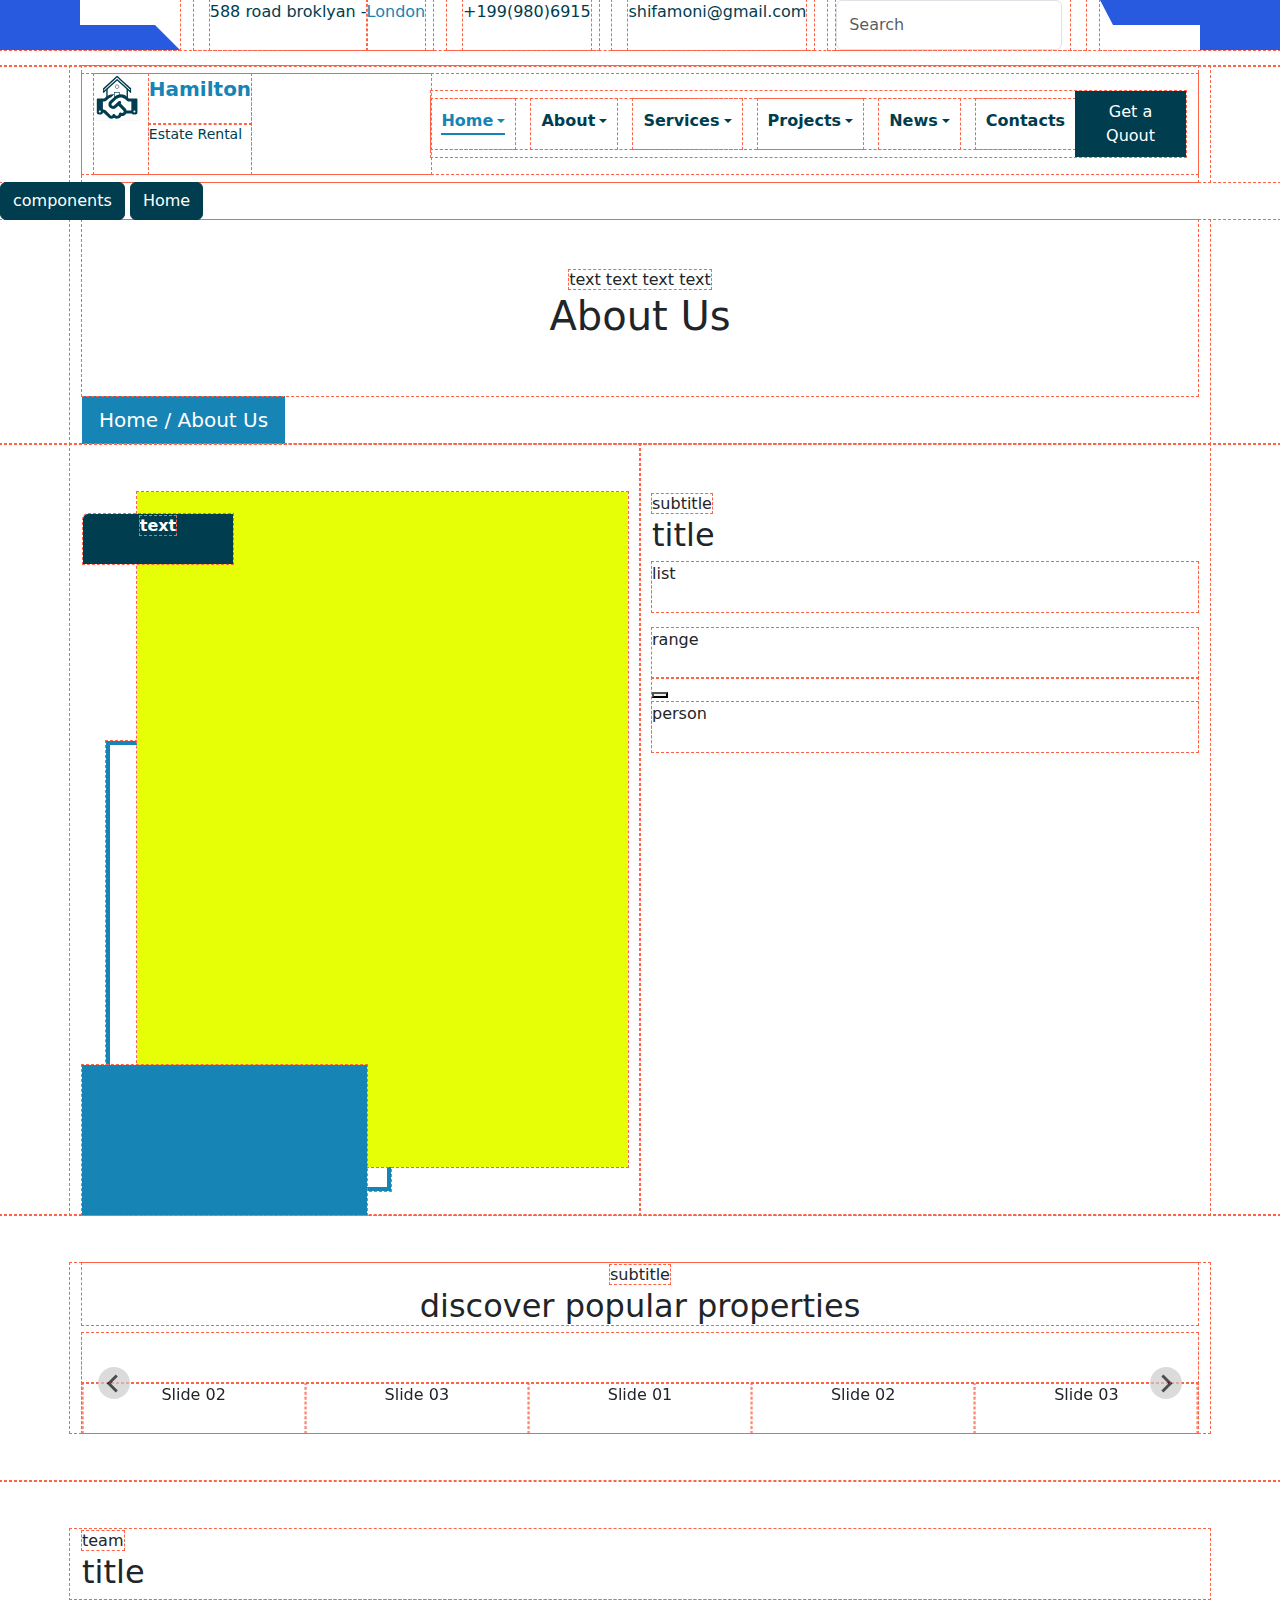
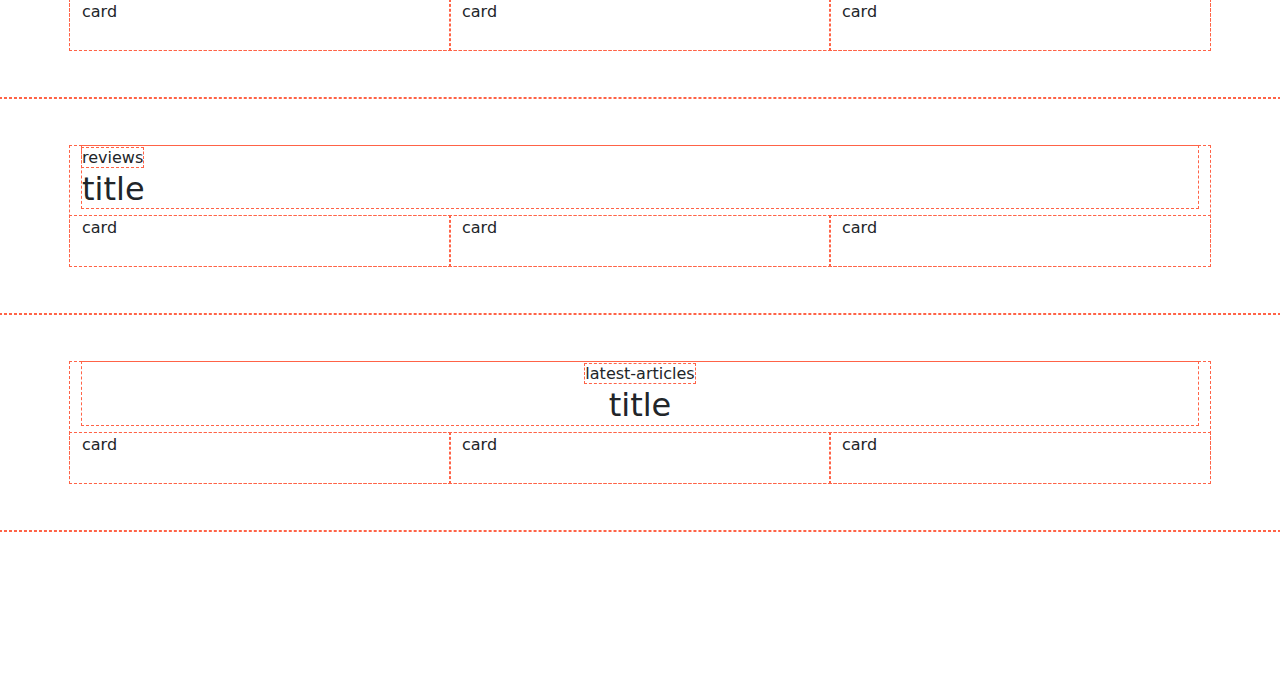
==== about-us.html @ 05905bd1 "add layout for all page" ====
<!DOCTYPE html>
<html lang="en">

<head>
    <meta charset="UTF-8">
    <title>Hamilton</title>
    <meta name="description" content="About website">
    <meta name="viewport" content="width=device-width, initial-scale=1">
    <link rel="stylesheet" href="public/css/style.css">
    <link href="https://cdn.jsdelivr.net/npm/@splidejs/splide@4.1.4/dist/css/splide.min.css" rel="stylesheet">
    <!-- <link href="../node_modules/@fortawesome/fontawesome-free/css/all.css" rel="stylesheet"> -->

</head>

<body>
    <!-- heder -->
    <header class="header">
        <h1 class="d-none">about Us</h1>
        <!-- logo -->
        <div class="nav-logo d-flex justify-content-center d-lg-none">
            <img src="/SVG/head-logo.svg" style="height: 55px;" alt="">
            <div class="d-flex flex-column ms-2">
                <span class="text-primary fs-5 fw-semibold">Hamilton</span>
                <span class="text-secondary fs-sm">Estate Rental</span>
            </div>
        </div>

        <!-- contact-header -->
        <div class="contact-header d-none d-lg-flex">
            <ul class="justify-content-between list-unstyled d-flex w-100">
                <li class="text-secondary d-flex align-items-center">
                    <img src="/SVG/headleft-sfg.svg" alt="">
                </li>
                <li class="text-secondary px-2 d-flex align-items-center">
                    <i class="fa-solid pe-2 fa-location-dot"></i>
                    <span>588 road broklyan - </span><span class="text-primary">London</span>
                </li>
                <li class="text-secondary px-2 d-flex align-items-center">
                    <i class="fa-solid pe-2 fa-phone"></i>
                    <span>+199(980)6915</span>
                </li>
                </li>
                <li class="text-secondary px-2 d-flex align-items-center">
                    <i class="fa-regular pe-2 fa-envelope"></i>
                    <span>shifamoni@gmail.com</span>
                </li>
                <li class="text-secondary px-2 d-flex align-items-center ">
                    <form class="d-flex" role="search">
                        <input class="form-control me-2" type="search" placeholder="Search" aria-label="Search">
                    </form>
                    <i class="fa-solid pe-2 fa-magnifying-glass"></i>
                </li>
                <li class="text-secondary d-flex align-items-center">
                    <img src="/SVG/head-right.svg" alt="">
                </li>
            </ul>
        </div>

        <!-- navigation -->
        <div class="main-nav">
            <div class="container">
                <nav class="navbar navbar-expand-lg">
                    <div class="container-fluid d-flex ">
                        <div class="d-flex flex-row-reverse justify-content-between w-100">
                            <button class="navbar-toggler" type="button" data-bs-toggle="collapse"
                                data-bs-target="#navbarNavDropdown" aria-controls="navbarNavDropdown"
                                aria-expanded="false" aria-label="Toggle navigation">
                                <span class="navbar-toggler-icon"></span>
                            </button>
                            <!-- logo -->
                            <div class="nav-logo d-none d-lg-flex justify-content-center me-auto">
                                <img src="/SVG/head-logo.svg" style="height: 55px;" alt="">
                                <div class="d-flex flex-column ms-2">
                                    <span class="text-primary fs-5 fw-semibold">Hamilton</span>
                                    <span class="text-secondary fs-sm">Estate Rental</span>
                                </div>
                            </div>
                            <div class="text-secondary px-2 d-flex align-items-center d-lg-none">
                                <form class="d-flex" role="search">
                                    <input class="form-control me-2" type="search" placeholder="Search"
                                        aria-label="Search">
                                </form>
                                <i class="fa-solid pe-2 fa-magnifying-glass"></i>
                            </div>
                            <div class="d-flex justify-content-center d-lg-none">
                                <button type="button" class="btn btn-primary" data-bs-toggle="modal"
                                    data-bs-target="#exampleModal">
                                    Contacts
                                </button>
                            </div>
                        </div>
                        <div class="collapse navbar-collapse justify-content-between" id="navbarNavDropdown">

                            <!-- main nav -->
                            <ul class="navbar-nav nav-underline">
                                <li class="nav-item dropdown text-primary">
                                    <a class="nav-link active dropdown-toggle" href="/theme-kit.html" role="button"
                                        data-bs-toggle="dropdown" aria-expanded="false-">
                                        Home
                                    </a>
                                    <ul class="dropdown-menu">
                                        <li><a class="dropdown-item " href="#">Action</a></li>
                                        <li><a class="dropdown-item" href="#">Another action</a></li>
                                        <li><a class="dropdown-item" href="#">Something else here</a></li>
                                    </ul>
                                </li>
                                <li class="nav-item dropdown">
                                    <a class="nav-link dropdown-toggle" href="#" role="button" data-bs-toggle="dropdown"
                                        aria-expanded="false">
                                        About
                                    </a>
                                    <ul class="dropdown-menu">
                                        <li><a class="dropdown-item" href="#">Action</a></li>
                                        <li><a class="dropdown-item" href="#">Another action</a></li>
                                        <li><a class="dropdown-item" href="#">Something else here</a></li>
                                    </ul>
                                </li>
                                <li class="nav-item dropdown">
                                    <a class="nav-link dropdown-toggle" href="#" role="button" data-bs-toggle="dropdown"
                                        aria-expanded="false">
                                        Services
                                    </a>
                                    <ul class="dropdown-menu">
                                        <li><a class="dropdown-item" href="#">Action</a></li>
                                        <li><a class="dropdown-item" href="#">Another action</a></li>
                                        <li><a class="dropdown-item" href="#">Something else here</a></li>
                                    </ul>
                                </li>
                                <li class="nav-item dropdown">
                                    <a class="nav-link dropdown-toggle" href="#" role="button" data-bs-toggle="dropdown"
                                        aria-expanded="false">
                                        Projects
                                    </a>
                                    <ul class="dropdown-menu">
                                        <li><a class="dropdown-item" href="#">Action</a></li>
                                        <li><a class="dropdown-item" href="#">Another action</a></li>
                                        <li><a class="dropdown-item" href="#">Something else here</a></li>
                                    </ul>
                                </li>
                                <li class="nav-item dropdown">
                                    <a class="nav-link dropdown-toggle" href="#" role="button" data-bs-toggle="dropdown"
                                        aria-expanded="false">
                                        News
                                    </a>
                                    <ul class="dropdown-menu">
                                        <li><a class="dropdown-item" href="#">Action</a></li>
                                        <li><a class="dropdown-item" href="#">Another action</a></li>
                                        <li><a class="dropdown-item" href="#">Something else here</a></li>
                                    </ul>
                                </li>
                                <li class="nav-item">
                                    <a class="nav-link" aria-current="page" href="theme-kit.html">Contacts</a>
                                </li>
                            </ul>
                            <!-- button quote -->
                            <button class="btn btn-lg btn-secondary fs-6">Get a Quout</button>
                        </div>
                    </div>
                </nav>
            </div>
        </div>
    </header> 
    <a href="/components.html" class="btn btn-secondary sticky-top">components</a>
    <a href="/index.html" class="btn btn-secondary sticky-top">Home</a>
    <main>
        <!-- banner -->
        <div class="banner">
            <div class="container text-center text-lg-start">
                <div class="text-center py-5">
                    <span>text text text text</span>
                    <h1>About Us</h1>
                </div>
                <button class="btn btn-primary btn-lg">Home / About Us</button>
            </div>
        </div>
        <!-- living-spaces -->
        <div class="living-spaces">
            <div class="container">
                <div class="row">
                    <div class="col col-12 col-md-6 position-relative  py-5">
                        <div class="living-spaces__service text-center bg-secondary position-absolute z-3">
                            <span class="fw-semibold text-white">text</span>
                        </div>
                        <div
                            class="living-spaces__border d-none d-md-block border border-primary border-4 position-absolute ms-4 bottom-0 mb-4">
                        </div>
                        <div class="living-spaces__img z-1 position-relative bg-warning ms-md-auto"></div>
                        <div class="living-spaces__foto z-2 d-none d-md-block position-absolute bg-primary bottom-0">
                        </div>
                    </div>
                    <div class="col col-12 col-md-6 py-5">
                        <span>subtitle</span>
                        <h2>title</h2>
                        <div>
                            <ul class="list-unstyled">list</ul>
                        </div>
                        <div>range</div>
                        <div>
                            <button></button>
                            <div>person</div>
                        </div>
                    </div>
                </div>
            </div>
        </div>
        <!-- popular properties -->
        <section class="popular-properties py-5">
            <div class="container text-center">
                <div>
                    <span>subtitle</span>
                    <h2>discover popular properties</h2>
                </div>
                <section class="splide" id="news" aria-label="Basic Structure Example">
                    <div class="splide__track">
                        <ul class="splide__list">
                            <li class="splide__slide">Slide 01</li>
                            <li class="splide__slide">Slide 02</li>
                            <li class="splide__slide">Slide 03</li>
                        </ul>
                    </div>
                </section>
            </div>
        </section>
        <!-- team -->
        <div class="team py-5">
            <div class="container">
                <span>team</span>
                <h2>title</h2>
                <div class="row">
                    <div class="col col-12 col-md-4">
                        card
                    </div>
                    <div class="col col-12 col-md-4">
                        card
                    </div>
                    <div class="col col-12 col-md-4">
                        card
                    </div>
                </div>
            </div>
        </div>
        <!-- reviews -->
        <div class="reviews py-5">
            <div class="container">
                <div class="text-center text-lg-start">
                    <span>reviews</span>
                <h2>title</h2>
                </div>
                <div class="row">
                    <div class="col col-12 col-md-4">
                        card
                    </div>
                    <div class="col col-12 col-md-4">
                        card
                    </div>
                    <div class="col col-12 col-md-4">
                        card
                    </div>
                </div>
            </div>
        </div>
        <!-- latest-articles -->
        <div class="latest-articles py-5">
            <div class="container">
                <div class="text-center">
                    <span>latest-articles</span>
                <h2>title</h2>
                </div>
                <div class="row">
                    <div class="col col-12 col-md-4">
                        card
                    </div>
                    <div class="col col-12 col-md-4">
                        card
                    </div>
                    <div class="col col-12 col-md-4">
                        card
                    </div>
                </div>
            </div>
        </div>


    </main>
    <div class="" style="height: 9rem;"></div>
    <!-- 
    <footer class="footer py-5">
        <div class="container">
            <div class="row row-cols-1 row-cols-md-4">
                <div class="col">
                    <div>
                        logo
                    </div>
                    <p> fraze fraze fraze fraze fraze fraze fraze fraze fraze fraze</p>
                    <div>
                        social Info
                    </div>
                </div>
                <div class="col">
                    <h4>title</h4>
                    <ul class="list-unstyled">
                        <li></li>
                        <li></li>
                        <li></li>
                        <li></li>
                        <li></li>
                        <li></li>
                    </ul>
                </div>
                <div class="col">
                    <h4>title</h4>
                    <ul class="list-unstyled">
                        <li></li>
                        <li></li>
                        <li></li>
                        <li></li>
                        <li></li>
                        <li></li>
                    </ul>
                </div>
                <div class="col">
                    <h4>title</h4>
                    <p> fraze fraze fraze fraze fraze fraze fraze fraze fraze</p>

                    <div class="input-group mb-3">
                        <input type="text" class="form-control" placeholder=""
                            aria-label="Example text with button addon" aria-describedby="button-addon1">
                        <button class="btn btn-outline-secondary" type="button" id="button-addon1">Button</button>
                    </div>
                </div>
            </div>
        </div>
    </footer> -->

    <!-- Modal Contact-->
    <div class="modal fade" id="exampleModal" tabindex="-1" aria-labelledby="exampleModalLabel" aria-hidden="true">
        <div class="modal-dialog">
            <div class="modal-content">
                <div class="modal-header d-flex justify-content-center">
                    <h1 class="modal-title fs-5  text-primary" id="exampleModalLabel">contacts</h1>
                </div>
                <div class="modal-body">
                    <ul class="d-flex flex-column list-unstyled">
                        <li class="my-1">
                            <span class="d-flex text-secondary justify-content-center align-items-center">
                                <i class="fa-solid fa-location-dot pe-2"></i>
                                road broklyan -
                                <span class="text-primary">London</span>
                            </span>
                        </li>
                        <li class="my-1 d-flex align-items-center text-secondary justify-content-center">
                            <i class="fa-solid fa-phone pe-2"></i>
                            <a href="#" class="text-secondary" type="tel">+199(980)6915</a>
                        </li>
                        <li class="my-1 d-flex align-items-center text-secondary justify-content-center">
                            <i class="fa-regular fa-envelope pe-2"></i>
                            <a href="#" class="text-secondary" type=email>shifamoni@gmail.com</a>
                        </li>
                        <li class="my-1 d-flex align-items-center text-secondary justify-content-center">
                            <form class="d-flex align-items-center px-4" role="search">
                                <input class="form-control border-0 me-2" type="search" placeholder="Search"
                                    aria-label="Search">
                                <i class="fa-solid fa-magnifying-glass"></i>
                            </form>
                        </li>
                    </ul>
                </div>
                <div class="modal-footer">
                    <button type="button" class="btn btn-secondary" data-bs-dismiss="modal">Close</button>
                </div>
            </div>
        </div>
    </div>


    <script src="https://cdn.jsdelivr.net/npm/@splidejs/splide@4.1.4/dist/js/splide.min.js"></script>
    <script type="module" src="js/main.js"></script>
</body>

</html>
---- public/css/style.css ----
@charset "UTF-8";
:root,
[data-bs-theme=light] {
  --bs-blue: #0d6efd;
  --bs-indigo: #6610f2;
  --bs-purple: #6f42c1;
  --bs-pink: #d63384;
  --bs-red: #cc0a1e;
  --bs-orange: #fd7e14;
  --bs-yellow: #e6ff07;
  --bs-green: #5fc01e;
  --bs-teal: #20c997;
  --bs-cyan: #3bdeff;
  --bs-black: #000;
  --bs-white: #fff;
  --bs-gray: #6c757d;
  --bs-gray-dark: #343a40;
  --bs-gray-100: #f8f9fa;
  --bs-gray-200: #e9ecef;
  --bs-gray-300: #dee2e6;
  --bs-gray-400: #ced4da;
  --bs-gray-500: #adb5bd;
  --bs-gray-600: #6c757d;
  --bs-gray-700: #495057;
  --bs-gray-800: #343a40;
  --bs-gray-900: #212529;
  --bs-primary: #1684b5;
  --bs-secondary: #003d4e;
  --bs-success: #5fc01e;
  --bs-info: #3bdeff;
  --bs-warning: #e6ff07;
  --bs-danger: #cc0a1e;
  --bs-light: #f8f9fa;
  --bs-dark: #6c757d;
  --bs-primary-rgb: 22, 132, 181;
  --bs-secondary-rgb: 0, 61, 78;
  --bs-success-rgb: 95, 192, 30;
  --bs-info-rgb: 59, 222, 255;
  --bs-warning-rgb: 230, 255, 7;
  --bs-danger-rgb: 204, 10, 30;
  --bs-light-rgb: 248, 249, 250;
  --bs-dark-rgb: 108, 117, 125;
  --bs-primary-text-emphasis: #093548;
  --bs-secondary-text-emphasis: #00181f;
  --bs-success-text-emphasis: #264d0c;
  --bs-info-text-emphasis: #185966;
  --bs-warning-text-emphasis: #5c6603;
  --bs-danger-text-emphasis: #52040c;
  --bs-light-text-emphasis: #495057;
  --bs-dark-text-emphasis: #495057;
  --bs-primary-bg-subtle: #d0e6f0;
  --bs-secondary-bg-subtle: #ccd8dc;
  --bs-success-bg-subtle: #dff2d2;
  --bs-info-bg-subtle: #d8f8ff;
  --bs-warning-bg-subtle: #faffcd;
  --bs-danger-bg-subtle: #f5ced2;
  --bs-light-bg-subtle: #fcfcfd;
  --bs-dark-bg-subtle: #ced4da;
  --bs-primary-border-subtle: #a2cee1;
  --bs-secondary-border-subtle: #99b1b8;
  --bs-success-border-subtle: #bfe6a5;
  --bs-info-border-subtle: #b1f2ff;
  --bs-warning-border-subtle: #f5ff9c;
  --bs-danger-border-subtle: #eb9da5;
  --bs-light-border-subtle: #e9ecef;
  --bs-dark-border-subtle: #adb5bd;
  --bs-white-rgb: 255, 255, 255;
  --bs-black-rgb: 0, 0, 0;
  --bs-font-sans-serif: system-ui, -apple-system, "Segoe UI", Roboto, "Helvetica Neue", "Noto Sans", "Liberation Sans", Arial, sans-serif, "Apple Color Emoji", "Segoe UI Emoji", "Segoe UI Symbol", "Noto Color Emoji";
  --bs-font-monospace: SFMono-Regular, Menlo, Monaco, Consolas, "Liberation Mono", "Courier New", monospace;
  --bs-gradient: linear-gradient(180deg, rgba(255, 255, 255, 0.15), rgba(255, 255, 255, 0));
  --bs-body-font-family: var(--bs-font-sans-serif);
  --bs-body-font-size: 1rem;
  --bs-body-font-weight: 400;
  --bs-body-line-height: 1.5;
  --bs-body-color: #212529;
  --bs-body-color-rgb: 33, 37, 41;
  --bs-body-bg: #fff;
  --bs-body-bg-rgb: 255, 255, 255;
  --bs-emphasis-color: #000;
  --bs-emphasis-color-rgb: 0, 0, 0;
  --bs-secondary-color: rgba(33, 37, 41, 0.75);
  --bs-secondary-color-rgb: 33, 37, 41;
  --bs-secondary-bg: #e9ecef;
  --bs-secondary-bg-rgb: 233, 236, 239;
  --bs-tertiary-color: rgba(33, 37, 41, 0.5);
  --bs-tertiary-color-rgb: 33, 37, 41;
  --bs-tertiary-bg: #f8f9fa;
  --bs-tertiary-bg-rgb: 248, 249, 250;
  --bs-heading-color: inherit;
  --bs-link-color: #1684b5;
  --bs-link-color-rgb: 22, 132, 181;
  --bs-link-decoration: underline;
  --bs-link-hover-color: #126a91;
  --bs-link-hover-color-rgb: 18, 106, 145;
  --bs-code-color: #d63384;
  --bs-highlight-bg: #faffcd;
  --bs-border-width: 1px;
  --bs-border-style: solid;
  --bs-border-color: #dee2e6;
  --bs-border-color-translucent: rgba(0, 0, 0, 0.175);
  --bs-border-radius: 0.375rem;
  --bs-border-radius-sm: 0.25rem;
  --bs-border-radius-lg: 0.5rem;
  --bs-border-radius-xl: 1rem;
  --bs-border-radius-xxl: 2rem;
  --bs-border-radius-2xl: var(--bs-border-radius-xxl);
  --bs-border-radius-pill: 50rem;
  --bs-box-shadow: 0 0.5rem 1rem rgba(0, 0, 0, 0.15);
  --bs-box-shadow-sm: 0 0.125rem 0.25rem rgba(0, 0, 0, 0.075);
  --bs-box-shadow-lg: 0 1rem 3rem rgba(0, 0, 0, 0.175);
  --bs-box-shadow-inset: inset 0 1px 2px rgba(0, 0, 0, 0.075);
  --bs-focus-ring-width: 0.25rem;
  --bs-focus-ring-opacity: 0.25;
  --bs-focus-ring-color: rgba(22, 132, 181, 0.25);
  --bs-form-valid-color: #5fc01e;
  --bs-form-valid-border-color: #5fc01e;
  --bs-form-invalid-color: #cc0a1e;
  --bs-form-invalid-border-color: #cc0a1e;
}

[data-bs-theme=dark] {
  color-scheme: dark;
  --bs-body-color: #dee2e6;
  --bs-body-color-rgb: 222, 226, 230;
  --bs-body-bg: #212529;
  --bs-body-bg-rgb: 33, 37, 41;
  --bs-emphasis-color: #fff;
  --bs-emphasis-color-rgb: 255, 255, 255;
  --bs-secondary-color: rgba(222, 226, 230, 0.75);
  --bs-secondary-color-rgb: 222, 226, 230;
  --bs-secondary-bg: #343a40;
  --bs-secondary-bg-rgb: 52, 58, 64;
  --bs-tertiary-color: rgba(222, 226, 230, 0.5);
  --bs-tertiary-color-rgb: 222, 226, 230;
  --bs-tertiary-bg: #2b3035;
  --bs-tertiary-bg-rgb: 43, 48, 53;
  --bs-primary-text-emphasis: #73b5d3;
  --bs-secondary-text-emphasis: #668b95;
  --bs-success-text-emphasis: #9fd978;
  --bs-info-text-emphasis: #89ebff;
  --bs-warning-text-emphasis: #f0ff6a;
  --bs-danger-text-emphasis: #e06c78;
  --bs-light-text-emphasis: #f8f9fa;
  --bs-dark-text-emphasis: #dee2e6;
  --bs-primary-bg-subtle: #041a24;
  --bs-secondary-bg-subtle: #000c10;
  --bs-success-bg-subtle: #132606;
  --bs-info-bg-subtle: #0c2c33;
  --bs-warning-bg-subtle: #2e3301;
  --bs-danger-bg-subtle: #290206;
  --bs-light-bg-subtle: #343a40;
  --bs-dark-bg-subtle: #1a1d20;
  --bs-primary-border-subtle: #0d4f6d;
  --bs-secondary-border-subtle: #00252f;
  --bs-success-border-subtle: #397312;
  --bs-info-border-subtle: #238599;
  --bs-warning-border-subtle: #8a9904;
  --bs-danger-border-subtle: #7a0612;
  --bs-light-border-subtle: #495057;
  --bs-dark-border-subtle: #343a40;
  --bs-heading-color: inherit;
  --bs-link-color: #73b5d3;
  --bs-link-hover-color: #8fc4dc;
  --bs-link-color-rgb: 115, 181, 211;
  --bs-link-hover-color-rgb: 143, 196, 220;
  --bs-code-color: #e685b5;
  --bs-border-color: #495057;
  --bs-border-color-translucent: rgba(255, 255, 255, 0.15);
  --bs-form-valid-color: #9fd978;
  --bs-form-valid-border-color: #9fd978;
  --bs-form-invalid-color: #e06c78;
  --bs-form-invalid-border-color: #e06c78;
}

:root {
  --bs-breakpoint-xs: 0;
  --bs-breakpoint-sm: 576px;
  --bs-breakpoint-md: 768px;
  --bs-breakpoint-lg: 992px;
  --bs-breakpoint-xl: 1200px;
  --bs-breakpoint-xxl: 1400px;
}

.row {
  --bs-gutter-x: 1.5rem;
  --bs-gutter-y: 0;
  display: flex;
  flex-wrap: wrap;
  margin-top: calc(-1 * var(--bs-gutter-y));
  margin-right: calc(-0.5 * var(--bs-gutter-x));
  margin-left: calc(-0.5 * var(--bs-gutter-x));
}
.row > * {
  flex-shrink: 0;
  width: 100%;
  max-width: 100%;
  padding-right: calc(var(--bs-gutter-x) * 0.5);
  padding-left: calc(var(--bs-gutter-x) * 0.5);
  margin-top: var(--bs-gutter-y);
}

.col {
  flex: 1 0 0%;
}

.row-cols-auto > * {
  flex: 0 0 auto;
  width: auto;
}

.row-cols-1 > * {
  flex: 0 0 auto;
  width: 100%;
}

.row-cols-2 > * {
  flex: 0 0 auto;
  width: 50%;
}

.row-cols-3 > * {
  flex: 0 0 auto;
  width: 33.3333333333%;
}

.row-cols-4 > * {
  flex: 0 0 auto;
  width: 25%;
}

.row-cols-5 > * {
  flex: 0 0 auto;
  width: 20%;
}

.row-cols-6 > * {
  flex: 0 0 auto;
  width: 16.6666666667%;
}

.col-auto {
  flex: 0 0 auto;
  width: auto;
}

.col-1 {
  flex: 0 0 auto;
  width: 8.33333333%;
}

.col-2 {
  flex: 0 0 auto;
  width: 16.66666667%;
}

.col-3 {
  flex: 0 0 auto;
  width: 25%;
}

.col-4 {
  flex: 0 0 auto;
  width: 33.33333333%;
}

.col-5 {
  flex: 0 0 auto;
  width: 41.66666667%;
}

.col-6 {
  flex: 0 0 auto;
  width: 50%;
}

.col-7 {
  flex: 0 0 auto;
  width: 58.33333333%;
}

.col-8 {
  flex: 0 0 auto;
  width: 66.66666667%;
}

.col-9 {
  flex: 0 0 auto;
  width: 75%;
}

.col-10 {
  flex: 0 0 auto;
  width: 83.33333333%;
}

.col-11 {
  flex: 0 0 auto;
  width: 91.66666667%;
}

.col-12 {
  flex: 0 0 auto;
  width: 100%;
}

.offset-1 {
  margin-left: 8.33333333%;
}

.offset-2 {
  margin-left: 16.66666667%;
}

.offset-3 {
  margin-left: 25%;
}

.offset-4 {
  margin-left: 33.33333333%;
}

.offset-5 {
  margin-left: 41.66666667%;
}

.offset-6 {
  margin-left: 50%;
}

.offset-7 {
  margin-left: 58.33333333%;
}

.offset-8 {
  margin-left: 66.66666667%;
}

.offset-9 {
  margin-left: 75%;
}

.offset-10 {
  margin-left: 83.33333333%;
}

.offset-11 {
  margin-left: 91.66666667%;
}

.g-0,
.gx-0 {
  --bs-gutter-x: 0;
}

.g-0,
.gy-0 {
  --bs-gutter-y: 0;
}

.g-1,
.gx-1 {
  --bs-gutter-x: 0.25rem;
}

.g-1,
.gy-1 {
  --bs-gutter-y: 0.25rem;
}

.g-2,
.gx-2 {
  --bs-gutter-x: 0.5rem;
}

.g-2,
.gy-2 {
  --bs-gutter-y: 0.5rem;
}

.g-3,
.gx-3 {
  --bs-gutter-x: 1rem;
}

.g-3,
.gy-3 {
  --bs-gutter-y: 1rem;
}

.g-4,
.gx-4 {
  --bs-gutter-x: 1.5rem;
}

.g-4,
.gy-4 {
  --bs-gutter-y: 1.5rem;
}

.g-5,
.gx-5 {
  --bs-gutter-x: 3rem;
}

.g-5,
.gy-5 {
  --bs-gutter-y: 3rem;
}

@media (min-width: 576px) {
  .col-sm {
    flex: 1 0 0%;
  }
  .row-cols-sm-auto > * {
    flex: 0 0 auto;
    width: auto;
  }
  .row-cols-sm-1 > * {
    flex: 0 0 auto;
    width: 100%;
  }
  .row-cols-sm-2 > * {
    flex: 0 0 auto;
    width: 50%;
  }
  .row-cols-sm-3 > * {
    flex: 0 0 auto;
    width: 33.3333333333%;
  }
  .row-cols-sm-4 > * {
    flex: 0 0 auto;
    width: 25%;
  }
  .row-cols-sm-5 > * {
    flex: 0 0 auto;
    width: 20%;
  }
  .row-cols-sm-6 > * {
    flex: 0 0 auto;
    width: 16.6666666667%;
  }
  .col-sm-auto {
    flex: 0 0 auto;
    width: auto;
  }
  .col-sm-1 {
    flex: 0 0 auto;
    width: 8.33333333%;
  }
  .col-sm-2 {
    flex: 0 0 auto;
    width: 16.66666667%;
  }
  .col-sm-3 {
    flex: 0 0 auto;
    width: 25%;
  }
  .col-sm-4 {
    flex: 0 0 auto;
    width: 33.33333333%;
  }
  .col-sm-5 {
    flex: 0 0 auto;
    width: 41.66666667%;
  }
  .col-sm-6 {
    flex: 0 0 auto;
    width: 50%;
  }
  .col-sm-7 {
    flex: 0 0 auto;
    width: 58.33333333%;
  }
  .col-sm-8 {
    flex: 0 0 auto;
    width: 66.66666667%;
  }
  .col-sm-9 {
    flex: 0 0 auto;
    width: 75%;
  }
  .col-sm-10 {
    flex: 0 0 auto;
    width: 83.33333333%;
  }
  .col-sm-11 {
    flex: 0 0 auto;
    width: 91.66666667%;
  }
  .col-sm-12 {
    flex: 0 0 auto;
    width: 100%;
  }
  .offset-sm-0 {
    margin-left: 0;
  }
  .offset-sm-1 {
    margin-left: 8.33333333%;
  }
  .offset-sm-2 {
    margin-left: 16.66666667%;
  }
  .offset-sm-3 {
    margin-left: 25%;
  }
  .offset-sm-4 {
    margin-left: 33.33333333%;
  }
  .offset-sm-5 {
    margin-left: 41.66666667%;
  }
  .offset-sm-6 {
    margin-left: 50%;
  }
  .offset-sm-7 {
    margin-left: 58.33333333%;
  }
  .offset-sm-8 {
    margin-left: 66.66666667%;
  }
  .offset-sm-9 {
    margin-left: 75%;
  }
  .offset-sm-10 {
    margin-left: 83.33333333%;
  }
  .offset-sm-11 {
    margin-left: 91.66666667%;
  }
  .g-sm-0,
  .gx-sm-0 {
    --bs-gutter-x: 0;
  }
  .g-sm-0,
  .gy-sm-0 {
    --bs-gutter-y: 0;
  }
  .g-sm-1,
  .gx-sm-1 {
    --bs-gutter-x: 0.25rem;
  }
  .g-sm-1,
  .gy-sm-1 {
    --bs-gutter-y: 0.25rem;
  }
  .g-sm-2,
  .gx-sm-2 {
    --bs-gutter-x: 0.5rem;
  }
  .g-sm-2,
  .gy-sm-2 {
    --bs-gutter-y: 0.5rem;
  }
  .g-sm-3,
  .gx-sm-3 {
    --bs-gutter-x: 1rem;
  }
  .g-sm-3,
  .gy-sm-3 {
    --bs-gutter-y: 1rem;
  }
  .g-sm-4,
  .gx-sm-4 {
    --bs-gutter-x: 1.5rem;
  }
  .g-sm-4,
  .gy-sm-4 {
    --bs-gutter-y: 1.5rem;
  }
  .g-sm-5,
  .gx-sm-5 {
    --bs-gutter-x: 3rem;
  }
  .g-sm-5,
  .gy-sm-5 {
    --bs-gutter-y: 3rem;
  }
}
@media (min-width: 768px) {
  .col-md {
    flex: 1 0 0%;
  }
  .row-cols-md-auto > * {
    flex: 0 0 auto;
    width: auto;
  }
  .row-cols-md-1 > * {
    flex: 0 0 auto;
    width: 100%;
  }
  .row-cols-md-2 > * {
    flex: 0 0 auto;
    width: 50%;
  }
  .row-cols-md-3 > * {
    flex: 0 0 auto;
    width: 33.3333333333%;
  }
  .row-cols-md-4 > * {
    flex: 0 0 auto;
    width: 25%;
  }
  .row-cols-md-5 > * {
    flex: 0 0 auto;
    width: 20%;
  }
  .row-cols-md-6 > * {
    flex: 0 0 auto;
    width: 16.6666666667%;
  }
  .col-md-auto {
    flex: 0 0 auto;
    width: auto;
  }
  .col-md-1 {
    flex: 0 0 auto;
    width: 8.33333333%;
  }
  .col-md-2 {
    flex: 0 0 auto;
    width: 16.66666667%;
  }
  .col-md-3 {
    flex: 0 0 auto;
    width: 25%;
  }
  .col-md-4 {
    flex: 0 0 auto;
    width: 33.33333333%;
  }
  .col-md-5 {
    flex: 0 0 auto;
    width: 41.66666667%;
  }
  .col-md-6 {
    flex: 0 0 auto;
    width: 50%;
  }
  .col-md-7 {
    flex: 0 0 auto;
    width: 58.33333333%;
  }
  .col-md-8 {
    flex: 0 0 auto;
    width: 66.66666667%;
  }
  .col-md-9 {
    flex: 0 0 auto;
    width: 75%;
  }
  .col-md-10 {
    flex: 0 0 auto;
    width: 83.33333333%;
  }
  .col-md-11 {
    flex: 0 0 auto;
    width: 91.66666667%;
  }
  .col-md-12 {
    flex: 0 0 auto;
    width: 100%;
  }
  .offset-md-0 {
    margin-left: 0;
  }
  .offset-md-1 {
    margin-left: 8.33333333%;
  }
  .offset-md-2 {
    margin-left: 16.66666667%;
  }
  .offset-md-3 {
    margin-left: 25%;
  }
  .offset-md-4 {
    margin-left: 33.33333333%;
  }
  .offset-md-5 {
    margin-left: 41.66666667%;
  }
  .offset-md-6 {
    margin-left: 50%;
  }
  .offset-md-7 {
    margin-left: 58.33333333%;
  }
  .offset-md-8 {
    margin-left: 66.66666667%;
  }
  .offset-md-9 {
    margin-left: 75%;
  }
  .offset-md-10 {
    margin-left: 83.33333333%;
  }
  .offset-md-11 {
    margin-left: 91.66666667%;
  }
  .g-md-0,
  .gx-md-0 {
    --bs-gutter-x: 0;
  }
  .g-md-0,
  .gy-md-0 {
    --bs-gutter-y: 0;
  }
  .g-md-1,
  .gx-md-1 {
    --bs-gutter-x: 0.25rem;
  }
  .g-md-1,
  .gy-md-1 {
    --bs-gutter-y: 0.25rem;
  }
  .g-md-2,
  .gx-md-2 {
    --bs-gutter-x: 0.5rem;
  }
  .g-md-2,
  .gy-md-2 {
    --bs-gutter-y: 0.5rem;
  }
  .g-md-3,
  .gx-md-3 {
    --bs-gutter-x: 1rem;
  }
  .g-md-3,
  .gy-md-3 {
    --bs-gutter-y: 1rem;
  }
  .g-md-4,
  .gx-md-4 {
    --bs-gutter-x: 1.5rem;
  }
  .g-md-4,
  .gy-md-4 {
    --bs-gutter-y: 1.5rem;
  }
  .g-md-5,
  .gx-md-5 {
    --bs-gutter-x: 3rem;
  }
  .g-md-5,
  .gy-md-5 {
    --bs-gutter-y: 3rem;
  }
}
@media (min-width: 992px) {
  .col-lg {
    flex: 1 0 0%;
  }
  .row-cols-lg-auto > * {
    flex: 0 0 auto;
    width: auto;
  }
  .row-cols-lg-1 > * {
    flex: 0 0 auto;
    width: 100%;
  }
  .row-cols-lg-2 > * {
    flex: 0 0 auto;
    width: 50%;
  }
  .row-cols-lg-3 > * {
    flex: 0 0 auto;
    width: 33.3333333333%;
  }
  .row-cols-lg-4 > * {
    flex: 0 0 auto;
    width: 25%;
  }
  .row-cols-lg-5 > * {
    flex: 0 0 auto;
    width: 20%;
  }
  .row-cols-lg-6 > * {
    flex: 0 0 auto;
    width: 16.6666666667%;
  }
  .col-lg-auto {
    flex: 0 0 auto;
    width: auto;
  }
  .col-lg-1 {
    flex: 0 0 auto;
    width: 8.33333333%;
  }
  .col-lg-2 {
    flex: 0 0 auto;
    width: 16.66666667%;
  }
  .col-lg-3 {
    flex: 0 0 auto;
    width: 25%;
  }
  .col-lg-4 {
    flex: 0 0 auto;
    width: 33.33333333%;
  }
  .col-lg-5 {
    flex: 0 0 auto;
    width: 41.66666667%;
  }
  .col-lg-6 {
    flex: 0 0 auto;
    width: 50%;
  }
  .col-lg-7 {
    flex: 0 0 auto;
    width: 58.33333333%;
  }
  .col-lg-8 {
    flex: 0 0 auto;
    width: 66.66666667%;
  }
  .col-lg-9 {
    flex: 0 0 auto;
    width: 75%;
  }
  .col-lg-10 {
    flex: 0 0 auto;
    width: 83.33333333%;
  }
  .col-lg-11 {
    flex: 0 0 auto;
    width: 91.66666667%;
  }
  .col-lg-12 {
    flex: 0 0 auto;
    width: 100%;
  }
  .offset-lg-0 {
    margin-left: 0;
  }
  .offset-lg-1 {
    margin-left: 8.33333333%;
  }
  .offset-lg-2 {
    margin-left: 16.66666667%;
  }
  .offset-lg-3 {
    margin-left: 25%;
  }
  .offset-lg-4 {
    margin-left: 33.33333333%;
  }
  .offset-lg-5 {
    margin-left: 41.66666667%;
  }
  .offset-lg-6 {
    margin-left: 50%;
  }
  .offset-lg-7 {
    margin-left: 58.33333333%;
  }
  .offset-lg-8 {
    margin-left: 66.66666667%;
  }
  .offset-lg-9 {
    margin-left: 75%;
  }
  .offset-lg-10 {
    margin-left: 83.33333333%;
  }
  .offset-lg-11 {
    margin-left: 91.66666667%;
  }
  .g-lg-0,
  .gx-lg-0 {
    --bs-gutter-x: 0;
  }
  .g-lg-0,
  .gy-lg-0 {
    --bs-gutter-y: 0;
  }
  .g-lg-1,
  .gx-lg-1 {
    --bs-gutter-x: 0.25rem;
  }
  .g-lg-1,
  .gy-lg-1 {
    --bs-gutter-y: 0.25rem;
  }
  .g-lg-2,
  .gx-lg-2 {
    --bs-gutter-x: 0.5rem;
  }
  .g-lg-2,
  .gy-lg-2 {
    --bs-gutter-y: 0.5rem;
  }
  .g-lg-3,
  .gx-lg-3 {
    --bs-gutter-x: 1rem;
  }
  .g-lg-3,
  .gy-lg-3 {
    --bs-gutter-y: 1rem;
  }
  .g-lg-4,
  .gx-lg-4 {
    --bs-gutter-x: 1.5rem;
  }
  .g-lg-4,
  .gy-lg-4 {
    --bs-gutter-y: 1.5rem;
  }
  .g-lg-5,
  .gx-lg-5 {
    --bs-gutter-x: 3rem;
  }
  .g-lg-5,
  .gy-lg-5 {
    --bs-gutter-y: 3rem;
  }
}
@media (min-width: 1200px) {
  .col-xl {
    flex: 1 0 0%;
  }
  .row-cols-xl-auto > * {
    flex: 0 0 auto;
    width: auto;
  }
  .row-cols-xl-1 > * {
    flex: 0 0 auto;
    width: 100%;
  }
  .row-cols-xl-2 > * {
    flex: 0 0 auto;
    width: 50%;
  }
  .row-cols-xl-3 > * {
    flex: 0 0 auto;
    width: 33.3333333333%;
  }
  .row-cols-xl-4 > * {
    flex: 0 0 auto;
    width: 25%;
  }
  .row-cols-xl-5 > * {
    flex: 0 0 auto;
    width: 20%;
  }
  .row-cols-xl-6 > * {
    flex: 0 0 auto;
    width: 16.6666666667%;
  }
  .col-xl-auto {
    flex: 0 0 auto;
    width: auto;
  }
  .col-xl-1 {
    flex: 0 0 auto;
    width: 8.33333333%;
  }
  .col-xl-2 {
    flex: 0 0 auto;
    width: 16.66666667%;
  }
  .col-xl-3 {
    flex: 0 0 auto;
    width: 25%;
  }
  .col-xl-4 {
    flex: 0 0 auto;
    width: 33.33333333%;
  }
  .col-xl-5 {
    flex: 0 0 auto;
    width: 41.66666667%;
  }
  .col-xl-6 {
    flex: 0 0 auto;
    width: 50%;
  }
  .col-xl-7 {
    flex: 0 0 auto;
    width: 58.33333333%;
  }
  .col-xl-8 {
    flex: 0 0 auto;
    width: 66.66666667%;
  }
  .col-xl-9 {
    flex: 0 0 auto;
    width: 75%;
  }
  .col-xl-10 {
    flex: 0 0 auto;
    width: 83.33333333%;
  }
  .col-xl-11 {
    flex: 0 0 auto;
    width: 91.66666667%;
  }
  .col-xl-12 {
    flex: 0 0 auto;
    width: 100%;
  }
  .offset-xl-0 {
    margin-left: 0;
  }
  .offset-xl-1 {
    margin-left: 8.33333333%;
  }
  .offset-xl-2 {
    margin-left: 16.66666667%;
  }
  .offset-xl-3 {
    margin-left: 25%;
  }
  .offset-xl-4 {
    margin-left: 33.33333333%;
  }
  .offset-xl-5 {
    margin-left: 41.66666667%;
  }
  .offset-xl-6 {
    margin-left: 50%;
  }
  .offset-xl-7 {
    margin-left: 58.33333333%;
  }
  .offset-xl-8 {
    margin-left: 66.66666667%;
  }
  .offset-xl-9 {
    margin-left: 75%;
  }
  .offset-xl-10 {
    margin-left: 83.33333333%;
  }
  .offset-xl-11 {
    margin-left: 91.66666667%;
  }
  .g-xl-0,
  .gx-xl-0 {
    --bs-gutter-x: 0;
  }
  .g-xl-0,
  .gy-xl-0 {
    --bs-gutter-y: 0;
  }
  .g-xl-1,
  .gx-xl-1 {
    --bs-gutter-x: 0.25rem;
  }
  .g-xl-1,
  .gy-xl-1 {
    --bs-gutter-y: 0.25rem;
  }
  .g-xl-2,
  .gx-xl-2 {
    --bs-gutter-x: 0.5rem;
  }
  .g-xl-2,
  .gy-xl-2 {
    --bs-gutter-y: 0.5rem;
  }
  .g-xl-3,
  .gx-xl-3 {
    --bs-gutter-x: 1rem;
  }
  .g-xl-3,
  .gy-xl-3 {
    --bs-gutter-y: 1rem;
  }
  .g-xl-4,
  .gx-xl-4 {
    --bs-gutter-x: 1.5rem;
  }
  .g-xl-4,
  .gy-xl-4 {
    --bs-gutter-y: 1.5rem;
  }
  .g-xl-5,
  .gx-xl-5 {
    --bs-gutter-x: 3rem;
  }
  .g-xl-5,
  .gy-xl-5 {
    --bs-gutter-y: 3rem;
  }
}
@media (min-width: 1400px) {
  .col-xxl {
    flex: 1 0 0%;
  }
  .row-cols-xxl-auto > * {
    flex: 0 0 auto;
    width: auto;
  }
  .row-cols-xxl-1 > * {
    flex: 0 0 auto;
    width: 100%;
  }
  .row-cols-xxl-2 > * {
    flex: 0 0 auto;
    width: 50%;
  }
  .row-cols-xxl-3 > * {
    flex: 0 0 auto;
    width: 33.3333333333%;
  }
  .row-cols-xxl-4 > * {
    flex: 0 0 auto;
    width: 25%;
  }
  .row-cols-xxl-5 > * {
    flex: 0 0 auto;
    width: 20%;
  }
  .row-cols-xxl-6 > * {
    flex: 0 0 auto;
    width: 16.6666666667%;
  }
  .col-xxl-auto {
    flex: 0 0 auto;
    width: auto;
  }
  .col-xxl-1 {
    flex: 0 0 auto;
    width: 8.33333333%;
  }
  .col-xxl-2 {
    flex: 0 0 auto;
    width: 16.66666667%;
  }
  .col-xxl-3 {
    flex: 0 0 auto;
    width: 25%;
  }
  .col-xxl-4 {
    flex: 0 0 auto;
    width: 33.33333333%;
  }
  .col-xxl-5 {
    flex: 0 0 auto;
    width: 41.66666667%;
  }
  .col-xxl-6 {
    flex: 0 0 auto;
    width: 50%;
  }
  .col-xxl-7 {
    flex: 0 0 auto;
    width: 58.33333333%;
  }
  .col-xxl-8 {
    flex: 0 0 auto;
    width: 66.66666667%;
  }
  .col-xxl-9 {
    flex: 0 0 auto;
    width: 75%;
  }
  .col-xxl-10 {
    flex: 0 0 auto;
    width: 83.33333333%;
  }
  .col-xxl-11 {
    flex: 0 0 auto;
    width: 91.66666667%;
  }
  .col-xxl-12 {
    flex: 0 0 auto;
    width: 100%;
  }
  .offset-xxl-0 {
    margin-left: 0;
  }
  .offset-xxl-1 {
    margin-left: 8.33333333%;
  }
  .offset-xxl-2 {
    margin-left: 16.66666667%;
  }
  .offset-xxl-3 {
    margin-left: 25%;
  }
  .offset-xxl-4 {
    margin-left: 33.33333333%;
  }
  .offset-xxl-5 {
    margin-left: 41.66666667%;
  }
  .offset-xxl-6 {
    margin-left: 50%;
  }
  .offset-xxl-7 {
    margin-left: 58.33333333%;
  }
  .offset-xxl-8 {
    margin-left: 66.66666667%;
  }
  .offset-xxl-9 {
    margin-left: 75%;
  }
  .offset-xxl-10 {
    margin-left: 83.33333333%;
  }
  .offset-xxl-11 {
    margin-left: 91.66666667%;
  }
  .g-xxl-0,
  .gx-xxl-0 {
    --bs-gutter-x: 0;
  }
  .g-xxl-0,
  .gy-xxl-0 {
    --bs-gutter-y: 0;
  }
  .g-xxl-1,
  .gx-xxl-1 {
    --bs-gutter-x: 0.25rem;
  }
  .g-xxl-1,
  .gy-xxl-1 {
    --bs-gutter-y: 0.25rem;
  }
  .g-xxl-2,
  .gx-xxl-2 {
    --bs-gutter-x: 0.5rem;
  }
  .g-xxl-2,
  .gy-xxl-2 {
    --bs-gutter-y: 0.5rem;
  }
  .g-xxl-3,
  .gx-xxl-3 {
    --bs-gutter-x: 1rem;
  }
  .g-xxl-3,
  .gy-xxl-3 {
    --bs-gutter-y: 1rem;
  }
  .g-xxl-4,
  .gx-xxl-4 {
    --bs-gutter-x: 1.5rem;
  }
  .g-xxl-4,
  .gy-xxl-4 {
    --bs-gutter-y: 1.5rem;
  }
  .g-xxl-5,
  .gx-xxl-5 {
    --bs-gutter-x: 3rem;
  }
  .g-xxl-5,
  .gy-xxl-5 {
    --bs-gutter-y: 3rem;
  }
}
*,
*::before,
*::after {
  box-sizing: border-box;
}

@media (prefers-reduced-motion: no-preference) {
  :root {
    scroll-behavior: smooth;
  }
}

body {
  margin: 0;
  font-family: var(--bs-body-font-family);
  font-size: var(--bs-body-font-size);
  font-weight: var(--bs-body-font-weight);
  line-height: var(--bs-body-line-height);
  color: var(--bs-body-color);
  text-align: var(--bs-body-text-align);
  background-color: var(--bs-body-bg);
  -webkit-text-size-adjust: 100%;
  -webkit-tap-highlight-color: rgba(0, 0, 0, 0);
}

hr {
  margin: 1rem 0;
  color: inherit;
  border: 0;
  border-top: var(--bs-border-width) solid;
  opacity: 0.25;
}

h6, .h6, h5, .h5, h4, .h4, h3, .h3, h2, .h2, h1, .h1 {
  margin-top: 0;
  margin-bottom: 0.5rem;
  font-weight: 500;
  line-height: 1.2;
  color: var(--bs-heading-color);
}

h1, .h1 {
  font-size: calc(1.375rem + 1.5vw);
}
@media (min-width: 1200px) {
  h1, .h1 {
    font-size: 2.5rem;
  }
}

h2, .h2 {
  font-size: calc(1.325rem + 0.9vw);
}
@media (min-width: 1200px) {
  h2, .h2 {
    font-size: 2rem;
  }
}

h3, .h3 {
  font-size: calc(1.3rem + 0.6vw);
}
@media (min-width: 1200px) {
  h3, .h3 {
    font-size: 1.75rem;
  }
}

h4, .h4 {
  font-size: calc(1.275rem + 0.3vw);
}
@media (min-width: 1200px) {
  h4, .h4 {
    font-size: 1.5rem;
  }
}

h5, .h5 {
  font-size: 1.25rem;
}

h6, .h6 {
  font-size: 1rem;
}

p {
  margin-top: 0;
  margin-bottom: 1rem;
}

abbr[title] {
  text-decoration: underline dotted;
  cursor: help;
  text-decoration-skip-ink: none;
}

address {
  margin-bottom: 1rem;
  font-style: normal;
  line-height: inherit;
}

ol,
ul {
  padding-left: 2rem;
}

ol,
ul,
dl {
  margin-top: 0;
  margin-bottom: 1rem;
}

ol ol,
ul ul,
ol ul,
ul ol {
  margin-bottom: 0;
}

dt {
  font-weight: 700;
}

dd {
  margin-bottom: 0.5rem;
  margin-left: 0;
}

blockquote {
  margin: 0 0 1rem;
}

b,
strong {
  font-weight: bolder;
}

small, .small {
  font-size: 0.875em;
}

mark, .mark {
  padding: 0.1875em;
  background-color: var(--bs-highlight-bg);
}

sub,
sup {
  position: relative;
  font-size: 0.75em;
  line-height: 0;
  vertical-align: baseline;
}

sub {
  bottom: -0.25em;
}

sup {
  top: -0.5em;
}

a {
  color: rgba(var(--bs-link-color-rgb), var(--bs-link-opacity, 1));
  text-decoration: underline;
}
a:hover {
  --bs-link-color-rgb: var(--bs-link-hover-color-rgb);
}

a:not([href]):not([class]), a:not([href]):not([class]):hover {
  color: inherit;
  text-decoration: none;
}

pre,
code,
kbd,
samp {
  font-family: var(--bs-font-monospace);
  font-size: 1em;
}

pre {
  display: block;
  margin-top: 0;
  margin-bottom: 1rem;
  overflow: auto;
  font-size: 0.875em;
}
pre code {
  font-size: inherit;
  color: inherit;
  word-break: normal;
}

code {
  font-size: 0.875em;
  color: var(--bs-code-color);
  word-wrap: break-word;
}
a > code {
  color: inherit;
}

kbd {
  padding: 0.1875rem 0.375rem;
  font-size: 0.875em;
  color: var(--bs-body-bg);
  background-color: var(--bs-body-color);
  border-radius: 0.25rem;
}
kbd kbd {
  padding: 0;
  font-size: 1em;
}

figure {
  margin: 0 0 1rem;
}

img,
svg {
  vertical-align: middle;
}

table {
  caption-side: bottom;
  border-collapse: collapse;
}

caption {
  padding-top: 0.5rem;
  padding-bottom: 0.5rem;
  color: var(--bs-secondary-color);
  text-align: left;
}

th {
  text-align: inherit;
  text-align: -webkit-match-parent;
}

thead,
tbody,
tfoot,
tr,
td,
th {
  border-color: inherit;
  border-style: solid;
  border-width: 0;
}

label {
  display: inline-block;
}

button {
  border-radius: 0;
}

button:focus:not(:focus-visible) {
  outline: 0;
}

input,
button,
select,
optgroup,
textarea {
  margin: 0;
  font-family: inherit;
  font-size: inherit;
  line-height: inherit;
}

button,
select {
  text-transform: none;
}

[role=button] {
  cursor: pointer;
}

select {
  word-wrap: normal;
}
select:disabled {
  opacity: 1;
}

[list]:not([type=date]):not([type=datetime-local]):not([type=month]):not([type=week]):not([type=time])::-webkit-calendar-picker-indicator {
  display: none !important;
}

button,
[type=button],
[type=reset],
[type=submit] {
  -webkit-appearance: button;
}
button:not(:disabled),
[type=button]:not(:disabled),
[type=reset]:not(:disabled),
[type=submit]:not(:disabled) {
  cursor: pointer;
}

::-moz-focus-inner {
  padding: 0;
  border-style: none;
}

textarea {
  resize: vertical;
}

fieldset {
  min-width: 0;
  padding: 0;
  margin: 0;
  border: 0;
}

legend {
  float: left;
  width: 100%;
  padding: 0;
  margin-bottom: 0.5rem;
  font-size: calc(1.275rem + 0.3vw);
  line-height: inherit;
}
@media (min-width: 1200px) {
  legend {
    font-size: 1.5rem;
  }
}
legend + * {
  clear: left;
}

::-webkit-datetime-edit-fields-wrapper,
::-webkit-datetime-edit-text,
::-webkit-datetime-edit-minute,
::-webkit-datetime-edit-hour-field,
::-webkit-datetime-edit-day-field,
::-webkit-datetime-edit-month-field,
::-webkit-datetime-edit-year-field {
  padding: 0;
}

::-webkit-inner-spin-button {
  height: auto;
}

[type=search] {
  -webkit-appearance: textfield;
  outline-offset: -2px;
}

/* rtl:raw:
[type="tel"],
[type="url"],
[type="email"],
[type="number"] {
  direction: ltr;
}
*/
::-webkit-search-decoration {
  -webkit-appearance: none;
}

::-webkit-color-swatch-wrapper {
  padding: 0;
}

::file-selector-button {
  font: inherit;
  -webkit-appearance: button;
}

output {
  display: inline-block;
}

iframe {
  border: 0;
}

summary {
  display: list-item;
  cursor: pointer;
}

progress {
  vertical-align: baseline;
}

[hidden] {
  display: none !important;
}

.lead {
  font-size: 1.25rem;
  font-weight: 300;
}

.display-1 {
  font-size: calc(1.625rem + 4.5vw);
  font-weight: 300;
  line-height: 1.2;
}
@media (min-width: 1200px) {
  .display-1 {
    font-size: 5rem;
  }
}

.display-2 {
  font-size: calc(1.575rem + 3.9vw);
  font-weight: 300;
  line-height: 1.2;
}
@media (min-width: 1200px) {
  .display-2 {
    font-size: 4.5rem;
  }
}

.display-3 {
  font-size: calc(1.525rem + 3.3vw);
  font-weight: 300;
  line-height: 1.2;
}
@media (min-width: 1200px) {
  .display-3 {
    font-size: 4rem;
  }
}

.display-4 {
  font-size: calc(1.475rem + 2.7vw);
  font-weight: 300;
  line-height: 1.2;
}
@media (min-width: 1200px) {
  .display-4 {
    font-size: 3.5rem;
  }
}

.display-5 {
  font-size: calc(1.425rem + 2.1vw);
  font-weight: 300;
  line-height: 1.2;
}
@media (min-width: 1200px) {
  .display-5 {
    font-size: 3rem;
  }
}

.display-6 {
  font-size: calc(1.375rem + 1.5vw);
  font-weight: 300;
  line-height: 1.2;
}
@media (min-width: 1200px) {
  .display-6 {
    font-size: 2.5rem;
  }
}

.list-unstyled {
  padding-left: 0;
  list-style: none;
}

.list-inline {
  padding-left: 0;
  list-style: none;
}

.list-inline-item {
  display: inline-block;
}
.list-inline-item:not(:last-child) {
  margin-right: 0.5rem;
}

.initialism {
  font-size: 0.875em;
  text-transform: uppercase;
}

.blockquote {
  margin-bottom: 1rem;
  font-size: 1.25rem;
}
.blockquote > :last-child {
  margin-bottom: 0;
}

.blockquote-footer {
  margin-top: -1rem;
  margin-bottom: 1rem;
  font-size: 0.875em;
  color: #6c757d;
}
.blockquote-footer::before {
  content: "— ";
}

.fade {
  transition: opacity 0.15s linear;
}
@media (prefers-reduced-motion: reduce) {
  .fade {
    transition: none;
  }
}
.fade:not(.show) {
  opacity: 0;
}

.collapse:not(.show) {
  display: none;
}

.collapsing {
  height: 0;
  overflow: hidden;
  transition: height 0.35s ease;
}
@media (prefers-reduced-motion: reduce) {
  .collapsing {
    transition: none;
  }
}
.collapsing.collapse-horizontal {
  width: 0;
  height: auto;
  transition: width 0.35s ease;
}
@media (prefers-reduced-motion: reduce) {
  .collapsing.collapse-horizontal {
    transition: none;
  }
}

.container,
.container-fluid,
.container-xxl,
.container-xl,
.container-lg,
.container-md,
.container-sm {
  --bs-gutter-x: 1.5rem;
  --bs-gutter-y: 0;
  width: 100%;
  padding-right: calc(var(--bs-gutter-x) * 0.5);
  padding-left: calc(var(--bs-gutter-x) * 0.5);
  margin-right: auto;
  margin-left: auto;
}

@media (min-width: 576px) {
  .container-sm, .container {
    max-width: 540px;
  }
}
@media (min-width: 768px) {
  .container-md, .container-sm, .container {
    max-width: 720px;
  }
}
@media (min-width: 992px) {
  .container-lg, .container-md, .container-sm, .container {
    max-width: 960px;
  }
}
@media (min-width: 1200px) {
  .container-xl, .container-lg, .container-md, .container-sm, .container {
    max-width: 1140px;
  }
}
@media (min-width: 1400px) {
  .container-xxl, .container-xl, .container-lg, .container-md, .container-sm, .container {
    max-width: 1320px;
  }
}
.btn {
  --bs-btn-padding-x: 0.75rem;
  --bs-btn-padding-y: 0.375rem;
  --bs-btn-font-family: ;
  --bs-btn-font-size: 1rem;
  --bs-btn-font-weight: 400;
  --bs-btn-line-height: 1.5;
  --bs-btn-color: var(--bs-body-color);
  --bs-btn-bg: transparent;
  --bs-btn-border-width: var(--bs-border-width);
  --bs-btn-border-color: transparent;
  --bs-btn-border-radius: var(--bs-border-radius);
  --bs-btn-hover-border-color: transparent;
  --bs-btn-box-shadow: inset 0 1px 0 rgba(255, 255, 255, 0.15), 0 1px 1px rgba(0, 0, 0, 0.075);
  --bs-btn-disabled-opacity: 0.65;
  --bs-btn-focus-box-shadow: 0 0 0 0.25rem rgba(var(--bs-btn-focus-shadow-rgb), .5);
  display: inline-block;
  padding: var(--bs-btn-padding-y) var(--bs-btn-padding-x);
  font-family: var(--bs-btn-font-family);
  font-size: var(--bs-btn-font-size);
  font-weight: var(--bs-btn-font-weight);
  line-height: var(--bs-btn-line-height);
  color: var(--bs-btn-color);
  text-align: center;
  text-decoration: none;
  vertical-align: middle;
  cursor: pointer;
  user-select: none;
  border: var(--bs-btn-border-width) solid var(--bs-btn-border-color);
  border-radius: var(--bs-btn-border-radius);
  background-color: var(--bs-btn-bg);
  transition: color 0.15s ease-in-out, background-color 0.15s ease-in-out, border-color 0.15s ease-in-out, box-shadow 0.15s ease-in-out;
}
@media (prefers-reduced-motion: reduce) {
  .btn {
    transition: none;
  }
}
.btn:hover {
  color: var(--bs-btn-hover-color);
  background-color: var(--bs-btn-hover-bg);
  border-color: var(--bs-btn-hover-border-color);
}
.btn-check + .btn:hover {
  color: var(--bs-btn-color);
  background-color: var(--bs-btn-bg);
  border-color: var(--bs-btn-border-color);
}
.btn:focus-visible {
  color: var(--bs-btn-hover-color);
  background-color: var(--bs-btn-hover-bg);
  border-color: var(--bs-btn-hover-border-color);
  outline: 0;
  box-shadow: var(--bs-btn-focus-box-shadow);
}
.btn-check:focus-visible + .btn {
  border-color: var(--bs-btn-hover-border-color);
  outline: 0;
  box-shadow: var(--bs-btn-focus-box-shadow);
}
.btn-check:checked + .btn, :not(.btn-check) + .btn:active, .btn:first-child:active, .btn.active, .btn.show {
  color: var(--bs-btn-active-color);
  background-color: var(--bs-btn-active-bg);
  border-color: var(--bs-btn-active-border-color);
}
.btn-check:checked + .btn:focus-visible, :not(.btn-check) + .btn:active:focus-visible, .btn:first-child:active:focus-visible, .btn.active:focus-visible, .btn.show:focus-visible {
  box-shadow: var(--bs-btn-focus-box-shadow);
}
.btn:disabled, .btn.disabled, fieldset:disabled .btn {
  color: var(--bs-btn-disabled-color);
  pointer-events: none;
  background-color: var(--bs-btn-disabled-bg);
  border-color: var(--bs-btn-disabled-border-color);
  opacity: var(--bs-btn-disabled-opacity);
}

.btn-primary {
  --bs-btn-color: #000;
  --bs-btn-bg: #1684b5;
  --bs-btn-border-color: #1684b5;
  --bs-btn-hover-color: #000;
  --bs-btn-hover-bg: #3996c0;
  --bs-btn-hover-border-color: #2d90bc;
  --bs-btn-focus-shadow-rgb: 19, 112, 154;
  --bs-btn-active-color: #000;
  --bs-btn-active-bg: #459dc4;
  --bs-btn-active-border-color: #2d90bc;
  --bs-btn-active-shadow: inset 0 3px 5px rgba(0, 0, 0, 0.125);
  --bs-btn-disabled-color: #000;
  --bs-btn-disabled-bg: #1684b5;
  --bs-btn-disabled-border-color: #1684b5;
}

.btn-secondary {
  --bs-btn-color: #fff;
  --bs-btn-bg: #003d4e;
  --bs-btn-border-color: #003d4e;
  --bs-btn-hover-color: #fff;
  --bs-btn-hover-bg: #003442;
  --bs-btn-hover-border-color: #00313e;
  --bs-btn-focus-shadow-rgb: 38, 90, 105;
  --bs-btn-active-color: #fff;
  --bs-btn-active-bg: #00313e;
  --bs-btn-active-border-color: #002e3b;
  --bs-btn-active-shadow: inset 0 3px 5px rgba(0, 0, 0, 0.125);
  --bs-btn-disabled-color: #fff;
  --bs-btn-disabled-bg: #003d4e;
  --bs-btn-disabled-border-color: #003d4e;
}

.btn-success {
  --bs-btn-color: #000;
  --bs-btn-bg: #5fc01e;
  --bs-btn-border-color: #5fc01e;
  --bs-btn-hover-color: #000;
  --bs-btn-hover-bg: #77c940;
  --bs-btn-hover-border-color: #6fc635;
  --bs-btn-focus-shadow-rgb: 81, 163, 26;
  --bs-btn-active-color: #000;
  --bs-btn-active-bg: #7fcd4b;
  --bs-btn-active-border-color: #6fc635;
  --bs-btn-active-shadow: inset 0 3px 5px rgba(0, 0, 0, 0.125);
  --bs-btn-disabled-color: #000;
  --bs-btn-disabled-bg: #5fc01e;
  --bs-btn-disabled-border-color: #5fc01e;
}

.btn-info {
  --bs-btn-color: #000;
  --bs-btn-bg: #3bdeff;
  --bs-btn-border-color: #3bdeff;
  --bs-btn-hover-color: #000;
  --bs-btn-hover-bg: #58e3ff;
  --bs-btn-hover-border-color: #4fe1ff;
  --bs-btn-focus-shadow-rgb: 50, 189, 217;
  --bs-btn-active-color: #000;
  --bs-btn-active-bg: #62e5ff;
  --bs-btn-active-border-color: #4fe1ff;
  --bs-btn-active-shadow: inset 0 3px 5px rgba(0, 0, 0, 0.125);
  --bs-btn-disabled-color: #000;
  --bs-btn-disabled-bg: #3bdeff;
  --bs-btn-disabled-border-color: #3bdeff;
}

.btn-warning {
  --bs-btn-color: #000;
  --bs-btn-bg: #e6ff07;
  --bs-btn-border-color: #e6ff07;
  --bs-btn-hover-color: #000;
  --bs-btn-hover-bg: #eaff2c;
  --bs-btn-hover-border-color: #e9ff20;
  --bs-btn-focus-shadow-rgb: 196, 217, 6;
  --bs-btn-active-color: #000;
  --bs-btn-active-bg: #ebff39;
  --bs-btn-active-border-color: #e9ff20;
  --bs-btn-active-shadow: inset 0 3px 5px rgba(0, 0, 0, 0.125);
  --bs-btn-disabled-color: #000;
  --bs-btn-disabled-bg: #e6ff07;
  --bs-btn-disabled-border-color: #e6ff07;
}

.btn-danger {
  --bs-btn-color: #fff;
  --bs-btn-bg: #cc0a1e;
  --bs-btn-border-color: #cc0a1e;
  --bs-btn-hover-color: #fff;
  --bs-btn-hover-bg: #ad091a;
  --bs-btn-hover-border-color: #a30818;
  --bs-btn-focus-shadow-rgb: 212, 47, 64;
  --bs-btn-active-color: #fff;
  --bs-btn-active-bg: #a30818;
  --bs-btn-active-border-color: #990817;
  --bs-btn-active-shadow: inset 0 3px 5px rgba(0, 0, 0, 0.125);
  --bs-btn-disabled-color: #fff;
  --bs-btn-disabled-bg: #cc0a1e;
  --bs-btn-disabled-border-color: #cc0a1e;
}

.btn-light {
  --bs-btn-color: #000;
  --bs-btn-bg: #f8f9fa;
  --bs-btn-border-color: #f8f9fa;
  --bs-btn-hover-color: #000;
  --bs-btn-hover-bg: #d3d4d5;
  --bs-btn-hover-border-color: #c6c7c8;
  --bs-btn-focus-shadow-rgb: 211, 212, 213;
  --bs-btn-active-color: #000;
  --bs-btn-active-bg: #c6c7c8;
  --bs-btn-active-border-color: #babbbc;
  --bs-btn-active-shadow: inset 0 3px 5px rgba(0, 0, 0, 0.125);
  --bs-btn-disabled-color: #000;
  --bs-btn-disabled-bg: #f8f9fa;
  --bs-btn-disabled-border-color: #f8f9fa;
}

.btn-dark {
  --bs-btn-color: #fff;
  --bs-btn-bg: #6c757d;
  --bs-btn-border-color: #6c757d;
  --bs-btn-hover-color: #000;
  --bs-btn-hover-bg: #828a91;
  --bs-btn-hover-border-color: #7b838a;
  --bs-btn-focus-shadow-rgb: 130, 138, 145;
  --bs-btn-active-color: #000;
  --bs-btn-active-bg: #899197;
  --bs-btn-active-border-color: #7b838a;
  --bs-btn-active-shadow: inset 0 3px 5px rgba(0, 0, 0, 0.125);
  --bs-btn-disabled-color: #fff;
  --bs-btn-disabled-bg: #6c757d;
  --bs-btn-disabled-border-color: #6c757d;
}

.btn-custom-color {
  --bs-btn-color: #fff;
  --bs-btn-bg: rgb(203, 17, 209);
  --bs-btn-border-color: rgb(203, 17, 209);
  --bs-btn-hover-color: #fff;
  --bs-btn-hover-bg: #ad0eb2;
  --bs-btn-hover-border-color: #a20ea7;
  --bs-btn-focus-shadow-rgb: 211, 53, 216;
  --bs-btn-active-color: #fff;
  --bs-btn-active-bg: #a20ea7;
  --bs-btn-active-border-color: #980d9d;
  --bs-btn-active-shadow: inset 0 3px 5px rgba(0, 0, 0, 0.125);
  --bs-btn-disabled-color: #fff;
  --bs-btn-disabled-bg: rgb(203, 17, 209);
  --bs-btn-disabled-border-color: rgb(203, 17, 209);
}

.btn-outline-primary {
  --bs-btn-color: #1684b5;
  --bs-btn-border-color: #1684b5;
  --bs-btn-hover-color: #000;
  --bs-btn-hover-bg: #1684b5;
  --bs-btn-hover-border-color: #1684b5;
  --bs-btn-focus-shadow-rgb: 22, 132, 181;
  --bs-btn-active-color: #000;
  --bs-btn-active-bg: #1684b5;
  --bs-btn-active-border-color: #1684b5;
  --bs-btn-active-shadow: inset 0 3px 5px rgba(0, 0, 0, 0.125);
  --bs-btn-disabled-color: #1684b5;
  --bs-btn-disabled-bg: transparent;
  --bs-btn-disabled-border-color: #1684b5;
  --bs-gradient: none;
}

.btn-outline-secondary {
  --bs-btn-color: #003d4e;
  --bs-btn-border-color: #003d4e;
  --bs-btn-hover-color: #fff;
  --bs-btn-hover-bg: #003d4e;
  --bs-btn-hover-border-color: #003d4e;
  --bs-btn-focus-shadow-rgb: 0, 61, 78;
  --bs-btn-active-color: #fff;
  --bs-btn-active-bg: #003d4e;
  --bs-btn-active-border-color: #003d4e;
  --bs-btn-active-shadow: inset 0 3px 5px rgba(0, 0, 0, 0.125);
  --bs-btn-disabled-color: #003d4e;
  --bs-btn-disabled-bg: transparent;
  --bs-btn-disabled-border-color: #003d4e;
  --bs-gradient: none;
}

.btn-outline-success {
  --bs-btn-color: #5fc01e;
  --bs-btn-border-color: #5fc01e;
  --bs-btn-hover-color: #000;
  --bs-btn-hover-bg: #5fc01e;
  --bs-btn-hover-border-color: #5fc01e;
  --bs-btn-focus-shadow-rgb: 95, 192, 30;
  --bs-btn-active-color: #000;
  --bs-btn-active-bg: #5fc01e;
  --bs-btn-active-border-color: #5fc01e;
  --bs-btn-active-shadow: inset 0 3px 5px rgba(0, 0, 0, 0.125);
  --bs-btn-disabled-color: #5fc01e;
  --bs-btn-disabled-bg: transparent;
  --bs-btn-disabled-border-color: #5fc01e;
  --bs-gradient: none;
}

.btn-outline-info {
  --bs-btn-color: #3bdeff;
  --bs-btn-border-color: #3bdeff;
  --bs-btn-hover-color: #000;
  --bs-btn-hover-bg: #3bdeff;
  --bs-btn-hover-border-color: #3bdeff;
  --bs-btn-focus-shadow-rgb: 59, 222, 255;
  --bs-btn-active-color: #000;
  --bs-btn-active-bg: #3bdeff;
  --bs-btn-active-border-color: #3bdeff;
  --bs-btn-active-shadow: inset 0 3px 5px rgba(0, 0, 0, 0.125);
  --bs-btn-disabled-color: #3bdeff;
  --bs-btn-disabled-bg: transparent;
  --bs-btn-disabled-border-color: #3bdeff;
  --bs-gradient: none;
}

.btn-outline-warning {
  --bs-btn-color: #e6ff07;
  --bs-btn-border-color: #e6ff07;
  --bs-btn-hover-color: #000;
  --bs-btn-hover-bg: #e6ff07;
  --bs-btn-hover-border-color: #e6ff07;
  --bs-btn-focus-shadow-rgb: 230, 255, 7;
  --bs-btn-active-color: #000;
  --bs-btn-active-bg: #e6ff07;
  --bs-btn-active-border-color: #e6ff07;
  --bs-btn-active-shadow: inset 0 3px 5px rgba(0, 0, 0, 0.125);
  --bs-btn-disabled-color: #e6ff07;
  --bs-btn-disabled-bg: transparent;
  --bs-btn-disabled-border-color: #e6ff07;
  --bs-gradient: none;
}

.btn-outline-danger {
  --bs-btn-color: #cc0a1e;
  --bs-btn-border-color: #cc0a1e;
  --bs-btn-hover-color: #fff;
  --bs-btn-hover-bg: #cc0a1e;
  --bs-btn-hover-border-color: #cc0a1e;
  --bs-btn-focus-shadow-rgb: 204, 10, 30;
  --bs-btn-active-color: #fff;
  --bs-btn-active-bg: #cc0a1e;
  --bs-btn-active-border-color: #cc0a1e;
  --bs-btn-active-shadow: inset 0 3px 5px rgba(0, 0, 0, 0.125);
  --bs-btn-disabled-color: #cc0a1e;
  --bs-btn-disabled-bg: transparent;
  --bs-btn-disabled-border-color: #cc0a1e;
  --bs-gradient: none;
}

.btn-outline-light {
  --bs-btn-color: #f8f9fa;
  --bs-btn-border-color: #f8f9fa;
  --bs-btn-hover-color: #000;
  --bs-btn-hover-bg: #f8f9fa;
  --bs-btn-hover-border-color: #f8f9fa;
  --bs-btn-focus-shadow-rgb: 248, 249, 250;
  --bs-btn-active-color: #000;
  --bs-btn-active-bg: #f8f9fa;
  --bs-btn-active-border-color: #f8f9fa;
  --bs-btn-active-shadow: inset 0 3px 5px rgba(0, 0, 0, 0.125);
  --bs-btn-disabled-color: #f8f9fa;
  --bs-btn-disabled-bg: transparent;
  --bs-btn-disabled-border-color: #f8f9fa;
  --bs-gradient: none;
}

.btn-outline-dark {
  --bs-btn-color: #6c757d;
  --bs-btn-border-color: #6c757d;
  --bs-btn-hover-color: #fff;
  --bs-btn-hover-bg: #6c757d;
  --bs-btn-hover-border-color: #6c757d;
  --bs-btn-focus-shadow-rgb: 108, 117, 125;
  --bs-btn-active-color: #fff;
  --bs-btn-active-bg: #6c757d;
  --bs-btn-active-border-color: #6c757d;
  --bs-btn-active-shadow: inset 0 3px 5px rgba(0, 0, 0, 0.125);
  --bs-btn-disabled-color: #6c757d;
  --bs-btn-disabled-bg: transparent;
  --bs-btn-disabled-border-color: #6c757d;
  --bs-gradient: none;
}

.btn-outline-custom-color {
  --bs-btn-color: rgb(203, 17, 209);
  --bs-btn-border-color: rgb(203, 17, 209);
  --bs-btn-hover-color: #fff;
  --bs-btn-hover-bg: rgb(203, 17, 209);
  --bs-btn-hover-border-color: rgb(203, 17, 209);
  --bs-btn-focus-shadow-rgb: 203, 17, 209;
  --bs-btn-active-color: #fff;
  --bs-btn-active-bg: rgb(203, 17, 209);
  --bs-btn-active-border-color: rgb(203, 17, 209);
  --bs-btn-active-shadow: inset 0 3px 5px rgba(0, 0, 0, 0.125);
  --bs-btn-disabled-color: rgb(203, 17, 209);
  --bs-btn-disabled-bg: transparent;
  --bs-btn-disabled-border-color: rgb(203, 17, 209);
  --bs-gradient: none;
}

.btn-link {
  --bs-btn-font-weight: 400;
  --bs-btn-color: var(--bs-link-color);
  --bs-btn-bg: transparent;
  --bs-btn-border-color: transparent;
  --bs-btn-hover-color: var(--bs-link-hover-color);
  --bs-btn-hover-border-color: transparent;
  --bs-btn-active-color: var(--bs-link-hover-color);
  --bs-btn-active-border-color: transparent;
  --bs-btn-disabled-color: #6c757d;
  --bs-btn-disabled-border-color: transparent;
  --bs-btn-box-shadow: 0 0 0 #000;
  --bs-btn-focus-shadow-rgb: 19, 112, 154;
  text-decoration: underline;
}
.btn-link:focus-visible {
  color: var(--bs-btn-color);
}
.btn-link:hover {
  color: var(--bs-btn-hover-color);
}

.btn-lg, .btn-group-lg > .btn {
  --bs-btn-padding-y: 0.5rem;
  --bs-btn-padding-x: 1rem;
  --bs-btn-font-size: 1.25rem;
  --bs-btn-border-radius: 0;
}

.btn-sm, .btn-group-sm > .btn {
  --bs-btn-padding-y: 0.25rem;
  --bs-btn-padding-x: 0.5rem;
  --bs-btn-font-size: 0.75rem;
  --bs-btn-border-radius: var(--bs-border-radius-sm);
}

.img-fluid {
  max-width: 100%;
  height: auto;
}

.img-thumbnail {
  padding: 0.25rem;
  background-color: var(--bs-body-bg);
  border: var(--bs-border-width) solid var(--bs-border-color);
  border-radius: var(--bs-border-radius);
  max-width: 100%;
  height: auto;
}

.figure {
  display: inline-block;
}

.figure-img {
  margin-bottom: 0.5rem;
  line-height: 1;
}

.figure-caption {
  font-size: 0.875em;
  color: var(--bs-secondary-color);
}

.table {
  --bs-table-color-type: initial;
  --bs-table-bg-type: initial;
  --bs-table-color-state: initial;
  --bs-table-bg-state: initial;
  --bs-table-color: var(--bs-body-color);
  --bs-table-bg: var(--bs-body-bg);
  --bs-table-border-color: var(--bs-border-color);
  --bs-table-accent-bg: transparent;
  --bs-table-striped-color: var(--bs-body-color);
  --bs-table-striped-bg: rgba(0, 0, 0, 0.05);
  --bs-table-active-color: var(--bs-body-color);
  --bs-table-active-bg: rgba(0, 0, 0, 0.1);
  --bs-table-hover-color: var(--bs-body-color);
  --bs-table-hover-bg: rgba(0, 0, 0, 0.075);
  width: 100%;
  margin-bottom: 1rem;
  vertical-align: top;
  border-color: var(--bs-table-border-color);
}
.table > :not(caption) > * > * {
  padding: 0.5rem 0.5rem;
  color: var(--bs-table-color-state, var(--bs-table-color-type, var(--bs-table-color)));
  background-color: var(--bs-table-bg);
  border-bottom-width: var(--bs-border-width);
  box-shadow: inset 0 0 0 9999px var(--bs-table-bg-state, var(--bs-table-bg-type, var(--bs-table-accent-bg)));
}
.table > tbody {
  vertical-align: inherit;
}
.table > thead {
  vertical-align: bottom;
}

.table-group-divider {
  border-top: calc(var(--bs-border-width) * 2) solid currentcolor;
}

.caption-top {
  caption-side: top;
}

.table-sm > :not(caption) > * > * {
  padding: 0.25rem 0.25rem;
}

.table-bordered > :not(caption) > * {
  border-width: var(--bs-border-width) 0;
}
.table-bordered > :not(caption) > * > * {
  border-width: 0 var(--bs-border-width);
}

.table-borderless > :not(caption) > * > * {
  border-bottom-width: 0;
}
.table-borderless > :not(:first-child) {
  border-top-width: 0;
}

.table-striped > tbody > tr:nth-of-type(odd) > * {
  --bs-table-color-type: var(--bs-table-striped-color);
  --bs-table-bg-type: var(--bs-table-striped-bg);
}

.table-striped-columns > :not(caption) > tr > :nth-child(even) {
  --bs-table-color-type: var(--bs-table-striped-color);
  --bs-table-bg-type: var(--bs-table-striped-bg);
}

.table-active {
  --bs-table-color-state: var(--bs-table-active-color);
  --bs-table-bg-state: var(--bs-table-active-bg);
}

.table-hover > tbody > tr:hover > * {
  --bs-table-color-state: var(--bs-table-hover-color);
  --bs-table-bg-state: var(--bs-table-hover-bg);
}

.table-primary {
  --bs-table-color: #000;
  --bs-table-bg: #d0e6f0;
  --bs-table-border-color: #bbcfd8;
  --bs-table-striped-bg: #c6dbe4;
  --bs-table-striped-color: #000;
  --bs-table-active-bg: #bbcfd8;
  --bs-table-active-color: #000;
  --bs-table-hover-bg: #c0d5de;
  --bs-table-hover-color: #000;
  color: var(--bs-table-color);
  border-color: var(--bs-table-border-color);
}

.table-secondary {
  --bs-table-color: #000;
  --bs-table-bg: #ccd8dc;
  --bs-table-border-color: #b8c2c6;
  --bs-table-striped-bg: #c2cdd1;
  --bs-table-striped-color: #000;
  --bs-table-active-bg: #b8c2c6;
  --bs-table-active-color: #000;
  --bs-table-hover-bg: #bdc8cc;
  --bs-table-hover-color: #000;
  color: var(--bs-table-color);
  border-color: var(--bs-table-border-color);
}

.table-success {
  --bs-table-color: #000;
  --bs-table-bg: #dff2d2;
  --bs-table-border-color: #c9dabd;
  --bs-table-striped-bg: #d4e6c8;
  --bs-table-striped-color: #000;
  --bs-table-active-bg: #c9dabd;
  --bs-table-active-color: #000;
  --bs-table-hover-bg: #cee0c2;
  --bs-table-hover-color: #000;
  color: var(--bs-table-color);
  border-color: var(--bs-table-border-color);
}

.table-info {
  --bs-table-color: #000;
  --bs-table-bg: #d8f8ff;
  --bs-table-border-color: #c2dfe6;
  --bs-table-striped-bg: #cdecf2;
  --bs-table-striped-color: #000;
  --bs-table-active-bg: #c2dfe6;
  --bs-table-active-color: #000;
  --bs-table-hover-bg: #c8e5ec;
  --bs-table-hover-color: #000;
  color: var(--bs-table-color);
  border-color: var(--bs-table-border-color);
}

.table-warning {
  --bs-table-color: #000;
  --bs-table-bg: #faffcd;
  --bs-table-border-color: #e1e6b9;
  --bs-table-striped-bg: #eef2c3;
  --bs-table-striped-color: #000;
  --bs-table-active-bg: #e1e6b9;
  --bs-table-active-color: #000;
  --bs-table-hover-bg: #e7ecbe;
  --bs-table-hover-color: #000;
  color: var(--bs-table-color);
  border-color: var(--bs-table-border-color);
}

.table-danger {
  --bs-table-color: #000;
  --bs-table-bg: #f5ced2;
  --bs-table-border-color: #ddb9bd;
  --bs-table-striped-bg: #e9c4c8;
  --bs-table-striped-color: #000;
  --bs-table-active-bg: #ddb9bd;
  --bs-table-active-color: #000;
  --bs-table-hover-bg: #e3bfc2;
  --bs-table-hover-color: #000;
  color: var(--bs-table-color);
  border-color: var(--bs-table-border-color);
}

.table-light {
  --bs-table-color: #000;
  --bs-table-bg: #f8f9fa;
  --bs-table-border-color: #dfe0e1;
  --bs-table-striped-bg: #ecedee;
  --bs-table-striped-color: #000;
  --bs-table-active-bg: #dfe0e1;
  --bs-table-active-color: #000;
  --bs-table-hover-bg: #e5e6e7;
  --bs-table-hover-color: #000;
  color: var(--bs-table-color);
  border-color: var(--bs-table-border-color);
}

.table-dark {
  --bs-table-color: #fff;
  --bs-table-bg: #6c757d;
  --bs-table-border-color: #7b838a;
  --bs-table-striped-bg: #737c84;
  --bs-table-striped-color: #000;
  --bs-table-active-bg: #7b838a;
  --bs-table-active-color: #000;
  --bs-table-hover-bg: #777f87;
  --bs-table-hover-color: #000;
  color: var(--bs-table-color);
  border-color: var(--bs-table-border-color);
}

.table-responsive {
  overflow-x: auto;
  -webkit-overflow-scrolling: touch;
}

@media (max-width: 575.98px) {
  .table-responsive-sm {
    overflow-x: auto;
    -webkit-overflow-scrolling: touch;
  }
}
@media (max-width: 767.98px) {
  .table-responsive-md {
    overflow-x: auto;
    -webkit-overflow-scrolling: touch;
  }
}
@media (max-width: 991.98px) {
  .table-responsive-lg {
    overflow-x: auto;
    -webkit-overflow-scrolling: touch;
  }
}
@media (max-width: 1199.98px) {
  .table-responsive-xl {
    overflow-x: auto;
    -webkit-overflow-scrolling: touch;
  }
}
@media (max-width: 1399.98px) {
  .table-responsive-xxl {
    overflow-x: auto;
    -webkit-overflow-scrolling: touch;
  }
}
.form-label {
  margin-bottom: 0.5rem;
}

.col-form-label {
  padding-top: calc(0.375rem + var(--bs-border-width));
  padding-bottom: calc(0.375rem + var(--bs-border-width));
  margin-bottom: 0;
  font-size: inherit;
  line-height: 1.5;
}

.col-form-label-lg {
  padding-top: calc(0.5rem + var(--bs-border-width));
  padding-bottom: calc(0.5rem + var(--bs-border-width));
  font-size: 1.25rem;
}

.col-form-label-sm {
  padding-top: calc(0.25rem + var(--bs-border-width));
  padding-bottom: calc(0.25rem + var(--bs-border-width));
  font-size: 0.75rem;
}

.form-text {
  margin-top: 0.25rem;
  font-size: 0.875em;
  color: var(--bs-secondary-color);
}

.form-control {
  display: block;
  width: 100%;
  padding: 0.375rem 0.75rem;
  font-size: 1rem;
  font-weight: 400;
  line-height: 1.5;
  color: var(--bs-body-color);
  appearance: none;
  background-color: var(--bs-body-bg);
  background-clip: padding-box;
  border: var(--bs-border-width) solid var(--bs-border-color);
  border-radius: var(--bs-border-radius);
  transition: border-color 0.15s ease-in-out, box-shadow 0.15s ease-in-out;
}
@media (prefers-reduced-motion: reduce) {
  .form-control {
    transition: none;
  }
}
.form-control[type=file] {
  overflow: hidden;
}
.form-control[type=file]:not(:disabled):not([readonly]) {
  cursor: pointer;
}
.form-control:focus {
  color: var(--bs-body-color);
  background-color: var(--bs-body-bg);
  border-color: #8bc2da;
  outline: 0;
  box-shadow: 0 0 0 0.25rem rgba(22, 132, 181, 0.25);
}
.form-control::-webkit-date-and-time-value {
  min-width: 85px;
  height: 1.5em;
  margin: 0;
}
.form-control::-webkit-datetime-edit {
  display: block;
  padding: 0;
}
.form-control::placeholder {
  color: var(--bs-secondary-color);
  opacity: 1;
}
.form-control:disabled {
  background-color: var(--bs-secondary-bg);
  opacity: 1;
}
.form-control::file-selector-button {
  padding: 0.375rem 0.75rem;
  margin: -0.375rem -0.75rem;
  margin-inline-end: 0.75rem;
  color: var(--bs-body-color);
  background-color: var(--bs-tertiary-bg);
  pointer-events: none;
  border-color: inherit;
  border-style: solid;
  border-width: 0;
  border-inline-end-width: var(--bs-border-width);
  border-radius: 0;
  transition: color 0.15s ease-in-out, background-color 0.15s ease-in-out, border-color 0.15s ease-in-out, box-shadow 0.15s ease-in-out;
}
@media (prefers-reduced-motion: reduce) {
  .form-control::file-selector-button {
    transition: none;
  }
}
.form-control:hover:not(:disabled):not([readonly])::file-selector-button {
  background-color: var(--bs-secondary-bg);
}

.form-control-plaintext {
  display: block;
  width: 100%;
  padding: 0.375rem 0;
  margin-bottom: 0;
  line-height: 1.5;
  color: var(--bs-body-color);
  background-color: transparent;
  border: solid transparent;
  border-width: var(--bs-border-width) 0;
}
.form-control-plaintext:focus {
  outline: 0;
}
.form-control-plaintext.form-control-sm, .form-control-plaintext.form-control-lg {
  padding-right: 0;
  padding-left: 0;
}

.form-control-sm {
  min-height: calc(1.5em + 0.5rem + calc(var(--bs-border-width) * 2));
  padding: 0.25rem 0.5rem;
  font-size: 0.75rem;
  border-radius: var(--bs-border-radius-sm);
}
.form-control-sm::file-selector-button {
  padding: 0.25rem 0.5rem;
  margin: -0.25rem -0.5rem;
  margin-inline-end: 0.5rem;
}

.form-control-lg {
  min-height: calc(1.5em + 1rem + calc(var(--bs-border-width) * 2));
  padding: 0.5rem 1rem;
  font-size: 1.25rem;
  border-radius: var(--bs-border-radius-lg);
}
.form-control-lg::file-selector-button {
  padding: 0.5rem 1rem;
  margin: -0.5rem -1rem;
  margin-inline-end: 1rem;
}

textarea.form-control {
  min-height: calc(1.5em + 0.75rem + calc(var(--bs-border-width) * 2));
}
textarea.form-control-sm {
  min-height: calc(1.5em + 0.5rem + calc(var(--bs-border-width) * 2));
}
textarea.form-control-lg {
  min-height: calc(1.5em + 1rem + calc(var(--bs-border-width) * 2));
}

.form-control-color {
  width: 3rem;
  height: calc(1.5em + 0.75rem + calc(var(--bs-border-width) * 2));
  padding: 0.375rem;
}
.form-control-color:not(:disabled):not([readonly]) {
  cursor: pointer;
}
.form-control-color::-moz-color-swatch {
  border: 0 !important;
  border-radius: var(--bs-border-radius);
}
.form-control-color::-webkit-color-swatch {
  border: 0 !important;
  border-radius: var(--bs-border-radius);
}
.form-control-color.form-control-sm {
  height: calc(1.5em + 0.5rem + calc(var(--bs-border-width) * 2));
}
.form-control-color.form-control-lg {
  height: calc(1.5em + 1rem + calc(var(--bs-border-width) * 2));
}

.form-select {
  --bs-form-select-bg-img: url("data:image/svg+xml,%3csvg xmlns='http://www.w3.org/2000/svg' viewBox='0 0 16 16'%3e%3cpath fill='none' stroke='%23343a40' stroke-linecap='round' stroke-linejoin='round' stroke-width='2' d='m2 5 6 6 6-6'/%3e%3c/svg%3e");
  display: block;
  width: 100%;
  padding: 0.375rem 2.25rem 0.375rem 0.75rem;
  font-size: 1rem;
  font-weight: 400;
  line-height: 1.5;
  color: var(--bs-body-color);
  appearance: none;
  background-color: var(--bs-body-bg);
  background-image: var(--bs-form-select-bg-img), var(--bs-form-select-bg-icon, none);
  background-repeat: no-repeat;
  background-position: right 0.75rem center;
  background-size: 16px 12px;
  border: var(--bs-border-width) solid var(--bs-border-color);
  border-radius: var(--bs-border-radius);
  transition: border-color 0.15s ease-in-out, box-shadow 0.15s ease-in-out;
}
@media (prefers-reduced-motion: reduce) {
  .form-select {
    transition: none;
  }
}
.form-select:focus {
  border-color: #8bc2da;
  outline: 0;
  box-shadow: 0 0 0 0.25rem rgba(22, 132, 181, 0.25);
}
.form-select[multiple], .form-select[size]:not([size="1"]) {
  padding-right: 0.75rem;
  background-image: none;
}
.form-select:disabled {
  background-color: var(--bs-secondary-bg);
}
.form-select:-moz-focusring {
  color: transparent;
  text-shadow: 0 0 0 var(--bs-body-color);
}

.form-select-sm {
  padding-top: 0.25rem;
  padding-bottom: 0.25rem;
  padding-left: 0.5rem;
  font-size: 0.75rem;
  border-radius: var(--bs-border-radius-sm);
}

.form-select-lg {
  padding-top: 0.5rem;
  padding-bottom: 0.5rem;
  padding-left: 1rem;
  font-size: 1.25rem;
  border-radius: var(--bs-border-radius-lg);
}

[data-bs-theme=dark] .form-select {
  --bs-form-select-bg-img: url("data:image/svg+xml,%3csvg xmlns='http://www.w3.org/2000/svg' viewBox='0 0 16 16'%3e%3cpath fill='none' stroke='%23dee2e6' stroke-linecap='round' stroke-linejoin='round' stroke-width='2' d='m2 5 6 6 6-6'/%3e%3c/svg%3e");
}

.form-check {
  display: block;
  min-height: 1.5rem;
  padding-left: 1.5em;
  margin-bottom: 0.125rem;
}
.form-check .form-check-input {
  float: left;
  margin-left: -1.5em;
}

.form-check-reverse {
  padding-right: 1.5em;
  padding-left: 0;
  text-align: right;
}
.form-check-reverse .form-check-input {
  float: right;
  margin-right: -1.5em;
  margin-left: 0;
}

.form-check-input {
  --bs-form-check-bg: var(--bs-body-bg);
  width: 1em;
  height: 1em;
  margin-top: 0.25em;
  vertical-align: top;
  appearance: none;
  background-color: var(--bs-form-check-bg);
  background-image: var(--bs-form-check-bg-image);
  background-repeat: no-repeat;
  background-position: center;
  background-size: contain;
  border: var(--bs-border-width) solid var(--bs-border-color);
  print-color-adjust: exact;
}
.form-check-input[type=checkbox] {
  border-radius: 0.25em;
}
.form-check-input[type=radio] {
  border-radius: 50%;
}
.form-check-input:active {
  filter: brightness(90%);
}
.form-check-input:focus {
  border-color: #8bc2da;
  outline: 0;
  box-shadow: 0 0 0 0.25rem rgba(22, 132, 181, 0.25);
}
.form-check-input:checked {
  background-color: #1684b5;
  border-color: #1684b5;
}
.form-check-input:checked[type=checkbox] {
  --bs-form-check-bg-image: url("data:image/svg+xml,%3csvg xmlns='http://www.w3.org/2000/svg' viewBox='0 0 20 20'%3e%3cpath fill='none' stroke='%23fff' stroke-linecap='round' stroke-linejoin='round' stroke-width='3' d='m6 10 3 3 6-6'/%3e%3c/svg%3e");
}
.form-check-input:checked[type=radio] {
  --bs-form-check-bg-image: url("data:image/svg+xml,%3csvg xmlns='http://www.w3.org/2000/svg' viewBox='-4 -4 8 8'%3e%3ccircle r='2' fill='%23fff'/%3e%3c/svg%3e");
}
.form-check-input[type=checkbox]:indeterminate {
  background-color: #1684b5;
  border-color: #1684b5;
  --bs-form-check-bg-image: url("data:image/svg+xml,%3csvg xmlns='http://www.w3.org/2000/svg' viewBox='0 0 20 20'%3e%3cpath fill='none' stroke='%23fff' stroke-linecap='round' stroke-linejoin='round' stroke-width='3' d='M6 10h8'/%3e%3c/svg%3e");
}
.form-check-input:disabled {
  pointer-events: none;
  filter: none;
  opacity: 0.5;
}
.form-check-input[disabled] ~ .form-check-label, .form-check-input:disabled ~ .form-check-label {
  cursor: default;
  opacity: 0.5;
}

.form-switch {
  padding-left: 2.5em;
}
.form-switch .form-check-input {
  --bs-form-switch-bg: url("data:image/svg+xml,%3csvg xmlns='http://www.w3.org/2000/svg' viewBox='-4 -4 8 8'%3e%3ccircle r='3' fill='rgba%280, 0, 0, 0.25%29'/%3e%3c/svg%3e");
  width: 2em;
  margin-left: -2.5em;
  background-image: var(--bs-form-switch-bg);
  background-position: left center;
  border-radius: 2em;
  transition: background-position 0.15s ease-in-out;
}
@media (prefers-reduced-motion: reduce) {
  .form-switch .form-check-input {
    transition: none;
  }
}
.form-switch .form-check-input:focus {
  --bs-form-switch-bg: url("data:image/svg+xml,%3csvg xmlns='http://www.w3.org/2000/svg' viewBox='-4 -4 8 8'%3e%3ccircle r='3' fill='%238bc2da'/%3e%3c/svg%3e");
}
.form-switch .form-check-input:checked {
  background-position: right center;
  --bs-form-switch-bg: url("data:image/svg+xml,%3csvg xmlns='http://www.w3.org/2000/svg' viewBox='-4 -4 8 8'%3e%3ccircle r='3' fill='%23fff'/%3e%3c/svg%3e");
}
.form-switch.form-check-reverse {
  padding-right: 2.5em;
  padding-left: 0;
}
.form-switch.form-check-reverse .form-check-input {
  margin-right: -2.5em;
  margin-left: 0;
}

.form-check-inline {
  display: inline-block;
  margin-right: 1rem;
}

.btn-check {
  position: absolute;
  clip: rect(0, 0, 0, 0);
  pointer-events: none;
}
.btn-check[disabled] + .btn, .btn-check:disabled + .btn {
  pointer-events: none;
  filter: none;
  opacity: 0.65;
}

[data-bs-theme=dark] .form-switch .form-check-input:not(:checked):not(:focus) {
  --bs-form-switch-bg: url("data:image/svg+xml,%3csvg xmlns='http://www.w3.org/2000/svg' viewBox='-4 -4 8 8'%3e%3ccircle r='3' fill='rgba%28255, 255, 255, 0.25%29'/%3e%3c/svg%3e");
}

.form-range {
  width: 100%;
  height: 1.5rem;
  padding: 0;
  appearance: none;
  background-color: transparent;
}
.form-range:focus {
  outline: 0;
}
.form-range:focus::-webkit-slider-thumb {
  box-shadow: 0 0 0 1px #fff, 0 0 0 0.25rem rgba(22, 132, 181, 0.25);
}
.form-range:focus::-moz-range-thumb {
  box-shadow: 0 0 0 1px #fff, 0 0 0 0.25rem rgba(22, 132, 181, 0.25);
}
.form-range::-moz-focus-outer {
  border: 0;
}
.form-range::-webkit-slider-thumb {
  width: 1rem;
  height: 1rem;
  margin-top: -0.25rem;
  appearance: none;
  background-color: #1684b5;
  border: 0;
  border-radius: 1rem;
  transition: background-color 0.15s ease-in-out, border-color 0.15s ease-in-out, box-shadow 0.15s ease-in-out;
}
@media (prefers-reduced-motion: reduce) {
  .form-range::-webkit-slider-thumb {
    transition: none;
  }
}
.form-range::-webkit-slider-thumb:active {
  background-color: #b9dae9;
}
.form-range::-webkit-slider-runnable-track {
  width: 100%;
  height: 0.5rem;
  color: transparent;
  cursor: pointer;
  background-color: var(--bs-tertiary-bg);
  border-color: transparent;
  border-radius: 1rem;
}
.form-range::-moz-range-thumb {
  width: 1rem;
  height: 1rem;
  appearance: none;
  background-color: #1684b5;
  border: 0;
  border-radius: 1rem;
  transition: background-color 0.15s ease-in-out, border-color 0.15s ease-in-out, box-shadow 0.15s ease-in-out;
}
@media (prefers-reduced-motion: reduce) {
  .form-range::-moz-range-thumb {
    transition: none;
  }
}
.form-range::-moz-range-thumb:active {
  background-color: #b9dae9;
}
.form-range::-moz-range-track {
  width: 100%;
  height: 0.5rem;
  color: transparent;
  cursor: pointer;
  background-color: var(--bs-tertiary-bg);
  border-color: transparent;
  border-radius: 1rem;
}
.form-range:disabled {
  pointer-events: none;
}
.form-range:disabled::-webkit-slider-thumb {
  background-color: var(--bs-secondary-color);
}
.form-range:disabled::-moz-range-thumb {
  background-color: var(--bs-secondary-color);
}

.form-floating {
  position: relative;
}
.form-floating > .form-control,
.form-floating > .form-control-plaintext,
.form-floating > .form-select {
  height: calc(3.5rem + calc(var(--bs-border-width) * 2));
  min-height: calc(3.5rem + calc(var(--bs-border-width) * 2));
  line-height: 1.25;
}
.form-floating > label {
  position: absolute;
  top: 0;
  left: 0;
  z-index: 2;
  height: 100%;
  padding: 1rem 0.75rem;
  overflow: hidden;
  text-align: start;
  text-overflow: ellipsis;
  white-space: nowrap;
  pointer-events: none;
  border: var(--bs-border-width) solid transparent;
  transform-origin: 0 0;
  transition: opacity 0.1s ease-in-out, transform 0.1s ease-in-out;
}
@media (prefers-reduced-motion: reduce) {
  .form-floating > label {
    transition: none;
  }
}
.form-floating > .form-control,
.form-floating > .form-control-plaintext {
  padding: 1rem 0.75rem;
}
.form-floating > .form-control::placeholder,
.form-floating > .form-control-plaintext::placeholder {
  color: transparent;
}
.form-floating > .form-control:focus, .form-floating > .form-control:not(:placeholder-shown),
.form-floating > .form-control-plaintext:focus,
.form-floating > .form-control-plaintext:not(:placeholder-shown) {
  padding-top: 1.625rem;
  padding-bottom: 0.625rem;
}
.form-floating > .form-control:-webkit-autofill,
.form-floating > .form-control-plaintext:-webkit-autofill {
  padding-top: 1.625rem;
  padding-bottom: 0.625rem;
}
.form-floating > .form-select {
  padding-top: 1.625rem;
  padding-bottom: 0.625rem;
}
.form-floating > .form-control:focus ~ label,
.form-floating > .form-control:not(:placeholder-shown) ~ label,
.form-floating > .form-control-plaintext ~ label,
.form-floating > .form-select ~ label {
  color: rgba(var(--bs-body-color-rgb), 0.65);
  transform: scale(0.85) translateY(-0.5rem) translateX(0.15rem);
}
.form-floating > .form-control:focus ~ label::after,
.form-floating > .form-control:not(:placeholder-shown) ~ label::after,
.form-floating > .form-control-plaintext ~ label::after,
.form-floating > .form-select ~ label::after {
  position: absolute;
  inset: 1rem 0.375rem;
  z-index: -1;
  height: 1.5em;
  content: "";
  background-color: var(--bs-body-bg);
  border-radius: var(--bs-border-radius);
}
.form-floating > .form-control:-webkit-autofill ~ label {
  color: rgba(var(--bs-body-color-rgb), 0.65);
  transform: scale(0.85) translateY(-0.5rem) translateX(0.15rem);
}
.form-floating > .form-control-plaintext ~ label {
  border-width: var(--bs-border-width) 0;
}
.form-floating > :disabled ~ label,
.form-floating > .form-control:disabled ~ label {
  color: #6c757d;
}
.form-floating > :disabled ~ label::after,
.form-floating > .form-control:disabled ~ label::after {
  background-color: var(--bs-secondary-bg);
}

.input-group {
  position: relative;
  display: flex;
  flex-wrap: wrap;
  align-items: stretch;
  width: 100%;
}
.input-group > .form-control,
.input-group > .form-select,
.input-group > .form-floating {
  position: relative;
  flex: 1 1 auto;
  width: 1%;
  min-width: 0;
}
.input-group > .form-control:focus,
.input-group > .form-select:focus,
.input-group > .form-floating:focus-within {
  z-index: 5;
}
.input-group .btn {
  position: relative;
  z-index: 2;
}
.input-group .btn:focus {
  z-index: 5;
}

.input-group-text {
  display: flex;
  align-items: center;
  padding: 0.375rem 0.75rem;
  font-size: 1rem;
  font-weight: 400;
  line-height: 1.5;
  color: var(--bs-body-color);
  text-align: center;
  white-space: nowrap;
  background-color: var(--bs-tertiary-bg);
  border: var(--bs-border-width) solid var(--bs-border-color);
  border-radius: var(--bs-border-radius);
}

.input-group-lg > .form-control,
.input-group-lg > .form-select,
.input-group-lg > .input-group-text,
.input-group-lg > .btn {
  padding: 0.5rem 1rem;
  font-size: 1.25rem;
  border-radius: var(--bs-border-radius-lg);
}

.input-group-sm > .form-control,
.input-group-sm > .form-select,
.input-group-sm > .input-group-text,
.input-group-sm > .btn {
  padding: 0.25rem 0.5rem;
  font-size: 0.75rem;
  border-radius: var(--bs-border-radius-sm);
}

.input-group-lg > .form-select,
.input-group-sm > .form-select {
  padding-right: 3rem;
}

.input-group:not(.has-validation) > :not(:last-child):not(.dropdown-toggle):not(.dropdown-menu):not(.form-floating),
.input-group:not(.has-validation) > .dropdown-toggle:nth-last-child(n+3),
.input-group:not(.has-validation) > .form-floating:not(:last-child) > .form-control,
.input-group:not(.has-validation) > .form-floating:not(:last-child) > .form-select {
  border-top-right-radius: 0;
  border-bottom-right-radius: 0;
}
.input-group.has-validation > :nth-last-child(n+3):not(.dropdown-toggle):not(.dropdown-menu):not(.form-floating),
.input-group.has-validation > .dropdown-toggle:nth-last-child(n+4),
.input-group.has-validation > .form-floating:nth-last-child(n+3) > .form-control,
.input-group.has-validation > .form-floating:nth-last-child(n+3) > .form-select {
  border-top-right-radius: 0;
  border-bottom-right-radius: 0;
}
.input-group > :not(:first-child):not(.dropdown-menu):not(.valid-tooltip):not(.valid-feedback):not(.invalid-tooltip):not(.invalid-feedback) {
  margin-left: calc(var(--bs-border-width) * -1);
  border-top-left-radius: 0;
  border-bottom-left-radius: 0;
}
.input-group > .form-floating:not(:first-child) > .form-control,
.input-group > .form-floating:not(:first-child) > .form-select {
  border-top-left-radius: 0;
  border-bottom-left-radius: 0;
}

.valid-feedback {
  display: none;
  width: 100%;
  margin-top: 0.25rem;
  font-size: 0.875em;
  color: var(--bs-form-valid-color);
}

.valid-tooltip {
  position: absolute;
  top: 100%;
  z-index: 5;
  display: none;
  max-width: 100%;
  padding: 0.25rem 0.5rem;
  margin-top: 0.1rem;
  font-size: 0.75rem;
  color: #fff;
  background-color: var(--bs-success);
  border-radius: var(--bs-border-radius);
}

.was-validated :valid ~ .valid-feedback,
.was-validated :valid ~ .valid-tooltip,
.is-valid ~ .valid-feedback,
.is-valid ~ .valid-tooltip {
  display: block;
}

.was-validated .form-control:valid, .form-control.is-valid {
  border-color: var(--bs-form-valid-border-color);
  padding-right: calc(1.5em + 0.75rem);
  background-image: url("data:image/svg+xml,%3csvg xmlns='http://www.w3.org/2000/svg' viewBox='0 0 8 8'%3e%3cpath fill='%235fc01e' d='M2.3 6.73.6 4.53c-.4-1.04.46-1.4 1.1-.8l1.1 1.4 3.4-3.8c.6-.63 1.6-.27 1.2.7l-4 4.6c-.43.5-.8.4-1.1.1z'/%3e%3c/svg%3e");
  background-repeat: no-repeat;
  background-position: right calc(0.375em + 0.1875rem) center;
  background-size: calc(0.75em + 0.375rem) calc(0.75em + 0.375rem);
}
.was-validated .form-control:valid:focus, .form-control.is-valid:focus {
  border-color: var(--bs-form-valid-border-color);
  box-shadow: 0 0 0 0.25rem rgba(var(--bs-success-rgb), 0.25);
}

.was-validated textarea.form-control:valid, textarea.form-control.is-valid {
  padding-right: calc(1.5em + 0.75rem);
  background-position: top calc(0.375em + 0.1875rem) right calc(0.375em + 0.1875rem);
}

.was-validated .form-select:valid, .form-select.is-valid {
  border-color: var(--bs-form-valid-border-color);
}
.was-validated .form-select:valid:not([multiple]):not([size]), .was-validated .form-select:valid:not([multiple])[size="1"], .form-select.is-valid:not([multiple]):not([size]), .form-select.is-valid:not([multiple])[size="1"] {
  --bs-form-select-bg-icon: url("data:image/svg+xml,%3csvg xmlns='http://www.w3.org/2000/svg' viewBox='0 0 8 8'%3e%3cpath fill='%235fc01e' d='M2.3 6.73.6 4.53c-.4-1.04.46-1.4 1.1-.8l1.1 1.4 3.4-3.8c.6-.63 1.6-.27 1.2.7l-4 4.6c-.43.5-.8.4-1.1.1z'/%3e%3c/svg%3e");
  padding-right: 4.125rem;
  background-position: right 0.75rem center, center right 2.25rem;
  background-size: 16px 12px, calc(0.75em + 0.375rem) calc(0.75em + 0.375rem);
}
.was-validated .form-select:valid:focus, .form-select.is-valid:focus {
  border-color: var(--bs-form-valid-border-color);
  box-shadow: 0 0 0 0.25rem rgba(var(--bs-success-rgb), 0.25);
}

.was-validated .form-control-color:valid, .form-control-color.is-valid {
  width: calc(3rem + calc(1.5em + 0.75rem));
}

.was-validated .form-check-input:valid, .form-check-input.is-valid {
  border-color: var(--bs-form-valid-border-color);
}
.was-validated .form-check-input:valid:checked, .form-check-input.is-valid:checked {
  background-color: var(--bs-form-valid-color);
}
.was-validated .form-check-input:valid:focus, .form-check-input.is-valid:focus {
  box-shadow: 0 0 0 0.25rem rgba(var(--bs-success-rgb), 0.25);
}
.was-validated .form-check-input:valid ~ .form-check-label, .form-check-input.is-valid ~ .form-check-label {
  color: var(--bs-form-valid-color);
}

.form-check-inline .form-check-input ~ .valid-feedback {
  margin-left: 0.5em;
}

.was-validated .input-group > .form-control:not(:focus):valid, .input-group > .form-control:not(:focus).is-valid,
.was-validated .input-group > .form-select:not(:focus):valid,
.input-group > .form-select:not(:focus).is-valid,
.was-validated .input-group > .form-floating:not(:focus-within):valid,
.input-group > .form-floating:not(:focus-within).is-valid {
  z-index: 3;
}

.invalid-feedback {
  display: none;
  width: 100%;
  margin-top: 0.25rem;
  font-size: 0.875em;
  color: var(--bs-form-invalid-color);
}

.invalid-tooltip {
  position: absolute;
  top: 100%;
  z-index: 5;
  display: none;
  max-width: 100%;
  padding: 0.25rem 0.5rem;
  margin-top: 0.1rem;
  font-size: 0.75rem;
  color: #fff;
  background-color: var(--bs-danger);
  border-radius: var(--bs-border-radius);
}

.was-validated :invalid ~ .invalid-feedback,
.was-validated :invalid ~ .invalid-tooltip,
.is-invalid ~ .invalid-feedback,
.is-invalid ~ .invalid-tooltip {
  display: block;
}

.was-validated .form-control:invalid, .form-control.is-invalid {
  border-color: var(--bs-form-invalid-border-color);
  padding-right: calc(1.5em + 0.75rem);
  background-image: url("data:image/svg+xml,%3csvg xmlns='http://www.w3.org/2000/svg' viewBox='0 0 12 12' width='12' height='12' fill='none' stroke='%23cc0a1e'%3e%3ccircle cx='6' cy='6' r='4.5'/%3e%3cpath stroke-linejoin='round' d='M5.8 3.6h.4L6 6.5z'/%3e%3ccircle cx='6' cy='8.2' r='.6' fill='%23cc0a1e' stroke='none'/%3e%3c/svg%3e");
  background-repeat: no-repeat;
  background-position: right calc(0.375em + 0.1875rem) center;
  background-size: calc(0.75em + 0.375rem) calc(0.75em + 0.375rem);
}
.was-validated .form-control:invalid:focus, .form-control.is-invalid:focus {
  border-color: var(--bs-form-invalid-border-color);
  box-shadow: 0 0 0 0.25rem rgba(var(--bs-danger-rgb), 0.25);
}

.was-validated textarea.form-control:invalid, textarea.form-control.is-invalid {
  padding-right: calc(1.5em + 0.75rem);
  background-position: top calc(0.375em + 0.1875rem) right calc(0.375em + 0.1875rem);
}

.was-validated .form-select:invalid, .form-select.is-invalid {
  border-color: var(--bs-form-invalid-border-color);
}
.was-validated .form-select:invalid:not([multiple]):not([size]), .was-validated .form-select:invalid:not([multiple])[size="1"], .form-select.is-invalid:not([multiple]):not([size]), .form-select.is-invalid:not([multiple])[size="1"] {
  --bs-form-select-bg-icon: url("data:image/svg+xml,%3csvg xmlns='http://www.w3.org/2000/svg' viewBox='0 0 12 12' width='12' height='12' fill='none' stroke='%23cc0a1e'%3e%3ccircle cx='6' cy='6' r='4.5'/%3e%3cpath stroke-linejoin='round' d='M5.8 3.6h.4L6 6.5z'/%3e%3ccircle cx='6' cy='8.2' r='.6' fill='%23cc0a1e' stroke='none'/%3e%3c/svg%3e");
  padding-right: 4.125rem;
  background-position: right 0.75rem center, center right 2.25rem;
  background-size: 16px 12px, calc(0.75em + 0.375rem) calc(0.75em + 0.375rem);
}
.was-validated .form-select:invalid:focus, .form-select.is-invalid:focus {
  border-color: var(--bs-form-invalid-border-color);
  box-shadow: 0 0 0 0.25rem rgba(var(--bs-danger-rgb), 0.25);
}

.was-validated .form-control-color:invalid, .form-control-color.is-invalid {
  width: calc(3rem + calc(1.5em + 0.75rem));
}

.was-validated .form-check-input:invalid, .form-check-input.is-invalid {
  border-color: var(--bs-form-invalid-border-color);
}
.was-validated .form-check-input:invalid:checked, .form-check-input.is-invalid:checked {
  background-color: var(--bs-form-invalid-color);
}
.was-validated .form-check-input:invalid:focus, .form-check-input.is-invalid:focus {
  box-shadow: 0 0 0 0.25rem rgba(var(--bs-danger-rgb), 0.25);
}
.was-validated .form-check-input:invalid ~ .form-check-label, .form-check-input.is-invalid ~ .form-check-label {
  color: var(--bs-form-invalid-color);
}

.form-check-inline .form-check-input ~ .invalid-feedback {
  margin-left: 0.5em;
}

.was-validated .input-group > .form-control:not(:focus):invalid, .input-group > .form-control:not(:focus).is-invalid,
.was-validated .input-group > .form-select:not(:focus):invalid,
.input-group > .form-select:not(:focus).is-invalid,
.was-validated .input-group > .form-floating:not(:focus-within):invalid,
.input-group > .form-floating:not(:focus-within).is-invalid {
  z-index: 4;
}

.dropup,
.dropend,
.dropdown,
.dropstart,
.dropup-center,
.dropdown-center {
  position: relative;
}

.dropdown-toggle {
  white-space: nowrap;
}
.dropdown-toggle::after {
  display: inline-block;
  margin-left: 0.255em;
  vertical-align: 0.255em;
  content: "";
  border-top: 0.3em solid;
  border-right: 0.3em solid transparent;
  border-bottom: 0;
  border-left: 0.3em solid transparent;
}
.dropdown-toggle:empty::after {
  margin-left: 0;
}

.dropdown-menu {
  --bs-dropdown-zindex: 1000;
  --bs-dropdown-min-width: 10rem;
  --bs-dropdown-padding-x: 0;
  --bs-dropdown-padding-y: 0.5rem;
  --bs-dropdown-spacer: 0.125rem;
  --bs-dropdown-font-size: 1rem;
  --bs-dropdown-color: var(--bs-body-color);
  --bs-dropdown-bg: var(--bs-body-bg);
  --bs-dropdown-border-color: var(--bs-border-color-translucent);
  --bs-dropdown-border-radius: var(--bs-border-radius);
  --bs-dropdown-border-width: var(--bs-border-width);
  --bs-dropdown-inner-border-radius: calc(var(--bs-border-radius) - var(--bs-border-width));
  --bs-dropdown-divider-bg: var(--bs-border-color-translucent);
  --bs-dropdown-divider-margin-y: 0.5rem;
  --bs-dropdown-box-shadow: 0 0.5rem 1rem rgba(0, 0, 0, 0.15);
  --bs-dropdown-link-color: var(--bs-body-color);
  --bs-dropdown-link-hover-color: var(--bs-body-color);
  --bs-dropdown-link-hover-bg: var(--bs-tertiary-bg);
  --bs-dropdown-link-active-color: #fff;
  --bs-dropdown-link-active-bg: #1684b5;
  --bs-dropdown-link-disabled-color: var(--bs-tertiary-color);
  --bs-dropdown-item-padding-x: 1rem;
  --bs-dropdown-item-padding-y: 0.25rem;
  --bs-dropdown-header-color: #6c757d;
  --bs-dropdown-header-padding-x: 1rem;
  --bs-dropdown-header-padding-y: 0.5rem;
  position: absolute;
  z-index: var(--bs-dropdown-zindex);
  display: none;
  min-width: var(--bs-dropdown-min-width);
  padding: var(--bs-dropdown-padding-y) var(--bs-dropdown-padding-x);
  margin: 0;
  font-size: var(--bs-dropdown-font-size);
  color: var(--bs-dropdown-color);
  text-align: left;
  list-style: none;
  background-color: var(--bs-dropdown-bg);
  background-clip: padding-box;
  border: var(--bs-dropdown-border-width) solid var(--bs-dropdown-border-color);
  border-radius: var(--bs-dropdown-border-radius);
}
.dropdown-menu[data-bs-popper] {
  top: 100%;
  left: 0;
  margin-top: var(--bs-dropdown-spacer);
}

.dropdown-menu-start {
  --bs-position: start;
}
.dropdown-menu-start[data-bs-popper] {
  right: auto;
  left: 0;
}

.dropdown-menu-end {
  --bs-position: end;
}
.dropdown-menu-end[data-bs-popper] {
  right: 0;
  left: auto;
}

@media (min-width: 576px) {
  .dropdown-menu-sm-start {
    --bs-position: start;
  }
  .dropdown-menu-sm-start[data-bs-popper] {
    right: auto;
    left: 0;
  }
  .dropdown-menu-sm-end {
    --bs-position: end;
  }
  .dropdown-menu-sm-end[data-bs-popper] {
    right: 0;
    left: auto;
  }
}
@media (min-width: 768px) {
  .dropdown-menu-md-start {
    --bs-position: start;
  }
  .dropdown-menu-md-start[data-bs-popper] {
    right: auto;
    left: 0;
  }
  .dropdown-menu-md-end {
    --bs-position: end;
  }
  .dropdown-menu-md-end[data-bs-popper] {
    right: 0;
    left: auto;
  }
}
@media (min-width: 992px) {
  .dropdown-menu-lg-start {
    --bs-position: start;
  }
  .dropdown-menu-lg-start[data-bs-popper] {
    right: auto;
    left: 0;
  }
  .dropdown-menu-lg-end {
    --bs-position: end;
  }
  .dropdown-menu-lg-end[data-bs-popper] {
    right: 0;
    left: auto;
  }
}
@media (min-width: 1200px) {
  .dropdown-menu-xl-start {
    --bs-position: start;
  }
  .dropdown-menu-xl-start[data-bs-popper] {
    right: auto;
    left: 0;
  }
  .dropdown-menu-xl-end {
    --bs-position: end;
  }
  .dropdown-menu-xl-end[data-bs-popper] {
    right: 0;
    left: auto;
  }
}
@media (min-width: 1400px) {
  .dropdown-menu-xxl-start {
    --bs-position: start;
  }
  .dropdown-menu-xxl-start[data-bs-popper] {
    right: auto;
    left: 0;
  }
  .dropdown-menu-xxl-end {
    --bs-position: end;
  }
  .dropdown-menu-xxl-end[data-bs-popper] {
    right: 0;
    left: auto;
  }
}
.dropup .dropdown-menu[data-bs-popper] {
  top: auto;
  bottom: 100%;
  margin-top: 0;
  margin-bottom: var(--bs-dropdown-spacer);
}
.dropup .dropdown-toggle::after {
  display: inline-block;
  margin-left: 0.255em;
  vertical-align: 0.255em;
  content: "";
  border-top: 0;
  border-right: 0.3em solid transparent;
  border-bottom: 0.3em solid;
  border-left: 0.3em solid transparent;
}
.dropup .dropdown-toggle:empty::after {
  margin-left: 0;
}

.dropend .dropdown-menu[data-bs-popper] {
  top: 0;
  right: auto;
  left: 100%;
  margin-top: 0;
  margin-left: var(--bs-dropdown-spacer);
}
.dropend .dropdown-toggle::after {
  display: inline-block;
  margin-left: 0.255em;
  vertical-align: 0.255em;
  content: "";
  border-top: 0.3em solid transparent;
  border-right: 0;
  border-bottom: 0.3em solid transparent;
  border-left: 0.3em solid;
}
.dropend .dropdown-toggle:empty::after {
  margin-left: 0;
}
.dropend .dropdown-toggle::after {
  vertical-align: 0;
}

.dropstart .dropdown-menu[data-bs-popper] {
  top: 0;
  right: 100%;
  left: auto;
  margin-top: 0;
  margin-right: var(--bs-dropdown-spacer);
}
.dropstart .dropdown-toggle::after {
  display: inline-block;
  margin-left: 0.255em;
  vertical-align: 0.255em;
  content: "";
}
.dropstart .dropdown-toggle::after {
  display: none;
}
.dropstart .dropdown-toggle::before {
  display: inline-block;
  margin-right: 0.255em;
  vertical-align: 0.255em;
  content: "";
  border-top: 0.3em solid transparent;
  border-right: 0.3em solid;
  border-bottom: 0.3em solid transparent;
}
.dropstart .dropdown-toggle:empty::after {
  margin-left: 0;
}
.dropstart .dropdown-toggle::before {
  vertical-align: 0;
}

.dropdown-divider {
  height: 0;
  margin: var(--bs-dropdown-divider-margin-y) 0;
  overflow: hidden;
  border-top: 1px solid var(--bs-dropdown-divider-bg);
  opacity: 1;
}

.dropdown-item {
  display: block;
  width: 100%;
  padding: var(--bs-dropdown-item-padding-y) var(--bs-dropdown-item-padding-x);
  clear: both;
  font-weight: 400;
  color: var(--bs-dropdown-link-color);
  text-align: inherit;
  text-decoration: none;
  white-space: nowrap;
  background-color: transparent;
  border: 0;
  border-radius: var(--bs-dropdown-item-border-radius, 0);
}
.dropdown-item:hover, .dropdown-item:focus {
  color: var(--bs-dropdown-link-hover-color);
  background-color: var(--bs-dropdown-link-hover-bg);
}
.dropdown-item.active, .dropdown-item:active {
  color: var(--bs-dropdown-link-active-color);
  text-decoration: none;
  background-color: var(--bs-dropdown-link-active-bg);
}
.dropdown-item.disabled, .dropdown-item:disabled {
  color: var(--bs-dropdown-link-disabled-color);
  pointer-events: none;
  background-color: transparent;
}

.dropdown-menu.show {
  display: block;
}

.dropdown-header {
  display: block;
  padding: var(--bs-dropdown-header-padding-y) var(--bs-dropdown-header-padding-x);
  margin-bottom: 0;
  font-size: 0.75rem;
  color: var(--bs-dropdown-header-color);
  white-space: nowrap;
}

.dropdown-item-text {
  display: block;
  padding: var(--bs-dropdown-item-padding-y) var(--bs-dropdown-item-padding-x);
  color: var(--bs-dropdown-link-color);
}

.dropdown-menu-dark {
  --bs-dropdown-color: #dee2e6;
  --bs-dropdown-bg: #343a40;
  --bs-dropdown-border-color: var(--bs-border-color-translucent);
  --bs-dropdown-box-shadow: ;
  --bs-dropdown-link-color: #dee2e6;
  --bs-dropdown-link-hover-color: #fff;
  --bs-dropdown-divider-bg: var(--bs-border-color-translucent);
  --bs-dropdown-link-hover-bg: rgba(255, 255, 255, 0.15);
  --bs-dropdown-link-active-color: #fff;
  --bs-dropdown-link-active-bg: #1684b5;
  --bs-dropdown-link-disabled-color: #adb5bd;
  --bs-dropdown-header-color: #adb5bd;
}

.btn-group,
.btn-group-vertical {
  position: relative;
  display: inline-flex;
  vertical-align: middle;
}
.btn-group > .btn,
.btn-group-vertical > .btn {
  position: relative;
  flex: 1 1 auto;
}
.btn-group > .btn-check:checked + .btn,
.btn-group > .btn-check:focus + .btn,
.btn-group > .btn:hover,
.btn-group > .btn:focus,
.btn-group > .btn:active,
.btn-group > .btn.active,
.btn-group-vertical > .btn-check:checked + .btn,
.btn-group-vertical > .btn-check:focus + .btn,
.btn-group-vertical > .btn:hover,
.btn-group-vertical > .btn:focus,
.btn-group-vertical > .btn:active,
.btn-group-vertical > .btn.active {
  z-index: 1;
}

.btn-toolbar {
  display: flex;
  flex-wrap: wrap;
  justify-content: flex-start;
}
.btn-toolbar .input-group {
  width: auto;
}

.btn-group {
  border-radius: var(--bs-border-radius);
}
.btn-group > :not(.btn-check:first-child) + .btn,
.btn-group > .btn-group:not(:first-child) {
  margin-left: calc(var(--bs-border-width) * -1);
}
.btn-group > .btn:not(:last-child):not(.dropdown-toggle),
.btn-group > .btn.dropdown-toggle-split:first-child,
.btn-group > .btn-group:not(:last-child) > .btn {
  border-top-right-radius: 0;
  border-bottom-right-radius: 0;
}
.btn-group > .btn:nth-child(n+3),
.btn-group > :not(.btn-check) + .btn,
.btn-group > .btn-group:not(:first-child) > .btn {
  border-top-left-radius: 0;
  border-bottom-left-radius: 0;
}

.dropdown-toggle-split {
  padding-right: 0.5625rem;
  padding-left: 0.5625rem;
}
.dropdown-toggle-split::after, .dropup .dropdown-toggle-split::after, .dropend .dropdown-toggle-split::after {
  margin-left: 0;
}
.dropstart .dropdown-toggle-split::before {
  margin-right: 0;
}

.btn-sm + .dropdown-toggle-split, .btn-group-sm > .btn + .dropdown-toggle-split {
  padding-right: 0.375rem;
  padding-left: 0.375rem;
}

.btn-lg + .dropdown-toggle-split, .btn-group-lg > .btn + .dropdown-toggle-split {
  padding-right: 0.75rem;
  padding-left: 0.75rem;
}

.btn-group-vertical {
  flex-direction: column;
  align-items: flex-start;
  justify-content: center;
}
.btn-group-vertical > .btn,
.btn-group-vertical > .btn-group {
  width: 100%;
}
.btn-group-vertical > .btn:not(:first-child),
.btn-group-vertical > .btn-group:not(:first-child) {
  margin-top: calc(var(--bs-border-width) * -1);
}
.btn-group-vertical > .btn:not(:last-child):not(.dropdown-toggle),
.btn-group-vertical > .btn-group:not(:last-child) > .btn {
  border-bottom-right-radius: 0;
  border-bottom-left-radius: 0;
}
.btn-group-vertical > .btn ~ .btn,
.btn-group-vertical > .btn-group:not(:first-child) > .btn {
  border-top-left-radius: 0;
  border-top-right-radius: 0;
}

.nav {
  --bs-nav-link-padding-x: 1rem;
  --bs-nav-link-padding-y: 0.5rem;
  --bs-nav-link-font-weight: ;
  --bs-nav-link-color: var(--bs-link-color);
  --bs-nav-link-hover-color: var(--bs-link-hover-color);
  --bs-nav-link-disabled-color: var(--bs-secondary-color);
  display: flex;
  flex-wrap: wrap;
  padding-left: 0;
  margin-bottom: 0;
  list-style: none;
}

.nav-link {
  display: block;
  padding: var(--bs-nav-link-padding-y) var(--bs-nav-link-padding-x);
  font-size: var(--bs-nav-link-font-size);
  font-weight: var(--bs-nav-link-font-weight);
  color: var(--bs-nav-link-color);
  text-decoration: none;
  background: none;
  border: 0;
  transition: color 0.15s ease-in-out, background-color 0.15s ease-in-out, border-color 0.15s ease-in-out;
}
@media (prefers-reduced-motion: reduce) {
  .nav-link {
    transition: none;
  }
}
.nav-link:hover, .nav-link:focus {
  color: var(--bs-nav-link-hover-color);
}
.nav-link:focus-visible {
  outline: 0;
  box-shadow: 0 0 0 0.25rem rgba(22, 132, 181, 0.25);
}
.nav-link.disabled, .nav-link:disabled {
  color: var(--bs-nav-link-disabled-color);
  pointer-events: none;
  cursor: default;
}

.nav-tabs {
  --bs-nav-tabs-border-width: var(--bs-border-width);
  --bs-nav-tabs-border-color: var(--bs-border-color);
  --bs-nav-tabs-border-radius: var(--bs-border-radius);
  --bs-nav-tabs-link-hover-border-color: var(--bs-secondary-bg) var(--bs-secondary-bg) var(--bs-border-color);
  --bs-nav-tabs-link-active-color: var(--bs-emphasis-color);
  --bs-nav-tabs-link-active-bg: var(--bs-body-bg);
  --bs-nav-tabs-link-active-border-color: var(--bs-border-color) var(--bs-border-color) var(--bs-body-bg);
  border-bottom: var(--bs-nav-tabs-border-width) solid var(--bs-nav-tabs-border-color);
}
.nav-tabs .nav-link {
  margin-bottom: calc(-1 * var(--bs-nav-tabs-border-width));
  border: var(--bs-nav-tabs-border-width) solid transparent;
  border-top-left-radius: var(--bs-nav-tabs-border-radius);
  border-top-right-radius: var(--bs-nav-tabs-border-radius);
}
.nav-tabs .nav-link:hover, .nav-tabs .nav-link:focus {
  isolation: isolate;
  border-color: var(--bs-nav-tabs-link-hover-border-color);
}
.nav-tabs .nav-link.active,
.nav-tabs .nav-item.show .nav-link {
  color: var(--bs-nav-tabs-link-active-color);
  background-color: var(--bs-nav-tabs-link-active-bg);
  border-color: var(--bs-nav-tabs-link-active-border-color);
}
.nav-tabs .dropdown-menu {
  margin-top: calc(-1 * var(--bs-nav-tabs-border-width));
  border-top-left-radius: 0;
  border-top-right-radius: 0;
}

.nav-pills {
  --bs-nav-pills-border-radius: var(--bs-border-radius);
  --bs-nav-pills-link-active-color: #fff;
  --bs-nav-pills-link-active-bg: #1684b5;
}
.nav-pills .nav-link {
  border-radius: var(--bs-nav-pills-border-radius);
}
.nav-pills .nav-link.active,
.nav-pills .show > .nav-link {
  color: var(--bs-nav-pills-link-active-color);
  background-color: var(--bs-nav-pills-link-active-bg);
}

.nav-underline {
  --bs-nav-underline-gap: 1rem;
  --bs-nav-underline-border-width: 0.125rem;
  --bs-nav-underline-link-active-color: var(--bs-emphasis-color);
  gap: var(--bs-nav-underline-gap);
}
.nav-underline .nav-link {
  padding-right: 0;
  padding-left: 0;
  border-bottom: var(--bs-nav-underline-border-width) solid transparent;
}
.nav-underline .nav-link:hover, .nav-underline .nav-link:focus {
  border-bottom-color: currentcolor;
}
.nav-underline .nav-link.active,
.nav-underline .show > .nav-link {
  font-weight: 700;
  color: var(--bs-nav-underline-link-active-color);
  border-bottom-color: currentcolor;
}

.nav-fill > .nav-link,
.nav-fill .nav-item {
  flex: 1 1 auto;
  text-align: center;
}

.nav-justified > .nav-link,
.nav-justified .nav-item {
  flex-basis: 0;
  flex-grow: 1;
  text-align: center;
}

.nav-fill .nav-item .nav-link,
.nav-justified .nav-item .nav-link {
  width: 100%;
}

.tab-content > .tab-pane {
  display: none;
}
.tab-content > .active {
  display: block;
}

.navbar {
  --bs-navbar-padding-x: 0;
  --bs-navbar-padding-y: 0.5rem;
  --bs-navbar-color: rgba(var(--bs-emphasis-color-rgb), 0.65);
  --bs-navbar-hover-color: rgba(var(--bs-emphasis-color-rgb), 0.8);
  --bs-navbar-disabled-color: rgba(var(--bs-emphasis-color-rgb), 0.3);
  --bs-navbar-active-color: rgba(var(--bs-emphasis-color-rgb), 1);
  --bs-navbar-brand-padding-y: 0.3125rem;
  --bs-navbar-brand-margin-end: 1rem;
  --bs-navbar-brand-font-size: 1.25rem;
  --bs-navbar-brand-color: rgba(var(--bs-emphasis-color-rgb), 1);
  --bs-navbar-brand-hover-color: rgba(var(--bs-emphasis-color-rgb), 1);
  --bs-navbar-nav-link-padding-x: 0.5rem;
  --bs-navbar-toggler-padding-y: 0.25rem;
  --bs-navbar-toggler-padding-x: 0.75rem;
  --bs-navbar-toggler-font-size: 1.25rem;
  --bs-navbar-toggler-icon-bg: url("data:image/svg+xml,%3csvg xmlns='http://www.w3.org/2000/svg' viewBox='0 0 30 30'%3e%3cpath stroke='rgba%2833, 37, 41, 0.75%29' stroke-linecap='round' stroke-miterlimit='10' stroke-width='2' d='M4 7h22M4 15h22M4 23h22'/%3e%3c/svg%3e");
  --bs-navbar-toggler-border-color: rgba(var(--bs-emphasis-color-rgb), 0.15);
  --bs-navbar-toggler-border-radius: var(--bs-border-radius);
  --bs-navbar-toggler-focus-width: 0.25rem;
  --bs-navbar-toggler-transition: box-shadow 0.15s ease-in-out;
  position: relative;
  display: flex;
  flex-wrap: wrap;
  align-items: center;
  justify-content: space-between;
  padding: var(--bs-navbar-padding-y) var(--bs-navbar-padding-x);
}
.navbar > .container,
.navbar > .container-fluid,
.navbar > .container-sm,
.navbar > .container-md,
.navbar > .container-lg,
.navbar > .container-xl,
.navbar > .container-xxl {
  display: flex;
  flex-wrap: inherit;
  align-items: center;
  justify-content: space-between;
}
.navbar-brand {
  padding-top: var(--bs-navbar-brand-padding-y);
  padding-bottom: var(--bs-navbar-brand-padding-y);
  margin-right: var(--bs-navbar-brand-margin-end);
  font-size: var(--bs-navbar-brand-font-size);
  color: var(--bs-navbar-brand-color);
  text-decoration: none;
  white-space: nowrap;
}
.navbar-brand:hover, .navbar-brand:focus {
  color: var(--bs-navbar-brand-hover-color);
}

.navbar-nav {
  --bs-nav-link-padding-x: 0;
  --bs-nav-link-padding-y: 0.5rem;
  --bs-nav-link-font-weight: ;
  --bs-nav-link-color: var(--bs-navbar-color);
  --bs-nav-link-hover-color: var(--bs-navbar-hover-color);
  --bs-nav-link-disabled-color: var(--bs-navbar-disabled-color);
  display: flex;
  flex-direction: column;
  padding-left: 0;
  margin-bottom: 0;
  list-style: none;
}
.navbar-nav .nav-link.active, .navbar-nav .nav-link.show {
  color: var(--bs-navbar-active-color);
}
.navbar-nav .dropdown-menu {
  position: static;
}

.navbar-text {
  padding-top: 0.5rem;
  padding-bottom: 0.5rem;
  color: var(--bs-navbar-color);
}
.navbar-text a,
.navbar-text a:hover,
.navbar-text a:focus {
  color: var(--bs-navbar-active-color);
}

.navbar-collapse {
  flex-basis: 100%;
  flex-grow: 1;
  align-items: center;
}

.navbar-toggler {
  padding: var(--bs-navbar-toggler-padding-y) var(--bs-navbar-toggler-padding-x);
  font-size: var(--bs-navbar-toggler-font-size);
  line-height: 1;
  color: var(--bs-navbar-color);
  background-color: transparent;
  border: var(--bs-border-width) solid var(--bs-navbar-toggler-border-color);
  border-radius: var(--bs-navbar-toggler-border-radius);
  transition: var(--bs-navbar-toggler-transition);
}
@media (prefers-reduced-motion: reduce) {
  .navbar-toggler {
    transition: none;
  }
}
.navbar-toggler:hover {
  text-decoration: none;
}
.navbar-toggler:focus {
  text-decoration: none;
  outline: 0;
  box-shadow: 0 0 0 var(--bs-navbar-toggler-focus-width);
}

.navbar-toggler-icon {
  display: inline-block;
  width: 1.5em;
  height: 1.5em;
  vertical-align: middle;
  background-image: var(--bs-navbar-toggler-icon-bg);
  background-repeat: no-repeat;
  background-position: center;
  background-size: 100%;
}

.navbar-nav-scroll {
  max-height: var(--bs-scroll-height, 75vh);
  overflow-y: auto;
}

@media (min-width: 576px) {
  .navbar-expand-sm {
    flex-wrap: nowrap;
    justify-content: flex-start;
  }
  .navbar-expand-sm .navbar-nav {
    flex-direction: row;
  }
  .navbar-expand-sm .navbar-nav .dropdown-menu {
    position: absolute;
  }
  .navbar-expand-sm .navbar-nav .nav-link {
    padding-right: var(--bs-navbar-nav-link-padding-x);
    padding-left: var(--bs-navbar-nav-link-padding-x);
  }
  .navbar-expand-sm .navbar-nav-scroll {
    overflow: visible;
  }
  .navbar-expand-sm .navbar-collapse {
    display: flex !important;
    flex-basis: auto;
  }
  .navbar-expand-sm .navbar-toggler {
    display: none;
  }
  .navbar-expand-sm .offcanvas {
    position: static;
    z-index: auto;
    flex-grow: 1;
    width: auto !important;
    height: auto !important;
    visibility: visible !important;
    background-color: transparent !important;
    border: 0 !important;
    transform: none !important;
    transition: none;
  }
  .navbar-expand-sm .offcanvas .offcanvas-header {
    display: none;
  }
  .navbar-expand-sm .offcanvas .offcanvas-body {
    display: flex;
    flex-grow: 0;
    padding: 0;
    overflow-y: visible;
  }
}
@media (min-width: 768px) {
  .navbar-expand-md {
    flex-wrap: nowrap;
    justify-content: flex-start;
  }
  .navbar-expand-md .navbar-nav {
    flex-direction: row;
  }
  .navbar-expand-md .navbar-nav .dropdown-menu {
    position: absolute;
  }
  .navbar-expand-md .navbar-nav .nav-link {
    padding-right: var(--bs-navbar-nav-link-padding-x);
    padding-left: var(--bs-navbar-nav-link-padding-x);
  }
  .navbar-expand-md .navbar-nav-scroll {
    overflow: visible;
  }
  .navbar-expand-md .navbar-collapse {
    display: flex !important;
    flex-basis: auto;
  }
  .navbar-expand-md .navbar-toggler {
    display: none;
  }
  .navbar-expand-md .offcanvas {
    position: static;
    z-index: auto;
    flex-grow: 1;
    width: auto !important;
    height: auto !important;
    visibility: visible !important;
    background-color: transparent !important;
    border: 0 !important;
    transform: none !important;
    transition: none;
  }
  .navbar-expand-md .offcanvas .offcanvas-header {
    display: none;
  }
  .navbar-expand-md .offcanvas .offcanvas-body {
    display: flex;
    flex-grow: 0;
    padding: 0;
    overflow-y: visible;
  }
}
@media (min-width: 992px) {
  .navbar-expand-lg {
    flex-wrap: nowrap;
    justify-content: flex-start;
  }
  .navbar-expand-lg .navbar-nav {
    flex-direction: row;
  }
  .navbar-expand-lg .navbar-nav .dropdown-menu {
    position: absolute;
  }
  .navbar-expand-lg .navbar-nav .nav-link {
    padding-right: var(--bs-navbar-nav-link-padding-x);
    padding-left: var(--bs-navbar-nav-link-padding-x);
  }
  .navbar-expand-lg .navbar-nav-scroll {
    overflow: visible;
  }
  .navbar-expand-lg .navbar-collapse {
    display: flex !important;
    flex-basis: auto;
  }
  .navbar-expand-lg .navbar-toggler {
    display: none;
  }
  .navbar-expand-lg .offcanvas {
    position: static;
    z-index: auto;
    flex-grow: 1;
    width: auto !important;
    height: auto !important;
    visibility: visible !important;
    background-color: transparent !important;
    border: 0 !important;
    transform: none !important;
    transition: none;
  }
  .navbar-expand-lg .offcanvas .offcanvas-header {
    display: none;
  }
  .navbar-expand-lg .offcanvas .offcanvas-body {
    display: flex;
    flex-grow: 0;
    padding: 0;
    overflow-y: visible;
  }
}
@media (min-width: 1200px) {
  .navbar-expand-xl {
    flex-wrap: nowrap;
    justify-content: flex-start;
  }
  .navbar-expand-xl .navbar-nav {
    flex-direction: row;
  }
  .navbar-expand-xl .navbar-nav .dropdown-menu {
    position: absolute;
  }
  .navbar-expand-xl .navbar-nav .nav-link {
    padding-right: var(--bs-navbar-nav-link-padding-x);
    padding-left: var(--bs-navbar-nav-link-padding-x);
  }
  .navbar-expand-xl .navbar-nav-scroll {
    overflow: visible;
  }
  .navbar-expand-xl .navbar-collapse {
    display: flex !important;
    flex-basis: auto;
  }
  .navbar-expand-xl .navbar-toggler {
    display: none;
  }
  .navbar-expand-xl .offcanvas {
    position: static;
    z-index: auto;
    flex-grow: 1;
    width: auto !important;
    height: auto !important;
    visibility: visible !important;
    background-color: transparent !important;
    border: 0 !important;
    transform: none !important;
    transition: none;
  }
  .navbar-expand-xl .offcanvas .offcanvas-header {
    display: none;
  }
  .navbar-expand-xl .offcanvas .offcanvas-body {
    display: flex;
    flex-grow: 0;
    padding: 0;
    overflow-y: visible;
  }
}
@media (min-width: 1400px) {
  .navbar-expand-xxl {
    flex-wrap: nowrap;
    justify-content: flex-start;
  }
  .navbar-expand-xxl .navbar-nav {
    flex-direction: row;
  }
  .navbar-expand-xxl .navbar-nav .dropdown-menu {
    position: absolute;
  }
  .navbar-expand-xxl .navbar-nav .nav-link {
    padding-right: var(--bs-navbar-nav-link-padding-x);
    padding-left: var(--bs-navbar-nav-link-padding-x);
  }
  .navbar-expand-xxl .navbar-nav-scroll {
    overflow: visible;
  }
  .navbar-expand-xxl .navbar-collapse {
    display: flex !important;
    flex-basis: auto;
  }
  .navbar-expand-xxl .navbar-toggler {
    display: none;
  }
  .navbar-expand-xxl .offcanvas {
    position: static;
    z-index: auto;
    flex-grow: 1;
    width: auto !important;
    height: auto !important;
    visibility: visible !important;
    background-color: transparent !important;
    border: 0 !important;
    transform: none !important;
    transition: none;
  }
  .navbar-expand-xxl .offcanvas .offcanvas-header {
    display: none;
  }
  .navbar-expand-xxl .offcanvas .offcanvas-body {
    display: flex;
    flex-grow: 0;
    padding: 0;
    overflow-y: visible;
  }
}
.navbar-expand {
  flex-wrap: nowrap;
  justify-content: flex-start;
}
.navbar-expand .navbar-nav {
  flex-direction: row;
}
.navbar-expand .navbar-nav .dropdown-menu {
  position: absolute;
}
.navbar-expand .navbar-nav .nav-link {
  padding-right: var(--bs-navbar-nav-link-padding-x);
  padding-left: var(--bs-navbar-nav-link-padding-x);
}
.navbar-expand .navbar-nav-scroll {
  overflow: visible;
}
.navbar-expand .navbar-collapse {
  display: flex !important;
  flex-basis: auto;
}
.navbar-expand .navbar-toggler {
  display: none;
}
.navbar-expand .offcanvas {
  position: static;
  z-index: auto;
  flex-grow: 1;
  width: auto !important;
  height: auto !important;
  visibility: visible !important;
  background-color: transparent !important;
  border: 0 !important;
  transform: none !important;
  transition: none;
}
.navbar-expand .offcanvas .offcanvas-header {
  display: none;
}
.navbar-expand .offcanvas .offcanvas-body {
  display: flex;
  flex-grow: 0;
  padding: 0;
  overflow-y: visible;
}

.navbar-dark,
.navbar[data-bs-theme=dark] {
  --bs-navbar-color: rgba(255, 255, 255, 0.55);
  --bs-navbar-hover-color: rgba(255, 255, 255, 0.75);
  --bs-navbar-disabled-color: rgba(255, 255, 255, 0.25);
  --bs-navbar-active-color: #fff;
  --bs-navbar-brand-color: #fff;
  --bs-navbar-brand-hover-color: #fff;
  --bs-navbar-toggler-border-color: rgba(255, 255, 255, 0.1);
  --bs-navbar-toggler-icon-bg: url("data:image/svg+xml,%3csvg xmlns='http://www.w3.org/2000/svg' viewBox='0 0 30 30'%3e%3cpath stroke='rgba%28255, 255, 255, 0.55%29' stroke-linecap='round' stroke-miterlimit='10' stroke-width='2' d='M4 7h22M4 15h22M4 23h22'/%3e%3c/svg%3e");
}

[data-bs-theme=dark] .navbar-toggler-icon {
  --bs-navbar-toggler-icon-bg: url("data:image/svg+xml,%3csvg xmlns='http://www.w3.org/2000/svg' viewBox='0 0 30 30'%3e%3cpath stroke='rgba%28255, 255, 255, 0.55%29' stroke-linecap='round' stroke-miterlimit='10' stroke-width='2' d='M4 7h22M4 15h22M4 23h22'/%3e%3c/svg%3e");
}

.card {
  --bs-card-spacer-y: 1rem;
  --bs-card-spacer-x: 1rem;
  --bs-card-title-spacer-y: 0.5rem;
  --bs-card-title-color: ;
  --bs-card-subtitle-color: ;
  --bs-card-border-width: var(--bs-border-width);
  --bs-card-border-color: var(--bs-border-color-translucent);
  --bs-card-border-radius: var(--bs-border-radius);
  --bs-card-box-shadow: ;
  --bs-card-inner-border-radius: calc(var(--bs-border-radius) - (var(--bs-border-width)));
  --bs-card-cap-padding-y: 0.5rem;
  --bs-card-cap-padding-x: 1rem;
  --bs-card-cap-bg: rgba(var(--bs-body-color-rgb), 0.03);
  --bs-card-cap-color: ;
  --bs-card-height: ;
  --bs-card-color: ;
  --bs-card-bg: var(--bs-body-bg);
  --bs-card-img-overlay-padding: 1rem;
  --bs-card-group-margin: 0.75rem;
  position: relative;
  display: flex;
  flex-direction: column;
  min-width: 0;
  height: var(--bs-card-height);
  color: var(--bs-body-color);
  word-wrap: break-word;
  background-color: var(--bs-card-bg);
  background-clip: border-box;
  border: var(--bs-card-border-width) solid var(--bs-card-border-color);
  border-radius: var(--bs-card-border-radius);
}
.card > hr {
  margin-right: 0;
  margin-left: 0;
}
.card > .list-group {
  border-top: inherit;
  border-bottom: inherit;
}
.card > .list-group:first-child {
  border-top-width: 0;
  border-top-left-radius: var(--bs-card-inner-border-radius);
  border-top-right-radius: var(--bs-card-inner-border-radius);
}
.card > .list-group:last-child {
  border-bottom-width: 0;
  border-bottom-right-radius: var(--bs-card-inner-border-radius);
  border-bottom-left-radius: var(--bs-card-inner-border-radius);
}
.card > .card-header + .list-group,
.card > .list-group + .card-footer {
  border-top: 0;
}

.card-body {
  flex: 1 1 auto;
  padding: var(--bs-card-spacer-y) var(--bs-card-spacer-x);
  color: var(--bs-card-color);
}

.card-title {
  margin-bottom: var(--bs-card-title-spacer-y);
  color: var(--bs-card-title-color);
}

.card-subtitle {
  margin-top: calc(-0.5 * var(--bs-card-title-spacer-y));
  margin-bottom: 0;
  color: var(--bs-card-subtitle-color);
}

.card-text:last-child {
  margin-bottom: 0;
}

.card-link + .card-link {
  margin-left: var(--bs-card-spacer-x);
}

.card-header {
  padding: var(--bs-card-cap-padding-y) var(--bs-card-cap-padding-x);
  margin-bottom: 0;
  color: var(--bs-card-cap-color);
  background-color: var(--bs-card-cap-bg);
  border-bottom: var(--bs-card-border-width) solid var(--bs-card-border-color);
}
.card-header:first-child {
  border-radius: var(--bs-card-inner-border-radius) var(--bs-card-inner-border-radius) 0 0;
}

.card-footer {
  padding: var(--bs-card-cap-padding-y) var(--bs-card-cap-padding-x);
  color: var(--bs-card-cap-color);
  background-color: var(--bs-card-cap-bg);
  border-top: var(--bs-card-border-width) solid var(--bs-card-border-color);
}
.card-footer:last-child {
  border-radius: 0 0 var(--bs-card-inner-border-radius) var(--bs-card-inner-border-radius);
}

.card-header-tabs {
  margin-right: calc(-0.5 * var(--bs-card-cap-padding-x));
  margin-bottom: calc(-1 * var(--bs-card-cap-padding-y));
  margin-left: calc(-0.5 * var(--bs-card-cap-padding-x));
  border-bottom: 0;
}
.card-header-tabs .nav-link.active {
  background-color: var(--bs-card-bg);
  border-bottom-color: var(--bs-card-bg);
}

.card-header-pills {
  margin-right: calc(-0.5 * var(--bs-card-cap-padding-x));
  margin-left: calc(-0.5 * var(--bs-card-cap-padding-x));
}

.card-img-overlay {
  position: absolute;
  top: 0;
  right: 0;
  bottom: 0;
  left: 0;
  padding: var(--bs-card-img-overlay-padding);
  border-radius: var(--bs-card-inner-border-radius);
}

.card-img,
.card-img-top,
.card-img-bottom {
  width: 100%;
}

.card-img,
.card-img-top {
  border-top-left-radius: var(--bs-card-inner-border-radius);
  border-top-right-radius: var(--bs-card-inner-border-radius);
}

.card-img,
.card-img-bottom {
  border-bottom-right-radius: var(--bs-card-inner-border-radius);
  border-bottom-left-radius: var(--bs-card-inner-border-radius);
}

.card-group > .card {
  margin-bottom: var(--bs-card-group-margin);
}
@media (min-width: 576px) {
  .card-group {
    display: flex;
    flex-flow: row wrap;
  }
  .card-group > .card {
    flex: 1 0 0%;
    margin-bottom: 0;
  }
  .card-group > .card + .card {
    margin-left: 0;
    border-left: 0;
  }
  .card-group > .card:not(:last-child) {
    border-top-right-radius: 0;
    border-bottom-right-radius: 0;
  }
  .card-group > .card:not(:last-child) .card-img-top,
  .card-group > .card:not(:last-child) .card-header {
    border-top-right-radius: 0;
  }
  .card-group > .card:not(:last-child) .card-img-bottom,
  .card-group > .card:not(:last-child) .card-footer {
    border-bottom-right-radius: 0;
  }
  .card-group > .card:not(:first-child) {
    border-top-left-radius: 0;
    border-bottom-left-radius: 0;
  }
  .card-group > .card:not(:first-child) .card-img-top,
  .card-group > .card:not(:first-child) .card-header {
    border-top-left-radius: 0;
  }
  .card-group > .card:not(:first-child) .card-img-bottom,
  .card-group > .card:not(:first-child) .card-footer {
    border-bottom-left-radius: 0;
  }
}

.accordion {
  --bs-accordion-color: var(--bs-body-color);
  --bs-accordion-bg: var(--bs-body-bg);
  --bs-accordion-transition: color 0.15s ease-in-out, background-color 0.15s ease-in-out, border-color 0.15s ease-in-out, box-shadow 0.15s ease-in-out, border-radius 0.15s ease;
  --bs-accordion-border-color: var(--bs-border-color);
  --bs-accordion-border-width: var(--bs-border-width);
  --bs-accordion-border-radius: var(--bs-border-radius);
  --bs-accordion-inner-border-radius: calc(var(--bs-border-radius) - (var(--bs-border-width)));
  --bs-accordion-btn-padding-x: 1.25rem;
  --bs-accordion-btn-padding-y: 1rem;
  --bs-accordion-btn-color: var(--bs-body-color);
  --bs-accordion-btn-bg: var(--bs-accordion-bg);
  --bs-accordion-btn-icon: url("data:image/svg+xml,%3csvg xmlns='http://www.w3.org/2000/svg' viewBox='0 0 16 16' fill='%23212529'%3e%3cpath fill-rule='evenodd' d='M1.646 4.646a.5.5 0 0 1 .708 0L8 10.293l5.646-5.647a.5.5 0 0 1 .708.708l-6 6a.5.5 0 0 1-.708 0l-6-6a.5.5 0 0 1 0-.708z'/%3e%3c/svg%3e");
  --bs-accordion-btn-icon-width: 1.25rem;
  --bs-accordion-btn-icon-transform: rotate(90deg);
  --bs-accordion-btn-icon-transition: transform 0.2s ease-in-out;
  --bs-accordion-btn-active-icon: url("data:image/svg+xml,%3csvg xmlns='http://www.w3.org/2000/svg' viewBox='0 0 16 16' fill='%23093548'%3e%3cpath fill-rule='evenodd' d='M1.646 4.646a.5.5 0 0 1 .708 0L8 10.293l5.646-5.647a.5.5 0 0 1 .708.708l-6 6a.5.5 0 0 1-.708 0l-6-6a.5.5 0 0 1 0-.708z'/%3e%3c/svg%3e");
  --bs-accordion-btn-focus-border-color: #8bc2da;
  --bs-accordion-btn-focus-box-shadow: 0 0 0 0.25rem rgba(22, 132, 181, 0.25);
  --bs-accordion-body-padding-x: 1.25rem;
  --bs-accordion-body-padding-y: 1rem;
  --bs-accordion-active-color: var(--bs-primary-text-emphasis);
  --bs-accordion-active-bg: var(--bs-primary-bg-subtle);
}

.accordion-button {
  position: relative;
  display: flex;
  align-items: center;
  width: 100%;
  padding: var(--bs-accordion-btn-padding-y) var(--bs-accordion-btn-padding-x);
  font-size: 1rem;
  color: var(--bs-accordion-btn-color);
  text-align: left;
  background-color: var(--bs-accordion-btn-bg);
  border: 0;
  border-radius: 0;
  overflow-anchor: none;
  transition: var(--bs-accordion-transition);
}
@media (prefers-reduced-motion: reduce) {
  .accordion-button {
    transition: none;
  }
}
.accordion-button:not(.collapsed) {
  color: var(--bs-accordion-active-color);
  background-color: var(--bs-accordion-active-bg);
  box-shadow: inset 0 calc(-1 * var(--bs-accordion-border-width)) 0 var(--bs-accordion-border-color);
}
.accordion-button:not(.collapsed)::after {
  background-image: var(--bs-accordion-btn-active-icon);
  transform: var(--bs-accordion-btn-icon-transform);
}
.accordion-button::after {
  flex-shrink: 0;
  width: var(--bs-accordion-btn-icon-width);
  height: var(--bs-accordion-btn-icon-width);
  margin-left: auto;
  content: "";
  background-image: var(--bs-accordion-btn-icon);
  background-repeat: no-repeat;
  background-size: var(--bs-accordion-btn-icon-width);
  transition: var(--bs-accordion-btn-icon-transition);
}
@media (prefers-reduced-motion: reduce) {
  .accordion-button::after {
    transition: none;
  }
}
.accordion-button:hover {
  z-index: 2;
}
.accordion-button:focus {
  z-index: 3;
  border-color: var(--bs-accordion-btn-focus-border-color);
  outline: 0;
  box-shadow: var(--bs-accordion-btn-focus-box-shadow);
}

.accordion-header {
  margin-bottom: 0;
}

.accordion-item {
  color: var(--bs-accordion-color);
  background-color: var(--bs-accordion-bg);
  border: var(--bs-accordion-border-width) solid var(--bs-accordion-border-color);
}
.accordion-item:first-of-type {
  border-top-left-radius: var(--bs-accordion-border-radius);
  border-top-right-radius: var(--bs-accordion-border-radius);
}
.accordion-item:first-of-type .accordion-button {
  border-top-left-radius: var(--bs-accordion-inner-border-radius);
  border-top-right-radius: var(--bs-accordion-inner-border-radius);
}
.accordion-item:not(:first-of-type) {
  border-top: 0;
}
.accordion-item:last-of-type {
  border-bottom-right-radius: var(--bs-accordion-border-radius);
  border-bottom-left-radius: var(--bs-accordion-border-radius);
}
.accordion-item:last-of-type .accordion-button.collapsed {
  border-bottom-right-radius: var(--bs-accordion-inner-border-radius);
  border-bottom-left-radius: var(--bs-accordion-inner-border-radius);
}
.accordion-item:last-of-type .accordion-collapse {
  border-bottom-right-radius: var(--bs-accordion-border-radius);
  border-bottom-left-radius: var(--bs-accordion-border-radius);
}

.accordion-body {
  padding: var(--bs-accordion-body-padding-y) var(--bs-accordion-body-padding-x);
}

.accordion-flush .accordion-collapse {
  border-width: 0;
}
.accordion-flush .accordion-item {
  border-right: 0;
  border-left: 0;
  border-radius: 0;
}
.accordion-flush .accordion-item:first-child {
  border-top: 0;
}
.accordion-flush .accordion-item:last-child {
  border-bottom: 0;
}
.accordion-flush .accordion-item .accordion-button, .accordion-flush .accordion-item .accordion-button.collapsed {
  border-radius: 0;
}

[data-bs-theme=dark] .accordion-button::after {
  --bs-accordion-btn-icon: url("data:image/svg+xml,%3csvg xmlns='http://www.w3.org/2000/svg' viewBox='0 0 16 16' fill='%2373b5d3'%3e%3cpath fill-rule='evenodd' d='M1.646 4.646a.5.5 0 0 1 .708 0L8 10.293l5.646-5.647a.5.5 0 0 1 .708.708l-6 6a.5.5 0 0 1-.708 0l-6-6a.5.5 0 0 1 0-.708z'/%3e%3c/svg%3e");
  --bs-accordion-btn-active-icon: url("data:image/svg+xml,%3csvg xmlns='http://www.w3.org/2000/svg' viewBox='0 0 16 16' fill='%2373b5d3'%3e%3cpath fill-rule='evenodd' d='M1.646 4.646a.5.5 0 0 1 .708 0L8 10.293l5.646-5.647a.5.5 0 0 1 .708.708l-6 6a.5.5 0 0 1-.708 0l-6-6a.5.5 0 0 1 0-.708z'/%3e%3c/svg%3e");
}

.breadcrumb {
  --bs-breadcrumb-padding-x: 0;
  --bs-breadcrumb-padding-y: 0;
  --bs-breadcrumb-margin-bottom: 1rem;
  --bs-breadcrumb-bg: ;
  --bs-breadcrumb-border-radius: ;
  --bs-breadcrumb-divider-color: var(--bs-secondary-color);
  --bs-breadcrumb-item-padding-x: 0.5rem;
  --bs-breadcrumb-item-active-color: var(--bs-secondary-color);
  display: flex;
  flex-wrap: wrap;
  padding: var(--bs-breadcrumb-padding-y) var(--bs-breadcrumb-padding-x);
  margin-bottom: var(--bs-breadcrumb-margin-bottom);
  font-size: var(--bs-breadcrumb-font-size);
  list-style: none;
  background-color: var(--bs-breadcrumb-bg);
  border-radius: var(--bs-breadcrumb-border-radius);
}

.breadcrumb-item + .breadcrumb-item {
  padding-left: var(--bs-breadcrumb-item-padding-x);
}
.breadcrumb-item + .breadcrumb-item::before {
  float: left;
  padding-right: var(--bs-breadcrumb-item-padding-x);
  color: var(--bs-breadcrumb-divider-color);
  content: var(--bs-breadcrumb-divider, "/") /* rtl: var(--bs-breadcrumb-divider, "/") */;
}
.breadcrumb-item.active {
  color: var(--bs-breadcrumb-item-active-color);
}

.pagination {
  --bs-pagination-padding-x: 0.75rem;
  --bs-pagination-padding-y: 0.375rem;
  --bs-pagination-font-size: 1rem;
  --bs-pagination-color: var(--bs-link-color);
  --bs-pagination-bg: var(--bs-body-bg);
  --bs-pagination-border-width: var(--bs-border-width);
  --bs-pagination-border-color: var(--bs-border-color);
  --bs-pagination-border-radius: var(--bs-border-radius);
  --bs-pagination-hover-color: var(--bs-link-hover-color);
  --bs-pagination-hover-bg: var(--bs-tertiary-bg);
  --bs-pagination-hover-border-color: var(--bs-border-color);
  --bs-pagination-focus-color: var(--bs-link-hover-color);
  --bs-pagination-focus-bg: var(--bs-secondary-bg);
  --bs-pagination-focus-box-shadow: 0 0 0 0.25rem rgba(22, 132, 181, 0.25);
  --bs-pagination-active-color: #fff;
  --bs-pagination-active-bg: #1684b5;
  --bs-pagination-active-border-color: #1684b5;
  --bs-pagination-disabled-color: var(--bs-secondary-color);
  --bs-pagination-disabled-bg: var(--bs-secondary-bg);
  --bs-pagination-disabled-border-color: var(--bs-border-color);
  display: flex;
  padding-left: 0;
  list-style: none;
}

.page-link {
  position: relative;
  display: block;
  padding: var(--bs-pagination-padding-y) var(--bs-pagination-padding-x);
  font-size: var(--bs-pagination-font-size);
  color: var(--bs-pagination-color);
  text-decoration: none;
  background-color: var(--bs-pagination-bg);
  border: var(--bs-pagination-border-width) solid var(--bs-pagination-border-color);
  transition: color 0.15s ease-in-out, background-color 0.15s ease-in-out, border-color 0.15s ease-in-out, box-shadow 0.15s ease-in-out;
}
@media (prefers-reduced-motion: reduce) {
  .page-link {
    transition: none;
  }
}
.page-link:hover {
  z-index: 2;
  color: var(--bs-pagination-hover-color);
  background-color: var(--bs-pagination-hover-bg);
  border-color: var(--bs-pagination-hover-border-color);
}
.page-link:focus {
  z-index: 3;
  color: var(--bs-pagination-focus-color);
  background-color: var(--bs-pagination-focus-bg);
  outline: 0;
  box-shadow: var(--bs-pagination-focus-box-shadow);
}
.page-link.active, .active > .page-link {
  z-index: 3;
  color: var(--bs-pagination-active-color);
  background-color: var(--bs-pagination-active-bg);
  border-color: var(--bs-pagination-active-border-color);
}
.page-link.disabled, .disabled > .page-link {
  color: var(--bs-pagination-disabled-color);
  pointer-events: none;
  background-color: var(--bs-pagination-disabled-bg);
  border-color: var(--bs-pagination-disabled-border-color);
}

.page-item:not(:first-child) .page-link {
  margin-left: calc(var(--bs-border-width) * -1);
}
.page-item:first-child .page-link {
  border-top-left-radius: var(--bs-pagination-border-radius);
  border-bottom-left-radius: var(--bs-pagination-border-radius);
}
.page-item:last-child .page-link {
  border-top-right-radius: var(--bs-pagination-border-radius);
  border-bottom-right-radius: var(--bs-pagination-border-radius);
}

.pagination-lg {
  --bs-pagination-padding-x: 1.5rem;
  --bs-pagination-padding-y: 0.75rem;
  --bs-pagination-font-size: 1.25rem;
  --bs-pagination-border-radius: var(--bs-border-radius-lg);
}

.pagination-sm {
  --bs-pagination-padding-x: 0.5rem;
  --bs-pagination-padding-y: 0.25rem;
  --bs-pagination-font-size: 0.75rem;
  --bs-pagination-border-radius: var(--bs-border-radius-sm);
}

.badge {
  --bs-badge-padding-x: 0.65em;
  --bs-badge-padding-y: 0.35em;
  --bs-badge-font-size: 0.75em;
  --bs-badge-font-weight: 700;
  --bs-badge-color: #fff;
  --bs-badge-border-radius: 0;
  display: inline-block;
  padding: var(--bs-badge-padding-y) var(--bs-badge-padding-x);
  font-size: var(--bs-badge-font-size);
  font-weight: var(--bs-badge-font-weight);
  line-height: 1;
  color: var(--bs-badge-color);
  text-align: center;
  white-space: nowrap;
  vertical-align: baseline;
  border-radius: var(--bs-badge-border-radius);
}
.badge:empty {
  display: none;
}

.btn .badge {
  position: relative;
  top: -1px;
}

.alert {
  --bs-alert-bg: transparent;
  --bs-alert-padding-x: 1rem;
  --bs-alert-padding-y: 1rem;
  --bs-alert-margin-bottom: 1rem;
  --bs-alert-color: inherit;
  --bs-alert-border-color: transparent;
  --bs-alert-border: var(--bs-border-width) solid var(--bs-alert-border-color);
  --bs-alert-border-radius: var(--bs-border-radius);
  --bs-alert-link-color: inherit;
  position: relative;
  padding: var(--bs-alert-padding-y) var(--bs-alert-padding-x);
  margin-bottom: var(--bs-alert-margin-bottom);
  color: var(--bs-alert-color);
  background-color: var(--bs-alert-bg);
  border: var(--bs-alert-border);
  border-radius: var(--bs-alert-border-radius);
}

.alert-heading {
  color: inherit;
}

.alert-link {
  font-weight: 700;
  color: var(--bs-alert-link-color);
}

.alert-dismissible {
  padding-right: 3rem;
}
.alert-dismissible .btn-close {
  position: absolute;
  top: 0;
  right: 0;
  z-index: 2;
  padding: 1.25rem 1rem;
}

.alert-primary {
  --bs-alert-color: var(--bs-primary-text-emphasis);
  --bs-alert-bg: var(--bs-primary-bg-subtle);
  --bs-alert-border-color: var(--bs-primary-border-subtle);
  --bs-alert-link-color: var(--bs-primary-text-emphasis);
}

.alert-secondary {
  --bs-alert-color: var(--bs-secondary-text-emphasis);
  --bs-alert-bg: var(--bs-secondary-bg-subtle);
  --bs-alert-border-color: var(--bs-secondary-border-subtle);
  --bs-alert-link-color: var(--bs-secondary-text-emphasis);
}

.alert-success {
  --bs-alert-color: var(--bs-success-text-emphasis);
  --bs-alert-bg: var(--bs-success-bg-subtle);
  --bs-alert-border-color: var(--bs-success-border-subtle);
  --bs-alert-link-color: var(--bs-success-text-emphasis);
}

.alert-info {
  --bs-alert-color: var(--bs-info-text-emphasis);
  --bs-alert-bg: var(--bs-info-bg-subtle);
  --bs-alert-border-color: var(--bs-info-border-subtle);
  --bs-alert-link-color: var(--bs-info-text-emphasis);
}

.alert-warning {
  --bs-alert-color: var(--bs-warning-text-emphasis);
  --bs-alert-bg: var(--bs-warning-bg-subtle);
  --bs-alert-border-color: var(--bs-warning-border-subtle);
  --bs-alert-link-color: var(--bs-warning-text-emphasis);
}

.alert-danger {
  --bs-alert-color: var(--bs-danger-text-emphasis);
  --bs-alert-bg: var(--bs-danger-bg-subtle);
  --bs-alert-border-color: var(--bs-danger-border-subtle);
  --bs-alert-link-color: var(--bs-danger-text-emphasis);
}

.alert-light {
  --bs-alert-color: var(--bs-light-text-emphasis);
  --bs-alert-bg: var(--bs-light-bg-subtle);
  --bs-alert-border-color: var(--bs-light-border-subtle);
  --bs-alert-link-color: var(--bs-light-text-emphasis);
}

.alert-dark {
  --bs-alert-color: var(--bs-dark-text-emphasis);
  --bs-alert-bg: var(--bs-dark-bg-subtle);
  --bs-alert-border-color: var(--bs-dark-border-subtle);
  --bs-alert-link-color: var(--bs-dark-text-emphasis);
}

.alert-custom-color {
  --bs-alert-color: var(--bs-custom-color-text-emphasis);
  --bs-alert-bg: var(--bs-custom-color-bg-subtle);
  --bs-alert-border-color: var(--bs-custom-color-border-subtle);
  --bs-alert-link-color: var(--bs-custom-color-text-emphasis);
}

.toast {
  --bs-toast-zindex: 1090;
  --bs-toast-padding-x: 0.75rem;
  --bs-toast-padding-y: 0.5rem;
  --bs-toast-spacing: 1.5rem;
  --bs-toast-max-width: 350px;
  --bs-toast-font-size: 0.875rem;
  --bs-toast-color: ;
  --bs-toast-bg: rgba(var(--bs-body-bg-rgb), 0.85);
  --bs-toast-border-width: var(--bs-border-width);
  --bs-toast-border-color: var(--bs-border-color-translucent);
  --bs-toast-border-radius: var(--bs-border-radius);
  --bs-toast-box-shadow: var(--bs-box-shadow);
  --bs-toast-header-color: var(--bs-secondary-color);
  --bs-toast-header-bg: rgba(var(--bs-body-bg-rgb), 0.85);
  --bs-toast-header-border-color: var(--bs-border-color-translucent);
  width: var(--bs-toast-max-width);
  max-width: 100%;
  font-size: var(--bs-toast-font-size);
  color: var(--bs-toast-color);
  pointer-events: auto;
  background-color: var(--bs-toast-bg);
  background-clip: padding-box;
  border: var(--bs-toast-border-width) solid var(--bs-toast-border-color);
  box-shadow: var(--bs-toast-box-shadow);
  border-radius: var(--bs-toast-border-radius);
}
.toast.showing {
  opacity: 0;
}
.toast:not(.show) {
  display: none;
}

.toast-container {
  --bs-toast-zindex: 1090;
  position: absolute;
  z-index: var(--bs-toast-zindex);
  width: max-content;
  max-width: 100%;
  pointer-events: none;
}
.toast-container > :not(:last-child) {
  margin-bottom: var(--bs-toast-spacing);
}

.toast-header {
  display: flex;
  align-items: center;
  padding: var(--bs-toast-padding-y) var(--bs-toast-padding-x);
  color: var(--bs-toast-header-color);
  background-color: var(--bs-toast-header-bg);
  background-clip: padding-box;
  border-bottom: var(--bs-toast-border-width) solid var(--bs-toast-header-border-color);
  border-top-left-radius: calc(var(--bs-toast-border-radius) - var(--bs-toast-border-width));
  border-top-right-radius: calc(var(--bs-toast-border-radius) - var(--bs-toast-border-width));
}
.toast-header .btn-close {
  margin-right: calc(-0.5 * var(--bs-toast-padding-x));
  margin-left: var(--bs-toast-padding-x);
}

.toast-body {
  padding: var(--bs-toast-padding-x);
  word-wrap: break-word;
}

.modal {
  --bs-modal-zindex: 1055;
  --bs-modal-width: 500px;
  --bs-modal-padding: 1rem;
  --bs-modal-margin: 0.5rem;
  --bs-modal-color: ;
  --bs-modal-bg: var(--bs-body-bg);
  --bs-modal-border-color: var(--bs-border-color-translucent);
  --bs-modal-border-width: var(--bs-border-width);
  --bs-modal-border-radius: var(--bs-border-radius-lg);
  --bs-modal-box-shadow: 0 0.125rem 0.25rem rgba(0, 0, 0, 0.075);
  --bs-modal-inner-border-radius: calc(var(--bs-border-radius-lg) - (var(--bs-border-width)));
  --bs-modal-header-padding-x: 1rem;
  --bs-modal-header-padding-y: 1rem;
  --bs-modal-header-padding: 1rem 1rem;
  --bs-modal-header-border-color: var(--bs-border-color);
  --bs-modal-header-border-width: var(--bs-border-width);
  --bs-modal-title-line-height: 1.5;
  --bs-modal-footer-gap: 0.5rem;
  --bs-modal-footer-bg: ;
  --bs-modal-footer-border-color: var(--bs-border-color);
  --bs-modal-footer-border-width: var(--bs-border-width);
  position: fixed;
  top: 0;
  left: 0;
  z-index: var(--bs-modal-zindex);
  display: none;
  width: 100%;
  height: 100%;
  overflow-x: hidden;
  overflow-y: auto;
  outline: 0;
}

.modal-dialog {
  position: relative;
  width: auto;
  margin: var(--bs-modal-margin);
  pointer-events: none;
}
.modal.fade .modal-dialog {
  transition: transform 0.3s ease-out;
  transform: translate(0, -50px);
}
@media (prefers-reduced-motion: reduce) {
  .modal.fade .modal-dialog {
    transition: none;
  }
}
.modal.show .modal-dialog {
  transform: none;
}
.modal.modal-static .modal-dialog {
  transform: scale(1.02);
}

.modal-dialog-scrollable {
  height: calc(100% - var(--bs-modal-margin) * 2);
}
.modal-dialog-scrollable .modal-content {
  max-height: 100%;
  overflow: hidden;
}
.modal-dialog-scrollable .modal-body {
  overflow-y: auto;
}

.modal-dialog-centered {
  display: flex;
  align-items: center;
  min-height: calc(100% - var(--bs-modal-margin) * 2);
}

.modal-content {
  position: relative;
  display: flex;
  flex-direction: column;
  width: 100%;
  color: var(--bs-modal-color);
  pointer-events: auto;
  background-color: var(--bs-modal-bg);
  background-clip: padding-box;
  border: var(--bs-modal-border-width) solid var(--bs-modal-border-color);
  border-radius: var(--bs-modal-border-radius);
  outline: 0;
}

.modal-backdrop {
  --bs-backdrop-zindex: 1050;
  --bs-backdrop-bg: #000;
  --bs-backdrop-opacity: 0.5;
  position: fixed;
  top: 0;
  left: 0;
  z-index: var(--bs-backdrop-zindex);
  width: 100vw;
  height: 100vh;
  background-color: var(--bs-backdrop-bg);
}
.modal-backdrop.fade {
  opacity: 0;
}
.modal-backdrop.show {
  opacity: var(--bs-backdrop-opacity);
}

.modal-header {
  display: flex;
  flex-shrink: 0;
  align-items: center;
  justify-content: space-between;
  padding: var(--bs-modal-header-padding);
  border-bottom: var(--bs-modal-header-border-width) solid var(--bs-modal-header-border-color);
  border-top-left-radius: var(--bs-modal-inner-border-radius);
  border-top-right-radius: var(--bs-modal-inner-border-radius);
}
.modal-header .btn-close {
  padding: calc(var(--bs-modal-header-padding-y) * 0.5) calc(var(--bs-modal-header-padding-x) * 0.5);
  margin: calc(-0.5 * var(--bs-modal-header-padding-y)) calc(-0.5 * var(--bs-modal-header-padding-x)) calc(-0.5 * var(--bs-modal-header-padding-y)) auto;
}

.modal-title {
  margin-bottom: 0;
  line-height: var(--bs-modal-title-line-height);
}

.modal-body {
  position: relative;
  flex: 1 1 auto;
  padding: var(--bs-modal-padding);
}

.modal-footer {
  display: flex;
  flex-shrink: 0;
  flex-wrap: wrap;
  align-items: center;
  justify-content: flex-end;
  padding: calc(var(--bs-modal-padding) - var(--bs-modal-footer-gap) * 0.5);
  background-color: var(--bs-modal-footer-bg);
  border-top: var(--bs-modal-footer-border-width) solid var(--bs-modal-footer-border-color);
  border-bottom-right-radius: var(--bs-modal-inner-border-radius);
  border-bottom-left-radius: var(--bs-modal-inner-border-radius);
}
.modal-footer > * {
  margin: calc(var(--bs-modal-footer-gap) * 0.5);
}

@media (min-width: 576px) {
  .modal {
    --bs-modal-margin: 1.75rem;
    --bs-modal-box-shadow: 0 0.5rem 1rem rgba(0, 0, 0, 0.15);
  }
  .modal-dialog {
    max-width: var(--bs-modal-width);
    margin-right: auto;
    margin-left: auto;
  }
  .modal-sm {
    --bs-modal-width: 300px;
  }
}
@media (min-width: 992px) {
  .modal-lg,
  .modal-xl {
    --bs-modal-width: 800px;
  }
}
@media (min-width: 1200px) {
  .modal-xl {
    --bs-modal-width: 1140px;
  }
}
.modal-fullscreen {
  width: 100vw;
  max-width: none;
  height: 100%;
  margin: 0;
}
.modal-fullscreen .modal-content {
  height: 100%;
  border: 0;
  border-radius: 0;
}
.modal-fullscreen .modal-header,
.modal-fullscreen .modal-footer {
  border-radius: 0;
}
.modal-fullscreen .modal-body {
  overflow-y: auto;
}

@media (max-width: 575.98px) {
  .modal-fullscreen-sm-down {
    width: 100vw;
    max-width: none;
    height: 100%;
    margin: 0;
  }
  .modal-fullscreen-sm-down .modal-content {
    height: 100%;
    border: 0;
    border-radius: 0;
  }
  .modal-fullscreen-sm-down .modal-header,
  .modal-fullscreen-sm-down .modal-footer {
    border-radius: 0;
  }
  .modal-fullscreen-sm-down .modal-body {
    overflow-y: auto;
  }
}
@media (max-width: 767.98px) {
  .modal-fullscreen-md-down {
    width: 100vw;
    max-width: none;
    height: 100%;
    margin: 0;
  }
  .modal-fullscreen-md-down .modal-content {
    height: 100%;
    border: 0;
    border-radius: 0;
  }
  .modal-fullscreen-md-down .modal-header,
  .modal-fullscreen-md-down .modal-footer {
    border-radius: 0;
  }
  .modal-fullscreen-md-down .modal-body {
    overflow-y: auto;
  }
}
@media (max-width: 991.98px) {
  .modal-fullscreen-lg-down {
    width: 100vw;
    max-width: none;
    height: 100%;
    margin: 0;
  }
  .modal-fullscreen-lg-down .modal-content {
    height: 100%;
    border: 0;
    border-radius: 0;
  }
  .modal-fullscreen-lg-down .modal-header,
  .modal-fullscreen-lg-down .modal-footer {
    border-radius: 0;
  }
  .modal-fullscreen-lg-down .modal-body {
    overflow-y: auto;
  }
}
@media (max-width: 1199.98px) {
  .modal-fullscreen-xl-down {
    width: 100vw;
    max-width: none;
    height: 100%;
    margin: 0;
  }
  .modal-fullscreen-xl-down .modal-content {
    height: 100%;
    border: 0;
    border-radius: 0;
  }
  .modal-fullscreen-xl-down .modal-header,
  .modal-fullscreen-xl-down .modal-footer {
    border-radius: 0;
  }
  .modal-fullscreen-xl-down .modal-body {
    overflow-y: auto;
  }
}
@media (max-width: 1399.98px) {
  .modal-fullscreen-xxl-down {
    width: 100vw;
    max-width: none;
    height: 100%;
    margin: 0;
  }
  .modal-fullscreen-xxl-down .modal-content {
    height: 100%;
    border: 0;
    border-radius: 0;
  }
  .modal-fullscreen-xxl-down .modal-header,
  .modal-fullscreen-xxl-down .modal-footer {
    border-radius: 0;
  }
  .modal-fullscreen-xxl-down .modal-body {
    overflow-y: auto;
  }
}
.tooltip {
  --bs-tooltip-zindex: 1080;
  --bs-tooltip-max-width: 200px;
  --bs-tooltip-padding-x: 0.5rem;
  --bs-tooltip-padding-y: 0.25rem;
  --bs-tooltip-margin: ;
  --bs-tooltip-font-size: 0.75rem;
  --bs-tooltip-color: var(--bs-body-bg);
  --bs-tooltip-bg: var(--bs-emphasis-color);
  --bs-tooltip-border-radius: var(--bs-border-radius);
  --bs-tooltip-opacity: 0.9;
  --bs-tooltip-arrow-width: 0.8rem;
  --bs-tooltip-arrow-height: 0.4rem;
  z-index: var(--bs-tooltip-zindex);
  display: block;
  margin: var(--bs-tooltip-margin);
  font-family: var(--bs-font-sans-serif);
  font-style: normal;
  font-weight: 400;
  line-height: 1.5;
  text-align: left;
  text-align: start;
  text-decoration: none;
  text-shadow: none;
  text-transform: none;
  letter-spacing: normal;
  word-break: normal;
  white-space: normal;
  word-spacing: normal;
  line-break: auto;
  font-size: var(--bs-tooltip-font-size);
  word-wrap: break-word;
  opacity: 0;
}
.tooltip.show {
  opacity: var(--bs-tooltip-opacity);
}
.tooltip .tooltip-arrow {
  display: block;
  width: var(--bs-tooltip-arrow-width);
  height: var(--bs-tooltip-arrow-height);
}
.tooltip .tooltip-arrow::before {
  position: absolute;
  content: "";
  border-color: transparent;
  border-style: solid;
}

.bs-tooltip-top .tooltip-arrow, .bs-tooltip-auto[data-popper-placement^=top] .tooltip-arrow {
  bottom: calc(-1 * var(--bs-tooltip-arrow-height));
}
.bs-tooltip-top .tooltip-arrow::before, .bs-tooltip-auto[data-popper-placement^=top] .tooltip-arrow::before {
  top: -1px;
  border-width: var(--bs-tooltip-arrow-height) calc(var(--bs-tooltip-arrow-width) * 0.5) 0;
  border-top-color: var(--bs-tooltip-bg);
}

/* rtl:begin:ignore */
.bs-tooltip-end .tooltip-arrow, .bs-tooltip-auto[data-popper-placement^=right] .tooltip-arrow {
  left: calc(-1 * var(--bs-tooltip-arrow-height));
  width: var(--bs-tooltip-arrow-height);
  height: var(--bs-tooltip-arrow-width);
}
.bs-tooltip-end .tooltip-arrow::before, .bs-tooltip-auto[data-popper-placement^=right] .tooltip-arrow::before {
  right: -1px;
  border-width: calc(var(--bs-tooltip-arrow-width) * 0.5) var(--bs-tooltip-arrow-height) calc(var(--bs-tooltip-arrow-width) * 0.5) 0;
  border-right-color: var(--bs-tooltip-bg);
}

/* rtl:end:ignore */
.bs-tooltip-bottom .tooltip-arrow, .bs-tooltip-auto[data-popper-placement^=bottom] .tooltip-arrow {
  top: calc(-1 * var(--bs-tooltip-arrow-height));
}
.bs-tooltip-bottom .tooltip-arrow::before, .bs-tooltip-auto[data-popper-placement^=bottom] .tooltip-arrow::before {
  bottom: -1px;
  border-width: 0 calc(var(--bs-tooltip-arrow-width) * 0.5) var(--bs-tooltip-arrow-height);
  border-bottom-color: var(--bs-tooltip-bg);
}

/* rtl:begin:ignore */
.bs-tooltip-start .tooltip-arrow, .bs-tooltip-auto[data-popper-placement^=left] .tooltip-arrow {
  right: calc(-1 * var(--bs-tooltip-arrow-height));
  width: var(--bs-tooltip-arrow-height);
  height: var(--bs-tooltip-arrow-width);
}
.bs-tooltip-start .tooltip-arrow::before, .bs-tooltip-auto[data-popper-placement^=left] .tooltip-arrow::before {
  left: -1px;
  border-width: calc(var(--bs-tooltip-arrow-width) * 0.5) 0 calc(var(--bs-tooltip-arrow-width) * 0.5) var(--bs-tooltip-arrow-height);
  border-left-color: var(--bs-tooltip-bg);
}

/* rtl:end:ignore */
.tooltip-inner {
  max-width: var(--bs-tooltip-max-width);
  padding: var(--bs-tooltip-padding-y) var(--bs-tooltip-padding-x);
  color: var(--bs-tooltip-color);
  text-align: center;
  background-color: var(--bs-tooltip-bg);
  border-radius: var(--bs-tooltip-border-radius);
}

.offcanvas, .offcanvas-xxl, .offcanvas-xl, .offcanvas-lg, .offcanvas-md, .offcanvas-sm {
  --bs-offcanvas-zindex: 1045;
  --bs-offcanvas-width: 400px;
  --bs-offcanvas-height: 30vh;
  --bs-offcanvas-padding-x: 1rem;
  --bs-offcanvas-padding-y: 1rem;
  --bs-offcanvas-color: var(--bs-body-color);
  --bs-offcanvas-bg: var(--bs-body-bg);
  --bs-offcanvas-border-width: var(--bs-border-width);
  --bs-offcanvas-border-color: var(--bs-border-color-translucent);
  --bs-offcanvas-box-shadow: 0 0.125rem 0.25rem rgba(0, 0, 0, 0.075);
  --bs-offcanvas-transition: transform 0.3s ease-in-out;
  --bs-offcanvas-title-line-height: 1.5;
}

@media (max-width: 575.98px) {
  .offcanvas-sm {
    position: fixed;
    bottom: 0;
    z-index: var(--bs-offcanvas-zindex);
    display: flex;
    flex-direction: column;
    max-width: 100%;
    color: var(--bs-offcanvas-color);
    visibility: hidden;
    background-color: var(--bs-offcanvas-bg);
    background-clip: padding-box;
    outline: 0;
    transition: var(--bs-offcanvas-transition);
  }
}
@media (max-width: 575.98px) and (prefers-reduced-motion: reduce) {
  .offcanvas-sm {
    transition: none;
  }
}
@media (max-width: 575.98px) {
  .offcanvas-sm.offcanvas-start {
    top: 0;
    left: 0;
    width: var(--bs-offcanvas-width);
    border-right: var(--bs-offcanvas-border-width) solid var(--bs-offcanvas-border-color);
    transform: translateX(-100%);
  }
  .offcanvas-sm.offcanvas-end {
    top: 0;
    right: 0;
    width: var(--bs-offcanvas-width);
    border-left: var(--bs-offcanvas-border-width) solid var(--bs-offcanvas-border-color);
    transform: translateX(100%);
  }
  .offcanvas-sm.offcanvas-top {
    top: 0;
    right: 0;
    left: 0;
    height: var(--bs-offcanvas-height);
    max-height: 100%;
    border-bottom: var(--bs-offcanvas-border-width) solid var(--bs-offcanvas-border-color);
    transform: translateY(-100%);
  }
  .offcanvas-sm.offcanvas-bottom {
    right: 0;
    left: 0;
    height: var(--bs-offcanvas-height);
    max-height: 100%;
    border-top: var(--bs-offcanvas-border-width) solid var(--bs-offcanvas-border-color);
    transform: translateY(100%);
  }
  .offcanvas-sm.showing, .offcanvas-sm.show:not(.hiding) {
    transform: none;
  }
  .offcanvas-sm.showing, .offcanvas-sm.hiding, .offcanvas-sm.show {
    visibility: visible;
  }
}
@media (min-width: 576px) {
  .offcanvas-sm {
    --bs-offcanvas-height: auto;
    --bs-offcanvas-border-width: 0;
    background-color: transparent !important;
  }
  .offcanvas-sm .offcanvas-header {
    display: none;
  }
  .offcanvas-sm .offcanvas-body {
    display: flex;
    flex-grow: 0;
    padding: 0;
    overflow-y: visible;
    background-color: transparent !important;
  }
}

@media (max-width: 767.98px) {
  .offcanvas-md {
    position: fixed;
    bottom: 0;
    z-index: var(--bs-offcanvas-zindex);
    display: flex;
    flex-direction: column;
    max-width: 100%;
    color: var(--bs-offcanvas-color);
    visibility: hidden;
    background-color: var(--bs-offcanvas-bg);
    background-clip: padding-box;
    outline: 0;
    transition: var(--bs-offcanvas-transition);
  }
}
@media (max-width: 767.98px) and (prefers-reduced-motion: reduce) {
  .offcanvas-md {
    transition: none;
  }
}
@media (max-width: 767.98px) {
  .offcanvas-md.offcanvas-start {
    top: 0;
    left: 0;
    width: var(--bs-offcanvas-width);
    border-right: var(--bs-offcanvas-border-width) solid var(--bs-offcanvas-border-color);
    transform: translateX(-100%);
  }
  .offcanvas-md.offcanvas-end {
    top: 0;
    right: 0;
    width: var(--bs-offcanvas-width);
    border-left: var(--bs-offcanvas-border-width) solid var(--bs-offcanvas-border-color);
    transform: translateX(100%);
  }
  .offcanvas-md.offcanvas-top {
    top: 0;
    right: 0;
    left: 0;
    height: var(--bs-offcanvas-height);
    max-height: 100%;
    border-bottom: var(--bs-offcanvas-border-width) solid var(--bs-offcanvas-border-color);
    transform: translateY(-100%);
  }
  .offcanvas-md.offcanvas-bottom {
    right: 0;
    left: 0;
    height: var(--bs-offcanvas-height);
    max-height: 100%;
    border-top: var(--bs-offcanvas-border-width) solid var(--bs-offcanvas-border-color);
    transform: translateY(100%);
  }
  .offcanvas-md.showing, .offcanvas-md.show:not(.hiding) {
    transform: none;
  }
  .offcanvas-md.showing, .offcanvas-md.hiding, .offcanvas-md.show {
    visibility: visible;
  }
}
@media (min-width: 768px) {
  .offcanvas-md {
    --bs-offcanvas-height: auto;
    --bs-offcanvas-border-width: 0;
    background-color: transparent !important;
  }
  .offcanvas-md .offcanvas-header {
    display: none;
  }
  .offcanvas-md .offcanvas-body {
    display: flex;
    flex-grow: 0;
    padding: 0;
    overflow-y: visible;
    background-color: transparent !important;
  }
}

@media (max-width: 991.98px) {
  .offcanvas-lg {
    position: fixed;
    bottom: 0;
    z-index: var(--bs-offcanvas-zindex);
    display: flex;
    flex-direction: column;
    max-width: 100%;
    color: var(--bs-offcanvas-color);
    visibility: hidden;
    background-color: var(--bs-offcanvas-bg);
    background-clip: padding-box;
    outline: 0;
    transition: var(--bs-offcanvas-transition);
  }
}
@media (max-width: 991.98px) and (prefers-reduced-motion: reduce) {
  .offcanvas-lg {
    transition: none;
  }
}
@media (max-width: 991.98px) {
  .offcanvas-lg.offcanvas-start {
    top: 0;
    left: 0;
    width: var(--bs-offcanvas-width);
    border-right: var(--bs-offcanvas-border-width) solid var(--bs-offcanvas-border-color);
    transform: translateX(-100%);
  }
  .offcanvas-lg.offcanvas-end {
    top: 0;
    right: 0;
    width: var(--bs-offcanvas-width);
    border-left: var(--bs-offcanvas-border-width) solid var(--bs-offcanvas-border-color);
    transform: translateX(100%);
  }
  .offcanvas-lg.offcanvas-top {
    top: 0;
    right: 0;
    left: 0;
    height: var(--bs-offcanvas-height);
    max-height: 100%;
    border-bottom: var(--bs-offcanvas-border-width) solid var(--bs-offcanvas-border-color);
    transform: translateY(-100%);
  }
  .offcanvas-lg.offcanvas-bottom {
    right: 0;
    left: 0;
    height: var(--bs-offcanvas-height);
    max-height: 100%;
    border-top: var(--bs-offcanvas-border-width) solid var(--bs-offcanvas-border-color);
    transform: translateY(100%);
  }
  .offcanvas-lg.showing, .offcanvas-lg.show:not(.hiding) {
    transform: none;
  }
  .offcanvas-lg.showing, .offcanvas-lg.hiding, .offcanvas-lg.show {
    visibility: visible;
  }
}
@media (min-width: 992px) {
  .offcanvas-lg {
    --bs-offcanvas-height: auto;
    --bs-offcanvas-border-width: 0;
    background-color: transparent !important;
  }
  .offcanvas-lg .offcanvas-header {
    display: none;
  }
  .offcanvas-lg .offcanvas-body {
    display: flex;
    flex-grow: 0;
    padding: 0;
    overflow-y: visible;
    background-color: transparent !important;
  }
}

@media (max-width: 1199.98px) {
  .offcanvas-xl {
    position: fixed;
    bottom: 0;
    z-index: var(--bs-offcanvas-zindex);
    display: flex;
    flex-direction: column;
    max-width: 100%;
    color: var(--bs-offcanvas-color);
    visibility: hidden;
    background-color: var(--bs-offcanvas-bg);
    background-clip: padding-box;
    outline: 0;
    transition: var(--bs-offcanvas-transition);
  }
}
@media (max-width: 1199.98px) and (prefers-reduced-motion: reduce) {
  .offcanvas-xl {
    transition: none;
  }
}
@media (max-width: 1199.98px) {
  .offcanvas-xl.offcanvas-start {
    top: 0;
    left: 0;
    width: var(--bs-offcanvas-width);
    border-right: var(--bs-offcanvas-border-width) solid var(--bs-offcanvas-border-color);
    transform: translateX(-100%);
  }
  .offcanvas-xl.offcanvas-end {
    top: 0;
    right: 0;
    width: var(--bs-offcanvas-width);
    border-left: var(--bs-offcanvas-border-width) solid var(--bs-offcanvas-border-color);
    transform: translateX(100%);
  }
  .offcanvas-xl.offcanvas-top {
    top: 0;
    right: 0;
    left: 0;
    height: var(--bs-offcanvas-height);
    max-height: 100%;
    border-bottom: var(--bs-offcanvas-border-width) solid var(--bs-offcanvas-border-color);
    transform: translateY(-100%);
  }
  .offcanvas-xl.offcanvas-bottom {
    right: 0;
    left: 0;
    height: var(--bs-offcanvas-height);
    max-height: 100%;
    border-top: var(--bs-offcanvas-border-width) solid var(--bs-offcanvas-border-color);
    transform: translateY(100%);
  }
  .offcanvas-xl.showing, .offcanvas-xl.show:not(.hiding) {
    transform: none;
  }
  .offcanvas-xl.showing, .offcanvas-xl.hiding, .offcanvas-xl.show {
    visibility: visible;
  }
}
@media (min-width: 1200px) {
  .offcanvas-xl {
    --bs-offcanvas-height: auto;
    --bs-offcanvas-border-width: 0;
    background-color: transparent !important;
  }
  .offcanvas-xl .offcanvas-header {
    display: none;
  }
  .offcanvas-xl .offcanvas-body {
    display: flex;
    flex-grow: 0;
    padding: 0;
    overflow-y: visible;
    background-color: transparent !important;
  }
}

@media (max-width: 1399.98px) {
  .offcanvas-xxl {
    position: fixed;
    bottom: 0;
    z-index: var(--bs-offcanvas-zindex);
    display: flex;
    flex-direction: column;
    max-width: 100%;
    color: var(--bs-offcanvas-color);
    visibility: hidden;
    background-color: var(--bs-offcanvas-bg);
    background-clip: padding-box;
    outline: 0;
    transition: var(--bs-offcanvas-transition);
  }
}
@media (max-width: 1399.98px) and (prefers-reduced-motion: reduce) {
  .offcanvas-xxl {
    transition: none;
  }
}
@media (max-width: 1399.98px) {
  .offcanvas-xxl.offcanvas-start {
    top: 0;
    left: 0;
    width: var(--bs-offcanvas-width);
    border-right: var(--bs-offcanvas-border-width) solid var(--bs-offcanvas-border-color);
    transform: translateX(-100%);
  }
  .offcanvas-xxl.offcanvas-end {
    top: 0;
    right: 0;
    width: var(--bs-offcanvas-width);
    border-left: var(--bs-offcanvas-border-width) solid var(--bs-offcanvas-border-color);
    transform: translateX(100%);
  }
  .offcanvas-xxl.offcanvas-top {
    top: 0;
    right: 0;
    left: 0;
    height: var(--bs-offcanvas-height);
    max-height: 100%;
    border-bottom: var(--bs-offcanvas-border-width) solid var(--bs-offcanvas-border-color);
    transform: translateY(-100%);
  }
  .offcanvas-xxl.offcanvas-bottom {
    right: 0;
    left: 0;
    height: var(--bs-offcanvas-height);
    max-height: 100%;
    border-top: var(--bs-offcanvas-border-width) solid var(--bs-offcanvas-border-color);
    transform: translateY(100%);
  }
  .offcanvas-xxl.showing, .offcanvas-xxl.show:not(.hiding) {
    transform: none;
  }
  .offcanvas-xxl.showing, .offcanvas-xxl.hiding, .offcanvas-xxl.show {
    visibility: visible;
  }
}
@media (min-width: 1400px) {
  .offcanvas-xxl {
    --bs-offcanvas-height: auto;
    --bs-offcanvas-border-width: 0;
    background-color: transparent !important;
  }
  .offcanvas-xxl .offcanvas-header {
    display: none;
  }
  .offcanvas-xxl .offcanvas-body {
    display: flex;
    flex-grow: 0;
    padding: 0;
    overflow-y: visible;
    background-color: transparent !important;
  }
}

.offcanvas {
  position: fixed;
  bottom: 0;
  z-index: var(--bs-offcanvas-zindex);
  display: flex;
  flex-direction: column;
  max-width: 100%;
  color: var(--bs-offcanvas-color);
  visibility: hidden;
  background-color: var(--bs-offcanvas-bg);
  background-clip: padding-box;
  outline: 0;
  transition: var(--bs-offcanvas-transition);
}
@media (prefers-reduced-motion: reduce) {
  .offcanvas {
    transition: none;
  }
}
.offcanvas.offcanvas-start {
  top: 0;
  left: 0;
  width: var(--bs-offcanvas-width);
  border-right: var(--bs-offcanvas-border-width) solid var(--bs-offcanvas-border-color);
  transform: translateX(-100%);
}
.offcanvas.offcanvas-end {
  top: 0;
  right: 0;
  width: var(--bs-offcanvas-width);
  border-left: var(--bs-offcanvas-border-width) solid var(--bs-offcanvas-border-color);
  transform: translateX(100%);
}
.offcanvas.offcanvas-top {
  top: 0;
  right: 0;
  left: 0;
  height: var(--bs-offcanvas-height);
  max-height: 100%;
  border-bottom: var(--bs-offcanvas-border-width) solid var(--bs-offcanvas-border-color);
  transform: translateY(-100%);
}
.offcanvas.offcanvas-bottom {
  right: 0;
  left: 0;
  height: var(--bs-offcanvas-height);
  max-height: 100%;
  border-top: var(--bs-offcanvas-border-width) solid var(--bs-offcanvas-border-color);
  transform: translateY(100%);
}
.offcanvas.showing, .offcanvas.show:not(.hiding) {
  transform: none;
}
.offcanvas.showing, .offcanvas.hiding, .offcanvas.show {
  visibility: visible;
}

.offcanvas-backdrop {
  position: fixed;
  top: 0;
  left: 0;
  z-index: 1040;
  width: 100vw;
  height: 100vh;
  background-color: #000;
}
.offcanvas-backdrop.fade {
  opacity: 0;
}
.offcanvas-backdrop.show {
  opacity: 0.5;
}

.offcanvas-header {
  display: flex;
  align-items: center;
  justify-content: space-between;
  padding: var(--bs-offcanvas-padding-y) var(--bs-offcanvas-padding-x);
}
.offcanvas-header .btn-close {
  padding: calc(var(--bs-offcanvas-padding-y) * 0.5) calc(var(--bs-offcanvas-padding-x) * 0.5);
  margin-top: calc(-0.5 * var(--bs-offcanvas-padding-y));
  margin-right: calc(-0.5 * var(--bs-offcanvas-padding-x));
  margin-bottom: calc(-0.5 * var(--bs-offcanvas-padding-y));
}

.offcanvas-title {
  margin-bottom: 0;
  line-height: var(--bs-offcanvas-title-line-height);
}

.offcanvas-body {
  flex-grow: 1;
  padding: var(--bs-offcanvas-padding-y) var(--bs-offcanvas-padding-x);
  overflow-y: auto;
}

.clearfix::after {
  display: block;
  clear: both;
  content: "";
}

.text-bg-primary {
  color: #000 !important;
  background-color: RGBA(var(--bs-primary-rgb), var(--bs-bg-opacity, 1)) !important;
}

.text-bg-secondary {
  color: #fff !important;
  background-color: RGBA(var(--bs-secondary-rgb), var(--bs-bg-opacity, 1)) !important;
}

.text-bg-success {
  color: #000 !important;
  background-color: RGBA(var(--bs-success-rgb), var(--bs-bg-opacity, 1)) !important;
}

.text-bg-info {
  color: #000 !important;
  background-color: RGBA(var(--bs-info-rgb), var(--bs-bg-opacity, 1)) !important;
}

.text-bg-warning {
  color: #000 !important;
  background-color: RGBA(var(--bs-warning-rgb), var(--bs-bg-opacity, 1)) !important;
}

.text-bg-danger {
  color: #fff !important;
  background-color: RGBA(var(--bs-danger-rgb), var(--bs-bg-opacity, 1)) !important;
}

.text-bg-light {
  color: #000 !important;
  background-color: RGBA(var(--bs-light-rgb), var(--bs-bg-opacity, 1)) !important;
}

.text-bg-dark {
  color: #fff !important;
  background-color: RGBA(var(--bs-dark-rgb), var(--bs-bg-opacity, 1)) !important;
}

.text-bg-custom-color {
  color: #fff !important;
  background-color: RGBA(var(--bs-custom-color-rgb), var(--bs-bg-opacity, 1)) !important;
}

.link-primary {
  color: RGBA(var(--bs-primary-rgb), var(--bs-link-opacity, 1)) !important;
  text-decoration-color: RGBA(var(--bs-primary-rgb), var(--bs-link-underline-opacity, 1)) !important;
}
.link-primary:hover, .link-primary:focus {
  color: RGBA(69, 157, 196, var(--bs-link-opacity, 1)) !important;
  text-decoration-color: RGBA(69, 157, 196, var(--bs-link-underline-opacity, 1)) !important;
}

.link-secondary {
  color: RGBA(var(--bs-secondary-rgb), var(--bs-link-opacity, 1)) !important;
  text-decoration-color: RGBA(var(--bs-secondary-rgb), var(--bs-link-underline-opacity, 1)) !important;
}
.link-secondary:hover, .link-secondary:focus {
  color: RGBA(0, 49, 62, var(--bs-link-opacity, 1)) !important;
  text-decoration-color: RGBA(0, 49, 62, var(--bs-link-underline-opacity, 1)) !important;
}

.link-success {
  color: RGBA(var(--bs-success-rgb), var(--bs-link-opacity, 1)) !important;
  text-decoration-color: RGBA(var(--bs-success-rgb), var(--bs-link-underline-opacity, 1)) !important;
}
.link-success:hover, .link-success:focus {
  color: RGBA(127, 205, 75, var(--bs-link-opacity, 1)) !important;
  text-decoration-color: RGBA(127, 205, 75, var(--bs-link-underline-opacity, 1)) !important;
}

.link-info {
  color: RGBA(var(--bs-info-rgb), var(--bs-link-opacity, 1)) !important;
  text-decoration-color: RGBA(var(--bs-info-rgb), var(--bs-link-underline-opacity, 1)) !important;
}
.link-info:hover, .link-info:focus {
  color: RGBA(98, 229, 255, var(--bs-link-opacity, 1)) !important;
  text-decoration-color: RGBA(98, 229, 255, var(--bs-link-underline-opacity, 1)) !important;
}

.link-warning {
  color: RGBA(var(--bs-warning-rgb), var(--bs-link-opacity, 1)) !important;
  text-decoration-color: RGBA(var(--bs-warning-rgb), var(--bs-link-underline-opacity, 1)) !important;
}
.link-warning:hover, .link-warning:focus {
  color: RGBA(235, 255, 57, var(--bs-link-opacity, 1)) !important;
  text-decoration-color: RGBA(235, 255, 57, var(--bs-link-underline-opacity, 1)) !important;
}

.link-danger {
  color: RGBA(var(--bs-danger-rgb), var(--bs-link-opacity, 1)) !important;
  text-decoration-color: RGBA(var(--bs-danger-rgb), var(--bs-link-underline-opacity, 1)) !important;
}
.link-danger:hover, .link-danger:focus {
  color: RGBA(163, 8, 24, var(--bs-link-opacity, 1)) !important;
  text-decoration-color: RGBA(163, 8, 24, var(--bs-link-underline-opacity, 1)) !important;
}

.link-light {
  color: RGBA(var(--bs-light-rgb), var(--bs-link-opacity, 1)) !important;
  text-decoration-color: RGBA(var(--bs-light-rgb), var(--bs-link-underline-opacity, 1)) !important;
}
.link-light:hover, .link-light:focus {
  color: RGBA(249, 250, 251, var(--bs-link-opacity, 1)) !important;
  text-decoration-color: RGBA(249, 250, 251, var(--bs-link-underline-opacity, 1)) !important;
}

.link-dark {
  color: RGBA(var(--bs-dark-rgb), var(--bs-link-opacity, 1)) !important;
  text-decoration-color: RGBA(var(--bs-dark-rgb), var(--bs-link-underline-opacity, 1)) !important;
}
.link-dark:hover, .link-dark:focus {
  color: RGBA(86, 94, 100, var(--bs-link-opacity, 1)) !important;
  text-decoration-color: RGBA(86, 94, 100, var(--bs-link-underline-opacity, 1)) !important;
}

.link-custom-color {
  color: RGBA(var(--bs-custom-color-rgb), var(--bs-link-opacity, 1)) !important;
  text-decoration-color: RGBA(var(--bs-custom-color-rgb), var(--bs-link-underline-opacity, 1)) !important;
}
.link-custom-color:hover, .link-custom-color:focus {
  color: RGBA(162, 14, 167, var(--bs-link-opacity, 1)) !important;
  text-decoration-color: RGBA(162, 14, 167, var(--bs-link-underline-opacity, 1)) !important;
}

.link-body-emphasis {
  color: RGBA(var(--bs-emphasis-color-rgb), var(--bs-link-opacity, 1)) !important;
  text-decoration-color: RGBA(var(--bs-emphasis-color-rgb), var(--bs-link-underline-opacity, 1)) !important;
}
.link-body-emphasis:hover, .link-body-emphasis:focus {
  color: RGBA(var(--bs-emphasis-color-rgb), var(--bs-link-opacity, 0.75)) !important;
  text-decoration-color: RGBA(var(--bs-emphasis-color-rgb), var(--bs-link-underline-opacity, 0.75)) !important;
}

.focus-ring:focus {
  outline: 0;
  box-shadow: var(--bs-focus-ring-x, 0) var(--bs-focus-ring-y, 0) var(--bs-focus-ring-blur, 0) var(--bs-focus-ring-width) var(--bs-focus-ring-color);
}

.icon-link {
  display: inline-flex;
  gap: 0.375rem;
  align-items: center;
  text-decoration-color: rgba(var(--bs-link-color-rgb), var(--bs-link-opacity, 0.5));
  text-underline-offset: 0.25em;
  backface-visibility: hidden;
}
.icon-link > .bi {
  flex-shrink: 0;
  width: 1em;
  height: 1em;
  fill: currentcolor;
  transition: 0.2s ease-in-out transform;
}
@media (prefers-reduced-motion: reduce) {
  .icon-link > .bi {
    transition: none;
  }
}

.icon-link-hover:hover > .bi, .icon-link-hover:focus-visible > .bi {
  transform: var(--bs-icon-link-transform, translate3d(0.25em, 0, 0));
}

.ratio {
  position: relative;
  width: 100%;
}
.ratio::before {
  display: block;
  padding-top: var(--bs-aspect-ratio);
  content: "";
}
.ratio > * {
  position: absolute;
  top: 0;
  left: 0;
  width: 100%;
  height: 100%;
}

.ratio-1x1 {
  --bs-aspect-ratio: 100%;
}

.ratio-4x3 {
  --bs-aspect-ratio: 75%;
}

.ratio-16x9 {
  --bs-aspect-ratio: 56.25%;
}

.ratio-21x9 {
  --bs-aspect-ratio: 42.8571428571%;
}

.fixed-top {
  position: fixed;
  top: 0;
  right: 0;
  left: 0;
  z-index: 1030;
}

.fixed-bottom {
  position: fixed;
  right: 0;
  bottom: 0;
  left: 0;
  z-index: 1030;
}

.sticky-top {
  position: sticky;
  top: 0;
  z-index: 1020;
}

.sticky-bottom {
  position: sticky;
  bottom: 0;
  z-index: 1020;
}

@media (min-width: 576px) {
  .sticky-sm-top {
    position: sticky;
    top: 0;
    z-index: 1020;
  }
  .sticky-sm-bottom {
    position: sticky;
    bottom: 0;
    z-index: 1020;
  }
}
@media (min-width: 768px) {
  .sticky-md-top {
    position: sticky;
    top: 0;
    z-index: 1020;
  }
  .sticky-md-bottom {
    position: sticky;
    bottom: 0;
    z-index: 1020;
  }
}
@media (min-width: 992px) {
  .sticky-lg-top {
    position: sticky;
    top: 0;
    z-index: 1020;
  }
  .sticky-lg-bottom {
    position: sticky;
    bottom: 0;
    z-index: 1020;
  }
}
@media (min-width: 1200px) {
  .sticky-xl-top {
    position: sticky;
    top: 0;
    z-index: 1020;
  }
  .sticky-xl-bottom {
    position: sticky;
    bottom: 0;
    z-index: 1020;
  }
}
@media (min-width: 1400px) {
  .sticky-xxl-top {
    position: sticky;
    top: 0;
    z-index: 1020;
  }
  .sticky-xxl-bottom {
    position: sticky;
    bottom: 0;
    z-index: 1020;
  }
}
.hstack {
  display: flex;
  flex-direction: row;
  align-items: center;
  align-self: stretch;
}

.vstack {
  display: flex;
  flex: 1 1 auto;
  flex-direction: column;
  align-self: stretch;
}

.visually-hidden,
.visually-hidden-focusable:not(:focus):not(:focus-within) {
  width: 1px !important;
  height: 1px !important;
  padding: 0 !important;
  margin: -1px !important;
  overflow: hidden !important;
  clip: rect(0, 0, 0, 0) !important;
  white-space: nowrap !important;
  border: 0 !important;
}
.visually-hidden:not(caption),
.visually-hidden-focusable:not(:focus):not(:focus-within):not(caption) {
  position: absolute !important;
}

.stretched-link::after {
  position: absolute;
  top: 0;
  right: 0;
  bottom: 0;
  left: 0;
  z-index: 1;
  content: "";
}

.text-truncate {
  overflow: hidden;
  text-overflow: ellipsis;
  white-space: nowrap;
}

.vr {
  display: inline-block;
  align-self: stretch;
  width: var(--bs-border-width);
  min-height: 1em;
  background-color: currentcolor;
  opacity: 0.25;
}

.align-baseline {
  vertical-align: baseline !important;
}

.align-top {
  vertical-align: top !important;
}

.align-middle {
  vertical-align: middle !important;
}

.align-bottom {
  vertical-align: bottom !important;
}

.align-text-bottom {
  vertical-align: text-bottom !important;
}

.align-text-top {
  vertical-align: text-top !important;
}

.float-start {
  float: left !important;
}

.float-end {
  float: right !important;
}

.float-none {
  float: none !important;
}

.object-fit-contain {
  object-fit: contain !important;
}

.object-fit-cover {
  object-fit: cover !important;
}

.object-fit-fill {
  object-fit: fill !important;
}

.object-fit-scale {
  object-fit: scale-down !important;
}

.object-fit-none {
  object-fit: none !important;
}

.opacity-0 {
  opacity: 0 !important;
}

.opacity-25 {
  opacity: 0.25 !important;
}

.opacity-50 {
  opacity: 0.5 !important;
}

.opacity-75 {
  opacity: 0.75 !important;
}

.opacity-100 {
  opacity: 1 !important;
}

.overflow-auto {
  overflow: auto !important;
}

.overflow-hidden {
  overflow: hidden !important;
}

.overflow-visible {
  overflow: visible !important;
}

.overflow-scroll {
  overflow: scroll !important;
}

.overflow-x-auto {
  overflow-x: auto !important;
}

.overflow-x-hidden {
  overflow-x: hidden !important;
}

.overflow-x-visible {
  overflow-x: visible !important;
}

.overflow-x-scroll {
  overflow-x: scroll !important;
}

.overflow-y-auto {
  overflow-y: auto !important;
}

.overflow-y-hidden {
  overflow-y: hidden !important;
}

.overflow-y-visible {
  overflow-y: visible !important;
}

.overflow-y-scroll {
  overflow-y: scroll !important;
}

.d-inline {
  display: inline !important;
}

.d-inline-block {
  display: inline-block !important;
}

.d-block {
  display: block !important;
}

.d-grid {
  display: grid !important;
}

.d-inline-grid {
  display: inline-grid !important;
}

.d-table {
  display: table !important;
}

.d-table-row {
  display: table-row !important;
}

.d-table-cell {
  display: table-cell !important;
}

.d-flex {
  display: flex !important;
}

.d-inline-flex {
  display: inline-flex !important;
}

.d-none {
  display: none !important;
}

.shadow {
  box-shadow: 0 0.5rem 1rem rgba(0, 0, 0, 0.15) !important;
}

.shadow-sm {
  box-shadow: 0 0.125rem 0.25rem rgba(0, 0, 0, 0.075) !important;
}

.shadow-lg {
  box-shadow: 0 1rem 3rem rgba(0, 0, 0, 0.175) !important;
}

.shadow-none {
  box-shadow: none !important;
}

.focus-ring-primary {
  --bs-focus-ring-color: rgba(var(--bs-primary-rgb), var(--bs-focus-ring-opacity));
}

.focus-ring-secondary {
  --bs-focus-ring-color: rgba(var(--bs-secondary-rgb), var(--bs-focus-ring-opacity));
}

.focus-ring-success {
  --bs-focus-ring-color: rgba(var(--bs-success-rgb), var(--bs-focus-ring-opacity));
}

.focus-ring-info {
  --bs-focus-ring-color: rgba(var(--bs-info-rgb), var(--bs-focus-ring-opacity));
}

.focus-ring-warning {
  --bs-focus-ring-color: rgba(var(--bs-warning-rgb), var(--bs-focus-ring-opacity));
}

.focus-ring-danger {
  --bs-focus-ring-color: rgba(var(--bs-danger-rgb), var(--bs-focus-ring-opacity));
}

.focus-ring-light {
  --bs-focus-ring-color: rgba(var(--bs-light-rgb), var(--bs-focus-ring-opacity));
}

.focus-ring-dark {
  --bs-focus-ring-color: rgba(var(--bs-dark-rgb), var(--bs-focus-ring-opacity));
}

.position-static {
  position: static !important;
}

.position-relative {
  position: relative !important;
}

.position-absolute {
  position: absolute !important;
}

.position-fixed {
  position: fixed !important;
}

.position-sticky {
  position: sticky !important;
}

.top-0 {
  top: 0 !important;
}

.top-50 {
  top: 50% !important;
}

.top-100 {
  top: 100% !important;
}

.bottom-0 {
  bottom: 0 !important;
}

.bottom-50 {
  bottom: 50% !important;
}

.bottom-100 {
  bottom: 100% !important;
}

.start-0 {
  left: 0 !important;
}

.start-50 {
  left: 50% !important;
}

.start-100 {
  left: 100% !important;
}

.end-0 {
  right: 0 !important;
}

.end-50 {
  right: 50% !important;
}

.end-100 {
  right: 100% !important;
}

.translate-middle {
  transform: translate(-50%, -50%) !important;
}

.translate-middle-x {
  transform: translateX(-50%) !important;
}

.translate-middle-y {
  transform: translateY(-50%) !important;
}

.border {
  border: var(--bs-border-width) var(--bs-border-style) var(--bs-border-color) !important;
}

.border-0 {
  border: 0 !important;
}

.border-top {
  border-top: var(--bs-border-width) var(--bs-border-style) var(--bs-border-color) !important;
}

.border-top-0 {
  border-top: 0 !important;
}

.border-end {
  border-right: var(--bs-border-width) var(--bs-border-style) var(--bs-border-color) !important;
}

.border-end-0 {
  border-right: 0 !important;
}

.border-bottom {
  border-bottom: var(--bs-border-width) var(--bs-border-style) var(--bs-border-color) !important;
}

.border-bottom-0 {
  border-bottom: 0 !important;
}

.border-start {
  border-left: var(--bs-border-width) var(--bs-border-style) var(--bs-border-color) !important;
}

.border-start-0 {
  border-left: 0 !important;
}

.border-primary {
  --bs-border-opacity: 1;
  border-color: rgba(var(--bs-primary-rgb), var(--bs-border-opacity)) !important;
}

.border-secondary {
  --bs-border-opacity: 1;
  border-color: rgba(var(--bs-secondary-rgb), var(--bs-border-opacity)) !important;
}

.border-success {
  --bs-border-opacity: 1;
  border-color: rgba(var(--bs-success-rgb), var(--bs-border-opacity)) !important;
}

.border-info {
  --bs-border-opacity: 1;
  border-color: rgba(var(--bs-info-rgb), var(--bs-border-opacity)) !important;
}

.border-warning {
  --bs-border-opacity: 1;
  border-color: rgba(var(--bs-warning-rgb), var(--bs-border-opacity)) !important;
}

.border-danger {
  --bs-border-opacity: 1;
  border-color: rgba(var(--bs-danger-rgb), var(--bs-border-opacity)) !important;
}

.border-light {
  --bs-border-opacity: 1;
  border-color: rgba(var(--bs-light-rgb), var(--bs-border-opacity)) !important;
}

.border-dark {
  --bs-border-opacity: 1;
  border-color: rgba(var(--bs-dark-rgb), var(--bs-border-opacity)) !important;
}

.border-black {
  --bs-border-opacity: 1;
  border-color: rgba(var(--bs-black-rgb), var(--bs-border-opacity)) !important;
}

.border-white {
  --bs-border-opacity: 1;
  border-color: rgba(var(--bs-white-rgb), var(--bs-border-opacity)) !important;
}

.border-primary-subtle {
  border-color: var(--bs-primary-border-subtle) !important;
}

.border-secondary-subtle {
  border-color: var(--bs-secondary-border-subtle) !important;
}

.border-success-subtle {
  border-color: var(--bs-success-border-subtle) !important;
}

.border-info-subtle {
  border-color: var(--bs-info-border-subtle) !important;
}

.border-warning-subtle {
  border-color: var(--bs-warning-border-subtle) !important;
}

.border-danger-subtle {
  border-color: var(--bs-danger-border-subtle) !important;
}

.border-light-subtle {
  border-color: var(--bs-light-border-subtle) !important;
}

.border-dark-subtle {
  border-color: var(--bs-dark-border-subtle) !important;
}

.border-1 {
  border-width: 1px !important;
}

.border-2 {
  border-width: 2px !important;
}

.border-3 {
  border-width: 3px !important;
}

.border-4 {
  border-width: 4px !important;
}

.border-5 {
  border-width: 5px !important;
}

.border-opacity-10 {
  --bs-border-opacity: 0.1;
}

.border-opacity-25 {
  --bs-border-opacity: 0.25;
}

.border-opacity-50 {
  --bs-border-opacity: 0.5;
}

.border-opacity-75 {
  --bs-border-opacity: 0.75;
}

.border-opacity-100 {
  --bs-border-opacity: 1;
}

.w-25 {
  width: 25% !important;
}

.w-50 {
  width: 50% !important;
}

.w-75 {
  width: 75% !important;
}

.w-100 {
  width: 100% !important;
}

.w-auto {
  width: auto !important;
}

.mw-100 {
  max-width: 100% !important;
}

.vw-100 {
  width: 100vw !important;
}

.min-vw-100 {
  min-width: 100vw !important;
}

.h-25 {
  height: 25% !important;
}

.h-50 {
  height: 50% !important;
}

.h-75 {
  height: 75% !important;
}

.h-100 {
  height: 100% !important;
}

.h-auto {
  height: auto !important;
}

.mh-100 {
  max-height: 100% !important;
}

.vh-100 {
  height: 100vh !important;
}

.min-vh-100 {
  min-height: 100vh !important;
}

.flex-fill {
  flex: 1 1 auto !important;
}

.flex-row {
  flex-direction: row !important;
}

.flex-column {
  flex-direction: column !important;
}

.flex-row-reverse {
  flex-direction: row-reverse !important;
}

.flex-column-reverse {
  flex-direction: column-reverse !important;
}

.flex-grow-0 {
  flex-grow: 0 !important;
}

.flex-grow-1 {
  flex-grow: 1 !important;
}

.flex-shrink-0 {
  flex-shrink: 0 !important;
}

.flex-shrink-1 {
  flex-shrink: 1 !important;
}

.flex-wrap {
  flex-wrap: wrap !important;
}

.flex-nowrap {
  flex-wrap: nowrap !important;
}

.flex-wrap-reverse {
  flex-wrap: wrap-reverse !important;
}

.justify-content-start {
  justify-content: flex-start !important;
}

.justify-content-end {
  justify-content: flex-end !important;
}

.justify-content-center {
  justify-content: center !important;
}

.justify-content-between {
  justify-content: space-between !important;
}

.justify-content-around {
  justify-content: space-around !important;
}

.justify-content-evenly {
  justify-content: space-evenly !important;
}

.align-items-start {
  align-items: flex-start !important;
}

.align-items-end {
  align-items: flex-end !important;
}

.align-items-center {
  align-items: center !important;
}

.align-items-baseline {
  align-items: baseline !important;
}

.align-items-stretch {
  align-items: stretch !important;
}

.align-content-start {
  align-content: flex-start !important;
}

.align-content-end {
  align-content: flex-end !important;
}

.align-content-center {
  align-content: center !important;
}

.align-content-between {
  align-content: space-between !important;
}

.align-content-around {
  align-content: space-around !important;
}

.align-content-stretch {
  align-content: stretch !important;
}

.align-self-auto {
  align-self: auto !important;
}

.align-self-start {
  align-self: flex-start !important;
}

.align-self-end {
  align-self: flex-end !important;
}

.align-self-center {
  align-self: center !important;
}

.align-self-baseline {
  align-self: baseline !important;
}

.align-self-stretch {
  align-self: stretch !important;
}

.order-first {
  order: -1 !important;
}

.order-0 {
  order: 0 !important;
}

.order-1 {
  order: 1 !important;
}

.order-2 {
  order: 2 !important;
}

.order-3 {
  order: 3 !important;
}

.order-4 {
  order: 4 !important;
}

.order-5 {
  order: 5 !important;
}

.order-last {
  order: 6 !important;
}

.m-0 {
  margin: 0 !important;
}

.m-1 {
  margin: 0.25rem !important;
}

.m-2 {
  margin: 0.5rem !important;
}

.m-3 {
  margin: 1rem !important;
}

.m-4 {
  margin: 1.5rem !important;
}

.m-5 {
  margin: 3rem !important;
}

.m-auto {
  margin: auto !important;
}

.mx-0 {
  margin-right: 0 !important;
  margin-left: 0 !important;
}

.mx-1 {
  margin-right: 0.25rem !important;
  margin-left: 0.25rem !important;
}

.mx-2 {
  margin-right: 0.5rem !important;
  margin-left: 0.5rem !important;
}

.mx-3 {
  margin-right: 1rem !important;
  margin-left: 1rem !important;
}

.mx-4 {
  margin-right: 1.5rem !important;
  margin-left: 1.5rem !important;
}

.mx-5 {
  margin-right: 3rem !important;
  margin-left: 3rem !important;
}

.mx-auto {
  margin-right: auto !important;
  margin-left: auto !important;
}

.my-0 {
  margin-top: 0 !important;
  margin-bottom: 0 !important;
}

.my-1 {
  margin-top: 0.25rem !important;
  margin-bottom: 0.25rem !important;
}

.my-2 {
  margin-top: 0.5rem !important;
  margin-bottom: 0.5rem !important;
}

.my-3 {
  margin-top: 1rem !important;
  margin-bottom: 1rem !important;
}

.my-4 {
  margin-top: 1.5rem !important;
  margin-bottom: 1.5rem !important;
}

.my-5 {
  margin-top: 3rem !important;
  margin-bottom: 3rem !important;
}

.my-auto {
  margin-top: auto !important;
  margin-bottom: auto !important;
}

.mt-0 {
  margin-top: 0 !important;
}

.mt-1 {
  margin-top: 0.25rem !important;
}

.mt-2 {
  margin-top: 0.5rem !important;
}

.mt-3 {
  margin-top: 1rem !important;
}

.mt-4 {
  margin-top: 1.5rem !important;
}

.mt-5 {
  margin-top: 3rem !important;
}

.mt-auto {
  margin-top: auto !important;
}

.me-0 {
  margin-right: 0 !important;
}

.me-1 {
  margin-right: 0.25rem !important;
}

.me-2 {
  margin-right: 0.5rem !important;
}

.me-3 {
  margin-right: 1rem !important;
}

.me-4 {
  margin-right: 1.5rem !important;
}

.me-5 {
  margin-right: 3rem !important;
}

.me-auto {
  margin-right: auto !important;
}

.mb-0 {
  margin-bottom: 0 !important;
}

.mb-1 {
  margin-bottom: 0.25rem !important;
}

.mb-2 {
  margin-bottom: 0.5rem !important;
}

.mb-3 {
  margin-bottom: 1rem !important;
}

.mb-4 {
  margin-bottom: 1.5rem !important;
}

.mb-5 {
  margin-bottom: 3rem !important;
}

.mb-auto {
  margin-bottom: auto !important;
}

.ms-0 {
  margin-left: 0 !important;
}

.ms-1 {
  margin-left: 0.25rem !important;
}

.ms-2 {
  margin-left: 0.5rem !important;
}

.ms-3 {
  margin-left: 1rem !important;
}

.ms-4 {
  margin-left: 1.5rem !important;
}

.ms-5 {
  margin-left: 3rem !important;
}

.ms-auto {
  margin-left: auto !important;
}

.p-0 {
  padding: 0 !important;
}

.p-1 {
  padding: 0.25rem !important;
}

.p-2 {
  padding: 0.5rem !important;
}

.p-3 {
  padding: 1rem !important;
}

.p-4 {
  padding: 1.5rem !important;
}

.p-5 {
  padding: 3rem !important;
}

.px-0 {
  padding-right: 0 !important;
  padding-left: 0 !important;
}

.px-1 {
  padding-right: 0.25rem !important;
  padding-left: 0.25rem !important;
}

.px-2 {
  padding-right: 0.5rem !important;
  padding-left: 0.5rem !important;
}

.px-3 {
  padding-right: 1rem !important;
  padding-left: 1rem !important;
}

.px-4 {
  padding-right: 1.5rem !important;
  padding-left: 1.5rem !important;
}

.px-5 {
  padding-right: 3rem !important;
  padding-left: 3rem !important;
}

.py-0 {
  padding-top: 0 !important;
  padding-bottom: 0 !important;
}

.py-1 {
  padding-top: 0.25rem !important;
  padding-bottom: 0.25rem !important;
}

.py-2 {
  padding-top: 0.5rem !important;
  padding-bottom: 0.5rem !important;
}

.py-3 {
  padding-top: 1rem !important;
  padding-bottom: 1rem !important;
}

.py-4 {
  padding-top: 1.5rem !important;
  padding-bottom: 1.5rem !important;
}

.py-5 {
  padding-top: 3rem !important;
  padding-bottom: 3rem !important;
}

.pt-0 {
  padding-top: 0 !important;
}

.pt-1 {
  padding-top: 0.25rem !important;
}

.pt-2 {
  padding-top: 0.5rem !important;
}

.pt-3 {
  padding-top: 1rem !important;
}

.pt-4 {
  padding-top: 1.5rem !important;
}

.pt-5 {
  padding-top: 3rem !important;
}

.pe-0 {
  padding-right: 0 !important;
}

.pe-1 {
  padding-right: 0.25rem !important;
}

.pe-2 {
  padding-right: 0.5rem !important;
}

.pe-3 {
  padding-right: 1rem !important;
}

.pe-4 {
  padding-right: 1.5rem !important;
}

.pe-5 {
  padding-right: 3rem !important;
}

.pb-0 {
  padding-bottom: 0 !important;
}

.pb-1 {
  padding-bottom: 0.25rem !important;
}

.pb-2 {
  padding-bottom: 0.5rem !important;
}

.pb-3 {
  padding-bottom: 1rem !important;
}

.pb-4 {
  padding-bottom: 1.5rem !important;
}

.pb-5 {
  padding-bottom: 3rem !important;
}

.ps-0 {
  padding-left: 0 !important;
}

.ps-1 {
  padding-left: 0.25rem !important;
}

.ps-2 {
  padding-left: 0.5rem !important;
}

.ps-3 {
  padding-left: 1rem !important;
}

.ps-4 {
  padding-left: 1.5rem !important;
}

.ps-5 {
  padding-left: 3rem !important;
}

.gap-0 {
  gap: 0 !important;
}

.gap-1 {
  gap: 0.25rem !important;
}

.gap-2 {
  gap: 0.5rem !important;
}

.gap-3 {
  gap: 1rem !important;
}

.gap-4 {
  gap: 1.5rem !important;
}

.gap-5 {
  gap: 3rem !important;
}

.row-gap-0 {
  row-gap: 0 !important;
}

.row-gap-1 {
  row-gap: 0.25rem !important;
}

.row-gap-2 {
  row-gap: 0.5rem !important;
}

.row-gap-3 {
  row-gap: 1rem !important;
}

.row-gap-4 {
  row-gap: 1.5rem !important;
}

.row-gap-5 {
  row-gap: 3rem !important;
}

.column-gap-0 {
  column-gap: 0 !important;
}

.column-gap-1 {
  column-gap: 0.25rem !important;
}

.column-gap-2 {
  column-gap: 0.5rem !important;
}

.column-gap-3 {
  column-gap: 1rem !important;
}

.column-gap-4 {
  column-gap: 1.5rem !important;
}

.column-gap-5 {
  column-gap: 3rem !important;
}

.font-monospace {
  font-family: var(--bs-font-monospace) !important;
}

.fs-1 {
  font-size: calc(1.375rem + 1.5vw) !important;
}

.fs-2 {
  font-size: calc(1.325rem + 0.9vw) !important;
}

.fs-3 {
  font-size: calc(1.3rem + 0.6vw) !important;
}

.fs-4 {
  font-size: calc(1.275rem + 0.3vw) !important;
}

.fs-5 {
  font-size: 1.25rem !important;
}

.fs-6 {
  font-size: 1rem !important;
}

.fst-italic {
  font-style: italic !important;
}

.fst-normal {
  font-style: normal !important;
}

.fw-lighter {
  font-weight: lighter !important;
}

.fw-light {
  font-weight: 300 !important;
}

.fw-normal {
  font-weight: 400 !important;
}

.fw-medium {
  font-weight: 500 !important;
}

.fw-semibold {
  font-weight: 600 !important;
}

.fw-bold {
  font-weight: 700 !important;
}

.fw-bolder {
  font-weight: bolder !important;
}

.lh-1 {
  line-height: 1 !important;
}

.lh-sm {
  line-height: 1.25 !important;
}

.lh-base {
  line-height: 1.5 !important;
}

.lh-lg {
  line-height: 2 !important;
}

.text-start {
  text-align: left !important;
}

.text-end {
  text-align: right !important;
}

.text-center {
  text-align: center !important;
}

.text-decoration-none {
  text-decoration: none !important;
}

.text-decoration-underline {
  text-decoration: underline !important;
}

.text-decoration-line-through {
  text-decoration: line-through !important;
}

.text-lowercase {
  text-transform: lowercase !important;
}

.text-uppercase {
  text-transform: uppercase !important;
}

.text-capitalize {
  text-transform: capitalize !important;
}

.text-wrap {
  white-space: normal !important;
}

.text-nowrap {
  white-space: nowrap !important;
}

/* rtl:begin:remove */
.text-break {
  word-wrap: break-word !important;
  word-break: break-word !important;
}

/* rtl:end:remove */
.text-primary {
  --bs-text-opacity: 1;
  color: rgba(var(--bs-primary-rgb), var(--bs-text-opacity)) !important;
}

.text-secondary {
  --bs-text-opacity: 1;
  color: rgba(var(--bs-secondary-rgb), var(--bs-text-opacity)) !important;
}

.text-success {
  --bs-text-opacity: 1;
  color: rgba(var(--bs-success-rgb), var(--bs-text-opacity)) !important;
}

.text-info {
  --bs-text-opacity: 1;
  color: rgba(var(--bs-info-rgb), var(--bs-text-opacity)) !important;
}

.text-warning {
  --bs-text-opacity: 1;
  color: rgba(var(--bs-warning-rgb), var(--bs-text-opacity)) !important;
}

.text-danger {
  --bs-text-opacity: 1;
  color: rgba(var(--bs-danger-rgb), var(--bs-text-opacity)) !important;
}

.text-light {
  --bs-text-opacity: 1;
  color: rgba(var(--bs-light-rgb), var(--bs-text-opacity)) !important;
}

.text-dark {
  --bs-text-opacity: 1;
  color: rgba(var(--bs-dark-rgb), var(--bs-text-opacity)) !important;
}

.text-black {
  --bs-text-opacity: 1;
  color: rgba(var(--bs-black-rgb), var(--bs-text-opacity)) !important;
}

.text-white {
  --bs-text-opacity: 1;
  color: rgba(var(--bs-white-rgb), var(--bs-text-opacity)) !important;
}

.text-body {
  --bs-text-opacity: 1;
  color: rgba(var(--bs-body-color-rgb), var(--bs-text-opacity)) !important;
}

.text-muted {
  --bs-text-opacity: 1;
  color: var(--bs-secondary-color) !important;
}

.text-black-50 {
  --bs-text-opacity: 1;
  color: rgba(0, 0, 0, 0.5) !important;
}

.text-white-50 {
  --bs-text-opacity: 1;
  color: rgba(255, 255, 255, 0.5) !important;
}

.text-body-secondary {
  --bs-text-opacity: 1;
  color: var(--bs-secondary-color) !important;
}

.text-body-tertiary {
  --bs-text-opacity: 1;
  color: var(--bs-tertiary-color) !important;
}

.text-body-emphasis {
  --bs-text-opacity: 1;
  color: var(--bs-emphasis-color) !important;
}

.text-reset {
  --bs-text-opacity: 1;
  color: inherit !important;
}

.text-opacity-25 {
  --bs-text-opacity: 0.25;
}

.text-opacity-50 {
  --bs-text-opacity: 0.5;
}

.text-opacity-75 {
  --bs-text-opacity: 0.75;
}

.text-opacity-100 {
  --bs-text-opacity: 1;
}

.text-primary-emphasis {
  color: var(--bs-primary-text-emphasis) !important;
}

.text-secondary-emphasis {
  color: var(--bs-secondary-text-emphasis) !important;
}

.text-success-emphasis {
  color: var(--bs-success-text-emphasis) !important;
}

.text-info-emphasis {
  color: var(--bs-info-text-emphasis) !important;
}

.text-warning-emphasis {
  color: var(--bs-warning-text-emphasis) !important;
}

.text-danger-emphasis {
  color: var(--bs-danger-text-emphasis) !important;
}

.text-light-emphasis {
  color: var(--bs-light-text-emphasis) !important;
}

.text-dark-emphasis {
  color: var(--bs-dark-text-emphasis) !important;
}

.link-opacity-10 {
  --bs-link-opacity: 0.1;
}

.link-opacity-10-hover:hover {
  --bs-link-opacity: 0.1;
}

.link-opacity-25 {
  --bs-link-opacity: 0.25;
}

.link-opacity-25-hover:hover {
  --bs-link-opacity: 0.25;
}

.link-opacity-50 {
  --bs-link-opacity: 0.5;
}

.link-opacity-50-hover:hover {
  --bs-link-opacity: 0.5;
}

.link-opacity-75 {
  --bs-link-opacity: 0.75;
}

.link-opacity-75-hover:hover {
  --bs-link-opacity: 0.75;
}

.link-opacity-100 {
  --bs-link-opacity: 1;
}

.link-opacity-100-hover:hover {
  --bs-link-opacity: 1;
}

.link-offset-1 {
  text-underline-offset: 0.125em !important;
}

.link-offset-1-hover:hover {
  text-underline-offset: 0.125em !important;
}

.link-offset-2 {
  text-underline-offset: 0.25em !important;
}

.link-offset-2-hover:hover {
  text-underline-offset: 0.25em !important;
}

.link-offset-3 {
  text-underline-offset: 0.375em !important;
}

.link-offset-3-hover:hover {
  text-underline-offset: 0.375em !important;
}

.link-underline-primary {
  --bs-link-underline-opacity: 1;
  text-decoration-color: rgba(var(--bs-primary-rgb), var(--bs-link-underline-opacity)) !important;
}

.link-underline-secondary {
  --bs-link-underline-opacity: 1;
  text-decoration-color: rgba(var(--bs-secondary-rgb), var(--bs-link-underline-opacity)) !important;
}

.link-underline-success {
  --bs-link-underline-opacity: 1;
  text-decoration-color: rgba(var(--bs-success-rgb), var(--bs-link-underline-opacity)) !important;
}

.link-underline-info {
  --bs-link-underline-opacity: 1;
  text-decoration-color: rgba(var(--bs-info-rgb), var(--bs-link-underline-opacity)) !important;
}

.link-underline-warning {
  --bs-link-underline-opacity: 1;
  text-decoration-color: rgba(var(--bs-warning-rgb), var(--bs-link-underline-opacity)) !important;
}

.link-underline-danger {
  --bs-link-underline-opacity: 1;
  text-decoration-color: rgba(var(--bs-danger-rgb), var(--bs-link-underline-opacity)) !important;
}

.link-underline-light {
  --bs-link-underline-opacity: 1;
  text-decoration-color: rgba(var(--bs-light-rgb), var(--bs-link-underline-opacity)) !important;
}

.link-underline-dark {
  --bs-link-underline-opacity: 1;
  text-decoration-color: rgba(var(--bs-dark-rgb), var(--bs-link-underline-opacity)) !important;
}

.link-underline {
  --bs-link-underline-opacity: 1;
  text-decoration-color: rgba(var(--bs-link-color-rgb), var(--bs-link-underline-opacity, 1)) !important;
}

.link-underline-opacity-0 {
  --bs-link-underline-opacity: 0;
}

.link-underline-opacity-0-hover:hover {
  --bs-link-underline-opacity: 0;
}

.link-underline-opacity-10 {
  --bs-link-underline-opacity: 0.1;
}

.link-underline-opacity-10-hover:hover {
  --bs-link-underline-opacity: 0.1;
}

.link-underline-opacity-25 {
  --bs-link-underline-opacity: 0.25;
}

.link-underline-opacity-25-hover:hover {
  --bs-link-underline-opacity: 0.25;
}

.link-underline-opacity-50 {
  --bs-link-underline-opacity: 0.5;
}

.link-underline-opacity-50-hover:hover {
  --bs-link-underline-opacity: 0.5;
}

.link-underline-opacity-75 {
  --bs-link-underline-opacity: 0.75;
}

.link-underline-opacity-75-hover:hover {
  --bs-link-underline-opacity: 0.75;
}

.link-underline-opacity-100 {
  --bs-link-underline-opacity: 1;
}

.link-underline-opacity-100-hover:hover {
  --bs-link-underline-opacity: 1;
}

.bg-primary {
  --bs-bg-opacity: 1;
  background-color: rgba(var(--bs-primary-rgb), var(--bs-bg-opacity)) !important;
}

.bg-secondary {
  --bs-bg-opacity: 1;
  background-color: rgba(var(--bs-secondary-rgb), var(--bs-bg-opacity)) !important;
}

.bg-success {
  --bs-bg-opacity: 1;
  background-color: rgba(var(--bs-success-rgb), var(--bs-bg-opacity)) !important;
}

.bg-info {
  --bs-bg-opacity: 1;
  background-color: rgba(var(--bs-info-rgb), var(--bs-bg-opacity)) !important;
}

.bg-warning {
  --bs-bg-opacity: 1;
  background-color: rgba(var(--bs-warning-rgb), var(--bs-bg-opacity)) !important;
}

.bg-danger {
  --bs-bg-opacity: 1;
  background-color: rgba(var(--bs-danger-rgb), var(--bs-bg-opacity)) !important;
}

.bg-light {
  --bs-bg-opacity: 1;
  background-color: rgba(var(--bs-light-rgb), var(--bs-bg-opacity)) !important;
}

.bg-dark {
  --bs-bg-opacity: 1;
  background-color: rgba(var(--bs-dark-rgb), var(--bs-bg-opacity)) !important;
}

.bg-black {
  --bs-bg-opacity: 1;
  background-color: rgba(var(--bs-black-rgb), var(--bs-bg-opacity)) !important;
}

.bg-white {
  --bs-bg-opacity: 1;
  background-color: rgba(var(--bs-white-rgb), var(--bs-bg-opacity)) !important;
}

.bg-body {
  --bs-bg-opacity: 1;
  background-color: rgba(var(--bs-body-bg-rgb), var(--bs-bg-opacity)) !important;
}

.bg-transparent {
  --bs-bg-opacity: 1;
  background-color: transparent !important;
}

.bg-body-secondary {
  --bs-bg-opacity: 1;
  background-color: rgba(var(--bs-secondary-bg-rgb), var(--bs-bg-opacity)) !important;
}

.bg-body-tertiary {
  --bs-bg-opacity: 1;
  background-color: rgba(var(--bs-tertiary-bg-rgb), var(--bs-bg-opacity)) !important;
}

.bg-opacity-10 {
  --bs-bg-opacity: 0.1;
}

.bg-opacity-25 {
  --bs-bg-opacity: 0.25;
}

.bg-opacity-50 {
  --bs-bg-opacity: 0.5;
}

.bg-opacity-75 {
  --bs-bg-opacity: 0.75;
}

.bg-opacity-100 {
  --bs-bg-opacity: 1;
}

.bg-primary-subtle {
  background-color: var(--bs-primary-bg-subtle) !important;
}

.bg-secondary-subtle {
  background-color: var(--bs-secondary-bg-subtle) !important;
}

.bg-success-subtle {
  background-color: var(--bs-success-bg-subtle) !important;
}

.bg-info-subtle {
  background-color: var(--bs-info-bg-subtle) !important;
}

.bg-warning-subtle {
  background-color: var(--bs-warning-bg-subtle) !important;
}

.bg-danger-subtle {
  background-color: var(--bs-danger-bg-subtle) !important;
}

.bg-light-subtle {
  background-color: var(--bs-light-bg-subtle) !important;
}

.bg-dark-subtle {
  background-color: var(--bs-dark-bg-subtle) !important;
}

.bg-gradient {
  background-image: var(--bs-gradient) !important;
}

.user-select-all {
  user-select: all !important;
}

.user-select-auto {
  user-select: auto !important;
}

.user-select-none {
  user-select: none !important;
}

.pe-none {
  pointer-events: none !important;
}

.pe-auto {
  pointer-events: auto !important;
}

.rounded {
  border-radius: var(--bs-border-radius) !important;
}

.rounded-0 {
  border-radius: 0 !important;
}

.rounded-1 {
  border-radius: var(--bs-border-radius-sm) !important;
}

.rounded-2 {
  border-radius: var(--bs-border-radius) !important;
}

.rounded-3 {
  border-radius: var(--bs-border-radius-lg) !important;
}

.rounded-4 {
  border-radius: var(--bs-border-radius-xl) !important;
}

.rounded-5 {
  border-radius: var(--bs-border-radius-xxl) !important;
}

.rounded-circle {
  border-radius: 50% !important;
}

.rounded-pill {
  border-radius: var(--bs-border-radius-pill) !important;
}

.rounded-top {
  border-top-left-radius: var(--bs-border-radius) !important;
  border-top-right-radius: var(--bs-border-radius) !important;
}

.rounded-top-0 {
  border-top-left-radius: 0 !important;
  border-top-right-radius: 0 !important;
}

.rounded-top-1 {
  border-top-left-radius: var(--bs-border-radius-sm) !important;
  border-top-right-radius: var(--bs-border-radius-sm) !important;
}

.rounded-top-2 {
  border-top-left-radius: var(--bs-border-radius) !important;
  border-top-right-radius: var(--bs-border-radius) !important;
}

.rounded-top-3 {
  border-top-left-radius: var(--bs-border-radius-lg) !important;
  border-top-right-radius: var(--bs-border-radius-lg) !important;
}

.rounded-top-4 {
  border-top-left-radius: var(--bs-border-radius-xl) !important;
  border-top-right-radius: var(--bs-border-radius-xl) !important;
}

.rounded-top-5 {
  border-top-left-radius: var(--bs-border-radius-xxl) !important;
  border-top-right-radius: var(--bs-border-radius-xxl) !important;
}

.rounded-top-circle {
  border-top-left-radius: 50% !important;
  border-top-right-radius: 50% !important;
}

.rounded-top-pill {
  border-top-left-radius: var(--bs-border-radius-pill) !important;
  border-top-right-radius: var(--bs-border-radius-pill) !important;
}

.rounded-end {
  border-top-right-radius: var(--bs-border-radius) !important;
  border-bottom-right-radius: var(--bs-border-radius) !important;
}

.rounded-end-0 {
  border-top-right-radius: 0 !important;
  border-bottom-right-radius: 0 !important;
}

.rounded-end-1 {
  border-top-right-radius: var(--bs-border-radius-sm) !important;
  border-bottom-right-radius: var(--bs-border-radius-sm) !important;
}

.rounded-end-2 {
  border-top-right-radius: var(--bs-border-radius) !important;
  border-bottom-right-radius: var(--bs-border-radius) !important;
}

.rounded-end-3 {
  border-top-right-radius: var(--bs-border-radius-lg) !important;
  border-bottom-right-radius: var(--bs-border-radius-lg) !important;
}

.rounded-end-4 {
  border-top-right-radius: var(--bs-border-radius-xl) !important;
  border-bottom-right-radius: var(--bs-border-radius-xl) !important;
}

.rounded-end-5 {
  border-top-right-radius: var(--bs-border-radius-xxl) !important;
  border-bottom-right-radius: var(--bs-border-radius-xxl) !important;
}

.rounded-end-circle {
  border-top-right-radius: 50% !important;
  border-bottom-right-radius: 50% !important;
}

.rounded-end-pill {
  border-top-right-radius: var(--bs-border-radius-pill) !important;
  border-bottom-right-radius: var(--bs-border-radius-pill) !important;
}

.rounded-bottom {
  border-bottom-right-radius: var(--bs-border-radius) !important;
  border-bottom-left-radius: var(--bs-border-radius) !important;
}

.rounded-bottom-0 {
  border-bottom-right-radius: 0 !important;
  border-bottom-left-radius: 0 !important;
}

.rounded-bottom-1 {
  border-bottom-right-radius: var(--bs-border-radius-sm) !important;
  border-bottom-left-radius: var(--bs-border-radius-sm) !important;
}

.rounded-bottom-2 {
  border-bottom-right-radius: var(--bs-border-radius) !important;
  border-bottom-left-radius: var(--bs-border-radius) !important;
}

.rounded-bottom-3 {
  border-bottom-right-radius: var(--bs-border-radius-lg) !important;
  border-bottom-left-radius: var(--bs-border-radius-lg) !important;
}

.rounded-bottom-4 {
  border-bottom-right-radius: var(--bs-border-radius-xl) !important;
  border-bottom-left-radius: var(--bs-border-radius-xl) !important;
}

.rounded-bottom-5 {
  border-bottom-right-radius: var(--bs-border-radius-xxl) !important;
  border-bottom-left-radius: var(--bs-border-radius-xxl) !important;
}

.rounded-bottom-circle {
  border-bottom-right-radius: 50% !important;
  border-bottom-left-radius: 50% !important;
}

.rounded-bottom-pill {
  border-bottom-right-radius: var(--bs-border-radius-pill) !important;
  border-bottom-left-radius: var(--bs-border-radius-pill) !important;
}

.rounded-start {
  border-bottom-left-radius: var(--bs-border-radius) !important;
  border-top-left-radius: var(--bs-border-radius) !important;
}

.rounded-start-0 {
  border-bottom-left-radius: 0 !important;
  border-top-left-radius: 0 !important;
}

.rounded-start-1 {
  border-bottom-left-radius: var(--bs-border-radius-sm) !important;
  border-top-left-radius: var(--bs-border-radius-sm) !important;
}

.rounded-start-2 {
  border-bottom-left-radius: var(--bs-border-radius) !important;
  border-top-left-radius: var(--bs-border-radius) !important;
}

.rounded-start-3 {
  border-bottom-left-radius: var(--bs-border-radius-lg) !important;
  border-top-left-radius: var(--bs-border-radius-lg) !important;
}

.rounded-start-4 {
  border-bottom-left-radius: var(--bs-border-radius-xl) !important;
  border-top-left-radius: var(--bs-border-radius-xl) !important;
}

.rounded-start-5 {
  border-bottom-left-radius: var(--bs-border-radius-xxl) !important;
  border-top-left-radius: var(--bs-border-radius-xxl) !important;
}

.rounded-start-circle {
  border-bottom-left-radius: 50% !important;
  border-top-left-radius: 50% !important;
}

.rounded-start-pill {
  border-bottom-left-radius: var(--bs-border-radius-pill) !important;
  border-top-left-radius: var(--bs-border-radius-pill) !important;
}

.visible {
  visibility: visible !important;
}

.invisible {
  visibility: hidden !important;
}

.z-n1 {
  z-index: -1 !important;
}

.z-0 {
  z-index: 0 !important;
}

.z-1 {
  z-index: 1 !important;
}

.z-2 {
  z-index: 2 !important;
}

.z-3 {
  z-index: 3 !important;
}

@media (min-width: 576px) {
  .float-sm-start {
    float: left !important;
  }
  .float-sm-end {
    float: right !important;
  }
  .float-sm-none {
    float: none !important;
  }
  .object-fit-sm-contain {
    object-fit: contain !important;
  }
  .object-fit-sm-cover {
    object-fit: cover !important;
  }
  .object-fit-sm-fill {
    object-fit: fill !important;
  }
  .object-fit-sm-scale {
    object-fit: scale-down !important;
  }
  .object-fit-sm-none {
    object-fit: none !important;
  }
  .d-sm-inline {
    display: inline !important;
  }
  .d-sm-inline-block {
    display: inline-block !important;
  }
  .d-sm-block {
    display: block !important;
  }
  .d-sm-grid {
    display: grid !important;
  }
  .d-sm-inline-grid {
    display: inline-grid !important;
  }
  .d-sm-table {
    display: table !important;
  }
  .d-sm-table-row {
    display: table-row !important;
  }
  .d-sm-table-cell {
    display: table-cell !important;
  }
  .d-sm-flex {
    display: flex !important;
  }
  .d-sm-inline-flex {
    display: inline-flex !important;
  }
  .d-sm-none {
    display: none !important;
  }
  .flex-sm-fill {
    flex: 1 1 auto !important;
  }
  .flex-sm-row {
    flex-direction: row !important;
  }
  .flex-sm-column {
    flex-direction: column !important;
  }
  .flex-sm-row-reverse {
    flex-direction: row-reverse !important;
  }
  .flex-sm-column-reverse {
    flex-direction: column-reverse !important;
  }
  .flex-sm-grow-0 {
    flex-grow: 0 !important;
  }
  .flex-sm-grow-1 {
    flex-grow: 1 !important;
  }
  .flex-sm-shrink-0 {
    flex-shrink: 0 !important;
  }
  .flex-sm-shrink-1 {
    flex-shrink: 1 !important;
  }
  .flex-sm-wrap {
    flex-wrap: wrap !important;
  }
  .flex-sm-nowrap {
    flex-wrap: nowrap !important;
  }
  .flex-sm-wrap-reverse {
    flex-wrap: wrap-reverse !important;
  }
  .justify-content-sm-start {
    justify-content: flex-start !important;
  }
  .justify-content-sm-end {
    justify-content: flex-end !important;
  }
  .justify-content-sm-center {
    justify-content: center !important;
  }
  .justify-content-sm-between {
    justify-content: space-between !important;
  }
  .justify-content-sm-around {
    justify-content: space-around !important;
  }
  .justify-content-sm-evenly {
    justify-content: space-evenly !important;
  }
  .align-items-sm-start {
    align-items: flex-start !important;
  }
  .align-items-sm-end {
    align-items: flex-end !important;
  }
  .align-items-sm-center {
    align-items: center !important;
  }
  .align-items-sm-baseline {
    align-items: baseline !important;
  }
  .align-items-sm-stretch {
    align-items: stretch !important;
  }
  .align-content-sm-start {
    align-content: flex-start !important;
  }
  .align-content-sm-end {
    align-content: flex-end !important;
  }
  .align-content-sm-center {
    align-content: center !important;
  }
  .align-content-sm-between {
    align-content: space-between !important;
  }
  .align-content-sm-around {
    align-content: space-around !important;
  }
  .align-content-sm-stretch {
    align-content: stretch !important;
  }
  .align-self-sm-auto {
    align-self: auto !important;
  }
  .align-self-sm-start {
    align-self: flex-start !important;
  }
  .align-self-sm-end {
    align-self: flex-end !important;
  }
  .align-self-sm-center {
    align-self: center !important;
  }
  .align-self-sm-baseline {
    align-self: baseline !important;
  }
  .align-self-sm-stretch {
    align-self: stretch !important;
  }
  .order-sm-first {
    order: -1 !important;
  }
  .order-sm-0 {
    order: 0 !important;
  }
  .order-sm-1 {
    order: 1 !important;
  }
  .order-sm-2 {
    order: 2 !important;
  }
  .order-sm-3 {
    order: 3 !important;
  }
  .order-sm-4 {
    order: 4 !important;
  }
  .order-sm-5 {
    order: 5 !important;
  }
  .order-sm-last {
    order: 6 !important;
  }
  .m-sm-0 {
    margin: 0 !important;
  }
  .m-sm-1 {
    margin: 0.25rem !important;
  }
  .m-sm-2 {
    margin: 0.5rem !important;
  }
  .m-sm-3 {
    margin: 1rem !important;
  }
  .m-sm-4 {
    margin: 1.5rem !important;
  }
  .m-sm-5 {
    margin: 3rem !important;
  }
  .m-sm-auto {
    margin: auto !important;
  }
  .mx-sm-0 {
    margin-right: 0 !important;
    margin-left: 0 !important;
  }
  .mx-sm-1 {
    margin-right: 0.25rem !important;
    margin-left: 0.25rem !important;
  }
  .mx-sm-2 {
    margin-right: 0.5rem !important;
    margin-left: 0.5rem !important;
  }
  .mx-sm-3 {
    margin-right: 1rem !important;
    margin-left: 1rem !important;
  }
  .mx-sm-4 {
    margin-right: 1.5rem !important;
    margin-left: 1.5rem !important;
  }
  .mx-sm-5 {
    margin-right: 3rem !important;
    margin-left: 3rem !important;
  }
  .mx-sm-auto {
    margin-right: auto !important;
    margin-left: auto !important;
  }
  .my-sm-0 {
    margin-top: 0 !important;
    margin-bottom: 0 !important;
  }
  .my-sm-1 {
    margin-top: 0.25rem !important;
    margin-bottom: 0.25rem !important;
  }
  .my-sm-2 {
    margin-top: 0.5rem !important;
    margin-bottom: 0.5rem !important;
  }
  .my-sm-3 {
    margin-top: 1rem !important;
    margin-bottom: 1rem !important;
  }
  .my-sm-4 {
    margin-top: 1.5rem !important;
    margin-bottom: 1.5rem !important;
  }
  .my-sm-5 {
    margin-top: 3rem !important;
    margin-bottom: 3rem !important;
  }
  .my-sm-auto {
    margin-top: auto !important;
    margin-bottom: auto !important;
  }
  .mt-sm-0 {
    margin-top: 0 !important;
  }
  .mt-sm-1 {
    margin-top: 0.25rem !important;
  }
  .mt-sm-2 {
    margin-top: 0.5rem !important;
  }
  .mt-sm-3 {
    margin-top: 1rem !important;
  }
  .mt-sm-4 {
    margin-top: 1.5rem !important;
  }
  .mt-sm-5 {
    margin-top: 3rem !important;
  }
  .mt-sm-auto {
    margin-top: auto !important;
  }
  .me-sm-0 {
    margin-right: 0 !important;
  }
  .me-sm-1 {
    margin-right: 0.25rem !important;
  }
  .me-sm-2 {
    margin-right: 0.5rem !important;
  }
  .me-sm-3 {
    margin-right: 1rem !important;
  }
  .me-sm-4 {
    margin-right: 1.5rem !important;
  }
  .me-sm-5 {
    margin-right: 3rem !important;
  }
  .me-sm-auto {
    margin-right: auto !important;
  }
  .mb-sm-0 {
    margin-bottom: 0 !important;
  }
  .mb-sm-1 {
    margin-bottom: 0.25rem !important;
  }
  .mb-sm-2 {
    margin-bottom: 0.5rem !important;
  }
  .mb-sm-3 {
    margin-bottom: 1rem !important;
  }
  .mb-sm-4 {
    margin-bottom: 1.5rem !important;
  }
  .mb-sm-5 {
    margin-bottom: 3rem !important;
  }
  .mb-sm-auto {
    margin-bottom: auto !important;
  }
  .ms-sm-0 {
    margin-left: 0 !important;
  }
  .ms-sm-1 {
    margin-left: 0.25rem !important;
  }
  .ms-sm-2 {
    margin-left: 0.5rem !important;
  }
  .ms-sm-3 {
    margin-left: 1rem !important;
  }
  .ms-sm-4 {
    margin-left: 1.5rem !important;
  }
  .ms-sm-5 {
    margin-left: 3rem !important;
  }
  .ms-sm-auto {
    margin-left: auto !important;
  }
  .p-sm-0 {
    padding: 0 !important;
  }
  .p-sm-1 {
    padding: 0.25rem !important;
  }
  .p-sm-2 {
    padding: 0.5rem !important;
  }
  .p-sm-3 {
    padding: 1rem !important;
  }
  .p-sm-4 {
    padding: 1.5rem !important;
  }
  .p-sm-5 {
    padding: 3rem !important;
  }
  .px-sm-0 {
    padding-right: 0 !important;
    padding-left: 0 !important;
  }
  .px-sm-1 {
    padding-right: 0.25rem !important;
    padding-left: 0.25rem !important;
  }
  .px-sm-2 {
    padding-right: 0.5rem !important;
    padding-left: 0.5rem !important;
  }
  .px-sm-3 {
    padding-right: 1rem !important;
    padding-left: 1rem !important;
  }
  .px-sm-4 {
    padding-right: 1.5rem !important;
    padding-left: 1.5rem !important;
  }
  .px-sm-5 {
    padding-right: 3rem !important;
    padding-left: 3rem !important;
  }
  .py-sm-0 {
    padding-top: 0 !important;
    padding-bottom: 0 !important;
  }
  .py-sm-1 {
    padding-top: 0.25rem !important;
    padding-bottom: 0.25rem !important;
  }
  .py-sm-2 {
    padding-top: 0.5rem !important;
    padding-bottom: 0.5rem !important;
  }
  .py-sm-3 {
    padding-top: 1rem !important;
    padding-bottom: 1rem !important;
  }
  .py-sm-4 {
    padding-top: 1.5rem !important;
    padding-bottom: 1.5rem !important;
  }
  .py-sm-5 {
    padding-top: 3rem !important;
    padding-bottom: 3rem !important;
  }
  .pt-sm-0 {
    padding-top: 0 !important;
  }
  .pt-sm-1 {
    padding-top: 0.25rem !important;
  }
  .pt-sm-2 {
    padding-top: 0.5rem !important;
  }
  .pt-sm-3 {
    padding-top: 1rem !important;
  }
  .pt-sm-4 {
    padding-top: 1.5rem !important;
  }
  .pt-sm-5 {
    padding-top: 3rem !important;
  }
  .pe-sm-0 {
    padding-right: 0 !important;
  }
  .pe-sm-1 {
    padding-right: 0.25rem !important;
  }
  .pe-sm-2 {
    padding-right: 0.5rem !important;
  }
  .pe-sm-3 {
    padding-right: 1rem !important;
  }
  .pe-sm-4 {
    padding-right: 1.5rem !important;
  }
  .pe-sm-5 {
    padding-right: 3rem !important;
  }
  .pb-sm-0 {
    padding-bottom: 0 !important;
  }
  .pb-sm-1 {
    padding-bottom: 0.25rem !important;
  }
  .pb-sm-2 {
    padding-bottom: 0.5rem !important;
  }
  .pb-sm-3 {
    padding-bottom: 1rem !important;
  }
  .pb-sm-4 {
    padding-bottom: 1.5rem !important;
  }
  .pb-sm-5 {
    padding-bottom: 3rem !important;
  }
  .ps-sm-0 {
    padding-left: 0 !important;
  }
  .ps-sm-1 {
    padding-left: 0.25rem !important;
  }
  .ps-sm-2 {
    padding-left: 0.5rem !important;
  }
  .ps-sm-3 {
    padding-left: 1rem !important;
  }
  .ps-sm-4 {
    padding-left: 1.5rem !important;
  }
  .ps-sm-5 {
    padding-left: 3rem !important;
  }
  .gap-sm-0 {
    gap: 0 !important;
  }
  .gap-sm-1 {
    gap: 0.25rem !important;
  }
  .gap-sm-2 {
    gap: 0.5rem !important;
  }
  .gap-sm-3 {
    gap: 1rem !important;
  }
  .gap-sm-4 {
    gap: 1.5rem !important;
  }
  .gap-sm-5 {
    gap: 3rem !important;
  }
  .row-gap-sm-0 {
    row-gap: 0 !important;
  }
  .row-gap-sm-1 {
    row-gap: 0.25rem !important;
  }
  .row-gap-sm-2 {
    row-gap: 0.5rem !important;
  }
  .row-gap-sm-3 {
    row-gap: 1rem !important;
  }
  .row-gap-sm-4 {
    row-gap: 1.5rem !important;
  }
  .row-gap-sm-5 {
    row-gap: 3rem !important;
  }
  .column-gap-sm-0 {
    column-gap: 0 !important;
  }
  .column-gap-sm-1 {
    column-gap: 0.25rem !important;
  }
  .column-gap-sm-2 {
    column-gap: 0.5rem !important;
  }
  .column-gap-sm-3 {
    column-gap: 1rem !important;
  }
  .column-gap-sm-4 {
    column-gap: 1.5rem !important;
  }
  .column-gap-sm-5 {
    column-gap: 3rem !important;
  }
  .text-sm-start {
    text-align: left !important;
  }
  .text-sm-end {
    text-align: right !important;
  }
  .text-sm-center {
    text-align: center !important;
  }
}
@media (min-width: 768px) {
  .float-md-start {
    float: left !important;
  }
  .float-md-end {
    float: right !important;
  }
  .float-md-none {
    float: none !important;
  }
  .object-fit-md-contain {
    object-fit: contain !important;
  }
  .object-fit-md-cover {
    object-fit: cover !important;
  }
  .object-fit-md-fill {
    object-fit: fill !important;
  }
  .object-fit-md-scale {
    object-fit: scale-down !important;
  }
  .object-fit-md-none {
    object-fit: none !important;
  }
  .d-md-inline {
    display: inline !important;
  }
  .d-md-inline-block {
    display: inline-block !important;
  }
  .d-md-block {
    display: block !important;
  }
  .d-md-grid {
    display: grid !important;
  }
  .d-md-inline-grid {
    display: inline-grid !important;
  }
  .d-md-table {
    display: table !important;
  }
  .d-md-table-row {
    display: table-row !important;
  }
  .d-md-table-cell {
    display: table-cell !important;
  }
  .d-md-flex {
    display: flex !important;
  }
  .d-md-inline-flex {
    display: inline-flex !important;
  }
  .d-md-none {
    display: none !important;
  }
  .flex-md-fill {
    flex: 1 1 auto !important;
  }
  .flex-md-row {
    flex-direction: row !important;
  }
  .flex-md-column {
    flex-direction: column !important;
  }
  .flex-md-row-reverse {
    flex-direction: row-reverse !important;
  }
  .flex-md-column-reverse {
    flex-direction: column-reverse !important;
  }
  .flex-md-grow-0 {
    flex-grow: 0 !important;
  }
  .flex-md-grow-1 {
    flex-grow: 1 !important;
  }
  .flex-md-shrink-0 {
    flex-shrink: 0 !important;
  }
  .flex-md-shrink-1 {
    flex-shrink: 1 !important;
  }
  .flex-md-wrap {
    flex-wrap: wrap !important;
  }
  .flex-md-nowrap {
    flex-wrap: nowrap !important;
  }
  .flex-md-wrap-reverse {
    flex-wrap: wrap-reverse !important;
  }
  .justify-content-md-start {
    justify-content: flex-start !important;
  }
  .justify-content-md-end {
    justify-content: flex-end !important;
  }
  .justify-content-md-center {
    justify-content: center !important;
  }
  .justify-content-md-between {
    justify-content: space-between !important;
  }
  .justify-content-md-around {
    justify-content: space-around !important;
  }
  .justify-content-md-evenly {
    justify-content: space-evenly !important;
  }
  .align-items-md-start {
    align-items: flex-start !important;
  }
  .align-items-md-end {
    align-items: flex-end !important;
  }
  .align-items-md-center {
    align-items: center !important;
  }
  .align-items-md-baseline {
    align-items: baseline !important;
  }
  .align-items-md-stretch {
    align-items: stretch !important;
  }
  .align-content-md-start {
    align-content: flex-start !important;
  }
  .align-content-md-end {
    align-content: flex-end !important;
  }
  .align-content-md-center {
    align-content: center !important;
  }
  .align-content-md-between {
    align-content: space-between !important;
  }
  .align-content-md-around {
    align-content: space-around !important;
  }
  .align-content-md-stretch {
    align-content: stretch !important;
  }
  .align-self-md-auto {
    align-self: auto !important;
  }
  .align-self-md-start {
    align-self: flex-start !important;
  }
  .align-self-md-end {
    align-self: flex-end !important;
  }
  .align-self-md-center {
    align-self: center !important;
  }
  .align-self-md-baseline {
    align-self: baseline !important;
  }
  .align-self-md-stretch {
    align-self: stretch !important;
  }
  .order-md-first {
    order: -1 !important;
  }
  .order-md-0 {
    order: 0 !important;
  }
  .order-md-1 {
    order: 1 !important;
  }
  .order-md-2 {
    order: 2 !important;
  }
  .order-md-3 {
    order: 3 !important;
  }
  .order-md-4 {
    order: 4 !important;
  }
  .order-md-5 {
    order: 5 !important;
  }
  .order-md-last {
    order: 6 !important;
  }
  .m-md-0 {
    margin: 0 !important;
  }
  .m-md-1 {
    margin: 0.25rem !important;
  }
  .m-md-2 {
    margin: 0.5rem !important;
  }
  .m-md-3 {
    margin: 1rem !important;
  }
  .m-md-4 {
    margin: 1.5rem !important;
  }
  .m-md-5 {
    margin: 3rem !important;
  }
  .m-md-auto {
    margin: auto !important;
  }
  .mx-md-0 {
    margin-right: 0 !important;
    margin-left: 0 !important;
  }
  .mx-md-1 {
    margin-right: 0.25rem !important;
    margin-left: 0.25rem !important;
  }
  .mx-md-2 {
    margin-right: 0.5rem !important;
    margin-left: 0.5rem !important;
  }
  .mx-md-3 {
    margin-right: 1rem !important;
    margin-left: 1rem !important;
  }
  .mx-md-4 {
    margin-right: 1.5rem !important;
    margin-left: 1.5rem !important;
  }
  .mx-md-5 {
    margin-right: 3rem !important;
    margin-left: 3rem !important;
  }
  .mx-md-auto {
    margin-right: auto !important;
    margin-left: auto !important;
  }
  .my-md-0 {
    margin-top: 0 !important;
    margin-bottom: 0 !important;
  }
  .my-md-1 {
    margin-top: 0.25rem !important;
    margin-bottom: 0.25rem !important;
  }
  .my-md-2 {
    margin-top: 0.5rem !important;
    margin-bottom: 0.5rem !important;
  }
  .my-md-3 {
    margin-top: 1rem !important;
    margin-bottom: 1rem !important;
  }
  .my-md-4 {
    margin-top: 1.5rem !important;
    margin-bottom: 1.5rem !important;
  }
  .my-md-5 {
    margin-top: 3rem !important;
    margin-bottom: 3rem !important;
  }
  .my-md-auto {
    margin-top: auto !important;
    margin-bottom: auto !important;
  }
  .mt-md-0 {
    margin-top: 0 !important;
  }
  .mt-md-1 {
    margin-top: 0.25rem !important;
  }
  .mt-md-2 {
    margin-top: 0.5rem !important;
  }
  .mt-md-3 {
    margin-top: 1rem !important;
  }
  .mt-md-4 {
    margin-top: 1.5rem !important;
  }
  .mt-md-5 {
    margin-top: 3rem !important;
  }
  .mt-md-auto {
    margin-top: auto !important;
  }
  .me-md-0 {
    margin-right: 0 !important;
  }
  .me-md-1 {
    margin-right: 0.25rem !important;
  }
  .me-md-2 {
    margin-right: 0.5rem !important;
  }
  .me-md-3 {
    margin-right: 1rem !important;
  }
  .me-md-4 {
    margin-right: 1.5rem !important;
  }
  .me-md-5 {
    margin-right: 3rem !important;
  }
  .me-md-auto {
    margin-right: auto !important;
  }
  .mb-md-0 {
    margin-bottom: 0 !important;
  }
  .mb-md-1 {
    margin-bottom: 0.25rem !important;
  }
  .mb-md-2 {
    margin-bottom: 0.5rem !important;
  }
  .mb-md-3 {
    margin-bottom: 1rem !important;
  }
  .mb-md-4 {
    margin-bottom: 1.5rem !important;
  }
  .mb-md-5 {
    margin-bottom: 3rem !important;
  }
  .mb-md-auto {
    margin-bottom: auto !important;
  }
  .ms-md-0 {
    margin-left: 0 !important;
  }
  .ms-md-1 {
    margin-left: 0.25rem !important;
  }
  .ms-md-2 {
    margin-left: 0.5rem !important;
  }
  .ms-md-3 {
    margin-left: 1rem !important;
  }
  .ms-md-4 {
    margin-left: 1.5rem !important;
  }
  .ms-md-5 {
    margin-left: 3rem !important;
  }
  .ms-md-auto {
    margin-left: auto !important;
  }
  .p-md-0 {
    padding: 0 !important;
  }
  .p-md-1 {
    padding: 0.25rem !important;
  }
  .p-md-2 {
    padding: 0.5rem !important;
  }
  .p-md-3 {
    padding: 1rem !important;
  }
  .p-md-4 {
    padding: 1.5rem !important;
  }
  .p-md-5 {
    padding: 3rem !important;
  }
  .px-md-0 {
    padding-right: 0 !important;
    padding-left: 0 !important;
  }
  .px-md-1 {
    padding-right: 0.25rem !important;
    padding-left: 0.25rem !important;
  }
  .px-md-2 {
    padding-right: 0.5rem !important;
    padding-left: 0.5rem !important;
  }
  .px-md-3 {
    padding-right: 1rem !important;
    padding-left: 1rem !important;
  }
  .px-md-4 {
    padding-right: 1.5rem !important;
    padding-left: 1.5rem !important;
  }
  .px-md-5 {
    padding-right: 3rem !important;
    padding-left: 3rem !important;
  }
  .py-md-0 {
    padding-top: 0 !important;
    padding-bottom: 0 !important;
  }
  .py-md-1 {
    padding-top: 0.25rem !important;
    padding-bottom: 0.25rem !important;
  }
  .py-md-2 {
    padding-top: 0.5rem !important;
    padding-bottom: 0.5rem !important;
  }
  .py-md-3 {
    padding-top: 1rem !important;
    padding-bottom: 1rem !important;
  }
  .py-md-4 {
    padding-top: 1.5rem !important;
    padding-bottom: 1.5rem !important;
  }
  .py-md-5 {
    padding-top: 3rem !important;
    padding-bottom: 3rem !important;
  }
  .pt-md-0 {
    padding-top: 0 !important;
  }
  .pt-md-1 {
    padding-top: 0.25rem !important;
  }
  .pt-md-2 {
    padding-top: 0.5rem !important;
  }
  .pt-md-3 {
    padding-top: 1rem !important;
  }
  .pt-md-4 {
    padding-top: 1.5rem !important;
  }
  .pt-md-5 {
    padding-top: 3rem !important;
  }
  .pe-md-0 {
    padding-right: 0 !important;
  }
  .pe-md-1 {
    padding-right: 0.25rem !important;
  }
  .pe-md-2 {
    padding-right: 0.5rem !important;
  }
  .pe-md-3 {
    padding-right: 1rem !important;
  }
  .pe-md-4 {
    padding-right: 1.5rem !important;
  }
  .pe-md-5 {
    padding-right: 3rem !important;
  }
  .pb-md-0 {
    padding-bottom: 0 !important;
  }
  .pb-md-1 {
    padding-bottom: 0.25rem !important;
  }
  .pb-md-2 {
    padding-bottom: 0.5rem !important;
  }
  .pb-md-3 {
    padding-bottom: 1rem !important;
  }
  .pb-md-4 {
    padding-bottom: 1.5rem !important;
  }
  .pb-md-5 {
    padding-bottom: 3rem !important;
  }
  .ps-md-0 {
    padding-left: 0 !important;
  }
  .ps-md-1 {
    padding-left: 0.25rem !important;
  }
  .ps-md-2 {
    padding-left: 0.5rem !important;
  }
  .ps-md-3 {
    padding-left: 1rem !important;
  }
  .ps-md-4 {
    padding-left: 1.5rem !important;
  }
  .ps-md-5 {
    padding-left: 3rem !important;
  }
  .gap-md-0 {
    gap: 0 !important;
  }
  .gap-md-1 {
    gap: 0.25rem !important;
  }
  .gap-md-2 {
    gap: 0.5rem !important;
  }
  .gap-md-3 {
    gap: 1rem !important;
  }
  .gap-md-4 {
    gap: 1.5rem !important;
  }
  .gap-md-5 {
    gap: 3rem !important;
  }
  .row-gap-md-0 {
    row-gap: 0 !important;
  }
  .row-gap-md-1 {
    row-gap: 0.25rem !important;
  }
  .row-gap-md-2 {
    row-gap: 0.5rem !important;
  }
  .row-gap-md-3 {
    row-gap: 1rem !important;
  }
  .row-gap-md-4 {
    row-gap: 1.5rem !important;
  }
  .row-gap-md-5 {
    row-gap: 3rem !important;
  }
  .column-gap-md-0 {
    column-gap: 0 !important;
  }
  .column-gap-md-1 {
    column-gap: 0.25rem !important;
  }
  .column-gap-md-2 {
    column-gap: 0.5rem !important;
  }
  .column-gap-md-3 {
    column-gap: 1rem !important;
  }
  .column-gap-md-4 {
    column-gap: 1.5rem !important;
  }
  .column-gap-md-5 {
    column-gap: 3rem !important;
  }
  .text-md-start {
    text-align: left !important;
  }
  .text-md-end {
    text-align: right !important;
  }
  .text-md-center {
    text-align: center !important;
  }
}
@media (min-width: 992px) {
  .float-lg-start {
    float: left !important;
  }
  .float-lg-end {
    float: right !important;
  }
  .float-lg-none {
    float: none !important;
  }
  .object-fit-lg-contain {
    object-fit: contain !important;
  }
  .object-fit-lg-cover {
    object-fit: cover !important;
  }
  .object-fit-lg-fill {
    object-fit: fill !important;
  }
  .object-fit-lg-scale {
    object-fit: scale-down !important;
  }
  .object-fit-lg-none {
    object-fit: none !important;
  }
  .d-lg-inline {
    display: inline !important;
  }
  .d-lg-inline-block {
    display: inline-block !important;
  }
  .d-lg-block {
    display: block !important;
  }
  .d-lg-grid {
    display: grid !important;
  }
  .d-lg-inline-grid {
    display: inline-grid !important;
  }
  .d-lg-table {
    display: table !important;
  }
  .d-lg-table-row {
    display: table-row !important;
  }
  .d-lg-table-cell {
    display: table-cell !important;
  }
  .d-lg-flex {
    display: flex !important;
  }
  .d-lg-inline-flex {
    display: inline-flex !important;
  }
  .d-lg-none {
    display: none !important;
  }
  .flex-lg-fill {
    flex: 1 1 auto !important;
  }
  .flex-lg-row {
    flex-direction: row !important;
  }
  .flex-lg-column {
    flex-direction: column !important;
  }
  .flex-lg-row-reverse {
    flex-direction: row-reverse !important;
  }
  .flex-lg-column-reverse {
    flex-direction: column-reverse !important;
  }
  .flex-lg-grow-0 {
    flex-grow: 0 !important;
  }
  .flex-lg-grow-1 {
    flex-grow: 1 !important;
  }
  .flex-lg-shrink-0 {
    flex-shrink: 0 !important;
  }
  .flex-lg-shrink-1 {
    flex-shrink: 1 !important;
  }
  .flex-lg-wrap {
    flex-wrap: wrap !important;
  }
  .flex-lg-nowrap {
    flex-wrap: nowrap !important;
  }
  .flex-lg-wrap-reverse {
    flex-wrap: wrap-reverse !important;
  }
  .justify-content-lg-start {
    justify-content: flex-start !important;
  }
  .justify-content-lg-end {
    justify-content: flex-end !important;
  }
  .justify-content-lg-center {
    justify-content: center !important;
  }
  .justify-content-lg-between {
    justify-content: space-between !important;
  }
  .justify-content-lg-around {
    justify-content: space-around !important;
  }
  .justify-content-lg-evenly {
    justify-content: space-evenly !important;
  }
  .align-items-lg-start {
    align-items: flex-start !important;
  }
  .align-items-lg-end {
    align-items: flex-end !important;
  }
  .align-items-lg-center {
    align-items: center !important;
  }
  .align-items-lg-baseline {
    align-items: baseline !important;
  }
  .align-items-lg-stretch {
    align-items: stretch !important;
  }
  .align-content-lg-start {
    align-content: flex-start !important;
  }
  .align-content-lg-end {
    align-content: flex-end !important;
  }
  .align-content-lg-center {
    align-content: center !important;
  }
  .align-content-lg-between {
    align-content: space-between !important;
  }
  .align-content-lg-around {
    align-content: space-around !important;
  }
  .align-content-lg-stretch {
    align-content: stretch !important;
  }
  .align-self-lg-auto {
    align-self: auto !important;
  }
  .align-self-lg-start {
    align-self: flex-start !important;
  }
  .align-self-lg-end {
    align-self: flex-end !important;
  }
  .align-self-lg-center {
    align-self: center !important;
  }
  .align-self-lg-baseline {
    align-self: baseline !important;
  }
  .align-self-lg-stretch {
    align-self: stretch !important;
  }
  .order-lg-first {
    order: -1 !important;
  }
  .order-lg-0 {
    order: 0 !important;
  }
  .order-lg-1 {
    order: 1 !important;
  }
  .order-lg-2 {
    order: 2 !important;
  }
  .order-lg-3 {
    order: 3 !important;
  }
  .order-lg-4 {
    order: 4 !important;
  }
  .order-lg-5 {
    order: 5 !important;
  }
  .order-lg-last {
    order: 6 !important;
  }
  .m-lg-0 {
    margin: 0 !important;
  }
  .m-lg-1 {
    margin: 0.25rem !important;
  }
  .m-lg-2 {
    margin: 0.5rem !important;
  }
  .m-lg-3 {
    margin: 1rem !important;
  }
  .m-lg-4 {
    margin: 1.5rem !important;
  }
  .m-lg-5 {
    margin: 3rem !important;
  }
  .m-lg-auto {
    margin: auto !important;
  }
  .mx-lg-0 {
    margin-right: 0 !important;
    margin-left: 0 !important;
  }
  .mx-lg-1 {
    margin-right: 0.25rem !important;
    margin-left: 0.25rem !important;
  }
  .mx-lg-2 {
    margin-right: 0.5rem !important;
    margin-left: 0.5rem !important;
  }
  .mx-lg-3 {
    margin-right: 1rem !important;
    margin-left: 1rem !important;
  }
  .mx-lg-4 {
    margin-right: 1.5rem !important;
    margin-left: 1.5rem !important;
  }
  .mx-lg-5 {
    margin-right: 3rem !important;
    margin-left: 3rem !important;
  }
  .mx-lg-auto {
    margin-right: auto !important;
    margin-left: auto !important;
  }
  .my-lg-0 {
    margin-top: 0 !important;
    margin-bottom: 0 !important;
  }
  .my-lg-1 {
    margin-top: 0.25rem !important;
    margin-bottom: 0.25rem !important;
  }
  .my-lg-2 {
    margin-top: 0.5rem !important;
    margin-bottom: 0.5rem !important;
  }
  .my-lg-3 {
    margin-top: 1rem !important;
    margin-bottom: 1rem !important;
  }
  .my-lg-4 {
    margin-top: 1.5rem !important;
    margin-bottom: 1.5rem !important;
  }
  .my-lg-5 {
    margin-top: 3rem !important;
    margin-bottom: 3rem !important;
  }
  .my-lg-auto {
    margin-top: auto !important;
    margin-bottom: auto !important;
  }
  .mt-lg-0 {
    margin-top: 0 !important;
  }
  .mt-lg-1 {
    margin-top: 0.25rem !important;
  }
  .mt-lg-2 {
    margin-top: 0.5rem !important;
  }
  .mt-lg-3 {
    margin-top: 1rem !important;
  }
  .mt-lg-4 {
    margin-top: 1.5rem !important;
  }
  .mt-lg-5 {
    margin-top: 3rem !important;
  }
  .mt-lg-auto {
    margin-top: auto !important;
  }
  .me-lg-0 {
    margin-right: 0 !important;
  }
  .me-lg-1 {
    margin-right: 0.25rem !important;
  }
  .me-lg-2 {
    margin-right: 0.5rem !important;
  }
  .me-lg-3 {
    margin-right: 1rem !important;
  }
  .me-lg-4 {
    margin-right: 1.5rem !important;
  }
  .me-lg-5 {
    margin-right: 3rem !important;
  }
  .me-lg-auto {
    margin-right: auto !important;
  }
  .mb-lg-0 {
    margin-bottom: 0 !important;
  }
  .mb-lg-1 {
    margin-bottom: 0.25rem !important;
  }
  .mb-lg-2 {
    margin-bottom: 0.5rem !important;
  }
  .mb-lg-3 {
    margin-bottom: 1rem !important;
  }
  .mb-lg-4 {
    margin-bottom: 1.5rem !important;
  }
  .mb-lg-5 {
    margin-bottom: 3rem !important;
  }
  .mb-lg-auto {
    margin-bottom: auto !important;
  }
  .ms-lg-0 {
    margin-left: 0 !important;
  }
  .ms-lg-1 {
    margin-left: 0.25rem !important;
  }
  .ms-lg-2 {
    margin-left: 0.5rem !important;
  }
  .ms-lg-3 {
    margin-left: 1rem !important;
  }
  .ms-lg-4 {
    margin-left: 1.5rem !important;
  }
  .ms-lg-5 {
    margin-left: 3rem !important;
  }
  .ms-lg-auto {
    margin-left: auto !important;
  }
  .p-lg-0 {
    padding: 0 !important;
  }
  .p-lg-1 {
    padding: 0.25rem !important;
  }
  .p-lg-2 {
    padding: 0.5rem !important;
  }
  .p-lg-3 {
    padding: 1rem !important;
  }
  .p-lg-4 {
    padding: 1.5rem !important;
  }
  .p-lg-5 {
    padding: 3rem !important;
  }
  .px-lg-0 {
    padding-right: 0 !important;
    padding-left: 0 !important;
  }
  .px-lg-1 {
    padding-right: 0.25rem !important;
    padding-left: 0.25rem !important;
  }
  .px-lg-2 {
    padding-right: 0.5rem !important;
    padding-left: 0.5rem !important;
  }
  .px-lg-3 {
    padding-right: 1rem !important;
    padding-left: 1rem !important;
  }
  .px-lg-4 {
    padding-right: 1.5rem !important;
    padding-left: 1.5rem !important;
  }
  .px-lg-5 {
    padding-right: 3rem !important;
    padding-left: 3rem !important;
  }
  .py-lg-0 {
    padding-top: 0 !important;
    padding-bottom: 0 !important;
  }
  .py-lg-1 {
    padding-top: 0.25rem !important;
    padding-bottom: 0.25rem !important;
  }
  .py-lg-2 {
    padding-top: 0.5rem !important;
    padding-bottom: 0.5rem !important;
  }
  .py-lg-3 {
    padding-top: 1rem !important;
    padding-bottom: 1rem !important;
  }
  .py-lg-4 {
    padding-top: 1.5rem !important;
    padding-bottom: 1.5rem !important;
  }
  .py-lg-5 {
    padding-top: 3rem !important;
    padding-bottom: 3rem !important;
  }
  .pt-lg-0 {
    padding-top: 0 !important;
  }
  .pt-lg-1 {
    padding-top: 0.25rem !important;
  }
  .pt-lg-2 {
    padding-top: 0.5rem !important;
  }
  .pt-lg-3 {
    padding-top: 1rem !important;
  }
  .pt-lg-4 {
    padding-top: 1.5rem !important;
  }
  .pt-lg-5 {
    padding-top: 3rem !important;
  }
  .pe-lg-0 {
    padding-right: 0 !important;
  }
  .pe-lg-1 {
    padding-right: 0.25rem !important;
  }
  .pe-lg-2 {
    padding-right: 0.5rem !important;
  }
  .pe-lg-3 {
    padding-right: 1rem !important;
  }
  .pe-lg-4 {
    padding-right: 1.5rem !important;
  }
  .pe-lg-5 {
    padding-right: 3rem !important;
  }
  .pb-lg-0 {
    padding-bottom: 0 !important;
  }
  .pb-lg-1 {
    padding-bottom: 0.25rem !important;
  }
  .pb-lg-2 {
    padding-bottom: 0.5rem !important;
  }
  .pb-lg-3 {
    padding-bottom: 1rem !important;
  }
  .pb-lg-4 {
    padding-bottom: 1.5rem !important;
  }
  .pb-lg-5 {
    padding-bottom: 3rem !important;
  }
  .ps-lg-0 {
    padding-left: 0 !important;
  }
  .ps-lg-1 {
    padding-left: 0.25rem !important;
  }
  .ps-lg-2 {
    padding-left: 0.5rem !important;
  }
  .ps-lg-3 {
    padding-left: 1rem !important;
  }
  .ps-lg-4 {
    padding-left: 1.5rem !important;
  }
  .ps-lg-5 {
    padding-left: 3rem !important;
  }
  .gap-lg-0 {
    gap: 0 !important;
  }
  .gap-lg-1 {
    gap: 0.25rem !important;
  }
  .gap-lg-2 {
    gap: 0.5rem !important;
  }
  .gap-lg-3 {
    gap: 1rem !important;
  }
  .gap-lg-4 {
    gap: 1.5rem !important;
  }
  .gap-lg-5 {
    gap: 3rem !important;
  }
  .row-gap-lg-0 {
    row-gap: 0 !important;
  }
  .row-gap-lg-1 {
    row-gap: 0.25rem !important;
  }
  .row-gap-lg-2 {
    row-gap: 0.5rem !important;
  }
  .row-gap-lg-3 {
    row-gap: 1rem !important;
  }
  .row-gap-lg-4 {
    row-gap: 1.5rem !important;
  }
  .row-gap-lg-5 {
    row-gap: 3rem !important;
  }
  .column-gap-lg-0 {
    column-gap: 0 !important;
  }
  .column-gap-lg-1 {
    column-gap: 0.25rem !important;
  }
  .column-gap-lg-2 {
    column-gap: 0.5rem !important;
  }
  .column-gap-lg-3 {
    column-gap: 1rem !important;
  }
  .column-gap-lg-4 {
    column-gap: 1.5rem !important;
  }
  .column-gap-lg-5 {
    column-gap: 3rem !important;
  }
  .text-lg-start {
    text-align: left !important;
  }
  .text-lg-end {
    text-align: right !important;
  }
  .text-lg-center {
    text-align: center !important;
  }
}
@media (min-width: 1200px) {
  .float-xl-start {
    float: left !important;
  }
  .float-xl-end {
    float: right !important;
  }
  .float-xl-none {
    float: none !important;
  }
  .object-fit-xl-contain {
    object-fit: contain !important;
  }
  .object-fit-xl-cover {
    object-fit: cover !important;
  }
  .object-fit-xl-fill {
    object-fit: fill !important;
  }
  .object-fit-xl-scale {
    object-fit: scale-down !important;
  }
  .object-fit-xl-none {
    object-fit: none !important;
  }
  .d-xl-inline {
    display: inline !important;
  }
  .d-xl-inline-block {
    display: inline-block !important;
  }
  .d-xl-block {
    display: block !important;
  }
  .d-xl-grid {
    display: grid !important;
  }
  .d-xl-inline-grid {
    display: inline-grid !important;
  }
  .d-xl-table {
    display: table !important;
  }
  .d-xl-table-row {
    display: table-row !important;
  }
  .d-xl-table-cell {
    display: table-cell !important;
  }
  .d-xl-flex {
    display: flex !important;
  }
  .d-xl-inline-flex {
    display: inline-flex !important;
  }
  .d-xl-none {
    display: none !important;
  }
  .flex-xl-fill {
    flex: 1 1 auto !important;
  }
  .flex-xl-row {
    flex-direction: row !important;
  }
  .flex-xl-column {
    flex-direction: column !important;
  }
  .flex-xl-row-reverse {
    flex-direction: row-reverse !important;
  }
  .flex-xl-column-reverse {
    flex-direction: column-reverse !important;
  }
  .flex-xl-grow-0 {
    flex-grow: 0 !important;
  }
  .flex-xl-grow-1 {
    flex-grow: 1 !important;
  }
  .flex-xl-shrink-0 {
    flex-shrink: 0 !important;
  }
  .flex-xl-shrink-1 {
    flex-shrink: 1 !important;
  }
  .flex-xl-wrap {
    flex-wrap: wrap !important;
  }
  .flex-xl-nowrap {
    flex-wrap: nowrap !important;
  }
  .flex-xl-wrap-reverse {
    flex-wrap: wrap-reverse !important;
  }
  .justify-content-xl-start {
    justify-content: flex-start !important;
  }
  .justify-content-xl-end {
    justify-content: flex-end !important;
  }
  .justify-content-xl-center {
    justify-content: center !important;
  }
  .justify-content-xl-between {
    justify-content: space-between !important;
  }
  .justify-content-xl-around {
    justify-content: space-around !important;
  }
  .justify-content-xl-evenly {
    justify-content: space-evenly !important;
  }
  .align-items-xl-start {
    align-items: flex-start !important;
  }
  .align-items-xl-end {
    align-items: flex-end !important;
  }
  .align-items-xl-center {
    align-items: center !important;
  }
  .align-items-xl-baseline {
    align-items: baseline !important;
  }
  .align-items-xl-stretch {
    align-items: stretch !important;
  }
  .align-content-xl-start {
    align-content: flex-start !important;
  }
  .align-content-xl-end {
    align-content: flex-end !important;
  }
  .align-content-xl-center {
    align-content: center !important;
  }
  .align-content-xl-between {
    align-content: space-between !important;
  }
  .align-content-xl-around {
    align-content: space-around !important;
  }
  .align-content-xl-stretch {
    align-content: stretch !important;
  }
  .align-self-xl-auto {
    align-self: auto !important;
  }
  .align-self-xl-start {
    align-self: flex-start !important;
  }
  .align-self-xl-end {
    align-self: flex-end !important;
  }
  .align-self-xl-center {
    align-self: center !important;
  }
  .align-self-xl-baseline {
    align-self: baseline !important;
  }
  .align-self-xl-stretch {
    align-self: stretch !important;
  }
  .order-xl-first {
    order: -1 !important;
  }
  .order-xl-0 {
    order: 0 !important;
  }
  .order-xl-1 {
    order: 1 !important;
  }
  .order-xl-2 {
    order: 2 !important;
  }
  .order-xl-3 {
    order: 3 !important;
  }
  .order-xl-4 {
    order: 4 !important;
  }
  .order-xl-5 {
    order: 5 !important;
  }
  .order-xl-last {
    order: 6 !important;
  }
  .m-xl-0 {
    margin: 0 !important;
  }
  .m-xl-1 {
    margin: 0.25rem !important;
  }
  .m-xl-2 {
    margin: 0.5rem !important;
  }
  .m-xl-3 {
    margin: 1rem !important;
  }
  .m-xl-4 {
    margin: 1.5rem !important;
  }
  .m-xl-5 {
    margin: 3rem !important;
  }
  .m-xl-auto {
    margin: auto !important;
  }
  .mx-xl-0 {
    margin-right: 0 !important;
    margin-left: 0 !important;
  }
  .mx-xl-1 {
    margin-right: 0.25rem !important;
    margin-left: 0.25rem !important;
  }
  .mx-xl-2 {
    margin-right: 0.5rem !important;
    margin-left: 0.5rem !important;
  }
  .mx-xl-3 {
    margin-right: 1rem !important;
    margin-left: 1rem !important;
  }
  .mx-xl-4 {
    margin-right: 1.5rem !important;
    margin-left: 1.5rem !important;
  }
  .mx-xl-5 {
    margin-right: 3rem !important;
    margin-left: 3rem !important;
  }
  .mx-xl-auto {
    margin-right: auto !important;
    margin-left: auto !important;
  }
  .my-xl-0 {
    margin-top: 0 !important;
    margin-bottom: 0 !important;
  }
  .my-xl-1 {
    margin-top: 0.25rem !important;
    margin-bottom: 0.25rem !important;
  }
  .my-xl-2 {
    margin-top: 0.5rem !important;
    margin-bottom: 0.5rem !important;
  }
  .my-xl-3 {
    margin-top: 1rem !important;
    margin-bottom: 1rem !important;
  }
  .my-xl-4 {
    margin-top: 1.5rem !important;
    margin-bottom: 1.5rem !important;
  }
  .my-xl-5 {
    margin-top: 3rem !important;
    margin-bottom: 3rem !important;
  }
  .my-xl-auto {
    margin-top: auto !important;
    margin-bottom: auto !important;
  }
  .mt-xl-0 {
    margin-top: 0 !important;
  }
  .mt-xl-1 {
    margin-top: 0.25rem !important;
  }
  .mt-xl-2 {
    margin-top: 0.5rem !important;
  }
  .mt-xl-3 {
    margin-top: 1rem !important;
  }
  .mt-xl-4 {
    margin-top: 1.5rem !important;
  }
  .mt-xl-5 {
    margin-top: 3rem !important;
  }
  .mt-xl-auto {
    margin-top: auto !important;
  }
  .me-xl-0 {
    margin-right: 0 !important;
  }
  .me-xl-1 {
    margin-right: 0.25rem !important;
  }
  .me-xl-2 {
    margin-right: 0.5rem !important;
  }
  .me-xl-3 {
    margin-right: 1rem !important;
  }
  .me-xl-4 {
    margin-right: 1.5rem !important;
  }
  .me-xl-5 {
    margin-right: 3rem !important;
  }
  .me-xl-auto {
    margin-right: auto !important;
  }
  .mb-xl-0 {
    margin-bottom: 0 !important;
  }
  .mb-xl-1 {
    margin-bottom: 0.25rem !important;
  }
  .mb-xl-2 {
    margin-bottom: 0.5rem !important;
  }
  .mb-xl-3 {
    margin-bottom: 1rem !important;
  }
  .mb-xl-4 {
    margin-bottom: 1.5rem !important;
  }
  .mb-xl-5 {
    margin-bottom: 3rem !important;
  }
  .mb-xl-auto {
    margin-bottom: auto !important;
  }
  .ms-xl-0 {
    margin-left: 0 !important;
  }
  .ms-xl-1 {
    margin-left: 0.25rem !important;
  }
  .ms-xl-2 {
    margin-left: 0.5rem !important;
  }
  .ms-xl-3 {
    margin-left: 1rem !important;
  }
  .ms-xl-4 {
    margin-left: 1.5rem !important;
  }
  .ms-xl-5 {
    margin-left: 3rem !important;
  }
  .ms-xl-auto {
    margin-left: auto !important;
  }
  .p-xl-0 {
    padding: 0 !important;
  }
  .p-xl-1 {
    padding: 0.25rem !important;
  }
  .p-xl-2 {
    padding: 0.5rem !important;
  }
  .p-xl-3 {
    padding: 1rem !important;
  }
  .p-xl-4 {
    padding: 1.5rem !important;
  }
  .p-xl-5 {
    padding: 3rem !important;
  }
  .px-xl-0 {
    padding-right: 0 !important;
    padding-left: 0 !important;
  }
  .px-xl-1 {
    padding-right: 0.25rem !important;
    padding-left: 0.25rem !important;
  }
  .px-xl-2 {
    padding-right: 0.5rem !important;
    padding-left: 0.5rem !important;
  }
  .px-xl-3 {
    padding-right: 1rem !important;
    padding-left: 1rem !important;
  }
  .px-xl-4 {
    padding-right: 1.5rem !important;
    padding-left: 1.5rem !important;
  }
  .px-xl-5 {
    padding-right: 3rem !important;
    padding-left: 3rem !important;
  }
  .py-xl-0 {
    padding-top: 0 !important;
    padding-bottom: 0 !important;
  }
  .py-xl-1 {
    padding-top: 0.25rem !important;
    padding-bottom: 0.25rem !important;
  }
  .py-xl-2 {
    padding-top: 0.5rem !important;
    padding-bottom: 0.5rem !important;
  }
  .py-xl-3 {
    padding-top: 1rem !important;
    padding-bottom: 1rem !important;
  }
  .py-xl-4 {
    padding-top: 1.5rem !important;
    padding-bottom: 1.5rem !important;
  }
  .py-xl-5 {
    padding-top: 3rem !important;
    padding-bottom: 3rem !important;
  }
  .pt-xl-0 {
    padding-top: 0 !important;
  }
  .pt-xl-1 {
    padding-top: 0.25rem !important;
  }
  .pt-xl-2 {
    padding-top: 0.5rem !important;
  }
  .pt-xl-3 {
    padding-top: 1rem !important;
  }
  .pt-xl-4 {
    padding-top: 1.5rem !important;
  }
  .pt-xl-5 {
    padding-top: 3rem !important;
  }
  .pe-xl-0 {
    padding-right: 0 !important;
  }
  .pe-xl-1 {
    padding-right: 0.25rem !important;
  }
  .pe-xl-2 {
    padding-right: 0.5rem !important;
  }
  .pe-xl-3 {
    padding-right: 1rem !important;
  }
  .pe-xl-4 {
    padding-right: 1.5rem !important;
  }
  .pe-xl-5 {
    padding-right: 3rem !important;
  }
  .pb-xl-0 {
    padding-bottom: 0 !important;
  }
  .pb-xl-1 {
    padding-bottom: 0.25rem !important;
  }
  .pb-xl-2 {
    padding-bottom: 0.5rem !important;
  }
  .pb-xl-3 {
    padding-bottom: 1rem !important;
  }
  .pb-xl-4 {
    padding-bottom: 1.5rem !important;
  }
  .pb-xl-5 {
    padding-bottom: 3rem !important;
  }
  .ps-xl-0 {
    padding-left: 0 !important;
  }
  .ps-xl-1 {
    padding-left: 0.25rem !important;
  }
  .ps-xl-2 {
    padding-left: 0.5rem !important;
  }
  .ps-xl-3 {
    padding-left: 1rem !important;
  }
  .ps-xl-4 {
    padding-left: 1.5rem !important;
  }
  .ps-xl-5 {
    padding-left: 3rem !important;
  }
  .gap-xl-0 {
    gap: 0 !important;
  }
  .gap-xl-1 {
    gap: 0.25rem !important;
  }
  .gap-xl-2 {
    gap: 0.5rem !important;
  }
  .gap-xl-3 {
    gap: 1rem !important;
  }
  .gap-xl-4 {
    gap: 1.5rem !important;
  }
  .gap-xl-5 {
    gap: 3rem !important;
  }
  .row-gap-xl-0 {
    row-gap: 0 !important;
  }
  .row-gap-xl-1 {
    row-gap: 0.25rem !important;
  }
  .row-gap-xl-2 {
    row-gap: 0.5rem !important;
  }
  .row-gap-xl-3 {
    row-gap: 1rem !important;
  }
  .row-gap-xl-4 {
    row-gap: 1.5rem !important;
  }
  .row-gap-xl-5 {
    row-gap: 3rem !important;
  }
  .column-gap-xl-0 {
    column-gap: 0 !important;
  }
  .column-gap-xl-1 {
    column-gap: 0.25rem !important;
  }
  .column-gap-xl-2 {
    column-gap: 0.5rem !important;
  }
  .column-gap-xl-3 {
    column-gap: 1rem !important;
  }
  .column-gap-xl-4 {
    column-gap: 1.5rem !important;
  }
  .column-gap-xl-5 {
    column-gap: 3rem !important;
  }
  .text-xl-start {
    text-align: left !important;
  }
  .text-xl-end {
    text-align: right !important;
  }
  .text-xl-center {
    text-align: center !important;
  }
}
@media (min-width: 1400px) {
  .float-xxl-start {
    float: left !important;
  }
  .float-xxl-end {
    float: right !important;
  }
  .float-xxl-none {
    float: none !important;
  }
  .object-fit-xxl-contain {
    object-fit: contain !important;
  }
  .object-fit-xxl-cover {
    object-fit: cover !important;
  }
  .object-fit-xxl-fill {
    object-fit: fill !important;
  }
  .object-fit-xxl-scale {
    object-fit: scale-down !important;
  }
  .object-fit-xxl-none {
    object-fit: none !important;
  }
  .d-xxl-inline {
    display: inline !important;
  }
  .d-xxl-inline-block {
    display: inline-block !important;
  }
  .d-xxl-block {
    display: block !important;
  }
  .d-xxl-grid {
    display: grid !important;
  }
  .d-xxl-inline-grid {
    display: inline-grid !important;
  }
  .d-xxl-table {
    display: table !important;
  }
  .d-xxl-table-row {
    display: table-row !important;
  }
  .d-xxl-table-cell {
    display: table-cell !important;
  }
  .d-xxl-flex {
    display: flex !important;
  }
  .d-xxl-inline-flex {
    display: inline-flex !important;
  }
  .d-xxl-none {
    display: none !important;
  }
  .flex-xxl-fill {
    flex: 1 1 auto !important;
  }
  .flex-xxl-row {
    flex-direction: row !important;
  }
  .flex-xxl-column {
    flex-direction: column !important;
  }
  .flex-xxl-row-reverse {
    flex-direction: row-reverse !important;
  }
  .flex-xxl-column-reverse {
    flex-direction: column-reverse !important;
  }
  .flex-xxl-grow-0 {
    flex-grow: 0 !important;
  }
  .flex-xxl-grow-1 {
    flex-grow: 1 !important;
  }
  .flex-xxl-shrink-0 {
    flex-shrink: 0 !important;
  }
  .flex-xxl-shrink-1 {
    flex-shrink: 1 !important;
  }
  .flex-xxl-wrap {
    flex-wrap: wrap !important;
  }
  .flex-xxl-nowrap {
    flex-wrap: nowrap !important;
  }
  .flex-xxl-wrap-reverse {
    flex-wrap: wrap-reverse !important;
  }
  .justify-content-xxl-start {
    justify-content: flex-start !important;
  }
  .justify-content-xxl-end {
    justify-content: flex-end !important;
  }
  .justify-content-xxl-center {
    justify-content: center !important;
  }
  .justify-content-xxl-between {
    justify-content: space-between !important;
  }
  .justify-content-xxl-around {
    justify-content: space-around !important;
  }
  .justify-content-xxl-evenly {
    justify-content: space-evenly !important;
  }
  .align-items-xxl-start {
    align-items: flex-start !important;
  }
  .align-items-xxl-end {
    align-items: flex-end !important;
  }
  .align-items-xxl-center {
    align-items: center !important;
  }
  .align-items-xxl-baseline {
    align-items: baseline !important;
  }
  .align-items-xxl-stretch {
    align-items: stretch !important;
  }
  .align-content-xxl-start {
    align-content: flex-start !important;
  }
  .align-content-xxl-end {
    align-content: flex-end !important;
  }
  .align-content-xxl-center {
    align-content: center !important;
  }
  .align-content-xxl-between {
    align-content: space-between !important;
  }
  .align-content-xxl-around {
    align-content: space-around !important;
  }
  .align-content-xxl-stretch {
    align-content: stretch !important;
  }
  .align-self-xxl-auto {
    align-self: auto !important;
  }
  .align-self-xxl-start {
    align-self: flex-start !important;
  }
  .align-self-xxl-end {
    align-self: flex-end !important;
  }
  .align-self-xxl-center {
    align-self: center !important;
  }
  .align-self-xxl-baseline {
    align-self: baseline !important;
  }
  .align-self-xxl-stretch {
    align-self: stretch !important;
  }
  .order-xxl-first {
    order: -1 !important;
  }
  .order-xxl-0 {
    order: 0 !important;
  }
  .order-xxl-1 {
    order: 1 !important;
  }
  .order-xxl-2 {
    order: 2 !important;
  }
  .order-xxl-3 {
    order: 3 !important;
  }
  .order-xxl-4 {
    order: 4 !important;
  }
  .order-xxl-5 {
    order: 5 !important;
  }
  .order-xxl-last {
    order: 6 !important;
  }
  .m-xxl-0 {
    margin: 0 !important;
  }
  .m-xxl-1 {
    margin: 0.25rem !important;
  }
  .m-xxl-2 {
    margin: 0.5rem !important;
  }
  .m-xxl-3 {
    margin: 1rem !important;
  }
  .m-xxl-4 {
    margin: 1.5rem !important;
  }
  .m-xxl-5 {
    margin: 3rem !important;
  }
  .m-xxl-auto {
    margin: auto !important;
  }
  .mx-xxl-0 {
    margin-right: 0 !important;
    margin-left: 0 !important;
  }
  .mx-xxl-1 {
    margin-right: 0.25rem !important;
    margin-left: 0.25rem !important;
  }
  .mx-xxl-2 {
    margin-right: 0.5rem !important;
    margin-left: 0.5rem !important;
  }
  .mx-xxl-3 {
    margin-right: 1rem !important;
    margin-left: 1rem !important;
  }
  .mx-xxl-4 {
    margin-right: 1.5rem !important;
    margin-left: 1.5rem !important;
  }
  .mx-xxl-5 {
    margin-right: 3rem !important;
    margin-left: 3rem !important;
  }
  .mx-xxl-auto {
    margin-right: auto !important;
    margin-left: auto !important;
  }
  .my-xxl-0 {
    margin-top: 0 !important;
    margin-bottom: 0 !important;
  }
  .my-xxl-1 {
    margin-top: 0.25rem !important;
    margin-bottom: 0.25rem !important;
  }
  .my-xxl-2 {
    margin-top: 0.5rem !important;
    margin-bottom: 0.5rem !important;
  }
  .my-xxl-3 {
    margin-top: 1rem !important;
    margin-bottom: 1rem !important;
  }
  .my-xxl-4 {
    margin-top: 1.5rem !important;
    margin-bottom: 1.5rem !important;
  }
  .my-xxl-5 {
    margin-top: 3rem !important;
    margin-bottom: 3rem !important;
  }
  .my-xxl-auto {
    margin-top: auto !important;
    margin-bottom: auto !important;
  }
  .mt-xxl-0 {
    margin-top: 0 !important;
  }
  .mt-xxl-1 {
    margin-top: 0.25rem !important;
  }
  .mt-xxl-2 {
    margin-top: 0.5rem !important;
  }
  .mt-xxl-3 {
    margin-top: 1rem !important;
  }
  .mt-xxl-4 {
    margin-top: 1.5rem !important;
  }
  .mt-xxl-5 {
    margin-top: 3rem !important;
  }
  .mt-xxl-auto {
    margin-top: auto !important;
  }
  .me-xxl-0 {
    margin-right: 0 !important;
  }
  .me-xxl-1 {
    margin-right: 0.25rem !important;
  }
  .me-xxl-2 {
    margin-right: 0.5rem !important;
  }
  .me-xxl-3 {
    margin-right: 1rem !important;
  }
  .me-xxl-4 {
    margin-right: 1.5rem !important;
  }
  .me-xxl-5 {
    margin-right: 3rem !important;
  }
  .me-xxl-auto {
    margin-right: auto !important;
  }
  .mb-xxl-0 {
    margin-bottom: 0 !important;
  }
  .mb-xxl-1 {
    margin-bottom: 0.25rem !important;
  }
  .mb-xxl-2 {
    margin-bottom: 0.5rem !important;
  }
  .mb-xxl-3 {
    margin-bottom: 1rem !important;
  }
  .mb-xxl-4 {
    margin-bottom: 1.5rem !important;
  }
  .mb-xxl-5 {
    margin-bottom: 3rem !important;
  }
  .mb-xxl-auto {
    margin-bottom: auto !important;
  }
  .ms-xxl-0 {
    margin-left: 0 !important;
  }
  .ms-xxl-1 {
    margin-left: 0.25rem !important;
  }
  .ms-xxl-2 {
    margin-left: 0.5rem !important;
  }
  .ms-xxl-3 {
    margin-left: 1rem !important;
  }
  .ms-xxl-4 {
    margin-left: 1.5rem !important;
  }
  .ms-xxl-5 {
    margin-left: 3rem !important;
  }
  .ms-xxl-auto {
    margin-left: auto !important;
  }
  .p-xxl-0 {
    padding: 0 !important;
  }
  .p-xxl-1 {
    padding: 0.25rem !important;
  }
  .p-xxl-2 {
    padding: 0.5rem !important;
  }
  .p-xxl-3 {
    padding: 1rem !important;
  }
  .p-xxl-4 {
    padding: 1.5rem !important;
  }
  .p-xxl-5 {
    padding: 3rem !important;
  }
  .px-xxl-0 {
    padding-right: 0 !important;
    padding-left: 0 !important;
  }
  .px-xxl-1 {
    padding-right: 0.25rem !important;
    padding-left: 0.25rem !important;
  }
  .px-xxl-2 {
    padding-right: 0.5rem !important;
    padding-left: 0.5rem !important;
  }
  .px-xxl-3 {
    padding-right: 1rem !important;
    padding-left: 1rem !important;
  }
  .px-xxl-4 {
    padding-right: 1.5rem !important;
    padding-left: 1.5rem !important;
  }
  .px-xxl-5 {
    padding-right: 3rem !important;
    padding-left: 3rem !important;
  }
  .py-xxl-0 {
    padding-top: 0 !important;
    padding-bottom: 0 !important;
  }
  .py-xxl-1 {
    padding-top: 0.25rem !important;
    padding-bottom: 0.25rem !important;
  }
  .py-xxl-2 {
    padding-top: 0.5rem !important;
    padding-bottom: 0.5rem !important;
  }
  .py-xxl-3 {
    padding-top: 1rem !important;
    padding-bottom: 1rem !important;
  }
  .py-xxl-4 {
    padding-top: 1.5rem !important;
    padding-bottom: 1.5rem !important;
  }
  .py-xxl-5 {
    padding-top: 3rem !important;
    padding-bottom: 3rem !important;
  }
  .pt-xxl-0 {
    padding-top: 0 !important;
  }
  .pt-xxl-1 {
    padding-top: 0.25rem !important;
  }
  .pt-xxl-2 {
    padding-top: 0.5rem !important;
  }
  .pt-xxl-3 {
    padding-top: 1rem !important;
  }
  .pt-xxl-4 {
    padding-top: 1.5rem !important;
  }
  .pt-xxl-5 {
    padding-top: 3rem !important;
  }
  .pe-xxl-0 {
    padding-right: 0 !important;
  }
  .pe-xxl-1 {
    padding-right: 0.25rem !important;
  }
  .pe-xxl-2 {
    padding-right: 0.5rem !important;
  }
  .pe-xxl-3 {
    padding-right: 1rem !important;
  }
  .pe-xxl-4 {
    padding-right: 1.5rem !important;
  }
  .pe-xxl-5 {
    padding-right: 3rem !important;
  }
  .pb-xxl-0 {
    padding-bottom: 0 !important;
  }
  .pb-xxl-1 {
    padding-bottom: 0.25rem !important;
  }
  .pb-xxl-2 {
    padding-bottom: 0.5rem !important;
  }
  .pb-xxl-3 {
    padding-bottom: 1rem !important;
  }
  .pb-xxl-4 {
    padding-bottom: 1.5rem !important;
  }
  .pb-xxl-5 {
    padding-bottom: 3rem !important;
  }
  .ps-xxl-0 {
    padding-left: 0 !important;
  }
  .ps-xxl-1 {
    padding-left: 0.25rem !important;
  }
  .ps-xxl-2 {
    padding-left: 0.5rem !important;
  }
  .ps-xxl-3 {
    padding-left: 1rem !important;
  }
  .ps-xxl-4 {
    padding-left: 1.5rem !important;
  }
  .ps-xxl-5 {
    padding-left: 3rem !important;
  }
  .gap-xxl-0 {
    gap: 0 !important;
  }
  .gap-xxl-1 {
    gap: 0.25rem !important;
  }
  .gap-xxl-2 {
    gap: 0.5rem !important;
  }
  .gap-xxl-3 {
    gap: 1rem !important;
  }
  .gap-xxl-4 {
    gap: 1.5rem !important;
  }
  .gap-xxl-5 {
    gap: 3rem !important;
  }
  .row-gap-xxl-0 {
    row-gap: 0 !important;
  }
  .row-gap-xxl-1 {
    row-gap: 0.25rem !important;
  }
  .row-gap-xxl-2 {
    row-gap: 0.5rem !important;
  }
  .row-gap-xxl-3 {
    row-gap: 1rem !important;
  }
  .row-gap-xxl-4 {
    row-gap: 1.5rem !important;
  }
  .row-gap-xxl-5 {
    row-gap: 3rem !important;
  }
  .column-gap-xxl-0 {
    column-gap: 0 !important;
  }
  .column-gap-xxl-1 {
    column-gap: 0.25rem !important;
  }
  .column-gap-xxl-2 {
    column-gap: 0.5rem !important;
  }
  .column-gap-xxl-3 {
    column-gap: 1rem !important;
  }
  .column-gap-xxl-4 {
    column-gap: 1.5rem !important;
  }
  .column-gap-xxl-5 {
    column-gap: 3rem !important;
  }
  .text-xxl-start {
    text-align: left !important;
  }
  .text-xxl-end {
    text-align: right !important;
  }
  .text-xxl-center {
    text-align: center !important;
  }
}
@media (min-width: 1200px) {
  .fs-1 {
    font-size: 2.5rem !important;
  }
  .fs-2 {
    font-size: 2rem !important;
  }
  .fs-3 {
    font-size: 1.75rem !important;
  }
  .fs-4 {
    font-size: 1.5rem !important;
  }
}
@media print {
  .d-print-inline {
    display: inline !important;
  }
  .d-print-inline-block {
    display: inline-block !important;
  }
  .d-print-block {
    display: block !important;
  }
  .d-print-grid {
    display: grid !important;
  }
  .d-print-inline-grid {
    display: inline-grid !important;
  }
  .d-print-table {
    display: table !important;
  }
  .d-print-table-row {
    display: table-row !important;
  }
  .d-print-table-cell {
    display: table-cell !important;
  }
  .d-print-flex {
    display: flex !important;
  }
  .d-print-inline-flex {
    display: inline-flex !important;
  }
  .d-print-none {
    display: none !important;
  }
}
ul, li, div, span, article, section, nav, form {
  min-height: 50px;
  outline-style: dashed;
  outline-color: tomato;
  outline-width: 1px;
}

.fs-sm {
  font-size: 14px;
}

.btn-primary {
  color: #fff;
}

.header .navbar .nav-link {
  display: flex;
  align-items: center;
  color: #003d4e;
  font-weight: 600;
  margin: 10px;
  padding: 0;
}
.header .navbar .dropdown-item {
  color: #003d4e;
}
.header .navbar .active {
  color: #1684b5;
}
.header .navbar .nav-link:hover,
.header .navbar .dropdown-item:hover {
  color: #1684b5;
}
.header .navbar .nav-link:focus {
  color: #1684b5;
  border-bottom: 1px solid #1684b5;
}
.header .collapse .btn {
  padding: 8px 30px;
}
.header .collapse .btn:hover {
  background-color: #1684b5;
}

.banner .splide {
  margin-left: auto;
  position: initial;
  width: 100%;
}
.banner .splide .splide__pagination {
  padding: 0;
  right: auto;
  left: 0;
  height: 20%;
  transform: translateY(-50%);
  top: 50%;
}
.banner .splide .splide__arrows {
  display: none;
}

@media (min-width: 768px) {
  .explore .card {
    width: 25%;
  }
  .explore .card-top {
    position: relative;
    bottom: -20px;
  }
}
.projects .accordion .accordion-item {
  background-color: #d0e6f0;
  margin: 15px 0;
}
.projects .accordion .accordion-button {
  background-color: #d0e6f0;
}
.projects .accordion .accordion-button:focus {
  background-color: #d0e6f0;
  box-shadow: none;
}
.projects .accordion .accordion-button-icon-transform:focus {
  transform: rotate(90deg);
}
.projects .accordion .accordion-button::after {
  background-image: url("/SVG/angles-right-solid.svg");
  background-color: #003d4e;
  padding: 5px;
  width: 41px;
  height: 42px;
  background-position: center;
  border-radius: 5px;
}
.projects .accordion .accordion-body {
  background-color: #d0e6f0;
}

.title-center {
  font-size: 0.9rem;
}

.title-center::before {
  position: absolute;
  content: "";
  width: 20px;
  height: 20px;
  background-image: url(/SVG/fits.svg);
  background-size: contain;
  background-repeat: no-repeat;
  background-position: center;
  left: -25px;
  top: 0;
}

.title-center::after {
  position: absolute;
  content: "";
  width: 20px;
  height: 20px;
  background-image: url(/SVG/fits.svg);
  background-size: contain;
  background-repeat: no-repeat;
  background-position: center;
  right: -25px;
  top: 0;
}

.card-feature .card-btn {
  background-color: #f2f6f7;
}
.card-feature .card-btn:hover {
  background-color: #1684b5;
  color: #fff;
  background-color: red;
}

.more-item .icon {
  height: 30px;
  width: 30px;
  stroke: #1684b5;
}
.more-item .more-text {
  color: #003d4e;
}

.more-line {
  display: inline-block;
  height: 30px;
  width: 1px;
  background-color: gray;
  margin: 0 10px;
}

.more-item:hover .icon {
  stroke: #fff;
}
.more-item:hover .more-text {
  color: #fff;
}
.more-item:hover .more-line {
  color: #fff;
}

.types__body {
  opacity: 0;
  transition: 1s ease;
}
.types__wrapper:hover .types__body {
  opacity: 1;
}

.new-works__icon {
  bottom: -10%;
  fill: #fff;
}
.new-works__inner {
  bottom: 25px;
}
.new-works__text--text {
  color: #1684b5;
}
.new-works__text--title {
  color: #003d4e;
}
.new-works__block img {
  height: 40px;
}
.new-works__wrapper:hover .new-works__icon {
  fill: #1684b5;
}
.new-works__wrapper:hover .new-works__text {
  color: #fff;
}

.socials__element {
  display: block;
  height: 30px;
  width: 30px;
}
.socials__brand {
  color: #1684b5;
}
.socials__element:hover {
  background-color: #1684b5;
}
.socials__element:hover .socials__brand {
  color: white;
}

.team__img {
  left: -40px;
}

.reviews__card {
  border-bottom-left-radius: 50px;
  border-top-right-radius: 50px;
}

.latest-articles__body {
  margin: 10px;
  transform: translateY(50%);
}

.living-spaces__border {
  height: 50vh;
  width: 50%;
}
.living-spaces__service {
  height: 50px;
  width: 150px;
  top: 70px;
  transform: translateX(-50%);
  left: 50%;
}
.living-spaces__img {
  height: 75vh;
}
.living-spaces__foto {
  height: 150px;
  width: 50%;
}

@media (min-width: 768px) {
  .living-spaces__img {
    width: 90%;
  }
  .living-spaces__service {
    left: 88px;
    border-top-left-radius: 5px;
  }
}
.gallery .splide__arrow {
  display: none;
  border-radius: 0;
}
.gallery .splide__pagination {
  display: none;
}

@media (min-width: 768px) {
  .gallery .splide__arrow {
    display: block;
  }
  .gallery .splide__arrow--next {
    right: -35px;
  }
  .gallery .splide__arrow--prev {
    left: -35px;
  }
  .gallery .splide__track {
    position: absolute;
    bottom: 0;
    height: 80px;
    width: 100%;
  }
}
@media (min-width: 992px) {
  .gallery .splide__arrow--next {
    right: -40px;
  }
  .gallery .splide__arrow--prev {
    left: -40px;
  }
}
@media (min-width: 1200px) {
  .gallery .splide__arrow--next {
    right: -60px;
  }
  .gallery .splide__arrow--prev {
    left: -60px;
  }
}
.profile__data {
  width: 100%;
}

@media (min-width: 768px) {
  .profile__data {
    width: 120%;
    position: absolute;
    bottom: 0;
    right: 0;
  }
}
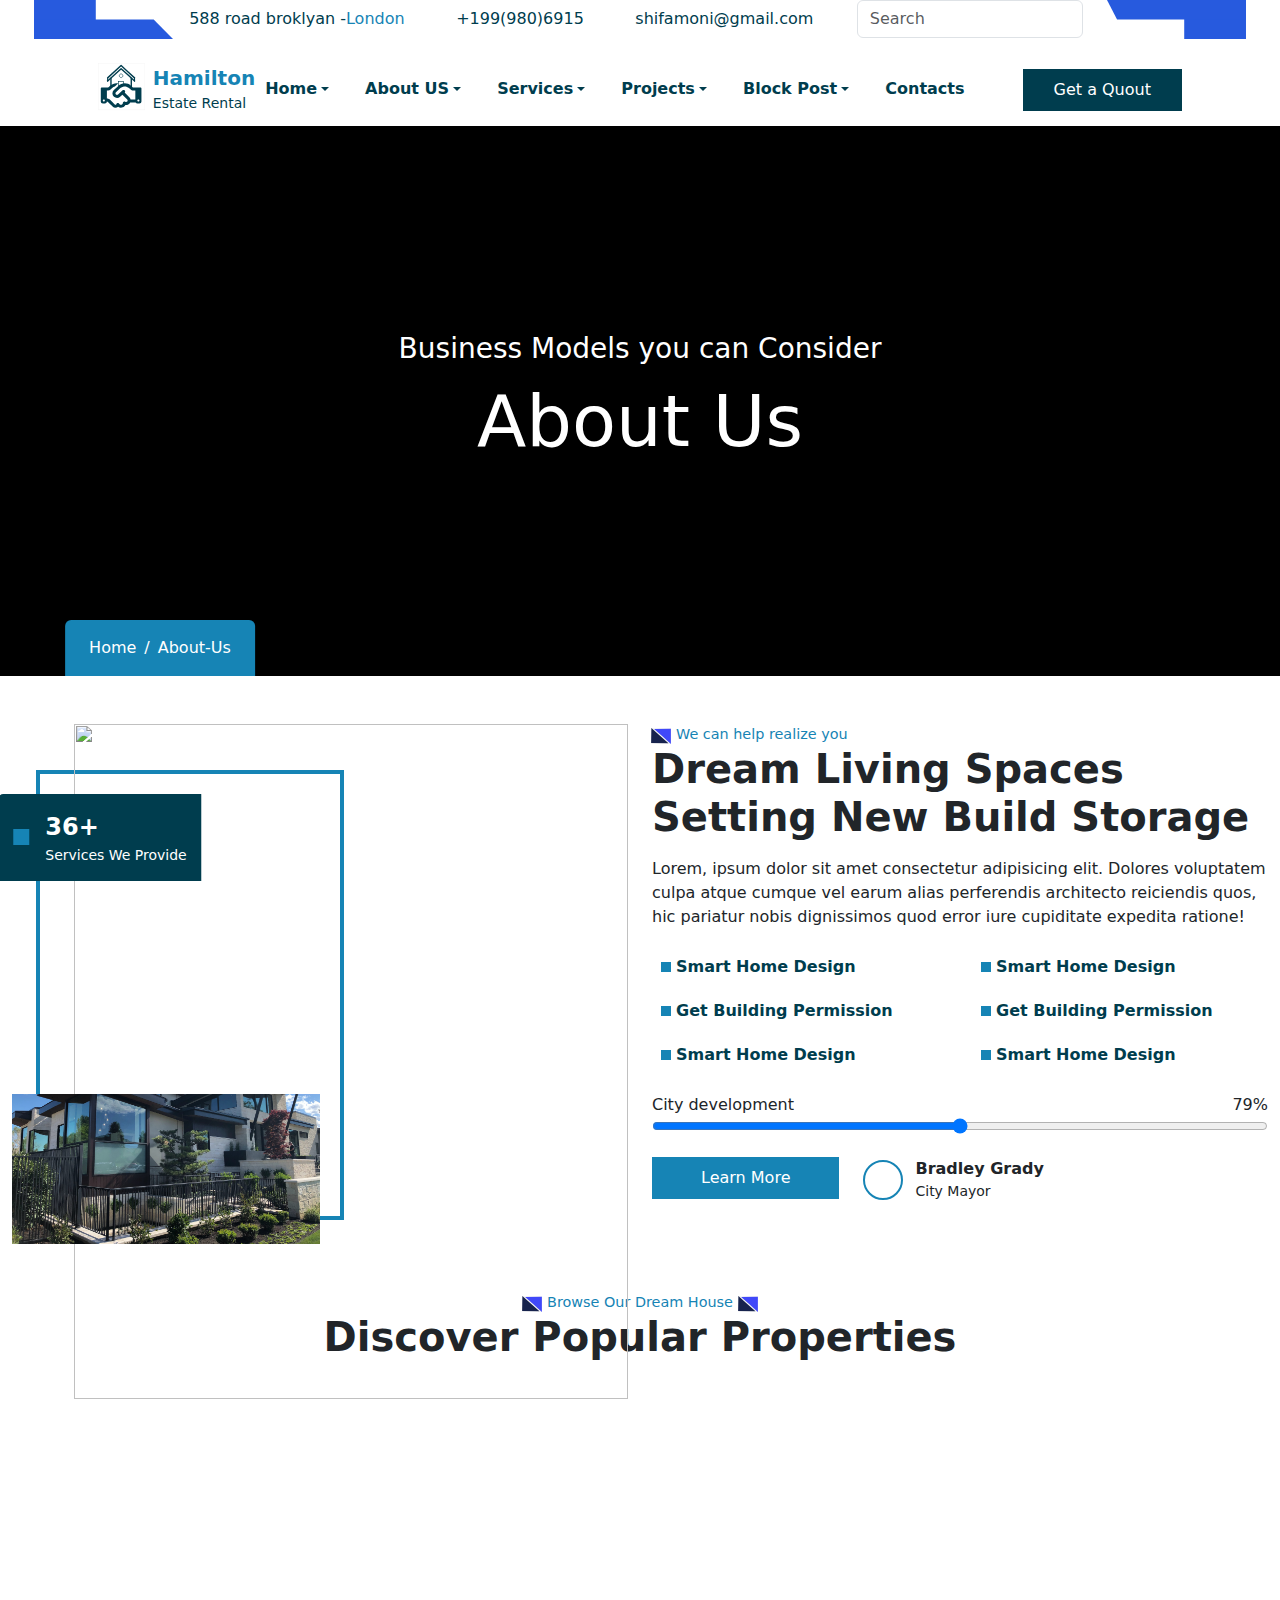
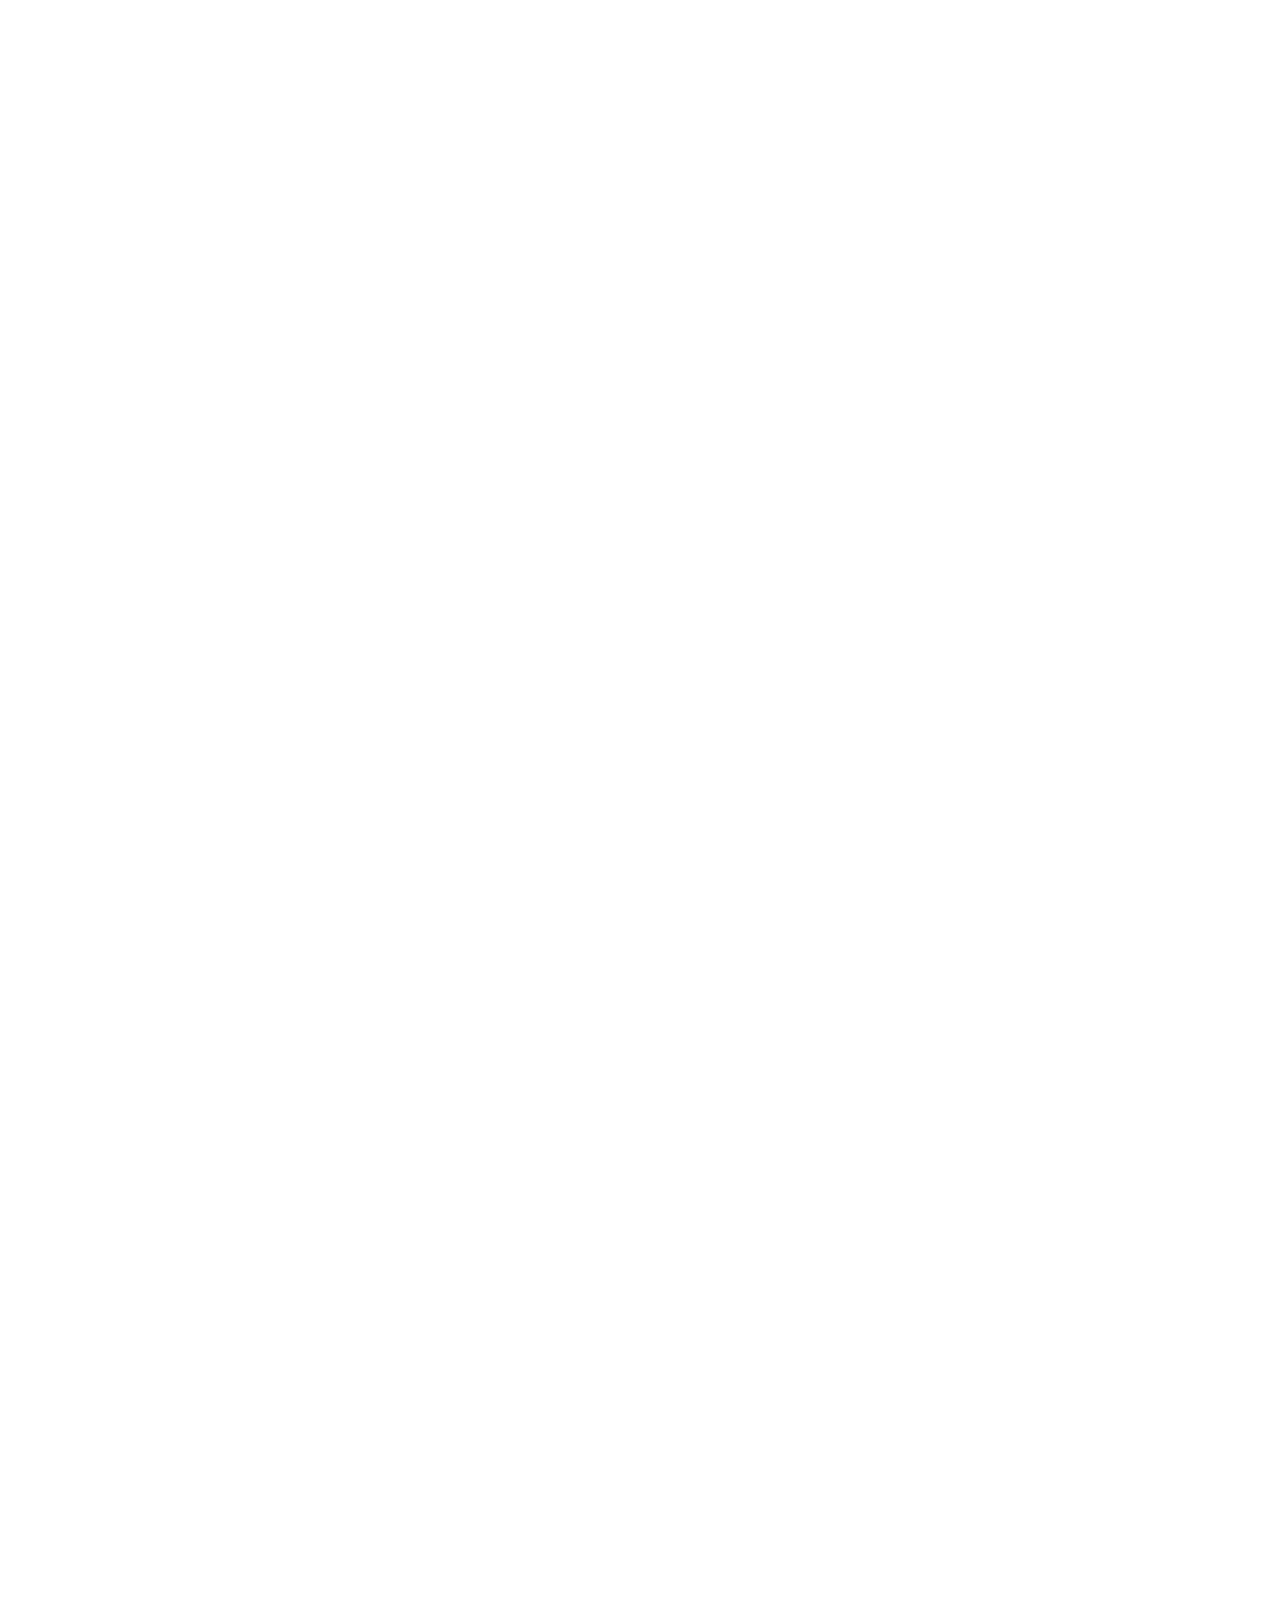
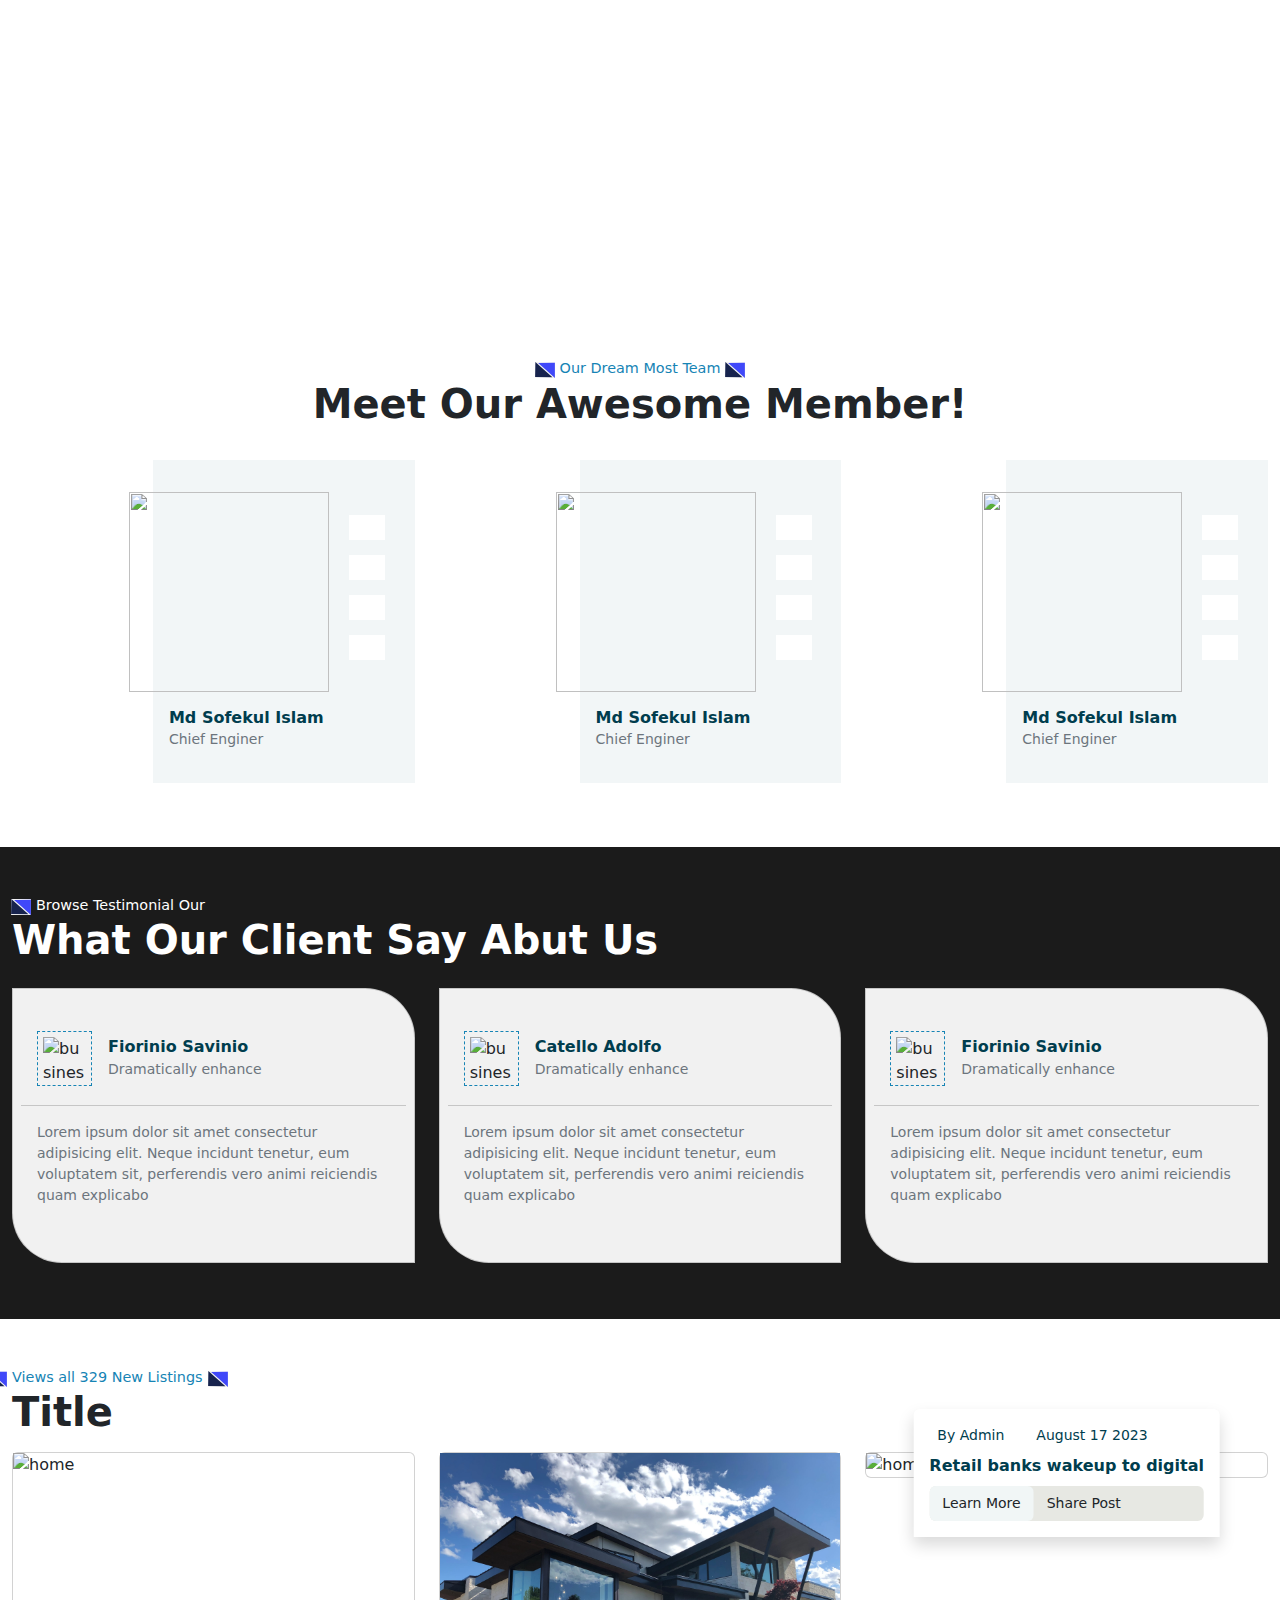
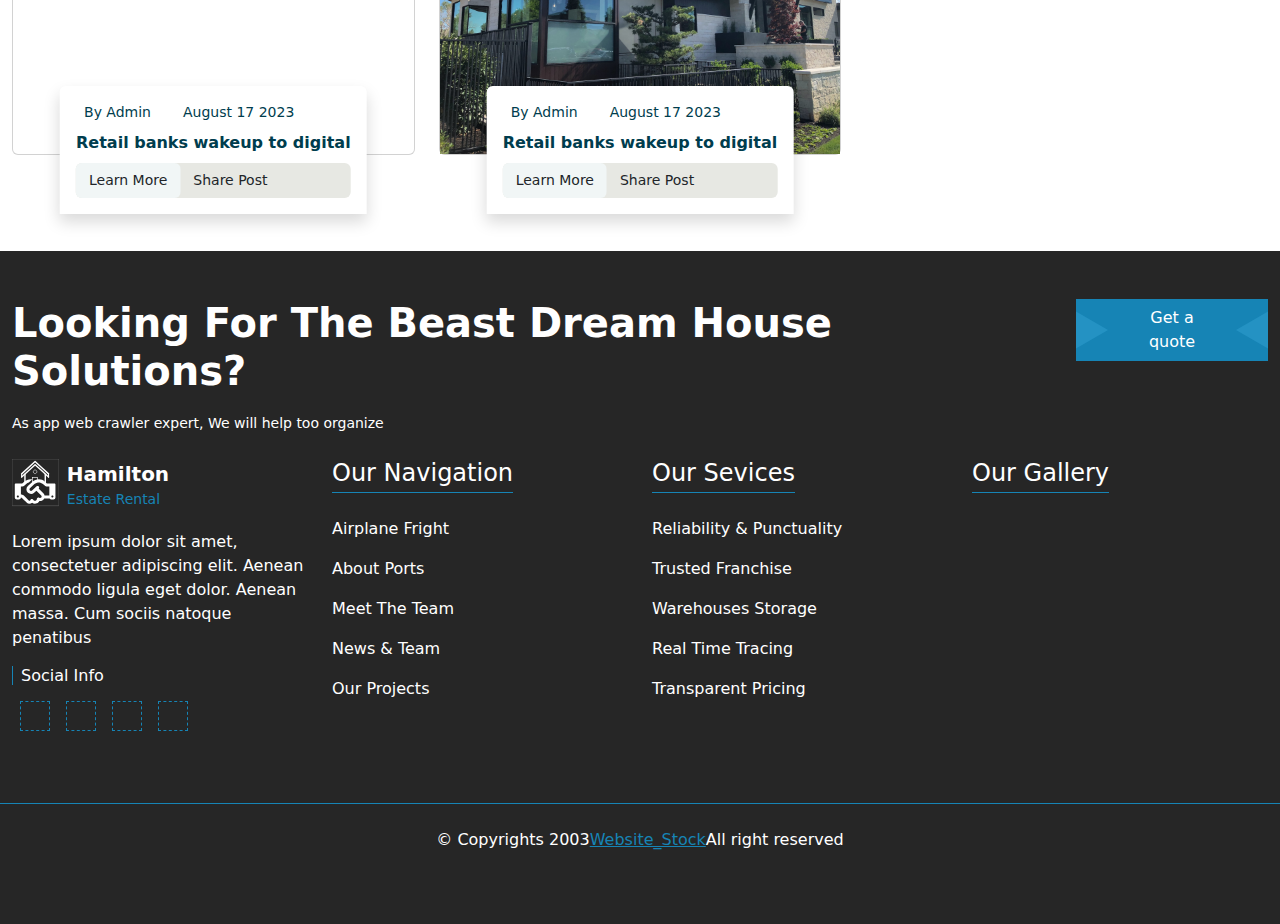
==== commit ff30d1c3: "comments on styles" ====
--- a/about-us.html
+++ b/about-us.html
@@ -8,14 +8,26 @@
     <meta name="viewport" content="width=device-width, initial-scale=1">
     <link rel="stylesheet" href="public/css/style.css">
     <link href="https://cdn.jsdelivr.net/npm/@splidejs/splide@4.1.4/dist/css/splide.min.css" rel="stylesheet">
-    <!-- <link href="../node_modules/@fortawesome/fontawesome-free/css/all.css" rel="stylesheet"> -->
+    <link href="../node_modules/@fortawesome/fontawesome-free/css/all.css" rel="stylesheet">
 
 </head>
-
+<!-- svg -->
+<!-- triangle-left -->
+<svg width="0" height="0" class="d-none">
+    <symbol fill="none" xmlns="http://www.w3.org/2000/svg" viewBox="0 0 30 36" id="triangle-left">
+        <path d="M5.67436e-05 0.679506L30.0001 18L5.74013e-05 35.3205L5.67436e-05 0.679506Z" fill="#2492C3"></path>
+    </symbol>
+</svg>
+<!-- triangle-right -->
+<svg width="0" height="0" class="d-none">
+    <symbol fill="none" xmlns="http://www.w3.org/2000/svg" viewBox="0 0 30 36" id="triangle-right">
+        <path d="M-1.52588e-05 18L30 0.679499L30 35.3205L-1.52588e-05 18Z" fill="#2492C3"></path>
+    </symbol>
+</svg>
 <body>
-    <!-- heder -->
-    <header class="header">
-        <h1 class="d-none">about Us</h1>
+    <!-- header -->
+    <header class="header d-flex flex-column align-items-center">
+        <h1 class="d-none">Hamilton</h1>
         <!-- logo -->
         <div class="nav-logo d-flex justify-content-center d-lg-none">
             <img src="/SVG/head-logo.svg" style="height: 55px;" alt="">
@@ -28,29 +40,31 @@
         <!-- contact-header -->
         <div class="contact-header d-none d-lg-flex">
             <ul class="justify-content-between list-unstyled d-flex w-100">
-                <li class="text-secondary d-flex align-items-center">
+                <li class="text-secondary d-flex align-items-center d-none d-xl-block">
                     <img src="/SVG/headleft-sfg.svg" alt="">
                 </li>
-                <li class="text-secondary px-2 d-flex align-items-center">
-                    <i class="fa-solid pe-2 fa-location-dot"></i>
-                    <span>588 road broklyan - </span><span class="text-primary">London</span>
-                </li>
-                <li class="text-secondary px-2 d-flex align-items-center">
-                    <i class="fa-solid pe-2 fa-phone"></i>
-                    <span>+199(980)6915</span>
-                </li>
-                </li>
-                <li class="text-secondary px-2 d-flex align-items-center">
-                    <i class="fa-regular pe-2 fa-envelope"></i>
-                    <span>shifamoni@gmail.com</span>
-                </li>
-                <li class="text-secondary px-2 d-flex align-items-center ">
-                    <form class="d-flex" role="search">
-                        <input class="form-control me-2" type="search" placeholder="Search" aria-label="Search">
-                    </form>
-                    <i class="fa-solid pe-2 fa-magnifying-glass"></i>
-                </li>
-                <li class="text-secondary d-flex align-items-center">
+                <div class="container d-flex justify-content-between px-0">
+                    <li class="text-secondary px-2 d-flex align-items-center">
+                        <i class="fa-solid pe-2 fa-location-dot"></i>
+                        <span>588 road broklyan - </span><span class="text-primary">London</span>
+                    </li>
+                    <li class="text-secondary px-2 d-flex align-items-center">
+                        <i class="fa-solid pe-2 fa-phone"></i>
+                        <span>+199(980)6915</span>
+                    </li>
+                    </li>
+                    <li class="text-secondary px-2 d-flex align-items-center">
+                        <i class="fa-regular pe-2 fa-envelope"></i>
+                        <span>shifamoni@gmail.com</span>
+                    </li>
+                    <li class="text-secondary px-2 d-flex align-items-center ">
+                        <form class="d-flex" role="search">
+                            <input class="form-control me-2" type="search" placeholder="Search" aria-label="Search">
+                        </form>
+                        <i class="fa-solid pe-2 fa-magnifying-glass"></i>
+                    </li>
+                </div>
+                <li class="text-secondary d-flex align-items-center d-none d-xl-block">
                     <img src="/SVG/head-right.svg" alt="">
                 </li>
             </ul>
@@ -93,25 +107,25 @@
 
                             <!-- main nav -->
                             <ul class="navbar-nav nav-underline">
-                                <li class="nav-item dropdown text-primary">
-                                    <a class="nav-link active dropdown-toggle" href="/theme-kit.html" role="button"
-                                        data-bs-toggle="dropdown" aria-expanded="false-">
+
+                                <li class="nav-item dropdown">
+                                    <a class="nav-link dropdown-toggle" href="index.html" role="button"
+                                        data-bs-toggle="dropdown" aria-expanded="false">
                                         Home
                                     </a>
                                     <ul class="dropdown-menu">
-                                        <li><a class="dropdown-item " href="#">Action</a></li>
-                                        <li><a class="dropdown-item" href="#">Another action</a></li>
-                                        <li><a class="dropdown-item" href="#">Something else here</a></li>
+                                        <li><a class="dropdown-item" href="index.html">Home</a></li>
+                                        <li><a class="dropdown-item" href="components.html">Component</a></li>
                                     </ul>
                                 </li>
                                 <li class="nav-item dropdown">
-                                    <a class="nav-link dropdown-toggle" href="#" role="button" data-bs-toggle="dropdown"
-                                        aria-expanded="false">
-                                        About
+                                    <a class="nav-link dropdown-toggle" href="about-us.html" role="button"
+                                        data-bs-toggle="dropdown" aria-expanded="false">
+                                        About US
                                     </a>
                                     <ul class="dropdown-menu">
-                                        <li><a class="dropdown-item" href="#">Action</a></li>
-                                        <li><a class="dropdown-item" href="#">Another action</a></li>
+                                        <li><a class="dropdown-item" href="about-us.html">About Us</a></li>
+                                        <li><a class="dropdown-item" href="components.html">Component</a></li>
                                         <li><a class="dropdown-item" href="#">Something else here</a></li>
                                     </ul>
                                 </li>
@@ -121,83 +135,154 @@
                                         Services
                                     </a>
                                     <ul class="dropdown-menu">
-                                        <li><a class="dropdown-item" href="#">Action</a></li>
+                                        <li><a class="dropdown-item" href="service.html">Services</a></li>
+                                        <li><a class="dropdown-item" href="team-details.html">Team Details</a></li>
+                                        <li><a class="dropdown-item" href="#">Something else here</a></li>
+                                    </ul>
+                                </li>
+                                <li class="nav-item dropdown">
+                                    <a class="nav-link dropdown-toggle" href="projects.html" role="button"
+                                        data-bs-toggle="dropdown" aria-expanded="false">
+                                        Projects
+                                    </a>
+                                    <ul class="dropdown-menu">
+                                        <li><a class="dropdown-item" href="projects.html">Projects</a></li>
                                         <li><a class="dropdown-item" href="#">Another action</a></li>
                                         <li><a class="dropdown-item" href="#">Something else here</a></li>
                                     </ul>
                                 </li>
                                 <li class="nav-item dropdown">
-                                    <a class="nav-link dropdown-toggle" href="#" role="button" data-bs-toggle="dropdown"
-                                        aria-expanded="false">
-                                        Projects
+                                    <a class="nav-link dropdown-toggle" href="blog-post.html" role="button"
+                                        data-bs-toggle="dropdown" aria-expanded="false">
+                                        Block Post
                                     </a>
                                     <ul class="dropdown-menu">
-                                        <li><a class="dropdown-item" href="#">Action</a></li>
-                                        <li><a class="dropdown-item" href="#">Another action</a></li>
-                                        <li><a class="dropdown-item" href="#">Something else here</a></li>
-                                    </ul>
-                                </li>
-                                <li class="nav-item dropdown">
-                                    <a class="nav-link dropdown-toggle" href="#" role="button" data-bs-toggle="dropdown"
-                                        aria-expanded="false">
-                                        News
-                                    </a>
-                                    <ul class="dropdown-menu">
-                                        <li><a class="dropdown-item" href="#">Action</a></li>
+                                        <li><a class="dropdown-item" href="blog-post.html">Block Post</a></li>
                                         <li><a class="dropdown-item" href="#">Another action</a></li>
                                         <li><a class="dropdown-item" href="#">Something else here</a></li>
                                     </ul>
                                 </li>
                                 <li class="nav-item">
-                                    <a class="nav-link" aria-current="page" href="theme-kit.html">Contacts</a>
+                                    <a class="nav-link" aria-current="page" href="contacts.html">Contacts</a>
                                 </li>
                             </ul>
                             <!-- button quote -->
-                            <button class="btn btn-lg btn-secondary fs-6">Get a Quout</button>
+                            <button class="btn btn-lg btn-secondary fs-6 ms-5">Get a Quout</button>
                         </div>
                     </div>
                 </nav>
             </div>
         </div>
-    </header> 
-    <a href="/components.html" class="btn btn-secondary sticky-top">components</a>
-    <a href="/index.html" class="btn btn-secondary sticky-top">Home</a>
+    </header>
     <main>
         <!-- banner -->
-        <div class="banner">
-            <div class="container text-center text-lg-start">
-                <div class="text-center py-5">
-                    <span>text text text text</span>
-                    <h1>About Us</h1>
-                </div>
-                <button class="btn btn-primary btn-lg">Home / About Us</button>
+        <div class="banner-about  position-relative">
+            <div class="position-absolute w-100 h-100 opacity-75" style="background-color: black;"></div>
+            <div class="container banner-block text-center text-lg-start z-1 position-relative">
+                <div class=" text-white text-center py-5">
+                    <span class="fs-3">Business Models you can Consider</span>
+                    <h1 class="fw-medium display-2 mt-2">About Us</h1>
+                </div>
             </div>
+            <nav class="c-breadcrumb d-flex justify-content-center d-md-block" aria-label="breadcrumb ">
+                <ol class="breadcrumb rounded-top py-3 mb-0 px-4 bg-primary">
+                    <li class="breadcrumb-item">
+                        <a href="index.html" class="text-white text-decoration-none">Home</a>
+                    </li>
+                    <li class="breadcrumb-item active text-white" aria-current="page">About-Us</li>
+                </ol>
+            </nav>
         </div>
         <!-- living-spaces -->
         <div class="living-spaces">
             <div class="container">
                 <div class="row">
-                    <div class="col col-12 col-md-6 position-relative  py-5">
-                        <div class="living-spaces__service text-center bg-secondary position-absolute z-3">
-                            <span class="fw-semibold text-white">text</span>
-                        </div>
-                        <div
-                            class="living-spaces__border d-none d-md-block border border-primary border-4 position-absolute ms-4 bottom-0 mb-4">
-                        </div>
-                        <div class="living-spaces__img z-1 position-relative bg-warning ms-md-auto"></div>
-                        <div class="living-spaces__foto z-2 d-none d-md-block position-absolute bg-primary bottom-0">
-                        </div>
-                    </div>
-                    <div class="col col-12 col-md-6 py-5">
-                        <span>subtitle</span>
-                        <h2>title</h2>
+                    <div class="col col-12 col-md-6  pt-5">
+                        <div class="living-spaces__block  position-relative">
+                            <div
+                                class="living-spaces__service text-center bg-secondary position-absolute z-3 d-flex align-items-center">
+                                <div class="p-2 text-white bg-primary">
+                                    <i class="fa-solid fs-2 fa-award text-white"></i>
+                                </div>
+                                <div class="text-white d-flex flex-column text-start ms-3">
+                                    <span class="fw-semibold fs-4">36+</span>
+                                    <span class="fs-sm">Services We Provide</span>
+                                </div>
+                            </div>
+                            <div>
+                                <div
+                                    class="living-spaces__border d-none d-md-block border border-primary border-4 position-absolute ms-4 bottom-0 mb-4">
+                                </div>
+                                <div class="living-spaces__img z-1 position-relative overflow-hidden ms-md-auto">
+                                    <img class="w-100 h-100" src="/public/img/luke-van-zyl-koH7IVuwRLw-unsplash.jpg"
+                                        alt="">
+                                </div>
+                                <div
+                                    class="living-spaces__foto z-2 d-none d-md-block position-absolute overflow-hidden bottom-0">
+                                    <img class="w-100 h-100" src="/public/img/naomi-ellsworth-EMPLSuvDuhQ-unsplash.jpg"
+                                        alt="">
+                                </div>
+                            </div>
+                        </div>
+                    </div>
+                    <div class="col col-12 col-md-6 pt-5">
+                        <div class="c-title-start text-start mb-3">
+                            <span class=" title-start ms-4 text-primary position-relative mb-3">
+                                We can help realize you
+                            </span>
+                            <h2 class="fs-1 text-capitalize fw-bolder">
+                                dream living spaces setting new build storage
+                            </h2>
+                        </div>
+                        <p class="color-dark">
+                            Lorem, ipsum dolor sit amet consectetur adipisicing elit.
+                            Dolores voluptatem culpa atque cumque vel earum alias
+                            perferendis architecto reiciendis quos, hic pariatur
+                            nobis dignissimos quod error iure cupiditate expedita ratione!
+                        </p>
                         <div>
-                            <ul class="list-unstyled">list</ul>
-                        </div>
-                        <div>range</div>
-                        <div>
-                            <button></button>
-                            <div>person</div>
+                            <div class="row row-cols-1 row-cols-md-2">
+                                <div class="col d-flex flex-column">
+                                    <span class=" living-spaces__element ms-4">smart home design</span>
+                                    <span class=" living-spaces__element ms-4">get building permission</span>
+                                    <span class=" living-spaces__element ms-4">smart home design</span>
+                                </div>
+                                <div class="col d-flex flex-column">
+                                    <span class=" living-spaces__element ms-4">smart home design</span>
+                                    <span class=" living-spaces__element ms-4">get building permission</span>
+                                    <span class=" living-spaces__element ms-4">smart home design</span>
+                                </div>
+                            </div>
+                        </div>
+                        <div class="my-3">
+                            <div class="d-flex justify-content-between">
+                                <span>City development</span>
+                                <span>79%</span>
+                            </div>
+                            <input class="w-100" type="range">
+
+                            <!-- schimba pe tag progress si fa un component -->
+                            <!-- https://developer.mozilla.org/en-US/docs/Web/HTML/Element/progress -->
+                        </div>
+                        <div class="d-flex align-items-center">
+                            <button
+                                class="c-button position-relative align-self-start d-flex btn btn-primary py-2 px-5 me-4">
+                                Learn More
+                            </button>
+                            <div class="d-flex justify-content-between">
+                                <div class="d-flex align-items-center">
+                                    <div class="rounded-circle overflow-hidden border border-primary border-2 me-1"
+                                        style="height: 40px; width: 40px;">
+                                        <img class="" src="public/img/joe-holland-80zZ1s24Nag-unsplash.jpg" width="70px"
+                                            alt="">
+                                    </div>
+                                    <div class="d-flex flex-column">
+                                        <span class="ms-2 fw-bold">Bradley Grady</span>
+                                        <span class="ms-2 fs-sm">City Mayor</span>
+                                    </div>
+
+                                </div>
+                            </div>
                         </div>
                     </div>
                 </div>
@@ -206,35 +291,424 @@
         <!-- popular properties -->
         <section class="popular-properties py-5">
             <div class="container text-center">
-                <div>
-                    <span>subtitle</span>
-                    <h2>discover popular properties</h2>
-                </div>
-                <section class="splide" id="news" aria-label="Basic Structure Example">
+                <!-- c-title-center -->
+                <div class="c-title-center mb-3 text-capitalize">
+                    <span class="title-center text-primary position-relative mb-3">browse our dream house</span>
+                    <h2 class="fs-1 text-capitalize fw-bolder">discover popular properties</h2>
+                </div>
+                <section class="splide" id="properties" aria-label="Basic Structure Example">
+                    <!-- arrow -->
+                    <div class="splide__arrows splide__arrows--ltr">
+                        <button class="splide__arrow splide__arrow--prev" type="button" aria-label="Previous slide"
+                            aria-controls="splide01-track">
+                            <i class="fa-solid fa-angles-left"></i>
+                        </button>
+                        <button class="splide__arrow splide__arrow--next" type="button" aria-label="Next slide"
+                            aria-controls="splide01-track">
+                            <i class="fa-solid fa-angles-right"></i>
+                        </button>
+                    </div>
                     <div class="splide__track">
                         <ul class="splide__list">
-                            <li class="splide__slide">Slide 01</li>
-                            <li class="splide__slide">Slide 02</li>
-                            <li class="splide__slide">Slide 03</li>
+                            <!-- item -->
+                            <li class="splide__slide d-flex justify-content-center px-md-3 mb-2 mb-md-5 mb-md-5">
+                                <div class="card card-popularly shadow-lg my-5" style="width: 20rem-;">
+                                    <div class="card-head position-relative">
+                                        <img src="/public/img/naomi-ellsworth-EMPLSuvDuhQ-unsplash.jpg"
+                                            class="card-img-top" alt="">
+                                        <div class="badge py-2 px-3 bg-primary position-absolute bottom-0 start-0">
+                                            <span class="fs-4 fw-medium">$987</span>
+                                            <span class="fs-6 fw-normal">/Mounth</span>
+                                        </div>
+                                    </div>
+                                    <div class="card-body">
+                                        <h4 class="card-title text-start text-secondary fw-bold">New Apartament Nice
+                                            View</h4>
+                                        <p class="card-text text-start">Some quick example text to build on the card
+                                            title and
+                                            make
+                                            up
+                                            the bulk of the
+                                            card's content.</p>
+                                        <div class="card-description d-flex justify-content-between fs-sm mb-4">
+                                            <div class="d-flex border-bottom border-end">
+                                                <span class="text-primary p-1 d-flex align-items-center">
+                                                    <i class="fa-solid fa-car"></i>
+                                                </span>
+                                                <span class="p-1">
+                                                    4 Room
+                                                </span>
+                                            </div>
+                                            <div class="d-flex border-bottom border-end border-primary">
+                                                <span class="text-primary p-1 d-flex align-items-center">
+                                                    <i class="fa-solid fa-bath"></i>
+                                                </span>
+                                                <span class="p-1">
+                                                    Bathroom
+                                                </span>
+                                            </div>
+                                            <div class="d-flex border-bottom border-end">
+                                                <span class="text-primary p-1 d-flex align-items-center">
+                                                    <i class="fa-solid fa-house"></i>
+                                                </span>
+                                                <span class="p-1">
+                                                    Garage
+                                                </span>
+                                            </div>
+                                        </div>
+                                        <div class="d-flex justify-content-between">
+                                            <div class="card-address fs-sm">
+                                                <i class="fa-solid fa-location-dot text-primary"></i>
+                                                <span>777 Panama City, FL</span>
+                                            </div>
+                                            <div class="text-primary">
+                                                <span class="rounded-circle me-2 border p-2 border-light-subtle">
+                                                    <i class="fa-regular fa-heart"></i>
+
+                                                </span>
+                                                <span class="rounded-circle  border p-2 border-light-subtle">
+                                                    <i class="fa-solid fa-arrow-right-arrow-left"></i>
+                                                </span>
+                                            </div>
+                                        </div>
+                                    </div>
+                                </div>
+                            </li>
+                            <!-- item -->
+                            <li class="splide__slide d-flex justify-content-center px-md-3 mb-2 mb-md-5">
+                                <div class="card card-popularly shadow-lg my-5" style="width: 20rem-;">
+                                    <div class="card-head position-relative">
+                                        <img src="/public/img/mark-champs-Id2IIl1jOB0-unsplash.jpg" class="card-img-top"
+                                            alt="">
+                                        <div class="badge py-2 px-3 bg-primary position-absolute bottom-0 start-0">
+                                            <span class="fs-4 fw-medium">$987</span>
+                                            <span class="fs-6 fw-normal">/Mounth</span>
+                                        </div>
+                                    </div>
+                                    <div class="card-body">
+                                        <h4 class="card-title text-capitalize text-start text-secondary fw-bold">
+                                            single family home view
+                                        </h4>
+                                        <p class="card-text text-start">Some quick example text to build on the card
+                                            title and
+                                            make
+                                            up
+                                            the bulk of the
+                                            card's content.</p>
+                                        <div class="card-description d-flex justify-content-between fs-sm mb-4">
+                                            <div class="d-flex border-bottom border-end">
+                                                <span class="text-primary p-1 d-flex align-items-center">
+                                                    <i class="fa-solid fa-car"></i>
+                                                </span>
+                                                <span class="p-1">
+                                                    4 Room
+                                                </span>
+                                            </div>
+                                            <div class="d-flex border-bottom border-end border-primary">
+                                                <span class="text-primary p-1 d-flex align-items-center">
+                                                    <i class="fa-solid fa-bath"></i>
+                                                </span>
+                                                <span class="p-1">
+                                                    Bathroom
+                                                </span>
+                                            </div>
+                                            <div class="d-flex border-bottom border-end">
+                                                <span class="text-primary p-1 d-flex align-items-center">
+                                                    <i class="fa-solid fa-house"></i>
+                                                </span>
+                                                <span class="p-1">
+                                                    Garage
+                                                </span>
+                                            </div>
+                                        </div>
+                                        <div class="d-flex justify-content-between">
+                                            <div class="card-address fs-sm">
+                                                <i class="fa-solid fa-location-dot text-primary"></i>
+                                                <span>777 Panama City, FL</span>
+                                            </div>
+                                            <div class="text-primary">
+                                                <span class="rounded-circle me-2 border p-2 border-light-subtle">
+                                                    <i class="fa-regular fa-heart"></i>
+
+                                                </span>
+                                                <span class="rounded-circle  border p-2 border-light-subtle">
+                                                    <i class="fa-solid fa-arrow-right-arrow-left"></i>
+                                                </span>
+                                            </div>
+                                        </div>
+                                    </div>
+                                </div>
+                            </li>
+                            <!-- item -->
+                            <li class="splide__slide d-flex justify-content-center px-md-3 mb-2 mb-md-5">
+                                <div class="card card-popularly shadow-lg my-5" style="width: 20rem-;">
+                                    <div class="card-head position-relative">
+                                        <img src="/public/img/vu-anh-TiVPTYCG_3E-unsplash.jpg" class="card-img-top"
+                                            alt="">
+                                        <div class="badge py-2 px-3 bg-primary position-absolute bottom-0 start-0">
+                                            <span class="fs-4 fw-medium">$987</span>
+                                            <span class="fs-6 fw-normal">/Mounth</span>
+                                        </div>
+                                    </div>
+                                    <div class="card-body">
+                                        <h4 class="card-title text-capitalize text-start text-secondary fw-bold">
+                                            apartament luxury family home
+                                        </h4>
+                                        <p class="card-text text-start">Some quick example text to build on the card
+                                            title and
+                                            make
+                                            up
+                                            the bulk of the
+                                            card's content.</p>
+                                        <div class="card-description d-flex justify-content-between fs-sm mb-4">
+                                            <div class="d-flex border-bottom border-end">
+                                                <span class="text-primary p-1 d-flex align-items-center">
+                                                    <i class="fa-solid fa-car"></i>
+                                                </span>
+                                                <span class="p-1">
+                                                    4 Room
+                                                </span>
+                                            </div>
+                                            <div class="d-flex border-bottom border-end border-primary">
+                                                <span class="text-primary p-1 d-flex align-items-center">
+                                                    <i class="fa-solid fa-bath"></i>
+                                                </span>
+                                                <span class="p-1">
+                                                    Bathroom
+                                                </span>
+                                            </div>
+                                            <div class="d-flex border-bottom border-end">
+                                                <span class="text-primary p-1 d-flex align-items-center">
+                                                    <i class="fa-solid fa-house"></i>
+                                                </span>
+                                                <span class="p-1">
+                                                    Garage
+                                                </span>
+                                            </div>
+                                        </div>
+                                        <div class="d-flex justify-content-between">
+                                            <div class="card-address fs-sm">
+                                                <i class="fa-solid fa-location-dot text-primary"></i>
+                                                <span>777 Panama City, FL</span>
+                                            </div>
+                                            <div class="text-primary">
+                                                <span class="rounded-circle me-2 border p-2 border-light-subtle">
+                                                    <i class="fa-regular fa-heart"></i>
+
+                                                </span>
+                                                <span class="rounded-circle  border p-2 border-light-subtle">
+                                                    <i class="fa-solid fa-arrow-right-arrow-left"></i>
+                                                </span>
+                                            </div>
+                                        </div>
+                                    </div>
+                                </div>
+                            </li>
+                            <!-- item-->
+                            <li class="splide__slide d-flex justify-content-center px-md-3 mb-2 mb-md-5">
+                                <div class="card card-popularly shadow-lg my-5" style="width: 20rem-;">
+                                    <div class="card-head position-relative">
+                                        <img src="/public/img/avi-werde-hHz4yrvxwlA-unsplash.jpg" class="card-img-top"
+                                            alt="">
+                                        <div class="badge py-2 px-3 bg-primary position-absolute bottom-0 start-0">
+                                            <span class="fs-4 fw-medium">$987</span>
+                                            <span class="fs-6 fw-normal">/Mounth</span>
+                                        </div>
+                                    </div>
+                                    <div class="card-body">
+                                        <h4 class="card-title text-start text-capitalize text-secondary fw-bold">
+                                            economical but no less comfortable
+                                        </h4>
+                                        <p class="card-text text-start">Some quick example text to build on the card
+                                            title and
+                                            make
+                                            up
+                                            the bulk of the
+                                            card's content.</p>
+                                        <div class="card-description d-flex justify-content-between fs-sm mb-4">
+                                            <div class="d-flex border-bottom border-end">
+                                                <span class="text-primary p-1 d-flex align-items-center">
+                                                    <i class="fa-solid fa-car"></i>
+                                                </span>
+                                                <span class="p-1">
+                                                    4 Room
+                                                </span>
+                                            </div>
+                                            <div class="d-flex border-bottom border-end border-primary">
+                                                <span class="text-primary p-1 d-flex align-items-center">
+                                                    <i class="fa-solid fa-bath"></i>
+                                                </span>
+                                                <span class="p-1">
+                                                    Bathroom
+                                                </span>
+                                            </div>
+                                            <div class="d-flex border-bottom border-end">
+                                                <span class="text-primary p-1 d-flex align-items-center">
+                                                    <i class="fa-solid fa-house"></i>
+                                                </span>
+                                                <span class="p-1">
+                                                    Garage
+                                                </span>
+                                            </div>
+                                        </div>
+                                        <div class="d-flex justify-content-between">
+                                            <div class="card-address fs-sm">
+                                                <i class="fa-solid fa-location-dot text-primary"></i>
+                                                <span>777 Panama City, FL</span>
+                                            </div>
+                                            <div class="text-primary">
+                                                <span class="rounded-circle me-2 border p-2 border-light-subtle">
+                                                    <i class="fa-regular fa-heart"></i>
+
+                                                </span>
+                                                <span class="rounded-circle  border p-2 border-light-subtle">
+                                                    <i class="fa-solid fa-arrow-right-arrow-left"></i>
+                                                </span>
+                                            </div>
+                                        </div>
+                                    </div>
+                                </div>
+                            </li>
                         </ul>
                     </div>
                 </section>
             </div>
         </section>
         <!-- team -->
-        <div class="team py-5">
+        <!-- a reface componentul card sa fie 99% -->
+        <!-- schimba toate imaginile in marimi small(mici) -->
+        <div class="team pb-5">
             <div class="container">
-                <span>team</span>
-                <h2>title</h2>
+                <div class="c-title-center text-center text-capitalize mb-3">
+                    <span class="title-center text-primary position-relative mb-3">our dream most team</span>
+                    <h2 class="fs-1 text-capitalize fw-bolder">meet our awesome member!</h2>
+                </div>
                 <div class="row">
-                    <div class="col col-12 col-md-4">
-                        card
-                    </div>
-                    <div class="col col-12 col-md-4">
-                        card
-                    </div>
-                    <div class="col col-12 col-md-4">
-                        card
+                    <div class="col col-12 col-md-6 col-lg-4 my-3">
+                        <div class="c-team w-100">
+                            <div class="team__wrapper ms-auto d-flex p-3">
+                                <div class="team__inner d-flex- pt-3">
+                                    <div class="team__img w-100- position-relative">
+                                        <img class="h-100 w-100" src="/public/img/buissnes-man.jpg" alt="">
+                                    </div>
+                                    <div class="team__name my-3 text-lg-start">
+                                        <h4 class="fs-6 fw-bold text-secondary m-0">Md Sofekul Islam</h4>
+                                        <span class="fs-sm text-dark">Chief Enginer</span>
+                                    </div>
+                                </div>
+                                <div class="team__social mt-4 me-2">
+                                    <div class="c-socials">
+                                        <ul class="c-socials__list list-unstyled">
+                                            <li class="c-socials__item ">
+                                                <a href="#" class="c-socials__element  m-2 p-2-">
+                                                    <i class="c-socials__brand fa-brands fa-facebook-f"></i>
+                                                </a>
+                                            </li>
+                                            <li class="c-socials__item ">
+                                                <a href="#" class="c-socials__element m-2 p-2-">
+                                                    <i class="c-socials__brand fa-solid  fa-v"></i>
+                                                </a>
+                                            </li>
+                                            <li class="c-socials__item ">
+                                                <a href="#" class="c-socials__element m-2 p-2-">
+                                                    <i class="c-socials__brand fa-brands  fa-instagram"></i>
+                                                </a>
+                                            </li>
+                                            <li class="c-socials__item ">
+                                                <a href="#" class="c-socials__element m-2 p-2-">
+                                                    <i
+                                                        class="c-socials__brand fa-solid pe-1  c-socials__brands fa-share-nodes"></i>
+                                                </a>
+                                            </li>
+                                        </ul>
+                                    </div>
+                                </div>
+                            </div>
+                        </div>
+                    </div>
+                    <div class="col col-12 col-md-6 col-lg-4 my-3">
+                        <div class="c-team w-100">
+                            <div class="team__wrapper ms-auto d-flex p-3">
+                                <div class="team__inner d-flex- pt-3">
+                                    <div class="team__img w-100- position-relative">
+                                        <img class="h-100 w-100" src="/public/img/buissnes-man-1.jpg" alt="">
+                                    </div>
+                                    <div class="team__name my-3 text-lg-start">
+                                        <h4 class="fs-6 fw-bold text-secondary m-0">Md Sofekul Islam</h4>
+                                        <span class="fs-sm text-dark">Chief Enginer</span>
+                                    </div>
+                                </div>
+                                <div class="team__social mt-4 me-2">
+                                    <div class="c-socials">
+                                        <ul class="c-socials__list list-unstyled">
+                                            <li class="c-socials__item ">
+                                                <a href="#" class="c-socials__element  m-2 p-2-">
+                                                    <i class="c-socials__brand fa-brands fa-facebook-f"></i>
+                                                </a>
+                                            </li>
+                                            <li class="c-socials__item ">
+                                                <a href="#" class="c-socials__element m-2 p-2-">
+                                                    <i class="c-socials__brand fa-solid  fa-v"></i>
+                                                </a>
+                                            </li>
+                                            <li class="c-socials__item ">
+                                                <a href="#" class="c-socials__element m-2 p-2-">
+                                                    <i class="c-socials__brand fa-brands  fa-instagram"></i>
+                                                </a>
+                                            </li>
+                                            <li class="c-socials__item ">
+                                                <a href="#" class="c-socials__element m-2 p-2-">
+                                                    <i
+                                                        class="c-socials__brand fa-solid pe-1  c-socials__brands fa-share-nodes"></i>
+                                                </a>
+                                            </li>
+                                        </ul>
+                                    </div>
+                                </div>
+                            </div>
+                        </div>
+                    </div>
+                    <div class="col col-12 col-md-6 col-lg-4 mx-auto my-3">
+                        <div class="c-team w-100">
+                            <div class="team__wrapper ms-auto d-flex p-3">
+                                <div class="team__inner d-flex- pt-3">
+                                    <div class="team__img w-100- position-relative">
+                                        <img class="h-100 w-100" src="/public/img/buissnes-man-2.jpg" alt="">
+                                    </div>
+                                    <div class="team__name my-3 text-lg-start">
+                                        <h4 class="fs-6 fw-bold text-secondary m-0">Md Sofekul Islam</h4>
+                                        <span class="fs-sm text-dark">Chief Enginer</span>
+                                    </div>
+                                </div>
+                                <div class="team__social mt-4 me-2">
+                                    <div class="c-socials">
+                                        <ul class="c-socials__list list-unstyled">
+                                            <li class="c-socials__item ">
+                                                <a href="#" class="c-socials__element  m-2 p-2-">
+                                                    <i class="c-socials__brand fa-brands fa-facebook-f"></i>
+                                                </a>
+                                            </li>
+                                            <li class="c-socials__item ">
+                                                <a href="#" class="c-socials__element m-2 p-2-">
+                                                    <i class="c-socials__brand fa-solid  fa-v"></i>
+                                                </a>
+                                            </li>
+                                            <li class="c-socials__item ">
+                                                <a href="#" class="c-socials__element m-2 p-2-">
+                                                    <i class="c-socials__brand fa-brands  fa-instagram"></i>
+                                                </a>
+                                            </li>
+                                            <li class="c-socials__item ">
+                                                <a href="#" class="c-socials__element m-2 p-2-">
+                                                    <i
+                                                        class="c-socials__brand fa-solid pe-1  c-socials__brands fa-share-nodes"></i>
+                                                </a>
+                                            </li>
+                                        </ul>
+                                    </div>
+                                </div>
+                            </div>
+                        </div>
                     </div>
                 </div>
             </div>
@@ -243,94 +717,381 @@
         <div class="reviews py-5">
             <div class="container">
                 <div class="text-center text-lg-start">
-                    <span>reviews</span>
-                <h2>title</h2>
+                    <div class="c-title-start text-start text-capitalize mb-3">
+                        <span class=" title-start ms-4 text-white position-relative mb-3">browse testimonial our</span>
+                        <h2 class="fs-1 text-white text-capitalize fw-bolder">what our client say abut us</h2>
+                    </div>
                 </div>
                 <div class="row">
                     <div class="col col-12 col-md-4">
-                        card
+                        <div class="card position-relative px-2 py-4 my-2">
+                            <div class="card-header d-flex align-items-center">
+                                <div class="card-img overflow-hidden">
+                                    <img class="w-100 h-100" src="/public/img/jeremy-mcgilvrey-Mum-4dB0VsE-unsplash.jpg"
+                                        alt="business-man">
+                                </div>
+                                <div class="card-name my-3  ms-3 text-lg-start">
+                                    <h4 class="fs-6 fw-bold text-capitalize text-secondary m-0">fiorinio savinio</h4>
+                                    <span class="fs-sm text-dark">Dramatically enhance</span>
+                                </div>
+                            </div>
+                            <div class="card-body">
+                                <p class="fs-sm lh-base text-dark">
+                                    Lorem ipsum dolor sit amet consectetur adipisicing elit.
+                                    Neque incidunt tenetur, eum voluptatem sit, perferendis
+                                    vero animi reiciendis quam explicabo
+
+                                </p>
+                                <i class="card-quote position-absolute fa-solid fa-quote-left"></i>
+                            </div>
+                        </div>
                     </div>
                     <div class="col col-12 col-md-4">
-                        card
+                        <div class="card position-relative px-2 py-4 my-2">
+                            <div class="card-header d-flex align-items-center">
+                                <div class="card-img overflow-hidden">
+                                    <img class="w-100 h-100" src="/public/img/constructor.jpg" alt="business-man">
+                                </div>
+                                <div class="card-name my-3  ms-3 text-lg-start">
+                                    <h4 class="fs-6 fw-bold text-capitalize text-secondary m-0">catello adolfo</h4>
+                                    <span class="fs-sm text-dark">Dramatically enhance</span>
+                                </div>
+                            </div>
+                            <div class="card-body">
+                                <p class="fs-sm lh-base text-dark">
+                                    Lorem ipsum dolor sit amet consectetur adipisicing elit.
+                                    Neque incidunt tenetur, eum voluptatem sit, perferendis
+                                    vero animi reiciendis quam explicabo
+
+                                </p>
+                                <i class="card-quote position-absolute fa-solid fa-quote-left"></i>
+                            </div>
+                        </div>
                     </div>
                     <div class="col col-12 col-md-4">
-                        card
+                        <div class="card position-relative px-2 py-4 my-2">
+                            <div class="card-header d-flex align-items-center">
+                                <div class="card-img overflow-hidden">
+                                    <img class="w-100 h-100" src="/public/img/ph-m-duy-quang-QGr6H7pri-Q-unsplash.jpg"
+                                        alt="business-man">
+                                </div>
+                                <div class="card-name my-3  ms-3 text-lg-start">
+                                    <h4 class="fs-6 fw-bold text-capitalize text-secondary m-0">fiorinio savinio</h4>
+                                    <span class="fs-sm text-dark">Dramatically enhance</span>
+                                </div>
+                            </div>
+                            <div class="card-body">
+                                <p class="fs-sm lh-base text-dark">
+                                    Lorem ipsum dolor sit amet consectetur adipisicing elit.
+                                    Neque incidunt tenetur, eum voluptatem sit, perferendis
+                                    vero animi reiciendis quam explicabo
+
+                                </p>
+                                <i class="card-quote position-absolute fa-solid fa-quote-left"></i>
+                            </div>
+                        </div>
                     </div>
                 </div>
             </div>
         </div>
         <!-- latest-articles -->
+        <!-- delete round border from image/card -->
         <div class="latest-articles py-5">
             <div class="container">
-                <div class="text-center">
-                    <span>latest-articles</span>
-                <h2>title</h2>
+                <div class="c-title-center mb-3">
+                    <span class="title-center text-primary position-relative mb-3">Views all 329 New Listings</span>
+                    <h2 class="fs-1 text-capitalize fw-bolder">title</h2>
                 </div>
                 <div class="row">
-                    <div class="col col-12 col-md-4">
-                        card
-                    </div>
-                    <div class="col col-12 col-md-4">
-                        card
-                    </div>
-                    <div class="col col-12 col-md-4">
-                        card
+                    <div class="col col-12 col-md-6 col-lg-4 mx-auto">
+                        <div class="card h-100 position-relative">
+                            <img class="card-img--top" src="/public/img/luke-van-zyl-koH7IVuwRLw-unsplash.jpg"
+                                alt="home">
+                            <div
+                                class="c-latest-articles__body text-secondary p-3 card-body position-absolute bg-white rounded-top shadow">
+                                <div class="d-flex">
+                                    <div class="d-flex align-items-center fs-sm me-4">
+                                        <i class="fa-regular me-2 fa-user"></i>
+                                        <span class="text-nowrap">
+                                            By Admin
+                                        </span>
+                                    </div>
+                                    <div class="d-flex align-items-center fs-sm me-4">
+                                        <i class="fa-regular me-2 fa-calendar-days"></i>
+                                        <span class="text-nowrap">
+                                            August 17 2023
+                                        </span>
+                                    </div>
+                                </div>
+                                <p class="fw-bolder my-2 text-nowrap">Retail banks wakeup to digital</p>
+                                <div class="c-latest-articles__btns rounded d-flex ">
+                                    <a class="c-latest-articles__btn btn fs-sm rounded" href="#">
+                                        Learn More
+                                        <i class="fa-solid fa-arrow-right"></i>
+                                    </a>
+                                    <a class="c-latest-articles__btn-last btn fs-sm" href="#">
+                                        Share Post
+                                        <i class="fa-solid fa-arrow-right"></i>
+                                    </a>
+                                </div>
+                            </div>
+                        </div>
+                    </div>
+                    <div class="col col-12 col-md-6 col-lg-4 mx-auto">
+                        <div class="card card-top card-top--middle position-relative">
+                            <img class="card-img--top" src="/public/img/naomi-ellsworth-EMPLSuvDuhQ-unsplash.jpg"
+                                alt="home">
+                            <div
+                                class="c-latest-articles__body text-secondary p-3 card-body position-absolute bg-white rounded-top shadow">
+                                <div class="d-flex">
+                                    <div class="d-flex align-items-center fs-sm me-4">
+                                        <i class="fa-regular me-2 fa-user"></i>
+                                        <span class="text-nowrap">
+                                            By Admin
+                                        </span>
+                                    </div>
+                                    <div class="d-flex align-items-center fs-sm me-4">
+                                        <i class="fa-regular me-2 fa-calendar-days"></i>
+                                        <span class="text-nowrap">
+                                            August 17 2023
+                                        </span>
+                                    </div>
+                                </div>
+                                <p class="fw-bolder my-2 text-nowrap">Retail banks wakeup to digital</p>
+                                <div class="c-latest-articles__btns rounded d-flex ">
+                                    <a class="c-latest-articles__btn btn fs-sm rounded" href="#">
+                                        Learn More
+                                        <i class="fa-solid fa-arrow-right"></i>
+                                    </a>
+                                    <a class="c-latest-articles__btn-last btn fs-sm" href="#">
+                                        Share Post
+                                        <i class="fa-solid fa-arrow-right"></i>
+                                    </a>
+                                </div>
+                            </div>
+                        </div>
+                    </div>
+                    <div class="col col-12 col-md-6 col-lg-4 mx-auto">
+                        <div class="card card-top position-relative">
+                            <img class="card-img--top" src="/public/img/collov-home-design-4_jQL4JCS98-unsplash.jpg"
+                                alt="home">
+                            <div
+                                class="c-latest-articles__body text-secondary p-3 card-body position-absolute bg-white rounded-top shadow">
+                                <div class="d-flex">
+                                    <div class="d-flex align-items-center fs-sm me-4">
+                                        <i class="fa-regular me-2 fa-user"></i>
+                                        <span class="text-nowrap">
+                                            By Admin
+                                        </span>
+                                    </div>
+                                    <div class="d-flex align-items-center fs-sm me-4">
+                                        <i class="fa-regular me-2 fa-calendar-days"></i>
+                                        <span class="text-nowrap">
+                                            August 17 2023
+                                        </span>
+                                    </div>
+                                </div>
+                                <p class="fw-bolder my-2 text-nowrap">Retail banks wakeup to digital</p>
+                                <div class="c-latest-articles__btns rounded d-flex ">
+                                    <a class="c-latest-articles__btn btn fs-sm rounded" href="#">
+                                        Learn More
+                                        <i class="fa-solid fa-arrow-right"></i>
+                                    </a>
+                                    <a class="c-latest-articles__btn-last btn fs-sm" href="#">
+                                        Share Post
+                                        <i class="fa-solid fa-arrow-right"></i>
+                                    </a>
+                                </div>
+                            </div>
+                        </div>
                     </div>
                 </div>
             </div>
         </div>
-
-
     </main>
-    <div class="" style="height: 9rem;"></div>
-    <!-- 
-    <footer class="footer py-5">
-        <div class="container">
-            <div class="row row-cols-1 row-cols-md-4">
+    <!-- footer -->
+    <footer class="footer position-relative py-5 mt-5">
+        <div class="footer-wrapper position-absolute top-0 w-100 h-100"></div>
+
+        <div class="container z-3 position-relative text-white">
+            <div class="text-white  d-flex justify-content-between mb-4">
+                <div>
+                    <div class="c-title-start text-start text-capitalize mb-3">
+                        <h2 class="fs-1 text-capitalize fw-bolder">looking for the beast dream house solutions? </h2>
+                    </div>
+                    <span class="fs-sm">As app web crawler expert, We will help too organize</span>
+                </div>
+                <div class="">
+                    <button class="c-button btn btn-primary position-relative px-5 d-flex align-items-center justify-content-between">
+                        <svg class="icon icon-left position-absolute">
+                            <use xlink:href="#triangle-left"></use>
+                        </svg>
+                        Get a quote
+                        <svg class="icon icon-right position-absolute">
+                            <use xlink:href="#triangle-right"></use>
+                        </svg>
+                    </button>
+                </div>
+            </div>
+            <div class="row row-cols-1 row-cols-md-4 row-cols-lg-4">
                 <div class="col">
-                    <div>
-                        logo
-                    </div>
-                    <p> fraze fraze fraze fraze fraze fraze fraze fraze fraze fraze</p>
-                    <div>
-                        social Info
-                    </div>
-                </div>
-                <div class="col">
-                    <h4>title</h4>
+                    <div class="footer-logo d-flex justify-content-start mb-3">
+                        <img src="/SVG/head-logo-footer.svg" style="height: 55px;" alt="">
+                        <div class="d-flex flex-column ms-2">
+                            <span class="text-white fs-5 fw-semibold">Hamilton</span>
+                            <span class="text-primary fs-sm">Estate Rental</span>
+                        </div>
+                    </div>
+                    <p>
+                        Lorem ipsum dolor sit amet, consectetuer adipiscing elit.
+                        Aenean commodo ligula eget dolor. Aenean massa.
+                        Cum sociis natoque penatibus
+                    </p>
+                    <div class="footer-social">
+                        <div class="border-start border-primary ps-2">
+                            <h6>Social Info</h6>
+                        </div>
+                        <div class="c-socials">
+                            <ul class="socials__list list-unstyled d-flex">
+                                <li class="socials__item ">
+                                    <a href="#" class="socials__element  m-2 p-2-">
+                                        <i class="socials__brand fa-brands fa-facebook-f"></i>
+                                    </a>
+                                </li>
+                                <li class="socials__item ">
+                                    <a href="#" class="socials__element m-2 p-2-">
+                                        <i class="socials__brand fa-solid  fa-v"></i>
+                                    </a>
+                                </li>
+                                <li class="socials__item ">
+                                    <a href="#" class="socials__element m-2 p-2-">
+                                        <i class="socials__brand fa-brands  fa-instagram"></i>
+                                    </a>
+                                </li>
+                                <li class="socials__item ">
+                                    <a href="#" class="socials__element m-2 p-2-">
+                                        <i class="socials__brand fa-solid pe-1  socials__brands fa-share-nodes"></i>
+                                    </a>
+                                </li>
+                            </ul>
+                        </div>
+                    </div>
+                </div>
+                <div class="col footer-block">
+                    <h4 class="footer-subtitle text-capitalize">
+                        our navigation
+                    </h4>
                     <ul class="list-unstyled">
-                        <li></li>
-                        <li></li>
-                        <li></li>
-                        <li></li>
-                        <li></li>
-                        <li></li>
+                        <li class="text-capitalize my-3">
+                            <a href="" class="footer-list text-decoration-none">
+                                <i class="footer-svg fa-solid fa-angles-right"></i>
+                                airplane fright
+                            </a>
+                        </li>
+                        <li class="text-capitalize my-3">
+                            <a href="" class="footer-list text-decoration-none">
+                                <i class="footer-svg fa-solid fa-angles-right"></i>
+                                about ports
+                            </a>
+                        </li>
+                        <li class="text-capitalize my-3">
+                            <a href="" class="footer-list text-decoration-none">
+                                <i class="footer-svg fa-solid fa-angles-right"></i>
+                                meet the team
+                            </a>
+                        </li>
+                        <li class="text-capitalize my-3">
+                            <a href="" class="footer-list text-decoration-none">
+                                <i class="footer-svg fa-solid fa-angles-right"></i>
+                                news & team
+                            </a>
+                        </li>
+                        <li class="text-capitalize my-3">
+                            <a href="" class="footer-list text-decoration-none">
+                                <i class="footer-svg fa-solid fa-angles-right"></i>
+                                our projects
+                            </a>
+                        </li>
                     </ul>
                 </div>
-                <div class="col">
-                    <h4>title</h4>
+                <div class="col footer-block">
+                    <h4 class="footer-subtitle text-capitalize">
+                        our sevices
+                    </h4>
                     <ul class="list-unstyled">
-                        <li></li>
-                        <li></li>
-                        <li></li>
-                        <li></li>
-                        <li></li>
-                        <li></li>
+                        <li class="text-capitalize my-3">
+                            <a href="" class="footer-list text-decoration-none">
+                                <i class="footer-svg fa-solid fa-angles-right"></i>
+                                reliability & punctuality
+                            </a>
+                        </li>
+                        <li class="text-capitalize my-3">
+                            <a href="" class="footer-list text-decoration-none">
+                                <i class="footer-svg fa-solid fa-angles-right"></i>
+                                trusted franchise
+                            </a>
+                        </li>
+                        <li class="text-capitalize my-3">
+                            <a href="" class="footer-list text-decoration-none">
+                                <i class="footer-svg fa-solid fa-angles-right"></i>
+                                warehouses storage
+                            </a>
+                        </li>
+                        <li class="text-capitalize my-3">
+                            <a href="" class="footer-list text-decoration-none">
+                                <i class="footer-svg fa-solid fa-angles-right"></i>
+                                real time tracing
+                            </a>
+                        </li>
+                        <li class="text-capitalize my-3">
+                            <a href="" class="footer-list text-decoration-none">
+                                <i class="footer-svg fa-solid fa-angles-right"></i>
+                                transparent pricing
+                            </a>
+                        </li>
                     </ul>
                 </div>
-                <div class="col">
-                    <h4>title</h4>
-                    <p> fraze fraze fraze fraze fraze fraze fraze fraze fraze</p>
-
-                    <div class="input-group mb-3">
-                        <input type="text" class="form-control" placeholder=""
-                            aria-label="Example text with button addon" aria-describedby="button-addon1">
-                        <button class="btn btn-outline-secondary" type="button" id="button-addon1">Button</button>
-                    </div>
+                <div class="col footer-block ">
+                    <h4 class="footer-subtitle text-capitalize">
+                        our gallery
+                    </h4>
+                    <div class="row ">
+                        <div class="col col-4 footer-inner">
+                            <img class="footer-gallery" src="/public/img/footer-img/adam-kring-uqCMurxrzZc-unsplash.jpg"
+                                alt="">
+                        </div>
+                        <div class="col col-4 footer-inner">
+                            <img class="footer-gallery"
+                                src="/public/img/footer-img/angelina-litvin-52R7t7x8CPI-unsplash.jpg" alt="">
+                        </div>
+                        <div class="col col-4 footer-inner">
+                            <img class="footer-gallery"
+                                src="/public/img/footer-img/asier-pais-martins-VUIQxik_PQU-unsplash.jpg" alt="">
+                        </div>
+                        <div class="col col-4 footer-inner">
+                            <img class="footer-gallery"
+                                src="/public/img/footer-img/bilal-mansuri-3r9HlCYTtLU-unsplash.jpg" alt="">
+                        </div>
+                        <div class="col col-4 footer-inner">
+                            <img class="footer-gallery"
+                                src="/public/img/footer-img/bilal-mansuri-R8F3tLZUWRs-unsplash.jpg" alt="">
+                        </div>
+                        <div class="col col-4 footer-inner">
+                            <img class="footer-gallery"
+                                src="/public/img/footer-img/karolina-bobek-rFM9u9mYptA-unsplash.jpg" alt="">
+                        </div>
+
+
+                    </div>
+                </div>
+                <!-- add spacing entre texter  -->
+                <div class="text-white d-flex flex-column gx-2 flex-md-row w-100 mt-5 align-items-center justify-content-center py-4  border-top border-primary">
+                    <span>© Copyrights 2003</span>
+                    <a href="#">Website_Stock</a>
+                    <span>All right reserved</span>
                 </div>
             </div>
-        </div>
-    </footer> -->
+    </footer>
 
     <!-- Modal Contact-->
     <div class="modal fade" id="exampleModal" tabindex="-1" aria-labelledby="exampleModalLabel" aria-hidden="true">
@@ -372,7 +1133,9 @@
         </div>
     </div>
 
-
+    <script src="https://cdn.jsdelivr.net/npm/bootstrap@5.0.2/dist/js/bootstrap.bundle.min.js"
+        integrity="sha384-MrcW6ZMFYlzcLA8Nl+NtUVF0sA7MsXsP1UyJoMp4YLEuNSfAP+JcXn/tWtIaxVXM"
+        crossorigin="anonymous"></script>
     <script src="https://cdn.jsdelivr.net/npm/@splidejs/splide@4.1.4/dist/js/splide.min.js"></script>
     <script type="module" src="js/main.js"></script>
 </body>
--- a/public/css/style.css
+++ b/public/css/style.css
@@ -12,7 +12,7 @@
   --bs-teal: #20c997;
   --bs-cyan: #3bdeff;
   --bs-black: #000;
-  --bs-white: #fff;
+  --bs-white: #ffffff;
   --bs-gray: #6c757d;
   --bs-gray-dark: #343a40;
   --bs-gray-100: #f8f9fa;
@@ -75,7 +75,7 @@
   --bs-body-line-height: 1.5;
   --bs-body-color: #212529;
   --bs-body-color-rgb: 33, 37, 41;
-  --bs-body-bg: #fff;
+  --bs-body-bg: #ffffff;
   --bs-body-bg-rgb: 255, 255, 255;
   --bs-emphasis-color: #000;
   --bs-emphasis-color-rgb: 0, 0, 0;
@@ -125,7 +125,7 @@
   --bs-body-color-rgb: 222, 226, 230;
   --bs-body-bg: #212529;
   --bs-body-bg-rgb: 33, 37, 41;
-  --bs-emphasis-color: #fff;
+  --bs-emphasis-color: #ffffff;
   --bs-emphasis-color-rgb: 255, 255, 255;
   --bs-secondary-color: rgba(222, 226, 230, 0.75);
   --bs-secondary-color-rgb: 222, 226, 230;
@@ -1809,11 +1809,7 @@
 
 .container,
 .container-fluid,
-.container-xxl,
-.container-xl,
-.container-lg,
-.container-md,
-.container-sm {
+.container-xxl {
   --bs-gutter-x: 1.5rem;
   --bs-gutter-y: 0;
   width: 100%;
@@ -1823,29 +1819,9 @@
   margin-left: auto;
 }
 
-@media (min-width: 576px) {
-  .container-sm, .container {
-    max-width: 540px;
-  }
-}
-@media (min-width: 768px) {
-  .container-md, .container-sm, .container {
-    max-width: 720px;
-  }
-}
-@media (min-width: 992px) {
-  .container-lg, .container-md, .container-sm, .container {
-    max-width: 960px;
-  }
-}
-@media (min-width: 1200px) {
-  .container-xl, .container-lg, .container-md, .container-sm, .container {
-    max-width: 1140px;
-  }
-}
 @media (min-width: 1400px) {
   .container-xxl, .container-xl, .container-lg, .container-md, .container-sm, .container {
-    max-width: 1320px;
+    max-width: 1380px;
   }
 }
 .btn {
@@ -1859,7 +1835,7 @@
   --bs-btn-bg: transparent;
   --bs-btn-border-width: var(--bs-border-width);
   --bs-btn-border-color: transparent;
-  --bs-btn-border-radius: var(--bs-border-radius);
+  --bs-btn-border-radius: 0;
   --bs-btn-hover-border-color: transparent;
   --bs-btn-box-shadow: inset 0 1px 0 rgba(255, 255, 255, 0.15), 0 1px 1px rgba(0, 0, 0, 0.075);
   --bs-btn-disabled-opacity: 0.65;
@@ -1942,18 +1918,18 @@
 }
 
 .btn-secondary {
-  --bs-btn-color: #fff;
+  --bs-btn-color: #ffffff;
   --bs-btn-bg: #003d4e;
   --bs-btn-border-color: #003d4e;
-  --bs-btn-hover-color: #fff;
+  --bs-btn-hover-color: #ffffff;
   --bs-btn-hover-bg: #003442;
   --bs-btn-hover-border-color: #00313e;
   --bs-btn-focus-shadow-rgb: 38, 90, 105;
-  --bs-btn-active-color: #fff;
+  --bs-btn-active-color: #ffffff;
   --bs-btn-active-bg: #00313e;
   --bs-btn-active-border-color: #002e3b;
   --bs-btn-active-shadow: inset 0 3px 5px rgba(0, 0, 0, 0.125);
-  --bs-btn-disabled-color: #fff;
+  --bs-btn-disabled-color: #ffffff;
   --bs-btn-disabled-bg: #003d4e;
   --bs-btn-disabled-border-color: #003d4e;
 }
@@ -2010,18 +1986,18 @@
 }
 
 .btn-danger {
-  --bs-btn-color: #fff;
+  --bs-btn-color: #ffffff;
   --bs-btn-bg: #cc0a1e;
   --bs-btn-border-color: #cc0a1e;
-  --bs-btn-hover-color: #fff;
+  --bs-btn-hover-color: #ffffff;
   --bs-btn-hover-bg: #ad091a;
   --bs-btn-hover-border-color: #a30818;
   --bs-btn-focus-shadow-rgb: 212, 47, 64;
-  --bs-btn-active-color: #fff;
+  --bs-btn-active-color: #ffffff;
   --bs-btn-active-bg: #a30818;
   --bs-btn-active-border-color: #990817;
   --bs-btn-active-shadow: inset 0 3px 5px rgba(0, 0, 0, 0.125);
-  --bs-btn-disabled-color: #fff;
+  --bs-btn-disabled-color: #ffffff;
   --bs-btn-disabled-bg: #cc0a1e;
   --bs-btn-disabled-border-color: #cc0a1e;
 }
@@ -2044,7 +2020,7 @@
 }
 
 .btn-dark {
-  --bs-btn-color: #fff;
+  --bs-btn-color: #ffffff;
   --bs-btn-bg: #6c757d;
   --bs-btn-border-color: #6c757d;
   --bs-btn-hover-color: #000;
@@ -2055,24 +2031,24 @@
   --bs-btn-active-bg: #899197;
   --bs-btn-active-border-color: #7b838a;
   --bs-btn-active-shadow: inset 0 3px 5px rgba(0, 0, 0, 0.125);
-  --bs-btn-disabled-color: #fff;
+  --bs-btn-disabled-color: #ffffff;
   --bs-btn-disabled-bg: #6c757d;
   --bs-btn-disabled-border-color: #6c757d;
 }
 
 .btn-custom-color {
-  --bs-btn-color: #fff;
+  --bs-btn-color: #ffffff;
   --bs-btn-bg: rgb(203, 17, 209);
   --bs-btn-border-color: rgb(203, 17, 209);
-  --bs-btn-hover-color: #fff;
+  --bs-btn-hover-color: #ffffff;
   --bs-btn-hover-bg: #ad0eb2;
   --bs-btn-hover-border-color: #a20ea7;
   --bs-btn-focus-shadow-rgb: 211, 53, 216;
-  --bs-btn-active-color: #fff;
+  --bs-btn-active-color: #ffffff;
   --bs-btn-active-bg: #a20ea7;
   --bs-btn-active-border-color: #980d9d;
   --bs-btn-active-shadow: inset 0 3px 5px rgba(0, 0, 0, 0.125);
-  --bs-btn-disabled-color: #fff;
+  --bs-btn-disabled-color: #ffffff;
   --bs-btn-disabled-bg: rgb(203, 17, 209);
   --bs-btn-disabled-border-color: rgb(203, 17, 209);
 }
@@ -2097,11 +2073,11 @@
 .btn-outline-secondary {
   --bs-btn-color: #003d4e;
   --bs-btn-border-color: #003d4e;
-  --bs-btn-hover-color: #fff;
+  --bs-btn-hover-color: #ffffff;
   --bs-btn-hover-bg: #003d4e;
   --bs-btn-hover-border-color: #003d4e;
   --bs-btn-focus-shadow-rgb: 0, 61, 78;
-  --bs-btn-active-color: #fff;
+  --bs-btn-active-color: #ffffff;
   --bs-btn-active-bg: #003d4e;
   --bs-btn-active-border-color: #003d4e;
   --bs-btn-active-shadow: inset 0 3px 5px rgba(0, 0, 0, 0.125);
@@ -2165,11 +2141,11 @@
 .btn-outline-danger {
   --bs-btn-color: #cc0a1e;
   --bs-btn-border-color: #cc0a1e;
-  --bs-btn-hover-color: #fff;
+  --bs-btn-hover-color: #ffffff;
   --bs-btn-hover-bg: #cc0a1e;
   --bs-btn-hover-border-color: #cc0a1e;
   --bs-btn-focus-shadow-rgb: 204, 10, 30;
-  --bs-btn-active-color: #fff;
+  --bs-btn-active-color: #ffffff;
   --bs-btn-active-bg: #cc0a1e;
   --bs-btn-active-border-color: #cc0a1e;
   --bs-btn-active-shadow: inset 0 3px 5px rgba(0, 0, 0, 0.125);
@@ -2199,11 +2175,11 @@
 .btn-outline-dark {
   --bs-btn-color: #6c757d;
   --bs-btn-border-color: #6c757d;
-  --bs-btn-hover-color: #fff;
+  --bs-btn-hover-color: #ffffff;
   --bs-btn-hover-bg: #6c757d;
   --bs-btn-hover-border-color: #6c757d;
   --bs-btn-focus-shadow-rgb: 108, 117, 125;
-  --bs-btn-active-color: #fff;
+  --bs-btn-active-color: #ffffff;
   --bs-btn-active-bg: #6c757d;
   --bs-btn-active-border-color: #6c757d;
   --bs-btn-active-shadow: inset 0 3px 5px rgba(0, 0, 0, 0.125);
@@ -2216,11 +2192,11 @@
 .btn-outline-custom-color {
   --bs-btn-color: rgb(203, 17, 209);
   --bs-btn-border-color: rgb(203, 17, 209);
-  --bs-btn-hover-color: #fff;
+  --bs-btn-hover-color: #ffffff;
   --bs-btn-hover-bg: rgb(203, 17, 209);
   --bs-btn-hover-border-color: rgb(203, 17, 209);
   --bs-btn-focus-shadow-rgb: 203, 17, 209;
-  --bs-btn-active-color: #fff;
+  --bs-btn-active-color: #ffffff;
   --bs-btn-active-bg: rgb(203, 17, 209);
   --bs-btn-active-border-color: rgb(203, 17, 209);
   --bs-btn-active-shadow: inset 0 3px 5px rgba(0, 0, 0, 0.125);
@@ -2256,7 +2232,7 @@
   --bs-btn-padding-y: 0.5rem;
   --bs-btn-padding-x: 1rem;
   --bs-btn-font-size: 1.25rem;
-  --bs-btn-border-radius: 0;
+  --bs-btn-border-radius: var(--bs-border-radius-lg);
 }
 
 .btn-sm, .btn-group-sm > .btn {
@@ -2473,7 +2449,7 @@
 }
 
 .table-dark {
-  --bs-table-color: #fff;
+  --bs-table-color: #ffffff;
   --bs-table-bg: #6c757d;
   --bs-table-border-color: #7b838a;
   --bs-table-striped-bg: #737c84;
@@ -2817,15 +2793,15 @@
   border-color: #1684b5;
 }
 .form-check-input:checked[type=checkbox] {
-  --bs-form-check-bg-image: url("data:image/svg+xml,%3csvg xmlns='http://www.w3.org/2000/svg' viewBox='0 0 20 20'%3e%3cpath fill='none' stroke='%23fff' stroke-linecap='round' stroke-linejoin='round' stroke-width='3' d='m6 10 3 3 6-6'/%3e%3c/svg%3e");
+  --bs-form-check-bg-image: url("data:image/svg+xml,%3csvg xmlns='http://www.w3.org/2000/svg' viewBox='0 0 20 20'%3e%3cpath fill='none' stroke='%23ffffff' stroke-linecap='round' stroke-linejoin='round' stroke-width='3' d='m6 10 3 3 6-6'/%3e%3c/svg%3e");
 }
 .form-check-input:checked[type=radio] {
-  --bs-form-check-bg-image: url("data:image/svg+xml,%3csvg xmlns='http://www.w3.org/2000/svg' viewBox='-4 -4 8 8'%3e%3ccircle r='2' fill='%23fff'/%3e%3c/svg%3e");
+  --bs-form-check-bg-image: url("data:image/svg+xml,%3csvg xmlns='http://www.w3.org/2000/svg' viewBox='-4 -4 8 8'%3e%3ccircle r='2' fill='%23ffffff'/%3e%3c/svg%3e");
 }
 .form-check-input[type=checkbox]:indeterminate {
   background-color: #1684b5;
   border-color: #1684b5;
-  --bs-form-check-bg-image: url("data:image/svg+xml,%3csvg xmlns='http://www.w3.org/2000/svg' viewBox='0 0 20 20'%3e%3cpath fill='none' stroke='%23fff' stroke-linecap='round' stroke-linejoin='round' stroke-width='3' d='M6 10h8'/%3e%3c/svg%3e");
+  --bs-form-check-bg-image: url("data:image/svg+xml,%3csvg xmlns='http://www.w3.org/2000/svg' viewBox='0 0 20 20'%3e%3cpath fill='none' stroke='%23ffffff' stroke-linecap='round' stroke-linejoin='round' stroke-width='3' d='M6 10h8'/%3e%3c/svg%3e");
 }
 .form-check-input:disabled {
   pointer-events: none;
@@ -2859,7 +2835,7 @@
 }
 .form-switch .form-check-input:checked {
   background-position: right center;
-  --bs-form-switch-bg: url("data:image/svg+xml,%3csvg xmlns='http://www.w3.org/2000/svg' viewBox='-4 -4 8 8'%3e%3ccircle r='3' fill='%23fff'/%3e%3c/svg%3e");
+  --bs-form-switch-bg: url("data:image/svg+xml,%3csvg xmlns='http://www.w3.org/2000/svg' viewBox='-4 -4 8 8'%3e%3ccircle r='3' fill='%23ffffff'/%3e%3c/svg%3e");
 }
 .form-switch.form-check-reverse {
   padding-right: 2.5em;
@@ -2901,10 +2877,10 @@
   outline: 0;
 }
 .form-range:focus::-webkit-slider-thumb {
-  box-shadow: 0 0 0 1px #fff, 0 0 0 0.25rem rgba(22, 132, 181, 0.25);
+  box-shadow: 0 0 0 1px #ffffff, 0 0 0 0.25rem rgba(22, 132, 181, 0.25);
 }
 .form-range:focus::-moz-range-thumb {
-  box-shadow: 0 0 0 1px #fff, 0 0 0 0.25rem rgba(22, 132, 181, 0.25);
+  box-shadow: 0 0 0 1px #ffffff, 0 0 0 0.25rem rgba(22, 132, 181, 0.25);
 }
 .form-range::-moz-focus-outer {
   border: 0;
@@ -3377,7 +3353,7 @@
   --bs-dropdown-link-color: var(--bs-body-color);
   --bs-dropdown-link-hover-color: var(--bs-body-color);
   --bs-dropdown-link-hover-bg: var(--bs-tertiary-bg);
-  --bs-dropdown-link-active-color: #fff;
+  --bs-dropdown-link-active-color: #ffffff;
   --bs-dropdown-link-active-bg: #1684b5;
   --bs-dropdown-link-disabled-color: var(--bs-tertiary-color);
   --bs-dropdown-item-padding-x: 1rem;
@@ -3640,10 +3616,10 @@
   --bs-dropdown-border-color: var(--bs-border-color-translucent);
   --bs-dropdown-box-shadow: ;
   --bs-dropdown-link-color: #dee2e6;
-  --bs-dropdown-link-hover-color: #fff;
+  --bs-dropdown-link-hover-color: #ffffff;
   --bs-dropdown-divider-bg: var(--bs-border-color-translucent);
   --bs-dropdown-link-hover-bg: rgba(255, 255, 255, 0.15);
-  --bs-dropdown-link-active-color: #fff;
+  --bs-dropdown-link-active-color: #ffffff;
   --bs-dropdown-link-active-bg: #1684b5;
   --bs-dropdown-link-disabled-color: #adb5bd;
   --bs-dropdown-header-color: #adb5bd;
@@ -3685,7 +3661,7 @@
 }
 
 .btn-group {
-  border-radius: var(--bs-border-radius);
+  border-radius: 0;
 }
 .btn-group > :not(.btn-check:first-child) + .btn,
 .btn-group > .btn-group:not(:first-child) {
@@ -3826,7 +3802,7 @@
 
 .nav-pills {
   --bs-nav-pills-border-radius: var(--bs-border-radius);
-  --bs-nav-pills-link-active-color: #fff;
+  --bs-nav-pills-link-active-color: #ffffff;
   --bs-nav-pills-link-active-bg: #1684b5;
 }
 .nav-pills .nav-link {
@@ -3902,7 +3878,7 @@
   --bs-navbar-toggler-font-size: 1.25rem;
   --bs-navbar-toggler-icon-bg: url("data:image/svg+xml,%3csvg xmlns='http://www.w3.org/2000/svg' viewBox='0 0 30 30'%3e%3cpath stroke='rgba%2833, 37, 41, 0.75%29' stroke-linecap='round' stroke-miterlimit='10' stroke-width='2' d='M4 7h22M4 15h22M4 23h22'/%3e%3c/svg%3e");
   --bs-navbar-toggler-border-color: rgba(var(--bs-emphasis-color-rgb), 0.15);
-  --bs-navbar-toggler-border-radius: var(--bs-border-radius);
+  --bs-navbar-toggler-border-radius: 0;
   --bs-navbar-toggler-focus-width: 0.25rem;
   --bs-navbar-toggler-transition: box-shadow 0.15s ease-in-out;
   position: relative;
@@ -3914,10 +3890,6 @@
 }
 .navbar > .container,
 .navbar > .container-fluid,
-.navbar > .container-sm,
-.navbar > .container-md,
-.navbar > .container-lg,
-.navbar > .container-xl,
 .navbar > .container-xxl {
   display: flex;
   flex-wrap: inherit;
@@ -4300,9 +4272,9 @@
   --bs-navbar-color: rgba(255, 255, 255, 0.55);
   --bs-navbar-hover-color: rgba(255, 255, 255, 0.75);
   --bs-navbar-disabled-color: rgba(255, 255, 255, 0.25);
-  --bs-navbar-active-color: #fff;
-  --bs-navbar-brand-color: #fff;
-  --bs-navbar-brand-hover-color: #fff;
+  --bs-navbar-active-color: #ffffff;
+  --bs-navbar-brand-color: #ffffff;
+  --bs-navbar-brand-hover-color: #ffffff;
   --bs-navbar-toggler-border-color: rgba(255, 255, 255, 0.1);
   --bs-navbar-toggler-icon-bg: url("data:image/svg+xml,%3csvg xmlns='http://www.w3.org/2000/svg' viewBox='0 0 30 30'%3e%3cpath stroke='rgba%28255, 255, 255, 0.55%29' stroke-linecap='round' stroke-miterlimit='10' stroke-width='2' d='M4 7h22M4 15h22M4 23h22'/%3e%3c/svg%3e");
 }
@@ -4685,7 +4657,7 @@
   --bs-pagination-focus-color: var(--bs-link-hover-color);
   --bs-pagination-focus-bg: var(--bs-secondary-bg);
   --bs-pagination-focus-box-shadow: 0 0 0 0.25rem rgba(22, 132, 181, 0.25);
-  --bs-pagination-active-color: #fff;
+  --bs-pagination-active-color: #ffffff;
   --bs-pagination-active-bg: #1684b5;
   --bs-pagination-active-border-color: #1684b5;
   --bs-pagination-disabled-color: var(--bs-secondary-color);
@@ -4769,7 +4741,7 @@
   --bs-badge-padding-y: 0.35em;
   --bs-badge-font-size: 0.75em;
   --bs-badge-font-weight: 700;
-  --bs-badge-color: #fff;
+  --bs-badge-color: #ffffff;
   --bs-badge-border-radius: 0;
   display: inline-block;
   padding: var(--bs-badge-padding-y) var(--bs-badge-padding-x);
@@ -4789,175 +4761,6 @@
 .btn .badge {
   position: relative;
   top: -1px;
-}
-
-.alert {
-  --bs-alert-bg: transparent;
-  --bs-alert-padding-x: 1rem;
-  --bs-alert-padding-y: 1rem;
-  --bs-alert-margin-bottom: 1rem;
-  --bs-alert-color: inherit;
-  --bs-alert-border-color: transparent;
-  --bs-alert-border: var(--bs-border-width) solid var(--bs-alert-border-color);
-  --bs-alert-border-radius: var(--bs-border-radius);
-  --bs-alert-link-color: inherit;
-  position: relative;
-  padding: var(--bs-alert-padding-y) var(--bs-alert-padding-x);
-  margin-bottom: var(--bs-alert-margin-bottom);
-  color: var(--bs-alert-color);
-  background-color: var(--bs-alert-bg);
-  border: var(--bs-alert-border);
-  border-radius: var(--bs-alert-border-radius);
-}
-
-.alert-heading {
-  color: inherit;
-}
-
-.alert-link {
-  font-weight: 700;
-  color: var(--bs-alert-link-color);
-}
-
-.alert-dismissible {
-  padding-right: 3rem;
-}
-.alert-dismissible .btn-close {
-  position: absolute;
-  top: 0;
-  right: 0;
-  z-index: 2;
-  padding: 1.25rem 1rem;
-}
-
-.alert-primary {
-  --bs-alert-color: var(--bs-primary-text-emphasis);
-  --bs-alert-bg: var(--bs-primary-bg-subtle);
-  --bs-alert-border-color: var(--bs-primary-border-subtle);
-  --bs-alert-link-color: var(--bs-primary-text-emphasis);
-}
-
-.alert-secondary {
-  --bs-alert-color: var(--bs-secondary-text-emphasis);
-  --bs-alert-bg: var(--bs-secondary-bg-subtle);
-  --bs-alert-border-color: var(--bs-secondary-border-subtle);
-  --bs-alert-link-color: var(--bs-secondary-text-emphasis);
-}
-
-.alert-success {
-  --bs-alert-color: var(--bs-success-text-emphasis);
-  --bs-alert-bg: var(--bs-success-bg-subtle);
-  --bs-alert-border-color: var(--bs-success-border-subtle);
-  --bs-alert-link-color: var(--bs-success-text-emphasis);
-}
-
-.alert-info {
-  --bs-alert-color: var(--bs-info-text-emphasis);
-  --bs-alert-bg: var(--bs-info-bg-subtle);
-  --bs-alert-border-color: var(--bs-info-border-subtle);
-  --bs-alert-link-color: var(--bs-info-text-emphasis);
-}
-
-.alert-warning {
-  --bs-alert-color: var(--bs-warning-text-emphasis);
-  --bs-alert-bg: var(--bs-warning-bg-subtle);
-  --bs-alert-border-color: var(--bs-warning-border-subtle);
-  --bs-alert-link-color: var(--bs-warning-text-emphasis);
-}
-
-.alert-danger {
-  --bs-alert-color: var(--bs-danger-text-emphasis);
-  --bs-alert-bg: var(--bs-danger-bg-subtle);
-  --bs-alert-border-color: var(--bs-danger-border-subtle);
-  --bs-alert-link-color: var(--bs-danger-text-emphasis);
-}
-
-.alert-light {
-  --bs-alert-color: var(--bs-light-text-emphasis);
-  --bs-alert-bg: var(--bs-light-bg-subtle);
-  --bs-alert-border-color: var(--bs-light-border-subtle);
-  --bs-alert-link-color: var(--bs-light-text-emphasis);
-}
-
-.alert-dark {
-  --bs-alert-color: var(--bs-dark-text-emphasis);
-  --bs-alert-bg: var(--bs-dark-bg-subtle);
-  --bs-alert-border-color: var(--bs-dark-border-subtle);
-  --bs-alert-link-color: var(--bs-dark-text-emphasis);
-}
-
-.alert-custom-color {
-  --bs-alert-color: var(--bs-custom-color-text-emphasis);
-  --bs-alert-bg: var(--bs-custom-color-bg-subtle);
-  --bs-alert-border-color: var(--bs-custom-color-border-subtle);
-  --bs-alert-link-color: var(--bs-custom-color-text-emphasis);
-}
-
-.toast {
-  --bs-toast-zindex: 1090;
-  --bs-toast-padding-x: 0.75rem;
-  --bs-toast-padding-y: 0.5rem;
-  --bs-toast-spacing: 1.5rem;
-  --bs-toast-max-width: 350px;
-  --bs-toast-font-size: 0.875rem;
-  --bs-toast-color: ;
-  --bs-toast-bg: rgba(var(--bs-body-bg-rgb), 0.85);
-  --bs-toast-border-width: var(--bs-border-width);
-  --bs-toast-border-color: var(--bs-border-color-translucent);
-  --bs-toast-border-radius: var(--bs-border-radius);
-  --bs-toast-box-shadow: var(--bs-box-shadow);
-  --bs-toast-header-color: var(--bs-secondary-color);
-  --bs-toast-header-bg: rgba(var(--bs-body-bg-rgb), 0.85);
-  --bs-toast-header-border-color: var(--bs-border-color-translucent);
-  width: var(--bs-toast-max-width);
-  max-width: 100%;
-  font-size: var(--bs-toast-font-size);
-  color: var(--bs-toast-color);
-  pointer-events: auto;
-  background-color: var(--bs-toast-bg);
-  background-clip: padding-box;
-  border: var(--bs-toast-border-width) solid var(--bs-toast-border-color);
-  box-shadow: var(--bs-toast-box-shadow);
-  border-radius: var(--bs-toast-border-radius);
-}
-.toast.showing {
-  opacity: 0;
-}
-.toast:not(.show) {
-  display: none;
-}
-
-.toast-container {
-  --bs-toast-zindex: 1090;
-  position: absolute;
-  z-index: var(--bs-toast-zindex);
-  width: max-content;
-  max-width: 100%;
-  pointer-events: none;
-}
-.toast-container > :not(:last-child) {
-  margin-bottom: var(--bs-toast-spacing);
-}
-
-.toast-header {
-  display: flex;
-  align-items: center;
-  padding: var(--bs-toast-padding-y) var(--bs-toast-padding-x);
-  color: var(--bs-toast-header-color);
-  background-color: var(--bs-toast-header-bg);
-  background-clip: padding-box;
-  border-bottom: var(--bs-toast-border-width) solid var(--bs-toast-header-border-color);
-  border-top-left-radius: calc(var(--bs-toast-border-radius) - var(--bs-toast-border-width));
-  border-top-right-radius: calc(var(--bs-toast-border-radius) - var(--bs-toast-border-width));
-}
-.toast-header .btn-close {
-  margin-right: calc(-0.5 * var(--bs-toast-padding-x));
-  margin-left: var(--bs-toast-padding-x);
-}
-
-.toast-body {
-  padding: var(--bs-toast-padding-x);
-  word-wrap: break-word;
 }
 
 .modal {
@@ -5252,610 +5055,6 @@
     overflow-y: auto;
   }
 }
-.tooltip {
-  --bs-tooltip-zindex: 1080;
-  --bs-tooltip-max-width: 200px;
-  --bs-tooltip-padding-x: 0.5rem;
-  --bs-tooltip-padding-y: 0.25rem;
-  --bs-tooltip-margin: ;
-  --bs-tooltip-font-size: 0.75rem;
-  --bs-tooltip-color: var(--bs-body-bg);
-  --bs-tooltip-bg: var(--bs-emphasis-color);
-  --bs-tooltip-border-radius: var(--bs-border-radius);
-  --bs-tooltip-opacity: 0.9;
-  --bs-tooltip-arrow-width: 0.8rem;
-  --bs-tooltip-arrow-height: 0.4rem;
-  z-index: var(--bs-tooltip-zindex);
-  display: block;
-  margin: var(--bs-tooltip-margin);
-  font-family: var(--bs-font-sans-serif);
-  font-style: normal;
-  font-weight: 400;
-  line-height: 1.5;
-  text-align: left;
-  text-align: start;
-  text-decoration: none;
-  text-shadow: none;
-  text-transform: none;
-  letter-spacing: normal;
-  word-break: normal;
-  white-space: normal;
-  word-spacing: normal;
-  line-break: auto;
-  font-size: var(--bs-tooltip-font-size);
-  word-wrap: break-word;
-  opacity: 0;
-}
-.tooltip.show {
-  opacity: var(--bs-tooltip-opacity);
-}
-.tooltip .tooltip-arrow {
-  display: block;
-  width: var(--bs-tooltip-arrow-width);
-  height: var(--bs-tooltip-arrow-height);
-}
-.tooltip .tooltip-arrow::before {
-  position: absolute;
-  content: "";
-  border-color: transparent;
-  border-style: solid;
-}
-
-.bs-tooltip-top .tooltip-arrow, .bs-tooltip-auto[data-popper-placement^=top] .tooltip-arrow {
-  bottom: calc(-1 * var(--bs-tooltip-arrow-height));
-}
-.bs-tooltip-top .tooltip-arrow::before, .bs-tooltip-auto[data-popper-placement^=top] .tooltip-arrow::before {
-  top: -1px;
-  border-width: var(--bs-tooltip-arrow-height) calc(var(--bs-tooltip-arrow-width) * 0.5) 0;
-  border-top-color: var(--bs-tooltip-bg);
-}
-
-/* rtl:begin:ignore */
-.bs-tooltip-end .tooltip-arrow, .bs-tooltip-auto[data-popper-placement^=right] .tooltip-arrow {
-  left: calc(-1 * var(--bs-tooltip-arrow-height));
-  width: var(--bs-tooltip-arrow-height);
-  height: var(--bs-tooltip-arrow-width);
-}
-.bs-tooltip-end .tooltip-arrow::before, .bs-tooltip-auto[data-popper-placement^=right] .tooltip-arrow::before {
-  right: -1px;
-  border-width: calc(var(--bs-tooltip-arrow-width) * 0.5) var(--bs-tooltip-arrow-height) calc(var(--bs-tooltip-arrow-width) * 0.5) 0;
-  border-right-color: var(--bs-tooltip-bg);
-}
-
-/* rtl:end:ignore */
-.bs-tooltip-bottom .tooltip-arrow, .bs-tooltip-auto[data-popper-placement^=bottom] .tooltip-arrow {
-  top: calc(-1 * var(--bs-tooltip-arrow-height));
-}
-.bs-tooltip-bottom .tooltip-arrow::before, .bs-tooltip-auto[data-popper-placement^=bottom] .tooltip-arrow::before {
-  bottom: -1px;
-  border-width: 0 calc(var(--bs-tooltip-arrow-width) * 0.5) var(--bs-tooltip-arrow-height);
-  border-bottom-color: var(--bs-tooltip-bg);
-}
-
-/* rtl:begin:ignore */
-.bs-tooltip-start .tooltip-arrow, .bs-tooltip-auto[data-popper-placement^=left] .tooltip-arrow {
-  right: calc(-1 * var(--bs-tooltip-arrow-height));
-  width: var(--bs-tooltip-arrow-height);
-  height: var(--bs-tooltip-arrow-width);
-}
-.bs-tooltip-start .tooltip-arrow::before, .bs-tooltip-auto[data-popper-placement^=left] .tooltip-arrow::before {
-  left: -1px;
-  border-width: calc(var(--bs-tooltip-arrow-width) * 0.5) 0 calc(var(--bs-tooltip-arrow-width) * 0.5) var(--bs-tooltip-arrow-height);
-  border-left-color: var(--bs-tooltip-bg);
-}
-
-/* rtl:end:ignore */
-.tooltip-inner {
-  max-width: var(--bs-tooltip-max-width);
-  padding: var(--bs-tooltip-padding-y) var(--bs-tooltip-padding-x);
-  color: var(--bs-tooltip-color);
-  text-align: center;
-  background-color: var(--bs-tooltip-bg);
-  border-radius: var(--bs-tooltip-border-radius);
-}
-
-.offcanvas, .offcanvas-xxl, .offcanvas-xl, .offcanvas-lg, .offcanvas-md, .offcanvas-sm {
-  --bs-offcanvas-zindex: 1045;
-  --bs-offcanvas-width: 400px;
-  --bs-offcanvas-height: 30vh;
-  --bs-offcanvas-padding-x: 1rem;
-  --bs-offcanvas-padding-y: 1rem;
-  --bs-offcanvas-color: var(--bs-body-color);
-  --bs-offcanvas-bg: var(--bs-body-bg);
-  --bs-offcanvas-border-width: var(--bs-border-width);
-  --bs-offcanvas-border-color: var(--bs-border-color-translucent);
-  --bs-offcanvas-box-shadow: 0 0.125rem 0.25rem rgba(0, 0, 0, 0.075);
-  --bs-offcanvas-transition: transform 0.3s ease-in-out;
-  --bs-offcanvas-title-line-height: 1.5;
-}
-
-@media (max-width: 575.98px) {
-  .offcanvas-sm {
-    position: fixed;
-    bottom: 0;
-    z-index: var(--bs-offcanvas-zindex);
-    display: flex;
-    flex-direction: column;
-    max-width: 100%;
-    color: var(--bs-offcanvas-color);
-    visibility: hidden;
-    background-color: var(--bs-offcanvas-bg);
-    background-clip: padding-box;
-    outline: 0;
-    transition: var(--bs-offcanvas-transition);
-  }
-}
-@media (max-width: 575.98px) and (prefers-reduced-motion: reduce) {
-  .offcanvas-sm {
-    transition: none;
-  }
-}
-@media (max-width: 575.98px) {
-  .offcanvas-sm.offcanvas-start {
-    top: 0;
-    left: 0;
-    width: var(--bs-offcanvas-width);
-    border-right: var(--bs-offcanvas-border-width) solid var(--bs-offcanvas-border-color);
-    transform: translateX(-100%);
-  }
-  .offcanvas-sm.offcanvas-end {
-    top: 0;
-    right: 0;
-    width: var(--bs-offcanvas-width);
-    border-left: var(--bs-offcanvas-border-width) solid var(--bs-offcanvas-border-color);
-    transform: translateX(100%);
-  }
-  .offcanvas-sm.offcanvas-top {
-    top: 0;
-    right: 0;
-    left: 0;
-    height: var(--bs-offcanvas-height);
-    max-height: 100%;
-    border-bottom: var(--bs-offcanvas-border-width) solid var(--bs-offcanvas-border-color);
-    transform: translateY(-100%);
-  }
-  .offcanvas-sm.offcanvas-bottom {
-    right: 0;
-    left: 0;
-    height: var(--bs-offcanvas-height);
-    max-height: 100%;
-    border-top: var(--bs-offcanvas-border-width) solid var(--bs-offcanvas-border-color);
-    transform: translateY(100%);
-  }
-  .offcanvas-sm.showing, .offcanvas-sm.show:not(.hiding) {
-    transform: none;
-  }
-  .offcanvas-sm.showing, .offcanvas-sm.hiding, .offcanvas-sm.show {
-    visibility: visible;
-  }
-}
-@media (min-width: 576px) {
-  .offcanvas-sm {
-    --bs-offcanvas-height: auto;
-    --bs-offcanvas-border-width: 0;
-    background-color: transparent !important;
-  }
-  .offcanvas-sm .offcanvas-header {
-    display: none;
-  }
-  .offcanvas-sm .offcanvas-body {
-    display: flex;
-    flex-grow: 0;
-    padding: 0;
-    overflow-y: visible;
-    background-color: transparent !important;
-  }
-}
-
-@media (max-width: 767.98px) {
-  .offcanvas-md {
-    position: fixed;
-    bottom: 0;
-    z-index: var(--bs-offcanvas-zindex);
-    display: flex;
-    flex-direction: column;
-    max-width: 100%;
-    color: var(--bs-offcanvas-color);
-    visibility: hidden;
-    background-color: var(--bs-offcanvas-bg);
-    background-clip: padding-box;
-    outline: 0;
-    transition: var(--bs-offcanvas-transition);
-  }
-}
-@media (max-width: 767.98px) and (prefers-reduced-motion: reduce) {
-  .offcanvas-md {
-    transition: none;
-  }
-}
-@media (max-width: 767.98px) {
-  .offcanvas-md.offcanvas-start {
-    top: 0;
-    left: 0;
-    width: var(--bs-offcanvas-width);
-    border-right: var(--bs-offcanvas-border-width) solid var(--bs-offcanvas-border-color);
-    transform: translateX(-100%);
-  }
-  .offcanvas-md.offcanvas-end {
-    top: 0;
-    right: 0;
-    width: var(--bs-offcanvas-width);
-    border-left: var(--bs-offcanvas-border-width) solid var(--bs-offcanvas-border-color);
-    transform: translateX(100%);
-  }
-  .offcanvas-md.offcanvas-top {
-    top: 0;
-    right: 0;
-    left: 0;
-    height: var(--bs-offcanvas-height);
-    max-height: 100%;
-    border-bottom: var(--bs-offcanvas-border-width) solid var(--bs-offcanvas-border-color);
-    transform: translateY(-100%);
-  }
-  .offcanvas-md.offcanvas-bottom {
-    right: 0;
-    left: 0;
-    height: var(--bs-offcanvas-height);
-    max-height: 100%;
-    border-top: var(--bs-offcanvas-border-width) solid var(--bs-offcanvas-border-color);
-    transform: translateY(100%);
-  }
-  .offcanvas-md.showing, .offcanvas-md.show:not(.hiding) {
-    transform: none;
-  }
-  .offcanvas-md.showing, .offcanvas-md.hiding, .offcanvas-md.show {
-    visibility: visible;
-  }
-}
-@media (min-width: 768px) {
-  .offcanvas-md {
-    --bs-offcanvas-height: auto;
-    --bs-offcanvas-border-width: 0;
-    background-color: transparent !important;
-  }
-  .offcanvas-md .offcanvas-header {
-    display: none;
-  }
-  .offcanvas-md .offcanvas-body {
-    display: flex;
-    flex-grow: 0;
-    padding: 0;
-    overflow-y: visible;
-    background-color: transparent !important;
-  }
-}
-
-@media (max-width: 991.98px) {
-  .offcanvas-lg {
-    position: fixed;
-    bottom: 0;
-    z-index: var(--bs-offcanvas-zindex);
-    display: flex;
-    flex-direction: column;
-    max-width: 100%;
-    color: var(--bs-offcanvas-color);
-    visibility: hidden;
-    background-color: var(--bs-offcanvas-bg);
-    background-clip: padding-box;
-    outline: 0;
-    transition: var(--bs-offcanvas-transition);
-  }
-}
-@media (max-width: 991.98px) and (prefers-reduced-motion: reduce) {
-  .offcanvas-lg {
-    transition: none;
-  }
-}
-@media (max-width: 991.98px) {
-  .offcanvas-lg.offcanvas-start {
-    top: 0;
-    left: 0;
-    width: var(--bs-offcanvas-width);
-    border-right: var(--bs-offcanvas-border-width) solid var(--bs-offcanvas-border-color);
-    transform: translateX(-100%);
-  }
-  .offcanvas-lg.offcanvas-end {
-    top: 0;
-    right: 0;
-    width: var(--bs-offcanvas-width);
-    border-left: var(--bs-offcanvas-border-width) solid var(--bs-offcanvas-border-color);
-    transform: translateX(100%);
-  }
-  .offcanvas-lg.offcanvas-top {
-    top: 0;
-    right: 0;
-    left: 0;
-    height: var(--bs-offcanvas-height);
-    max-height: 100%;
-    border-bottom: var(--bs-offcanvas-border-width) solid var(--bs-offcanvas-border-color);
-    transform: translateY(-100%);
-  }
-  .offcanvas-lg.offcanvas-bottom {
-    right: 0;
-    left: 0;
-    height: var(--bs-offcanvas-height);
-    max-height: 100%;
-    border-top: var(--bs-offcanvas-border-width) solid var(--bs-offcanvas-border-color);
-    transform: translateY(100%);
-  }
-  .offcanvas-lg.showing, .offcanvas-lg.show:not(.hiding) {
-    transform: none;
-  }
-  .offcanvas-lg.showing, .offcanvas-lg.hiding, .offcanvas-lg.show {
-    visibility: visible;
-  }
-}
-@media (min-width: 992px) {
-  .offcanvas-lg {
-    --bs-offcanvas-height: auto;
-    --bs-offcanvas-border-width: 0;
-    background-color: transparent !important;
-  }
-  .offcanvas-lg .offcanvas-header {
-    display: none;
-  }
-  .offcanvas-lg .offcanvas-body {
-    display: flex;
-    flex-grow: 0;
-    padding: 0;
-    overflow-y: visible;
-    background-color: transparent !important;
-  }
-}
-
-@media (max-width: 1199.98px) {
-  .offcanvas-xl {
-    position: fixed;
-    bottom: 0;
-    z-index: var(--bs-offcanvas-zindex);
-    display: flex;
-    flex-direction: column;
-    max-width: 100%;
-    color: var(--bs-offcanvas-color);
-    visibility: hidden;
-    background-color: var(--bs-offcanvas-bg);
-    background-clip: padding-box;
-    outline: 0;
-    transition: var(--bs-offcanvas-transition);
-  }
-}
-@media (max-width: 1199.98px) and (prefers-reduced-motion: reduce) {
-  .offcanvas-xl {
-    transition: none;
-  }
-}
-@media (max-width: 1199.98px) {
-  .offcanvas-xl.offcanvas-start {
-    top: 0;
-    left: 0;
-    width: var(--bs-offcanvas-width);
-    border-right: var(--bs-offcanvas-border-width) solid var(--bs-offcanvas-border-color);
-    transform: translateX(-100%);
-  }
-  .offcanvas-xl.offcanvas-end {
-    top: 0;
-    right: 0;
-    width: var(--bs-offcanvas-width);
-    border-left: var(--bs-offcanvas-border-width) solid var(--bs-offcanvas-border-color);
-    transform: translateX(100%);
-  }
-  .offcanvas-xl.offcanvas-top {
-    top: 0;
-    right: 0;
-    left: 0;
-    height: var(--bs-offcanvas-height);
-    max-height: 100%;
-    border-bottom: var(--bs-offcanvas-border-width) solid var(--bs-offcanvas-border-color);
-    transform: translateY(-100%);
-  }
-  .offcanvas-xl.offcanvas-bottom {
-    right: 0;
-    left: 0;
-    height: var(--bs-offcanvas-height);
-    max-height: 100%;
-    border-top: var(--bs-offcanvas-border-width) solid var(--bs-offcanvas-border-color);
-    transform: translateY(100%);
-  }
-  .offcanvas-xl.showing, .offcanvas-xl.show:not(.hiding) {
-    transform: none;
-  }
-  .offcanvas-xl.showing, .offcanvas-xl.hiding, .offcanvas-xl.show {
-    visibility: visible;
-  }
-}
-@media (min-width: 1200px) {
-  .offcanvas-xl {
-    --bs-offcanvas-height: auto;
-    --bs-offcanvas-border-width: 0;
-    background-color: transparent !important;
-  }
-  .offcanvas-xl .offcanvas-header {
-    display: none;
-  }
-  .offcanvas-xl .offcanvas-body {
-    display: flex;
-    flex-grow: 0;
-    padding: 0;
-    overflow-y: visible;
-    background-color: transparent !important;
-  }
-}
-
-@media (max-width: 1399.98px) {
-  .offcanvas-xxl {
-    position: fixed;
-    bottom: 0;
-    z-index: var(--bs-offcanvas-zindex);
-    display: flex;
-    flex-direction: column;
-    max-width: 100%;
-    color: var(--bs-offcanvas-color);
-    visibility: hidden;
-    background-color: var(--bs-offcanvas-bg);
-    background-clip: padding-box;
-    outline: 0;
-    transition: var(--bs-offcanvas-transition);
-  }
-}
-@media (max-width: 1399.98px) and (prefers-reduced-motion: reduce) {
-  .offcanvas-xxl {
-    transition: none;
-  }
-}
-@media (max-width: 1399.98px) {
-  .offcanvas-xxl.offcanvas-start {
-    top: 0;
-    left: 0;
-    width: var(--bs-offcanvas-width);
-    border-right: var(--bs-offcanvas-border-width) solid var(--bs-offcanvas-border-color);
-    transform: translateX(-100%);
-  }
-  .offcanvas-xxl.offcanvas-end {
-    top: 0;
-    right: 0;
-    width: var(--bs-offcanvas-width);
-    border-left: var(--bs-offcanvas-border-width) solid var(--bs-offcanvas-border-color);
-    transform: translateX(100%);
-  }
-  .offcanvas-xxl.offcanvas-top {
-    top: 0;
-    right: 0;
-    left: 0;
-    height: var(--bs-offcanvas-height);
-    max-height: 100%;
-    border-bottom: var(--bs-offcanvas-border-width) solid var(--bs-offcanvas-border-color);
-    transform: translateY(-100%);
-  }
-  .offcanvas-xxl.offcanvas-bottom {
-    right: 0;
-    left: 0;
-    height: var(--bs-offcanvas-height);
-    max-height: 100%;
-    border-top: var(--bs-offcanvas-border-width) solid var(--bs-offcanvas-border-color);
-    transform: translateY(100%);
-  }
-  .offcanvas-xxl.showing, .offcanvas-xxl.show:not(.hiding) {
-    transform: none;
-  }
-  .offcanvas-xxl.showing, .offcanvas-xxl.hiding, .offcanvas-xxl.show {
-    visibility: visible;
-  }
-}
-@media (min-width: 1400px) {
-  .offcanvas-xxl {
-    --bs-offcanvas-height: auto;
-    --bs-offcanvas-border-width: 0;
-    background-color: transparent !important;
-  }
-  .offcanvas-xxl .offcanvas-header {
-    display: none;
-  }
-  .offcanvas-xxl .offcanvas-body {
-    display: flex;
-    flex-grow: 0;
-    padding: 0;
-    overflow-y: visible;
-    background-color: transparent !important;
-  }
-}
-
-.offcanvas {
-  position: fixed;
-  bottom: 0;
-  z-index: var(--bs-offcanvas-zindex);
-  display: flex;
-  flex-direction: column;
-  max-width: 100%;
-  color: var(--bs-offcanvas-color);
-  visibility: hidden;
-  background-color: var(--bs-offcanvas-bg);
-  background-clip: padding-box;
-  outline: 0;
-  transition: var(--bs-offcanvas-transition);
-}
-@media (prefers-reduced-motion: reduce) {
-  .offcanvas {
-    transition: none;
-  }
-}
-.offcanvas.offcanvas-start {
-  top: 0;
-  left: 0;
-  width: var(--bs-offcanvas-width);
-  border-right: var(--bs-offcanvas-border-width) solid var(--bs-offcanvas-border-color);
-  transform: translateX(-100%);
-}
-.offcanvas.offcanvas-end {
-  top: 0;
-  right: 0;
-  width: var(--bs-offcanvas-width);
-  border-left: var(--bs-offcanvas-border-width) solid var(--bs-offcanvas-border-color);
-  transform: translateX(100%);
-}
-.offcanvas.offcanvas-top {
-  top: 0;
-  right: 0;
-  left: 0;
-  height: var(--bs-offcanvas-height);
-  max-height: 100%;
-  border-bottom: var(--bs-offcanvas-border-width) solid var(--bs-offcanvas-border-color);
-  transform: translateY(-100%);
-}
-.offcanvas.offcanvas-bottom {
-  right: 0;
-  left: 0;
-  height: var(--bs-offcanvas-height);
-  max-height: 100%;
-  border-top: var(--bs-offcanvas-border-width) solid var(--bs-offcanvas-border-color);
-  transform: translateY(100%);
-}
-.offcanvas.showing, .offcanvas.show:not(.hiding) {
-  transform: none;
-}
-.offcanvas.showing, .offcanvas.hiding, .offcanvas.show {
-  visibility: visible;
-}
-
-.offcanvas-backdrop {
-  position: fixed;
-  top: 0;
-  left: 0;
-  z-index: 1040;
-  width: 100vw;
-  height: 100vh;
-  background-color: #000;
-}
-.offcanvas-backdrop.fade {
-  opacity: 0;
-}
-.offcanvas-backdrop.show {
-  opacity: 0.5;
-}
-
-.offcanvas-header {
-  display: flex;
-  align-items: center;
-  justify-content: space-between;
-  padding: var(--bs-offcanvas-padding-y) var(--bs-offcanvas-padding-x);
-}
-.offcanvas-header .btn-close {
-  padding: calc(var(--bs-offcanvas-padding-y) * 0.5) calc(var(--bs-offcanvas-padding-x) * 0.5);
-  margin-top: calc(-0.5 * var(--bs-offcanvas-padding-y));
-  margin-right: calc(-0.5 * var(--bs-offcanvas-padding-x));
-  margin-bottom: calc(-0.5 * var(--bs-offcanvas-padding-y));
-}
-
-.offcanvas-title {
-  margin-bottom: 0;
-  line-height: var(--bs-offcanvas-title-line-height);
-}
-
-.offcanvas-body {
-  flex-grow: 1;
-  padding: var(--bs-offcanvas-padding-y) var(--bs-offcanvas-padding-x);
-  overflow-y: auto;
-}
-
 .clearfix::after {
   display: block;
   clear: both;
@@ -5868,7 +5067,7 @@
 }
 
 .text-bg-secondary {
-  color: #fff !important;
+  color: #ffffff !important;
   background-color: RGBA(var(--bs-secondary-rgb), var(--bs-bg-opacity, 1)) !important;
 }
 
@@ -5888,7 +5087,7 @@
 }
 
 .text-bg-danger {
-  color: #fff !important;
+  color: #ffffff !important;
   background-color: RGBA(var(--bs-danger-rgb), var(--bs-bg-opacity, 1)) !important;
 }
 
@@ -5898,12 +5097,12 @@
 }
 
 .text-bg-dark {
-  color: #fff !important;
+  color: #ffffff !important;
   background-color: RGBA(var(--bs-dark-rgb), var(--bs-bg-opacity, 1)) !important;
 }
 
 .text-bg-custom-color {
-  color: #fff !important;
+  color: #ffffff !important;
   background-color: RGBA(var(--bs-custom-color-rgb), var(--bs-bg-opacity, 1)) !important;
 }
 
@@ -10974,21 +10173,36 @@
     display: none !important;
   }
 }
-ul, li, div, span, article, section, nav, form {
-  min-height: 50px;
-  outline-style: dashed;
+ul,
+li,
+div,
+span,
+article,
+section,
+nav,
+form {
   outline-color: tomato;
   outline-width: 1px;
 }
 
+img {
+  display: block;
+  object-fit: cover;
+  width: 100%;
+  object-position: bottom;
+}
+
 .fs-sm {
   font-size: 14px;
 }
 
 .btn-primary {
-  color: #fff;
-}
-
+  color: #ffffff;
+}
+
+.header .header-svg-element {
+  display: none;
+}
 .header .navbar .nav-link {
   display: flex;
   align-items: center;
@@ -10997,6 +10211,10 @@
   margin: 10px;
   padding: 0;
 }
+.header .navbar .btn {
+  width: max-content;
+  border-radius: 0;
+}
 .header .navbar .dropdown-item {
   color: #003d4e;
 }
@@ -11011,6 +10229,9 @@
   color: #1684b5;
   border-bottom: 1px solid #1684b5;
 }
+.header .nav-logo {
+  width: max-content;
+}
 .header .collapse .btn {
   padding: 8px 30px;
 }
@@ -11018,21 +10239,189 @@
   background-color: #1684b5;
 }
 
+.banner {
+  max-height: 1100px;
+  background-color: black;
+  background-image: url(/public/img/naomi-ellsworth-EMPLSuvDuhQ-unsplash.jpg);
+  background-size: cover;
+}
+.banner .container {
+  padding-top: 50px;
+}
 .banner .splide {
   margin-left: auto;
   position: initial;
   width: 100%;
 }
-.banner .splide .splide__pagination {
+.banner .splide__pagination {
   padding: 0;
   right: auto;
   left: 0;
   height: 20%;
   transform: translateY(-50%);
   top: 50%;
+  display: none;
+}
+.banner .splide__pagination__page {
+  border-radius: 0;
+  margin: 5px;
+  width: 14px;
+  height: 14px;
+  outline: 1px;
+  outline-color: #1684b5;
+  outline-style: dashed;
+  outline-width: thin;
+}
+.banner .splide .splide__pagination__page:focus {
+  background-color: #1684b5;
 }
 .banner .splide .splide__arrows {
   display: none;
+}
+
+@media (min-width: 768px) {
+  .banner .form-find-estate::before {
+    position: absolute;
+    content: "";
+    width: 90px;
+    height: 100px;
+    background-image: url("/SVG/form-element.svg");
+    top: -19px;
+    left: -20px;
+  }
+  .banner .container {
+    margin-left: 50px;
+    border-left: 1px solid grey;
+  }
+  .banner .splide .title-center::after {
+    display: none;
+  }
+  .banner .splide__pagination {
+    display: flex;
+    left: -50px;
+  }
+}
+@media (min-width: 992px) {
+  .banner .splide {
+    height: 90vh;
+  }
+  .banner .splide__slide {
+    padding: 90px 0;
+  }
+}
+@media (min-width: 1400px) {
+  .banner .splide {
+    height: 80vh;
+  }
+  .banner .container {
+    margin-left: auto;
+    border-left: 1px solid grey;
+  }
+  .banner__slide {
+    padding: 150px 0;
+  }
+}
+.popularly .card .card-head {
+  overflow: hidden;
+  height: 250px;
+}
+.popularly .card img {
+  border-radius: 0;
+  height: inherit;
+}
+
+.consulting .title-start {
+  margin-left: 25px;
+}
+@media (min-width: 992px) {
+  .consulting .consulting-img {
+    height: 200px;
+  }
+}
+.availability {
+  background-color: #f2f6f7;
+}
+.availability .availability-style {
+  height: 20px;
+}
+
+@media (min-width: 768px) {
+  .availability .availability-img {
+    height: 380px;
+    width: 100%;
+  }
+}
+@media (min-width: 992px) {
+  .availability .availability-img {
+    height: 540px;
+    width: 100%;
+  }
+}
+.new-items {
+  background-color: #f2f6f7;
+}
+.new-items .nav {
+  width: max-content;
+  background-color: #ffffff;
+  border-radius: 5px;
+}
+.new-items .nav .btn-tab {
+  padding: 10px;
+  color: #003d4e;
+  font-size: 14px;
+}
+.new-items .nav .btn-tab:hover {
+  background-color: #1684b5;
+  border-radius: 5px;
+  color: #ffffff;
+  text-decoration: white;
+}
+
+.plans .form-wrapper {
+  background-color: #f2f6f7;
+}
+.plans .form__inner {
+  position: relative;
+  border-bottom: 1px solid #ced4da;
+}
+.plans .form__input {
+  background-color: transparent;
+  border: none;
+  margin-left: 5px;
+}
+
+.video {
+  background-image: url("/public/img/mark-champs-Id2IIl1jOB0-unsplash.jpg");
+  background-position: center;
+  background-size: cover;
+}
+
+.partners .title-line {
+  height: 2px;
+  background-color: #adb5bd;
+}
+.partners .partners-title {
+  color: #6c757d;
+}
+.partners .splide__wrapper {
+  padding: 24px 0px;
+}
+.partners .splide__img {
+  object-fit: contain;
+  height: 25px;
+  opacity: 25%;
+}
+.partners .splide__slide {
+  padding: 0 25px;
+}
+.partners .splide__slide:hover .splide__wrapper {
+  background-color: #ced4da;
+  padding: 24px 0px;
+}
+.partners .splide__slide:hover .splide__img {
+  width: 100%;
+  height: 25px;
+  opacity: 1;
 }
 
 @media (min-width: 768px) {
@@ -11043,6 +10432,72 @@
     position: relative;
     bottom: -20px;
   }
+}
+.team-details input[type=range] {
+  /* removing default appearance */
+  -webkit-appearance: none;
+  appearance: none;
+  /* creating a custom design */
+  width: 100%;
+  cursor: pointer;
+  outline: none;
+  /*  slider progress trick  */
+  overflow: hidden;
+  border-radius: none;
+  border-bottom-width: 50px;
+}
+.team-details input[type=range]::-webkit-slider-runnable-track {
+  height: 12px;
+  background: #003d4e;
+  border-bottom-width: 50px;
+  border-radius: none;
+}
+.team-details .team-details-range::-webkit-slider-thumb {
+  /* removing default appearance */
+  -webkit-appearance: none;
+  appearance: none;
+  /* creating a custom design */
+  height: 12px;
+  width: 12px;
+  background-color: #1684b5;
+  border-radius: none;
+  border: 2px solid #1684b5;
+  border-bottom-width: 50px;
+  /*  slider progress trick  */
+  box-shadow: -407px 0 0 400px #1684b5;
+}
+.team-details__information {
+  background-color: #f7f6f1;
+}
+.team-details .c-socials__item {
+  display: flex;
+  justify-content: center;
+  align-items: center;
+  background-color: #ffffff;
+  border-radius: 50%;
+  width: 30px;
+  height: 30px;
+  margin: 5px;
+}
+.team-details .c-socials__item:hover {
+  background-color: #1684b5;
+}
+.team-details .c-socials__item:hover .c-socials__brand {
+  color: #ffffff;
+}
+
+@media (min-width: 768px) {
+  .team-details {
+    height: 550px;
+    overflow: hidden;
+  }
+  .team-details__information {
+    position: relative;
+    margin-left: -90px;
+  }
+}
+.projects .projects-img {
+  object-position: left;
 }
 .projects .accordion .accordion-item {
   background-color: #d0e6f0;
@@ -11071,11 +10526,204 @@
   background-color: #d0e6f0;
 }
 
-.title-center {
+.contacts .c-sub-title {
+  border-bottom: none;
+}
+.contacts .c-sub-title::before {
+  background-color: #dee2e6;
+}
+.contacts .form .form-control {
+  padding: 8px 10px;
+  border: none;
+  border-radius: 2px;
+  background-color: #dee2e6;
+}
+
+.blog-post__inner {
+  height: 19rem;
+}
+.blog-post__share {
+  width: 35px;
+  height: 35px;
+  border-radius: 50%;
+  background-color: #ced4da;
+}
+.blog-post__tags {
+  color: #003d4e;
+  border: 1px solid #1684b5;
+  display: flex;
+  justify-content: start;
+  align-items: center;
+}
+.blog-post__tags a {
+  font-weight: 500;
+  border: 1px solid #ced4da;
+  padding: 5px 25px;
+  margin: 0 5px;
+}
+.blog-post__sugestion .card {
+  border: none;
+}
+.blog-post__sugestion .card .card-img {
+  height: 170px;
+  object-position: center;
+}
+.blog-post__sugestion .card .card-socials i {
+  font-size: large;
+  color: #adb5bd;
+  margin-right: 10px;
+}
+.blog-post__sugestion .card .card-socials i:hover {
+  color: #1684b5;
+}
+.blog-post__cargo .splide {
+  border-top: 1px solid #003d4e;
+  border-bottom: 1px solid #1684b5;
+}
+.blog-post__cargo .splide__pagination {
+  display: none;
+}
+.blog-post__comments .card {
+  border-radius: 0;
+  border: none;
+  border-bottom: 1px solid #adb5bd;
+}
+.blog-post__comments .card .card-wrapper {
+  height: 140px;
+  width: 140px;
+}
+.blog-post__comments .form__field input,
+.blog-post__comments .form textarea {
+  background-color: transparent;
+  border: none;
+}
+.blog-post__comments .form__field {
+  border-radius: 5px;
+  background-color: #dee2e6;
+}
+.blog-post__search {
+  background-color: transparent;
+}
+.blog-post__search .form-control {
+  background-color: #f8f9fa;
+  padding: 10px;
+  border-radius: 0;
+}
+.blog-post__search .form-btn {
+  right: -30px;
+}
+.blog-post__search .form-icon::before {
+  border: 1px dashed #6c757d;
+  padding: 5px;
+}
+.blog-post__latest {
+  background-color: #f8f9fa;
+}
+.blog-post__latest .latest-img {
+  width: 70px;
+  height: 60px;
+}
+.blog-post__categories {
+  background-color: #f8f9fa;
+}
+.blog-post__options {
+  background-color: #f8f9fa;
+}
+.blog-post__options .options-btn {
+  color: #003d4e;
+  background-color: #ffffff;
+  padding: 8px 24px;
+  margin: 4px;
+  border-radius: 0;
+}
+
+@media (min-width: 768px) {
+  .blog-post__inner {
+    height: 24rem;
+  }
+}
+@media (min-width: 992px) {
+  .blog-post__inner {
+    height: 30rem;
+  }
+}
+.footer {
+  background-image: url("/public/img/avi-werde-hHz4yrvxwlA-unsplash.jpg");
+  background-size: cover;
+}
+.footer .footer-logo img {
+  width: min-content;
+}
+.footer .footer-wrapper {
+  background-color: #000;
+  opacity: 85%;
+}
+.footer .footer-subtitle {
+  border-bottom: 1px solid #1684b5;
+  display: inline-block;
+  padding-bottom: 5px;
+}
+.footer .footer-svg {
+  color: #1684b5;
+}
+.footer .footer-list {
+  color: #ffffff;
+}
+.footer .footer-list:hover {
+  color: #1684b5;
+}
+.footer .footer-list:hover .footer-svg {
+  color: #ffffff;
+}
+.footer .form-control {
+  width: min-content;
+  background-color: #ffffff;
+  padding: 2px;
+}
+.footer .footer-inner {
+  overflow: hidden;
+  height: 50px;
+  margin-top: 15px;
+  display: flex;
+  justify-content: center;
+}
+.footer .footer-gallery {
+  max-height: 65px;
+  max-width: 65px;
+}
+
+@media (min-width: 768px) {
+  .footer .form-control {
+    width: 100px;
+  }
+}
+@media (min-width: 768px) {
+  .footer .form-control {
+    width: auto;
+  }
+}
+.c-button .icon {
+  width: 32px;
+  height: 40px;
+}
+.c-button .icon-left {
+  left: -1px;
+}
+.c-button .icon-right {
+  right: -1px;
+}
+
+.breadcrumb {
+  width: max-content;
+}
+.breadcrumb .breadcrumb-item::before {
+  color: white;
+}
+
+.c-title-center {
   font-size: 0.9rem;
 }
-
-.title-center::before {
+.c-title-center .title-center::before {
   position: absolute;
   content: "";
   width: 20px;
@@ -11087,8 +10735,7 @@
   left: -25px;
   top: 0;
 }
-
-.title-center::after {
+.c-title-center .title-center::after {
   position: absolute;
   content: "";
   width: 20px;
@@ -11101,56 +10748,100 @@
   top: 0;
 }
 
-.card-feature .card-btn {
+.c-title-start {
+  font-size: 0.9rem;
+}
+.c-title-start .title-start::before {
+  position: absolute;
+  content: "";
+  width: 20px;
+  height: 20px;
+  background-image: url(/SVG/fits.svg);
+  background-size: contain;
+  background-repeat: no-repeat;
+  background-position: center;
+  left: -25px;
+  top: 0;
+}
+
+.c-sub-title {
+  border-bottom: 1px solid #dee2e6;
+}
+
+.c-sub-title::before {
+  position: absolute;
+  content: "";
+  height: 1px;
+  width: 55px;
+  bottom: -1px;
+  background-color: #1684b5;
+}
+
+.c-card-feature .card-btn {
   background-color: #f2f6f7;
 }
-.card-feature .card-btn:hover {
+.c-card-feature .card-btn:hover {
   background-color: #1684b5;
-  color: #fff;
-  background-color: red;
-}
-
-.more-item .icon {
+  color: #ffffff;
+  background-color: primary;
+}
+
+.c-availability {
+  background-color: #ffffff;
+}
+.c-availability .availability-item .icon {
   height: 30px;
   width: 30px;
   stroke: #1684b5;
 }
-.more-item .more-text {
+.c-availability .availability-item .availability-text {
   color: #003d4e;
 }
-
-.more-line {
+.c-availability .availability-line {
   display: inline-block;
   height: 30px;
   width: 1px;
   background-color: gray;
   margin: 0 10px;
 }
-
-.more-item:hover .icon {
-  stroke: #fff;
-}
-.more-item:hover .more-text {
-  color: #fff;
-}
-.more-item:hover .more-line {
-  color: #fff;
+.c-availability .availability-item:hover .icon {
+  stroke: #ffffff;
+}
+.c-availability .availability-item:hover .availability-text {
+  color: #ffffff;
+}
+.c-availability .availability-item:hover .availability-line {
+  background-color: #ffffff;
 }
 
 .types__body {
   opacity: 0;
   transition: 1s ease;
 }
+.types img {
+  height: 300px;
+  object-fit: cover;
+}
 .types__wrapper:hover .types__body {
   opacity: 1;
-}
-
+  color: white;
+}
+
+@media (min-width: 992px) {
+  .types .types-down {
+    position: relative;
+    top: 50px;
+  }
+}
 .new-works__icon {
   bottom: -10%;
-  fill: #fff;
+  fill: #ffffff;
+}
+.new-works__text {
+  font-size: 10px;
 }
 .new-works__inner {
-  bottom: 25px;
+  bottom: 10px;
 }
 .new-works__text--text {
   color: #1684b5;
@@ -11165,51 +10856,156 @@
   fill: #1684b5;
 }
 .new-works__wrapper:hover .new-works__text {
-  color: #fff;
-}
-
+  color: #ffffff;
+}
+
+@media (min-width: 768px) {
+  .new-works__text {
+    font-size: 12px;
+  }
+  .new-works__inner {
+    bottom: 8px;
+  }
+}
+@media (min-width: 992px) {
+  .new-works__text {
+    font-size: 22px;
+  }
+}
 .socials__element {
-  display: block;
+  display: flex;
+  align-items: center;
+  justify-content: center;
+  text-decoration: none;
   height: 30px;
   width: 30px;
+  border: 1px dashed #1684b5;
 }
 .socials__brand {
+  color: #ffffff;
+}
+.socials__element:hover {
+  background-color: #ffffff;
+}
+.socials__element:hover .socials__brand {
   color: #1684b5;
 }
-.socials__element:hover {
+
+.c-team {
+  width: 30%;
+}
+.c-team .team__wrapper {
+  background-color: #f2f6f7;
+  width: 85%;
+}
+.c-team .team__img {
+  right: 40px;
+  width: 200px;
+  height: 200px;
+}
+.c-team .team__inner {
+  width: 180px;
+}
+.c-team .c-socials__item {
+  background-color: #ffffff;
+  margin: 15px 0;
+}
+.c-team .c-socials__element {
+  height: 25px;
+  width: 20px;
+  display: flex;
+  justify-content: center;
+  align-items: center;
+  border: none;
+}
+.c-team .c-socials__brand {
+  color: #003d4e;
+}
+.c-team .c-socials__item:hover {
   background-color: #1684b5;
 }
-.socials__element:hover .socials__brand {
-  color: white;
-}
-
-.team__img {
-  left: -40px;
-}
-
+.c-team .c-socials__item:hover .c-socials__brand {
+  color: #ffffff;
+}
+
+@media (min-width: 1200px) {
+  .c-team .team__wrapper {
+    width: 65%;
+  }
+}
 .reviews__card {
   border-bottom-left-radius: 50px;
   border-top-right-radius: 50px;
 }
 
-.latest-articles__body {
-  margin: 10px;
-  transform: translateY(50%);
-}
-
+.c-latest-articles {
+  width: 300px;
+}
+.c-latest-articles__body {
+  background-color: #ffffff;
+  transform: translateX(-50%);
+  left: 50%;
+  bottom: -60px;
+}
+.c-latest-articles .card-img--top {
+  height: 300px;
+}
+.c-latest-articles__btns {
+  background-color: #e7e8e3;
+}
+.c-latest-articles__btn {
+  background-color: #f1f6f6;
+}
+
+.banner-about {
+  display: flex;
+  align-items: center;
+  min-height: 550px;
+  background-color: black;
+  background-image: url(/public/img/vu-anh-TiVPTYCG_3E-unsplash.jpg);
+  background-size: cover;
+}
+.banner-about .c-breadcrumb {
+  position: absolute;
+  bottom: 0;
+  transform: translateX(-50%);
+  left: 50%;
+}
+
+@media (min-width: 768px) {
+  .banner-about .c-breadcrumb {
+    left: 160px;
+  }
+}
 .living-spaces__border {
   height: 50vh;
   width: 50%;
 }
 .living-spaces__service {
-  height: 50px;
-  width: 150px;
   top: 70px;
   transform: translateX(-50%);
   left: 50%;
+  padding: 15px;
 }
 .living-spaces__img {
   height: 75vh;
+}
+.living-spaces__element {
+  padding: 10px 0;
+  font-weight: bolder;
+  color: #003d4e;
+  position: relative;
+  text-transform: capitalize;
+}
+.living-spaces__element::before {
+  position: absolute;
+  content: "";
+  height: 10px;
+  width: 10px;
+  background-color: #1684b5;
+  top: 50%;
+  transform: translateY(-50%);
+  left: -15px;
 }
 .living-spaces__foto {
   height: 150px;
@@ -11217,6 +11013,9 @@
 }
 
 @media (min-width: 768px) {
+  .living-spaces__block {
+    height: 520px;
+  }
   .living-spaces__img {
     width: 90%;
   }
@@ -11225,6 +11024,89 @@
     border-top-left-radius: 5px;
   }
 }
+@media (min-width: 1400px) {
+  .living-spaces__block {
+    height: 710px;
+  }
+}
+.popular-properties .splide__arrow {
+  display: none;
+}
+
+@media (min-width: 992px) {
+  .popular-properties .splide__arrow {
+    display: block;
+    background-color: transparent;
+    border-radius: 0;
+    border: 1px dashed #1684b5;
+  }
+  .popular-properties .splide__arrow--next {
+    margin-right: -60px;
+  }
+  .popular-properties .splide__arrow--prev {
+    margin-left: -60px;
+  }
+}
+.reviews {
+  background-color: #1b1b1b;
+}
+.reviews .card {
+  background-color: #f1f1f1;
+  border-radius: 0;
+  border-top-right-radius: 50px;
+  border-bottom-left-radius: 50px;
+}
+.reviews .card .card-header {
+  background-color: transparent;
+}
+.reviews .card .card-img {
+  height: 55px;
+  width: 55px;
+  padding: 5px;
+  border: 1px dashed #1684b5;
+  border-radius: 0;
+}
+.reviews .card .card-quote {
+  color: #ced4da;
+  font-size: 75px;
+  right: 14px;
+  bottom: 0;
+}
+
+.latest-articles .card-top {
+  margin-top: 85px;
+}
+
+@media (min-width: 768px) {
+  .latest-articles .card-top--middle {
+    margin-top: 0;
+  }
+}
+@media (min-width: 992px) {
+  .latest-articles .card-top {
+    margin-top: 0;
+  }
+}
+.banner-service {
+  display: flex;
+  align-items: center;
+  min-height: 550px;
+  background-color: black;
+  background-image: url(/public/img/vu-anh-TiVPTYCG_3E-unsplash.jpg);
+  background-size: cover;
+}
+.banner-service .c-breadcrumb {
+  position: absolute;
+  bottom: 0;
+  transform: translateX(-50%);
+  left: 50%;
+}
+
+@media (min-width: 768px) {
+  .banner-service .c-breadcrumb {
+    left: 160px;
+  }
+}
 .gallery .splide__arrow {
   display: none;
   border-radius: 0;
@@ -11232,6 +11114,14 @@
 .gallery .splide__pagination {
   display: none;
 }
+.gallery .splide__play {
+  color: #ffffff;
+  border-color: 1px solid #ffffff;
+  transform: translate(-50%, 50%);
+  top: 40%;
+  left: 50%;
+  z-index: 1;
+}
 
 @media (min-width: 768px) {
   .gallery .splide__arrow {
@@ -11244,12 +11134,26 @@
     left: -35px;
   }
   .gallery .splide__track {
-    position: absolute;
-    bottom: 0;
-    height: 80px;
-    width: 100%;
-  }
-}
+    height: 400px;
+  }
+  .gallery .splide__text--left {
+    bottom: 35px;
+    right: 0;
+  }
+  .gallery .splide__text--right {
+    bottom: 35px;
+    left: 0;
+  }
+}
+.gallery::before {
+  position: absolute;
+  content: "";
+  bottom: 0;
+  width: 100%;
+  height: 80%;
+  background-color: #003d4e;
+}
+
 @media (min-width: 992px) {
   .gallery .splide__arrow--next {
     right: -40px;
@@ -11259,6 +11163,9 @@
   }
 }
 @media (min-width: 1200px) {
+  .gallery .splide {
+    max-width: 900px;
+  }
   .gallery .splide__arrow--next {
     right: -60px;
   }
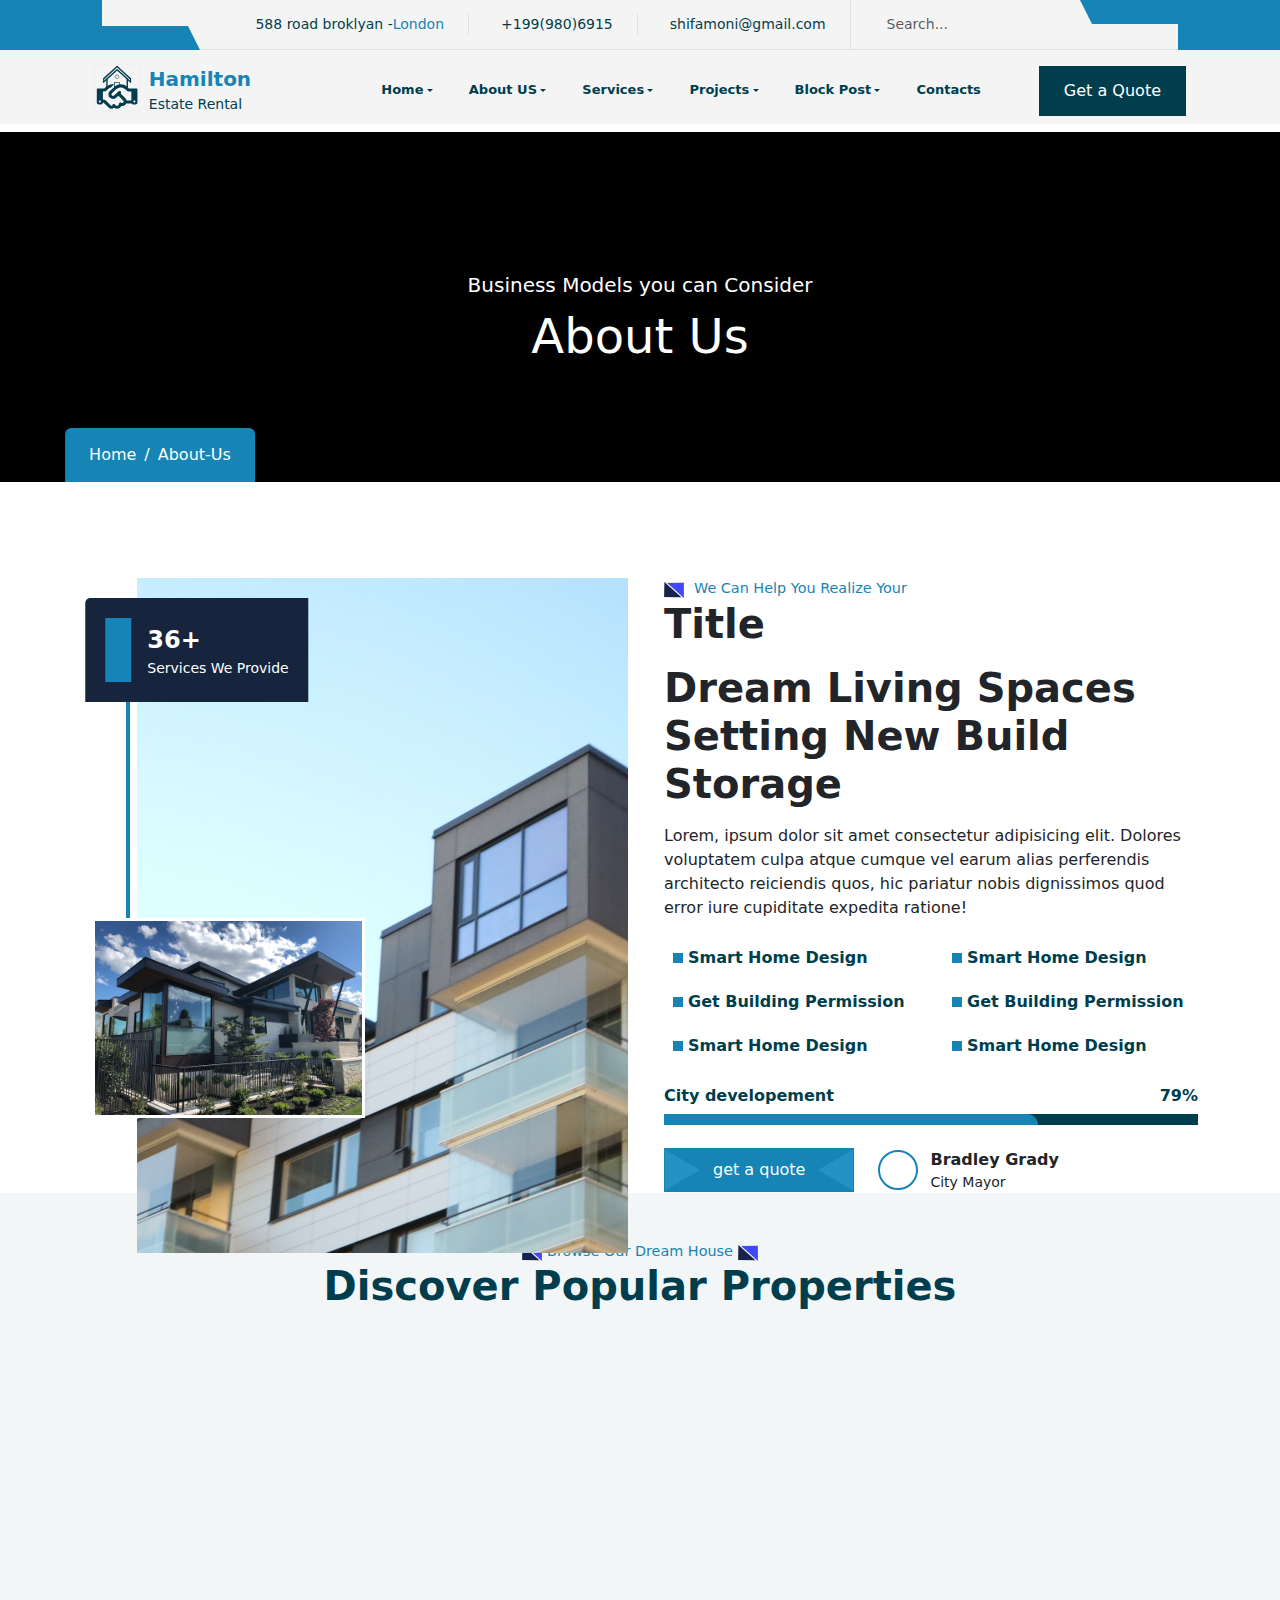
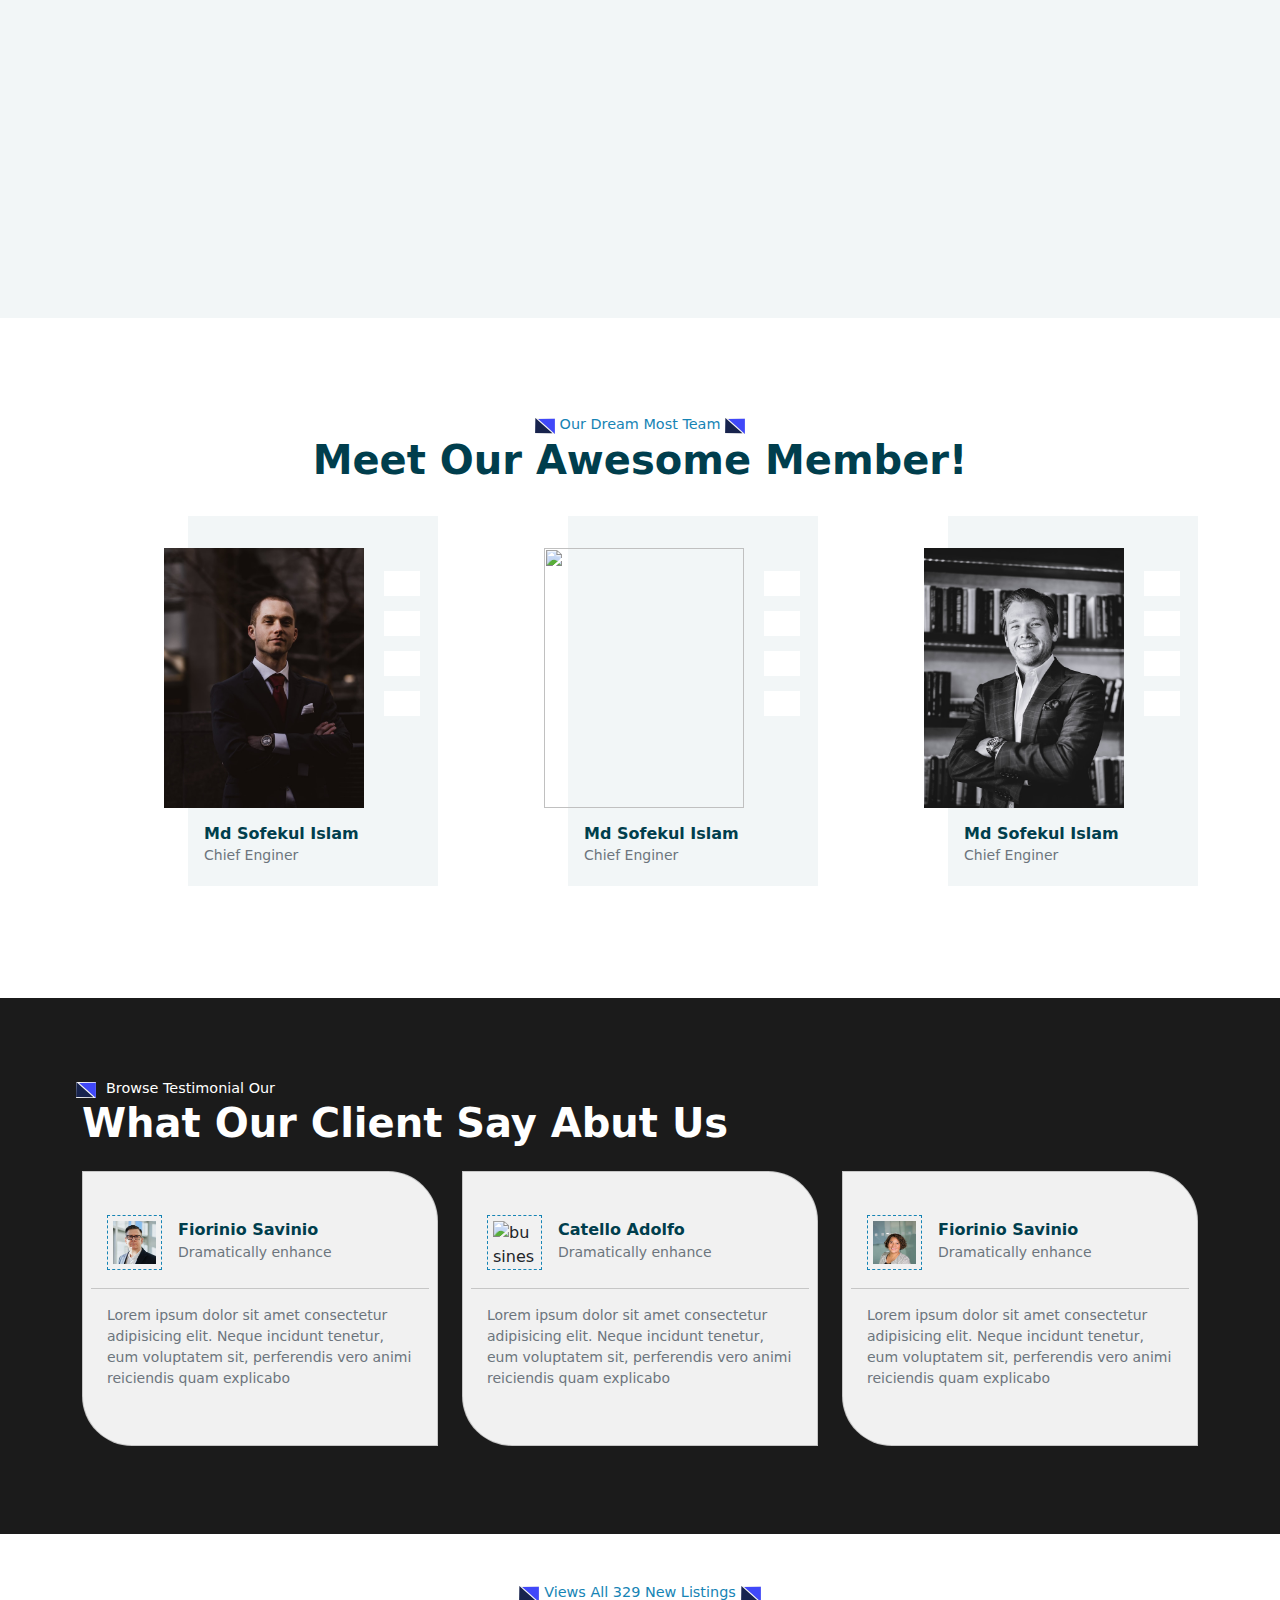
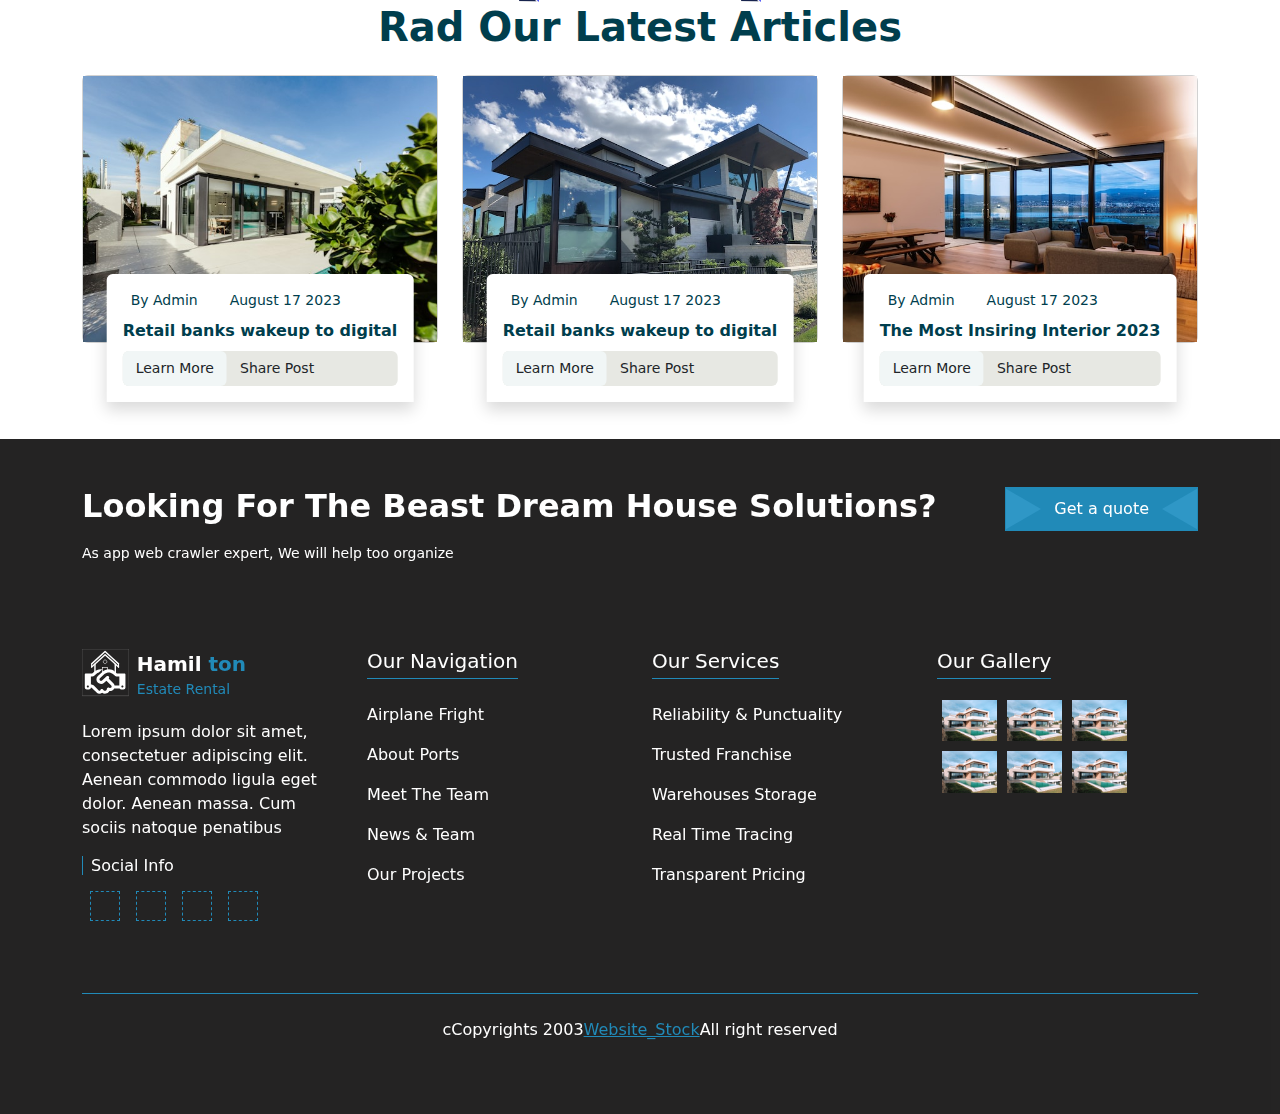
==== commit 16b3cc47: "improving styles page home, about us and service" ====
--- a/about-us.html
+++ b/about-us.html
@@ -24,56 +24,56 @@
         <path d="M-1.52588e-05 18L30 0.679499L30 35.3205L-1.52588e-05 18Z" fill="#2492C3"></path>
     </symbol>
 </svg>
+
 <body>
     <!-- header -->
-    <header class="header d-flex flex-column align-items-center">
-        <h1 class="d-none">Hamilton</h1>
-        <!-- logo -->
-        <div class="nav-logo d-flex justify-content-center d-lg-none">
-            <img src="/SVG/head-logo.svg" style="height: 55px;" alt="">
-            <div class="d-flex flex-column ms-2">
-                <span class="text-primary fs-5 fw-semibold">Hamilton</span>
-                <span class="text-secondary fs-sm">Estate Rental</span>
+    <header class="header position-relative">
+        <!-- <h1 class="d-none">Hamilton</h1> -->
+        <!-- logo-mobile -->
+        <div class="container d-flex justify-content-center d-lg-none">
+            <div class="nav-logo">
+                <img src="/SVG/head-logo.svg" style="height: 55px;" alt="">
+                <div class="d-flex flex-column ms-2">
+                    <span class="text-primary fs-5 fw-semibold">Hamilton</span>
+                    <span class="text-secondary fs-sm">Estate Rental</span>
+                </div>
             </div>
         </div>
-
-        <!-- contact-header -->
-        <div class="contact-header d-none d-lg-flex">
-            <ul class="justify-content-between list-unstyled d-flex w-100">
-                <li class="text-secondary d-flex align-items-center d-none d-xl-block">
-                    <img src="/SVG/headleft-sfg.svg" alt="">
-                </li>
-                <div class="container d-flex justify-content-between px-0">
-                    <li class="text-secondary px-2 d-flex align-items-center">
+        <div class="container-fluid  d-none d-lg-flex align-items-center justify-content-center border-bottom">
+            <!-- contact-header -->
+            <div class="contact-header d-none d-lg-flex">
+                <ul class="justify-content-center list-unstyled d-flex text-secondary fs-sm m-0">
+                    <li class="text-secondary px-4 d-flex align-items-center">
                         <i class="fa-solid pe-2 fa-location-dot"></i>
                         <span>588 road broklyan - </span><span class="text-primary">London</span>
                     </li>
-                    <li class="text-secondary px-2 d-flex align-items-center">
+                    <li class="text-secondary px-4 d-flex align-items-center border-end border-start">
                         <i class="fa-solid pe-2 fa-phone"></i>
                         <span>+199(980)6915</span>
                     </li>
                     </li>
-                    <li class="text-secondary px-2 d-flex align-items-center">
+                    <li class="text-secondary px-4 d-flex align-items-center">
                         <i class="fa-regular pe-2 fa-envelope"></i>
                         <span>shifamoni@gmail.com</span>
                     </li>
-                    <li class="text-secondary px-2 d-flex align-items-center ">
-                        <form class="d-flex" role="search">
-                            <input class="form-control me-2" type="search" placeholder="Search" aria-label="Search">
-                        </form>
-                        <i class="fa-solid pe-2 fa-magnifying-glass"></i>
-                    </li>
-                </div>
-                <li class="text-secondary d-flex align-items-center d-none d-xl-block">
-                    <img src="/SVG/head-right.svg" alt="">
-                </li>
-            </ul>
+                </ul>
+            </div>
+            <div class="header-block text-secondary px-4 d-flex align-items-center border-start">
+                <form class="form" role="search">
+                    <div class="field d-flex position-relative">
+                        <input class="form-control text-secondary form__search fs-sm me-2" type="search"
+                            placeholder="Search..." aria-label="Search">
+                        <button class="btn form__submit" type="submit">
+                            <i class="fa-solid pe-2 fa-magnifying-glass"></i>
+                        </button>
+                    </div>
+                </form>
+            </div>
         </div>
-
         <!-- navigation -->
         <div class="main-nav">
             <div class="container">
-                <nav class="navbar navbar-expand-lg">
+                <nav class="navbar navbar-expand-lg my-2">
                     <div class="container-fluid d-flex ">
                         <div class="d-flex flex-row-reverse justify-content-between w-100">
                             <button class="navbar-toggler" type="button" data-bs-toggle="collapse"
@@ -83,18 +83,25 @@
                             </button>
                             <!-- logo -->
                             <div class="nav-logo d-none d-lg-flex justify-content-center me-auto">
-                                <img src="/SVG/head-logo.svg" style="height: 55px;" alt="">
-                                <div class="d-flex flex-column ms-2">
-                                    <span class="text-primary fs-5 fw-semibold">Hamilton</span>
-                                    <span class="text-secondary fs-sm">Estate Rental</span>
-                                </div>
+                                <a class="nav-logo d-none d-lg-flex justify-content-center text-decoration-none"
+                                    href="index.html">
+                                    <img src="/SVG/head-logo.svg" style="height: 55px;" alt="">
+                                    <div class="d-flex flex-column ms-2">
+                                        <span class="text-primary fs-5 fw-semibold">Hamilton</span>
+                                        <span class="text-secondary fs-sm">Estate Rental</span>
+                                    </div>
+                                </a>
                             </div>
                             <div class="text-secondary px-2 d-flex align-items-center d-lg-none">
-                                <form class="d-flex" role="search">
-                                    <input class="form-control me-2" type="search" placeholder="Search"
-                                        aria-label="Search">
+                                <form class="form" role="search">
+                                    <div class="field d-flex position-relative">
+                                        <input class="form-control text-secondary form__search fs-sm me-2" type="search"
+                                            placeholder="Search..." aria-label="Search">
+                                        <button class="btn form__submit" type="submit">
+                                            <i class="fa-solid pe-2 fa-magnifying-glass"></i>
+                                        </button>
+                                    </div>
                                 </form>
-                                <i class="fa-solid pe-2 fa-magnifying-glass"></i>
                             </div>
                             <div class="d-flex justify-content-center d-lg-none">
                                 <button type="button" class="btn btn-primary" data-bs-toggle="modal"
@@ -103,19 +110,19 @@
                                 </button>
                             </div>
                         </div>
-                        <div class="collapse navbar-collapse justify-content-between" id="navbarNavDropdown">
-
+                        <div class="collapse navbar-collapse py-2 justify-content-between" id="navbarNavDropdown">
                             <!-- main nav -->
-                            <ul class="navbar-nav nav-underline">
-
+                            <ul class="navbar-nav nav-underline justify-content-start">
                                 <li class="nav-item dropdown">
                                     <a class="nav-link dropdown-toggle" href="index.html" role="button"
                                         data-bs-toggle="dropdown" aria-expanded="false">
                                         Home
                                     </a>
                                     <ul class="dropdown-menu">
-                                        <li><a class="dropdown-item" href="index.html">Home</a></li>
                                         <li><a class="dropdown-item" href="components.html">Component</a></li>
+                                        <li><a class="dropdown-item" target="_blank"
+                                                href="https://themeforest.net/item/hamiltonreal-estate-property-psd-template/screenshots/47976971?index=7">Original
+                                                Template</a></li>
                                     </ul>
                                 </li>
                                 <li class="nav-item dropdown">
@@ -167,7 +174,9 @@
                                 </li>
                             </ul>
                             <!-- button quote -->
-                            <button class="btn btn-lg btn-secondary fs-6 ms-5">Get a Quout</button>
+                            <div class="c-btn">
+                                <button class="btn btn-secondary ms-5 py-2 px-4" type="submit">Get a Quote</button>
+                            </div>
                         </div>
                     </div>
                 </nav>
@@ -176,31 +185,31 @@
     </header>
     <main>
         <!-- banner -->
-        <div class="banner-about  position-relative">
+        <div class="banner-about  position-relative mb-5">
             <div class="position-absolute w-100 h-100 opacity-75" style="background-color: black;"></div>
-            <div class="container banner-block text-center text-lg-start z-1 position-relative">
+            <div class="container  z-1">
                 <div class=" text-white text-center py-5">
-                    <span class="fs-3">Business Models you can Consider</span>
-                    <h1 class="fw-medium display-2 mt-2">About Us</h1>
-                </div>
-            </div>
-            <nav class="c-breadcrumb d-flex justify-content-center d-md-block" aria-label="breadcrumb ">
-                <ol class="breadcrumb rounded-top py-3 mb-0 px-4 bg-primary">
-                    <li class="breadcrumb-item">
-                        <a href="index.html" class="text-white text-decoration-none">Home</a>
-                    </li>
-                    <li class="breadcrumb-item active text-white" aria-current="page">About-Us</li>
-                </ol>
-            </nav>
+                    <span class="fs-5">Business Models you can Consider</span>
+                    <h2 class="fw-medium display-5 mt-2">About Us</h2>
+                </div>
+                <nav class="c-breadcrumb  d-md-block" aria-label="breadcrumb ">
+                    <ul class="breadcrumb d-flex justify-content-center rounded-top mb-0 px-4 bg-primary">
+                        <li class="breadcrumb-item">
+                            <a href="index.html" class="text-white text-decoration-none">Home</a>
+                        </li>
+                        <li class="breadcrumb-item active text-white" aria-current="page">About-Us</li>
+                    </ul>
+                </nav>
+            </div>
         </div>
         <!-- living-spaces -->
         <div class="living-spaces">
             <div class="container">
                 <div class="row">
-                    <div class="col col-12 col-md-6  pt-5">
+                    <div class="col col-12 col-lg-6  pt-5">
                         <div class="living-spaces__block  position-relative">
                             <div
-                                class="living-spaces__service text-center bg-secondary position-absolute z-3 d-flex align-items-center">
+                                class="living-spaces__service text-center position-absolute z-3 d-flex align-items-center">
                                 <div class="p-2 text-white bg-primary">
                                     <i class="fa-solid fs-2 fa-award text-white"></i>
                                 </div>
@@ -211,25 +220,28 @@
                             </div>
                             <div>
                                 <div
-                                    class="living-spaces__border d-none d-md-block border border-primary border-4 position-absolute ms-4 bottom-0 mb-4">
+                                    class="living-spaces__border d-none d-md-block border border-primary border-4 position-absolute ms-4 mb-4">
                                 </div>
                                 <div class="living-spaces__img z-1 position-relative overflow-hidden ms-md-auto">
-                                    <img class="w-100 h-100" src="/public/img/luke-van-zyl-koH7IVuwRLw-unsplash.jpg"
+                                    <img class="w-100 h-100" src="/public/img/timo-makelainen-89p1tAQlOkw-unsplash.jpg"
                                         alt="">
                                 </div>
                                 <div
-                                    class="living-spaces__foto z-2 d-none d-md-block position-absolute overflow-hidden bottom-0">
+                                    class="living-spaces__foto z-2 d-none d-md-block position-absolute overflow-hidden">
                                     <img class="w-100 h-100" src="/public/img/naomi-ellsworth-EMPLSuvDuhQ-unsplash.jpg"
                                         alt="">
                                 </div>
                             </div>
                         </div>
                     </div>
-                    <div class="col col-12 col-md-6 pt-5">
+                    <div class="col col-12 col-lg-6 pt-5 ps-4">
                         <div class="c-title-start text-start mb-3">
-                            <span class=" title-start ms-4 text-primary position-relative mb-3">
-                                We can help realize you
-                            </span>
+                            <div class="c-title-start text-start text-capitalize mb-3">
+                                <span class=" title-start text-primary position-relative mb-3">
+                                    We can help you realize your
+                                </span>
+                                <h2 class="fs-1 text-capitalize fw-bolder">title</h2>
+                            </div>
                             <h2 class="fs-1 text-capitalize fw-bolder">
                                 dream living spaces setting new build storage
                             </h2>
@@ -255,19 +267,24 @@
                             </div>
                         </div>
                         <div class="my-3">
-                            <div class="d-flex justify-content-between">
-                                <span>City development</span>
-                                <span>79%</span>
-                            </div>
-                            <input class="w-100" type="range">
-
-                            <!-- schimba pe tag progress si fa un component -->
-                            <!-- https://developer.mozilla.org/en-US/docs/Web/HTML/Element/progress -->
+                            <div class="c-progress">
+                                <div class="c-progress__wrapper">
+                                    <label for="file">City developement</label>
+                                    <span>79%</span>
+                                </div>
+                                <progress class="w-100" id="file" max="100" value="10">70%</progress>
+                            </div>
                         </div>
                         <div class="d-flex align-items-center">
                             <button
-                                class="c-button position-relative align-self-start d-flex btn btn-primary py-2 px-5 me-4">
-                                Learn More
+                                class="c-button btn btn-primary position-relative me-4 px-5 d-flex align-items-center justify-content-between">
+                                <svg class="icon icon-left position-absolute">
+                                    <use xlink:href="#triangle-left"></use>
+                                </svg>
+                                get a quote
+                                <svg class="icon icon-right position-absolute">
+                                    <use xlink:href="#triangle-right"></use>
+                                </svg>
                             </button>
                             <div class="d-flex justify-content-between">
                                 <div class="d-flex align-items-center">
@@ -311,21 +328,21 @@
                     <div class="splide__track">
                         <ul class="splide__list">
                             <!-- item -->
-                            <li class="splide__slide d-flex justify-content-center px-md-3 mb-2 mb-md-5 mb-md-5">
-                                <div class="card card-popularly shadow-lg my-5" style="width: 20rem-;">
-                                    <div class="card-head position-relative">
-                                        <img src="/public/img/naomi-ellsworth-EMPLSuvDuhQ-unsplash.jpg"
-                                            class="card-img-top" alt="">
-                                        <div class="badge py-2 px-3 bg-primary position-absolute bottom-0 start-0">
+                            <li class="splide__slide d-flex justify-content-center px-md-3 mb-2">
+                                <div class="card c-populary border-0 rounded-0 shadow my-5">
+                                    <div class="position-relative">
+                                        <img class="card-img-top"
+                                            src="/public/img/naomi-ellsworth-EMPLSuvDuhQ-unsplash.jpg" alt="">
+                                        <div class="badge bg-primary position-absolute bottom-0 start-0">
                                             <span class="fs-4 fw-medium">$987</span>
                                             <span class="fs-6 fw-normal">/Mounth</span>
                                         </div>
                                     </div>
-                                    <div class="card-body">
-                                        <h4 class="card-title text-start text-secondary fw-bold">New Apartament Nice
-                                            View</h4>
-                                        <p class="card-text text-start">Some quick example text to build on the card
-                                            title and
+                                    <div class="card-body mt-4">
+                                        <h5 class="card-title text-start text-secondary fw-bold">New Apartament Nice
+                                            View</h5>
+                                        <p class="card-text fs-sm text-start">Some quick example text to build on the
+                                            card title and
                                             make
                                             up
                                             the bulk of the
@@ -361,12 +378,14 @@
                                                 <i class="fa-solid fa-location-dot text-primary"></i>
                                                 <span>777 Panama City, FL</span>
                                             </div>
-                                            <div class="text-primary">
-                                                <span class="rounded-circle me-2 border p-2 border-light-subtle">
+                                            <div class="text-primary d-flex align-items-center">
+                                                <span
+                                                    class="rounded-circle me-2 border d-flex align-items-center p-2 border-light-subtle">
                                                     <i class="fa-regular fa-heart"></i>
 
                                                 </span>
-                                                <span class="rounded-circle  border p-2 border-light-subtle">
+                                                <span
+                                                    class="rounded-circle d-flex align-items-center border p-2 border-light-subtle">
                                                     <i class="fa-solid fa-arrow-right-arrow-left"></i>
                                                 </span>
                                             </div>
@@ -375,22 +394,21 @@
                                 </div>
                             </li>
                             <!-- item -->
-                            <li class="splide__slide d-flex justify-content-center px-md-3 mb-2 mb-md-5">
-                                <div class="card card-popularly shadow-lg my-5" style="width: 20rem-;">
-                                    <div class="card-head position-relative">
-                                        <img src="/public/img/mark-champs-Id2IIl1jOB0-unsplash.jpg" class="card-img-top"
+                            <li class="splide__slide d-flex justify-content-center px-md-3 mb-2">
+                                <div class="card c-populary border-0 rounded-0 shadow my-5">
+                                    <div class="position-relative">
+                                        <img class="card-img-top" src="/public/img/mark-champs-Id2IIl1jOB0-unsplash.jpg"
                                             alt="">
-                                        <div class="badge py-2 px-3 bg-primary position-absolute bottom-0 start-0">
+                                        <div class="badge bg-primary position-absolute bottom-0 start-0">
                                             <span class="fs-4 fw-medium">$987</span>
                                             <span class="fs-6 fw-normal">/Mounth</span>
                                         </div>
                                     </div>
-                                    <div class="card-body">
-                                        <h4 class="card-title text-capitalize text-start text-secondary fw-bold">
-                                            single family home view
-                                        </h4>
-                                        <p class="card-text text-start">Some quick example text to build on the card
-                                            title and
+                                    <div class="card-body mt-4">
+                                        <h5 class="card-title text-start text-secondary fw-bold">New Apartament Nice
+                                            View</h5>
+                                        <p class="card-text fs-sm text-start">Some quick example text to build on the
+                                            card title and
                                             make
                                             up
                                             the bulk of the
@@ -426,12 +444,14 @@
                                                 <i class="fa-solid fa-location-dot text-primary"></i>
                                                 <span>777 Panama City, FL</span>
                                             </div>
-                                            <div class="text-primary">
-                                                <span class="rounded-circle me-2 border p-2 border-light-subtle">
+                                            <div class="text-primary d-flex align-items-center">
+                                                <span
+                                                    class="rounded-circle me-2 border d-flex align-items-center p-2 border-light-subtle">
                                                     <i class="fa-regular fa-heart"></i>
 
                                                 </span>
-                                                <span class="rounded-circle  border p-2 border-light-subtle">
+                                                <span
+                                                    class="rounded-circle d-flex align-items-center border p-2 border-light-subtle">
                                                     <i class="fa-solid fa-arrow-right-arrow-left"></i>
                                                 </span>
                                             </div>
@@ -440,22 +460,21 @@
                                 </div>
                             </li>
                             <!-- item -->
-                            <li class="splide__slide d-flex justify-content-center px-md-3 mb-2 mb-md-5">
-                                <div class="card card-popularly shadow-lg my-5" style="width: 20rem-;">
-                                    <div class="card-head position-relative">
-                                        <img src="/public/img/vu-anh-TiVPTYCG_3E-unsplash.jpg" class="card-img-top"
+                            <li class="splide__slide d-flex justify-content-center px-md-3 mb-2">
+                                <div class="card c-populary border-0 rounded-0 shadow my-5">
+                                    <div class="position-relative">
+                                        <img class="card-img-top" src="/public/img/vu-anh-TiVPTYCG_3E-unsplash.jpg"
                                             alt="">
-                                        <div class="badge py-2 px-3 bg-primary position-absolute bottom-0 start-0">
+                                        <div class="badge bg-primary position-absolute bottom-0 start-0">
                                             <span class="fs-4 fw-medium">$987</span>
                                             <span class="fs-6 fw-normal">/Mounth</span>
                                         </div>
                                     </div>
-                                    <div class="card-body">
-                                        <h4 class="card-title text-capitalize text-start text-secondary fw-bold">
-                                            apartament luxury family home
-                                        </h4>
-                                        <p class="card-text text-start">Some quick example text to build on the card
-                                            title and
+                                    <div class="card-body mt-4">
+                                        <h5 class="card-title text-start text-secondary fw-bold">New Apartament Nice
+                                            View</h5>
+                                        <p class="card-text fs-sm text-start">Some quick example text to build on the
+                                            card title and
                                             make
                                             up
                                             the bulk of the
@@ -491,12 +510,14 @@
                                                 <i class="fa-solid fa-location-dot text-primary"></i>
                                                 <span>777 Panama City, FL</span>
                                             </div>
-                                            <div class="text-primary">
-                                                <span class="rounded-circle me-2 border p-2 border-light-subtle">
+                                            <div class="text-primary d-flex align-items-center">
+                                                <span
+                                                    class="rounded-circle me-2 border d-flex align-items-center p-2 border-light-subtle">
                                                     <i class="fa-regular fa-heart"></i>
 
                                                 </span>
-                                                <span class="rounded-circle  border p-2 border-light-subtle">
+                                                <span
+                                                    class="rounded-circle d-flex align-items-center border p-2 border-light-subtle">
                                                     <i class="fa-solid fa-arrow-right-arrow-left"></i>
                                                 </span>
                                             </div>
@@ -505,22 +526,21 @@
                                 </div>
                             </li>
                             <!-- item-->
-                            <li class="splide__slide d-flex justify-content-center px-md-3 mb-2 mb-md-5">
-                                <div class="card card-popularly shadow-lg my-5" style="width: 20rem-;">
-                                    <div class="card-head position-relative">
-                                        <img src="/public/img/avi-werde-hHz4yrvxwlA-unsplash.jpg" class="card-img-top"
+                            <li class="splide__slide d-flex justify-content-center px-md-3 mb-2">
+                                <div class="card c-populary border-0 rounded-0 shadow my-5">
+                                    <div class="position-relative">
+                                        <img class="card-img-top" src="/public/img/avi-werde-hHz4yrvxwlA-unsplash.jpg"
                                             alt="">
-                                        <div class="badge py-2 px-3 bg-primary position-absolute bottom-0 start-0">
+                                        <div class="badge bg-primary position-absolute bottom-0 start-0">
                                             <span class="fs-4 fw-medium">$987</span>
                                             <span class="fs-6 fw-normal">/Mounth</span>
                                         </div>
                                     </div>
-                                    <div class="card-body">
-                                        <h4 class="card-title text-start text-capitalize text-secondary fw-bold">
-                                            economical but no less comfortable
-                                        </h4>
-                                        <p class="card-text text-start">Some quick example text to build on the card
-                                            title and
+                                    <div class="card-body mt-4">
+                                        <h5 class="card-title text-start text-secondary fw-bold">New Apartament Nice
+                                            View</h5>
+                                        <p class="card-text fs-sm text-start">Some quick example text to build on the
+                                            card title and
                                             make
                                             up
                                             the bulk of the
@@ -556,12 +576,14 @@
                                                 <i class="fa-solid fa-location-dot text-primary"></i>
                                                 <span>777 Panama City, FL</span>
                                             </div>
-                                            <div class="text-primary">
-                                                <span class="rounded-circle me-2 border p-2 border-light-subtle">
+                                            <div class="text-primary d-flex align-items-center">
+                                                <span
+                                                    class="rounded-circle me-2 border d-flex align-items-center p-2 border-light-subtle">
                                                     <i class="fa-regular fa-heart"></i>
 
                                                 </span>
-                                                <span class="rounded-circle  border p-2 border-light-subtle">
+                                                <span
+                                                    class="rounded-circle d-flex align-items-center border p-2 border-light-subtle">
                                                     <i class="fa-solid fa-arrow-right-arrow-left"></i>
                                                 </span>
                                             </div>
@@ -575,9 +597,7 @@
             </div>
         </section>
         <!-- team -->
-        <!-- a reface componentul card sa fie 99% -->
-        <!-- schimba toate imaginile in marimi small(mici) -->
-        <div class="team pb-5">
+        <div class="team py-5 my-md-5">
             <div class="container">
                 <div class="c-title-center text-center text-capitalize mb-3">
                     <span class="title-center text-primary position-relative mb-3">our dream most team</span>
@@ -585,13 +605,56 @@
                 </div>
                 <div class="row">
                     <div class="col col-12 col-md-6 col-lg-4 my-3">
-                        <div class="c-team w-100">
+                        <div class="c-team d-flex">
+                            <div class="team__wrapper ms-auto d-flex p-3">
+                                <div class="team__inner d-flex- pt-3">
+                                    <div class="team__img  position-relative">
+                                        <img class="h-100" src="/public/img/ali-morshedlou-WMD64tMfc4k-unsplash.jpg"
+                                            alt="">
+                                    </div>
+                                    <div class="team__name mt-3 text-lg-start">
+                                        <h4 class="fs-6 fw-bold text-secondary m-0">Md Sofekul Islam</h4>
+                                        <span class="fs-sm text-dark">Chief Enginer</span>
+                                    </div>
+                                </div>
+                                <div class="team__social mt-4 me-2">
+                                    <div class="c-socials">
+                                        <ul class="c-socials__list list-unstyled">
+                                            <li class="c-socials__item ">
+                                                <a href="#" class="c-socials__element m-2">
+                                                    <i class="c-socials__brand fa-brands fa-facebook-f"></i>
+                                                </a>
+                                            </li>
+                                            <li class="c-socials__item ">
+                                                <a href="#" class="c-socials__element m-2">
+                                                    <i class="c-socials__brand fa-solid  fa-v"></i>
+                                                </a>
+                                            </li>
+                                            <li class="c-socials__item ">
+                                                <a href="#" class="c-socials__element m-2">
+                                                    <i class="c-socials__brand fa-brands  fa-instagram"></i>
+                                                </a>
+                                            </li>
+                                            <li class="c-socials__item ">
+                                                <a href="#" class="c-socials__element m-2">
+                                                    <i
+                                                        class="c-socials__brand fa-solid pe-1  c-socials__brands fa-share-nodes"></i>
+                                                </a>
+                                            </li>
+                                        </ul>
+                                    </div>
+                                </div>
+                            </div>
+                        </div>
+                    </div>
+                    <div class="col col-12 col-md-6 col-lg-4 my-3">
+                        <div class="c-team ">
                             <div class="team__wrapper ms-auto d-flex p-3">
                                 <div class="team__inner d-flex- pt-3">
                                     <div class="team__img w-100- position-relative">
-                                        <img class="h-100 w-100" src="/public/img/buissnes-man.jpg" alt="">
-                                    </div>
-                                    <div class="team__name my-3 text-lg-start">
+                                        <img class="h-100 w-100" src="/public/img/buissnes-man-1.jpg" alt="">
+                                    </div>
+                                    <div class="team__name mt-3 text-lg-start">
                                         <h4 class="fs-6 fw-bold text-secondary m-0">Md Sofekul Islam</h4>
                                         <span class="fs-sm text-dark">Chief Enginer</span>
                                     </div>
@@ -626,14 +689,15 @@
                             </div>
                         </div>
                     </div>
-                    <div class="col col-12 col-md-6 col-lg-4 my-3">
-                        <div class="c-team w-100">
+                    <div class="col col-12 col-md-6 col-lg-4 mx-auto my-3">
+                        <div class="c-team">
                             <div class="team__wrapper ms-auto d-flex p-3">
                                 <div class="team__inner d-flex- pt-3">
                                     <div class="team__img w-100- position-relative">
-                                        <img class="h-100 w-100" src="/public/img/buissnes-man-1.jpg" alt="">
-                                    </div>
-                                    <div class="team__name my-3 text-lg-start">
+                                        <img class="h-100 w-100"
+                                            src="/public/img/corey-collins-jKv4_6zXUBw-unsplash.jpg" alt="">
+                                    </div>
+                                    <div class="team__name mt-3 text-lg-start">
                                         <h4 class="fs-6 fw-bold text-secondary m-0">Md Sofekul Islam</h4>
                                         <span class="fs-sm text-dark">Chief Enginer</span>
                                     </div>
@@ -668,57 +732,16 @@
                             </div>
                         </div>
                     </div>
-                    <div class="col col-12 col-md-6 col-lg-4 mx-auto my-3">
-                        <div class="c-team w-100">
-                            <div class="team__wrapper ms-auto d-flex p-3">
-                                <div class="team__inner d-flex- pt-3">
-                                    <div class="team__img w-100- position-relative">
-                                        <img class="h-100 w-100" src="/public/img/buissnes-man-2.jpg" alt="">
-                                    </div>
-                                    <div class="team__name my-3 text-lg-start">
-                                        <h4 class="fs-6 fw-bold text-secondary m-0">Md Sofekul Islam</h4>
-                                        <span class="fs-sm text-dark">Chief Enginer</span>
-                                    </div>
-                                </div>
-                                <div class="team__social mt-4 me-2">
-                                    <div class="c-socials">
-                                        <ul class="c-socials__list list-unstyled">
-                                            <li class="c-socials__item ">
-                                                <a href="#" class="c-socials__element  m-2 p-2-">
-                                                    <i class="c-socials__brand fa-brands fa-facebook-f"></i>
-                                                </a>
-                                            </li>
-                                            <li class="c-socials__item ">
-                                                <a href="#" class="c-socials__element m-2 p-2-">
-                                                    <i class="c-socials__brand fa-solid  fa-v"></i>
-                                                </a>
-                                            </li>
-                                            <li class="c-socials__item ">
-                                                <a href="#" class="c-socials__element m-2 p-2-">
-                                                    <i class="c-socials__brand fa-brands  fa-instagram"></i>
-                                                </a>
-                                            </li>
-                                            <li class="c-socials__item ">
-                                                <a href="#" class="c-socials__element m-2 p-2-">
-                                                    <i
-                                                        class="c-socials__brand fa-solid pe-1  c-socials__brands fa-share-nodes"></i>
-                                                </a>
-                                            </li>
-                                        </ul>
-                                    </div>
-                                </div>
-                            </div>
-                        </div>
-                    </div>
                 </div>
             </div>
         </div>
         <!-- reviews -->
-        <div class="reviews py-5">
+        <div class="reviews">
             <div class="container">
                 <div class="text-center text-lg-start">
                     <div class="c-title-start text-start text-capitalize mb-3">
-                        <span class=" title-start ms-4 text-white position-relative mb-3">browse testimonial our</span>
+                        <span class=" title-start ms-4 text-white position-relative mb-3">browse testimonial
+                            our</span>
                         <h2 class="fs-1 text-white text-capitalize fw-bolder">what our client say abut us</h2>
                     </div>
                 </div>
@@ -727,11 +750,13 @@
                         <div class="card position-relative px-2 py-4 my-2">
                             <div class="card-header d-flex align-items-center">
                                 <div class="card-img overflow-hidden">
-                                    <img class="w-100 h-100" src="/public/img/jeremy-mcgilvrey-Mum-4dB0VsE-unsplash.jpg"
+                                    <img class="w-100 h-100"
+                                        src="/public/img/linkedin-sales-solutions-pAtA8xe_iVM-unsplash.jpg"
                                         alt="business-man">
                                 </div>
                                 <div class="card-name my-3  ms-3 text-lg-start">
-                                    <h4 class="fs-6 fw-bold text-capitalize text-secondary m-0">fiorinio savinio</h4>
+                                    <h4 class="fs-6 fw-bold text-capitalize text-secondary m-0">fiorinio savinio
+                                    </h4>
                                     <span class="fs-sm text-dark">Dramatically enhance</span>
                                 </div>
                             </div>
@@ -753,7 +778,8 @@
                                     <img class="w-100 h-100" src="/public/img/constructor.jpg" alt="business-man">
                                 </div>
                                 <div class="card-name my-3  ms-3 text-lg-start">
-                                    <h4 class="fs-6 fw-bold text-capitalize text-secondary m-0">catello adolfo</h4>
+                                    <h4 class="fs-6 fw-bold text-capitalize text-secondary m-0">catello adolfo
+                                    </h4>
                                     <span class="fs-sm text-dark">Dramatically enhance</span>
                                 </div>
                             </div>
@@ -772,11 +798,13 @@
                         <div class="card position-relative px-2 py-4 my-2">
                             <div class="card-header d-flex align-items-center">
                                 <div class="card-img overflow-hidden">
-                                    <img class="w-100 h-100" src="/public/img/ph-m-duy-quang-QGr6H7pri-Q-unsplash.jpg"
+                                    <img class="w-100 h-100"
+                                        src="/public/img/christina-wocintechchat-com-SJvDxw0azqw-unsplash.jpg"
                                         alt="business-man">
                                 </div>
                                 <div class="card-name my-3  ms-3 text-lg-start">
-                                    <h4 class="fs-6 fw-bold text-capitalize text-secondary m-0">fiorinio savinio</h4>
+                                    <h4 class="fs-6 fw-bold text-capitalize text-secondary m-0">fiorinio savinio
+                                    </h4>
                                     <span class="fs-sm text-dark">Dramatically enhance</span>
                                 </div>
                             </div>
@@ -795,17 +823,17 @@
             </div>
         </div>
         <!-- latest-articles -->
-        <!-- delete round border from image/card -->
-        <div class="latest-articles py-5">
+        <div class="latest-articles py-5 m-mdy-5">
             <div class="container">
-                <div class="c-title-center mb-3">
-                    <span class="title-center text-primary position-relative mb-3">Views all 329 New Listings</span>
-                    <h2 class="fs-1 text-capitalize fw-bolder">title</h2>
+                <div class="c-title-center text-center text-capitalize mb-4">
+                    <span class="title-center text-primary position-relative mb-3">Views all 329 New
+                        Listings</span>
+                    <h2 class="fs-1 text-capitalize fw-bolder">rad our latest articles</h2>
                 </div>
                 <div class="row">
                     <div class="col col-12 col-md-6 col-lg-4 mx-auto">
-                        <div class="card h-100 position-relative">
-                            <img class="card-img--top" src="/public/img/luke-van-zyl-koH7IVuwRLw-unsplash.jpg"
+                        <div class="card card-top card-top--middle position-relative">
+                            <img class="card-img--top" src="/public/img/frames-for-your-heart-2d4lAQAlbDA-unsplash.jpg"
                                 alt="home">
                             <div
                                 class="c-latest-articles__body text-secondary p-3 card-body position-absolute bg-white rounded-top shadow">
@@ -873,7 +901,7 @@
                     </div>
                     <div class="col col-12 col-md-6 col-lg-4 mx-auto">
                         <div class="card card-top position-relative">
-                            <img class="card-img--top" src="/public/img/collov-home-design-4_jQL4JCS98-unsplash.jpg"
+                            <img class="card-img--top" src="/public/img/s-group-official-6spmqj2OSLk-unsplash.jpg"
                                 alt="home">
                             <div
                                 class="c-latest-articles__body text-secondary p-3 card-body position-absolute bg-white rounded-top shadow">
@@ -891,7 +919,7 @@
                                         </span>
                                     </div>
                                 </div>
-                                <p class="fw-bolder my-2 text-nowrap">Retail banks wakeup to digital</p>
+                                <p class="fw-bolder my-2 text-nowrap">The Most Insiring Interior 2023</p>
                                 <div class="c-latest-articles__btns rounded d-flex ">
                                     <a class="c-latest-articles__btn btn fs-sm rounded" href="#">
                                         Learn More
@@ -911,18 +939,17 @@
     </main>
     <!-- footer -->
     <footer class="footer position-relative py-5 mt-5">
-        <div class="footer-wrapper position-absolute top-0 w-100 h-100"></div>
-
         <div class="container z-3 position-relative text-white">
             <div class="text-white  d-flex justify-content-between mb-4">
-                <div>
+                <div class="footer-title">
                     <div class="c-title-start text-start text-capitalize mb-3">
-                        <h2 class="fs-1 text-capitalize fw-bolder">looking for the beast dream house solutions? </h2>
+                        <h2 class="fs-2 text-capitalize fw-bolder">looking for the beast dream house solutions? </h2>
                     </div>
                     <span class="fs-sm">As app web crawler expert, We will help too organize</span>
                 </div>
                 <div class="">
-                    <button class="c-button btn btn-primary position-relative px-5 d-flex align-items-center justify-content-between">
+                    <button
+                        class="c-button btn btn-primary position-relative px-5 d-flex align-items-center justify-content-between">
                         <svg class="icon icon-left position-absolute">
                             <use xlink:href="#triangle-left"></use>
                         </svg>
@@ -933,12 +960,15 @@
                     </button>
                 </div>
             </div>
-            <div class="row row-cols-1 row-cols-md-4 row-cols-lg-4">
-                <div class="col">
+            <div class="row ">
+                <div class="col col-12 col-md-4 col-lg-3">
                     <div class="footer-logo d-flex justify-content-start mb-3">
                         <img src="/SVG/head-logo-footer.svg" style="height: 55px;" alt="">
                         <div class="d-flex flex-column ms-2">
-                            <span class="text-white fs-5 fw-semibold">Hamilton</span>
+                            <span class="text-white fs-5 fw-semibold">
+                                Hamil
+                                <span class="text-primary">ton</span>
+                            </span>
                             <span class="text-primary fs-sm">Estate Rental</span>
                         </div>
                     </div>
@@ -952,35 +982,35 @@
                             <h6>Social Info</h6>
                         </div>
                         <div class="c-socials">
-                            <ul class="socials__list list-unstyled d-flex">
-                                <li class="socials__item ">
-                                    <a href="#" class="socials__element  m-2 p-2-">
-                                        <i class="socials__brand fa-brands fa-facebook-f"></i>
+                            <ul class="c-socials__list list-unstyled d-flex">
+                                <li class="c-socials__item ">
+                                    <a href="#" class="c-socials__element m-2">
+                                        <i class="c-socials__brand fa-brands fa-facebook-f"></i>
                                     </a>
                                 </li>
-                                <li class="socials__item ">
-                                    <a href="#" class="socials__element m-2 p-2-">
-                                        <i class="socials__brand fa-solid  fa-v"></i>
+                                <li class="c-socials__item ">
+                                    <a href="#" class="c-socials__element m-2">
+                                        <i class="c-socials__brand fa-solid  fa-v"></i>
                                     </a>
                                 </li>
-                                <li class="socials__item ">
-                                    <a href="#" class="socials__element m-2 p-2-">
-                                        <i class="socials__brand fa-brands  fa-instagram"></i>
+                                <li class="c-socials__item ">
+                                    <a href="#" class="c-socials__element m-2">
+                                        <i class="c-socials__brand fa-brands  fa-instagram"></i>
                                     </a>
                                 </li>
-                                <li class="socials__item ">
-                                    <a href="#" class="socials__element m-2 p-2-">
-                                        <i class="socials__brand fa-solid pe-1  socials__brands fa-share-nodes"></i>
+                                <li class="c-socials__item ">
+                                    <a href="#" class="c-socials__element m-2">
+                                        <i class="c-socials__brand fa-solid fa-share-nodes"></i>
                                     </a>
                                 </li>
                             </ul>
                         </div>
                     </div>
                 </div>
-                <div class="col footer-block">
-                    <h4 class="footer-subtitle text-capitalize">
+                <div class="col col-12 col-md-4 col-lg-3 footer-block">
+                    <h5 class="footer-subtitle text-capitalize">
                         our navigation
-                    </h4>
+                    </h5>
                     <ul class="list-unstyled">
                         <li class="text-capitalize my-3">
                             <a href="" class="footer-list text-decoration-none">
@@ -1014,10 +1044,10 @@
                         </li>
                     </ul>
                 </div>
-                <div class="col footer-block">
-                    <h4 class="footer-subtitle text-capitalize">
-                        our sevices
-                    </h4>
+                <div class="col col-12 col-md-4 col-lg-3 footer-block">
+                    <h5 class="footer-subtitle text-capitalize">
+                        our services
+                    </h5>
                     <ul class="list-unstyled">
                         <li class="text-capitalize my-3">
                             <a href="" class="footer-list text-decoration-none">
@@ -1051,46 +1081,38 @@
                         </li>
                     </ul>
                 </div>
-                <div class="col footer-block ">
-                    <h4 class="footer-subtitle text-capitalize">
+                <div class="col col-12 col-md-4 col-lg-3 mx-auto footer-block overflow-hidden">
+                    <h5 class="footer-subtitle text-capitalize">
                         our gallery
-                    </h4>
-                    <div class="row ">
-                        <div class="col col-4 footer-inner">
-                            <img class="footer-gallery" src="/public/img/footer-img/adam-kring-uqCMurxrzZc-unsplash.jpg"
+                    </h5>
+
+                    <div class="d-flex mt-2">
+                            <img class="footer-gallery" src="/public/img/footer-img/webaliser-_TPTXZd9mOo-unsplash.jpg"
                                 alt="">
-                        </div>
-                        <div class="col col-4 footer-inner">
-                            <img class="footer-gallery"
-                                src="/public/img/footer-img/angelina-litvin-52R7t7x8CPI-unsplash.jpg" alt="">
-                        </div>
-                        <div class="col col-4 footer-inner">
-                            <img class="footer-gallery"
-                                src="/public/img/footer-img/asier-pais-martins-VUIQxik_PQU-unsplash.jpg" alt="">
-                        </div>
-                        <div class="col col-4 footer-inner">
-                            <img class="footer-gallery"
-                                src="/public/img/footer-img/bilal-mansuri-3r9HlCYTtLU-unsplash.jpg" alt="">
-                        </div>
-                        <div class="col col-4 footer-inner">
-                            <img class="footer-gallery"
-                                src="/public/img/footer-img/bilal-mansuri-R8F3tLZUWRs-unsplash.jpg" alt="">
-                        </div>
-                        <div class="col col-4 footer-inner">
-                            <img class="footer-gallery"
-                                src="/public/img/footer-img/karolina-bobek-rFM9u9mYptA-unsplash.jpg" alt="">
-                        </div>
-
-
-                    </div>
-                </div>
-                <!-- add spacing entre texter  -->
-                <div class="text-white d-flex flex-column gx-2 flex-md-row w-100 mt-5 align-items-center justify-content-center py-4  border-top border-primary">
-                    <span>© Copyrights 2003</span>
-                    <a href="#">Website_Stock</a>
-                    <span>All right reserved</span>
-                </div>
-            </div>
+                            <img class="footer-gallery" src="/public/img/footer-img/webaliser-_TPTXZd9mOo-unsplash.jpg"
+                                alt="">
+                            <img class="footer-gallery" src="/public/img/footer-img/webaliser-_TPTXZd9mOo-unsplash.jpg"
+                                alt="">
+                    </div>
+                    <div class="d-flex ">
+                            <img class="footer-gallery" src="/public/img/footer-img/webaliser-_TPTXZd9mOo-unsplash.jpg"
+                                alt="">
+                            <img class="footer-gallery" src="/public/img/footer-img/webaliser-_TPTXZd9mOo-unsplash.jpg"
+                                alt="">
+                            <img class="footer-gallery" src="/public/img/footer-img/webaliser-_TPTXZd9mOo-unsplash.jpg"
+                                alt="">
+                    </div>
+                   
+                </div>
+
+            </div>
+            <div
+                class="text-white d-flex flex-column flex-md-row w-100 mt-5 align-items-center justify-content-center py-4  border-top border-primary">
+                <span>cCopyrights 2003</span>
+                <a href="#">Website_Stock</a>
+                <span>All right reserved</span>
+            </div>
+        </div>
     </footer>
 
     <!-- Modal Contact-->
--- a/public/css/style.css
+++ b/public/css/style.css
@@ -25,7 +25,7 @@
   --bs-gray-800: #343a40;
   --bs-gray-900: #212529;
   --bs-primary: #1684b5;
-  --bs-secondary: #003d4e;
+  --bs-secondary: #003e4d;
   --bs-success: #5fc01e;
   --bs-info: #3bdeff;
   --bs-warning: #e6ff07;
@@ -33,7 +33,7 @@
   --bs-light: #f8f9fa;
   --bs-dark: #6c757d;
   --bs-primary-rgb: 22, 132, 181;
-  --bs-secondary-rgb: 0, 61, 78;
+  --bs-secondary-rgb: 0, 62, 77;
   --bs-success-rgb: 95, 192, 30;
   --bs-info-rgb: 59, 222, 255;
   --bs-warning-rgb: 230, 255, 7;
@@ -41,7 +41,7 @@
   --bs-light-rgb: 248, 249, 250;
   --bs-dark-rgb: 108, 117, 125;
   --bs-primary-text-emphasis: #093548;
-  --bs-secondary-text-emphasis: #00181f;
+  --bs-secondary-text-emphasis: #00191f;
   --bs-success-text-emphasis: #264d0c;
   --bs-info-text-emphasis: #185966;
   --bs-warning-text-emphasis: #5c6603;
@@ -49,7 +49,7 @@
   --bs-light-text-emphasis: #495057;
   --bs-dark-text-emphasis: #495057;
   --bs-primary-bg-subtle: #d0e6f0;
-  --bs-secondary-bg-subtle: #ccd8dc;
+  --bs-secondary-bg-subtle: #ccd8db;
   --bs-success-bg-subtle: #dff2d2;
   --bs-info-bg-subtle: #d8f8ff;
   --bs-warning-bg-subtle: #faffcd;
@@ -57,7 +57,7 @@
   --bs-light-bg-subtle: #fcfcfd;
   --bs-dark-bg-subtle: #ced4da;
   --bs-primary-border-subtle: #a2cee1;
-  --bs-secondary-border-subtle: #99b1b8;
+  --bs-secondary-border-subtle: #99b2b8;
   --bs-success-border-subtle: #bfe6a5;
   --bs-info-border-subtle: #b1f2ff;
   --bs-warning-border-subtle: #f5ff9c;
@@ -136,7 +136,7 @@
   --bs-tertiary-bg: #2b3035;
   --bs-tertiary-bg-rgb: 43, 48, 53;
   --bs-primary-text-emphasis: #73b5d3;
-  --bs-secondary-text-emphasis: #668b95;
+  --bs-secondary-text-emphasis: #668b94;
   --bs-success-text-emphasis: #9fd978;
   --bs-info-text-emphasis: #89ebff;
   --bs-warning-text-emphasis: #f0ff6a;
@@ -144,7 +144,7 @@
   --bs-light-text-emphasis: #f8f9fa;
   --bs-dark-text-emphasis: #dee2e6;
   --bs-primary-bg-subtle: #041a24;
-  --bs-secondary-bg-subtle: #000c10;
+  --bs-secondary-bg-subtle: #000c0f;
   --bs-success-bg-subtle: #132606;
   --bs-info-bg-subtle: #0c2c33;
   --bs-warning-bg-subtle: #2e3301;
@@ -152,7 +152,7 @@
   --bs-light-bg-subtle: #343a40;
   --bs-dark-bg-subtle: #1a1d20;
   --bs-primary-border-subtle: #0d4f6d;
-  --bs-secondary-border-subtle: #00252f;
+  --bs-secondary-border-subtle: #00252e;
   --bs-success-border-subtle: #397312;
   --bs-info-border-subtle: #238599;
   --bs-warning-border-subtle: #8a9904;
@@ -1809,7 +1809,11 @@
 
 .container,
 .container-fluid,
-.container-xxl {
+.container-xxl,
+.container-xl,
+.container-lg,
+.container-md,
+.container-sm {
   --bs-gutter-x: 1.5rem;
   --bs-gutter-y: 0;
   width: 100%;
@@ -1819,9 +1823,29 @@
   margin-left: auto;
 }
 
+@media (min-width: 576px) {
+  .container-sm, .container {
+    max-width: 540px;
+  }
+}
+@media (min-width: 768px) {
+  .container-md, .container-sm, .container {
+    max-width: 720px;
+  }
+}
+@media (min-width: 992px) {
+  .container-lg, .container-md, .container-sm, .container {
+    max-width: 860px;
+  }
+}
+@media (min-width: 1200px) {
+  .container-xl, .container-lg, .container-md, .container-sm, .container {
+    max-width: 1140px;
+  }
+}
 @media (min-width: 1400px) {
   .container-xxl, .container-xl, .container-lg, .container-md, .container-sm, .container {
-    max-width: 1380px;
+    max-width: 1200px;
   }
 }
 .btn {
@@ -1919,19 +1943,19 @@
 
 .btn-secondary {
   --bs-btn-color: #ffffff;
-  --bs-btn-bg: #003d4e;
-  --bs-btn-border-color: #003d4e;
+  --bs-btn-bg: #003e4d;
+  --bs-btn-border-color: #003e4d;
   --bs-btn-hover-color: #ffffff;
-  --bs-btn-hover-bg: #003442;
-  --bs-btn-hover-border-color: #00313e;
-  --bs-btn-focus-shadow-rgb: 38, 90, 105;
+  --bs-btn-hover-bg: #003541;
+  --bs-btn-hover-border-color: #00323e;
+  --bs-btn-focus-shadow-rgb: 38, 91, 104;
   --bs-btn-active-color: #ffffff;
-  --bs-btn-active-bg: #00313e;
-  --bs-btn-active-border-color: #002e3b;
+  --bs-btn-active-bg: #00323e;
+  --bs-btn-active-border-color: #002f3a;
   --bs-btn-active-shadow: inset 0 3px 5px rgba(0, 0, 0, 0.125);
   --bs-btn-disabled-color: #ffffff;
-  --bs-btn-disabled-bg: #003d4e;
-  --bs-btn-disabled-border-color: #003d4e;
+  --bs-btn-disabled-bg: #003e4d;
+  --bs-btn-disabled-border-color: #003e4d;
 }
 
 .btn-success {
@@ -2071,19 +2095,19 @@
 }
 
 .btn-outline-secondary {
-  --bs-btn-color: #003d4e;
-  --bs-btn-border-color: #003d4e;
+  --bs-btn-color: #003e4d;
+  --bs-btn-border-color: #003e4d;
   --bs-btn-hover-color: #ffffff;
-  --bs-btn-hover-bg: #003d4e;
-  --bs-btn-hover-border-color: #003d4e;
-  --bs-btn-focus-shadow-rgb: 0, 61, 78;
+  --bs-btn-hover-bg: #003e4d;
+  --bs-btn-hover-border-color: #003e4d;
+  --bs-btn-focus-shadow-rgb: 0, 62, 77;
   --bs-btn-active-color: #ffffff;
-  --bs-btn-active-bg: #003d4e;
-  --bs-btn-active-border-color: #003d4e;
+  --bs-btn-active-bg: #003e4d;
+  --bs-btn-active-border-color: #003e4d;
   --bs-btn-active-shadow: inset 0 3px 5px rgba(0, 0, 0, 0.125);
-  --bs-btn-disabled-color: #003d4e;
+  --bs-btn-disabled-color: #003e4d;
   --bs-btn-disabled-bg: transparent;
-  --bs-btn-disabled-border-color: #003d4e;
+  --bs-btn-disabled-border-color: #003e4d;
   --bs-gradient: none;
 }
 
@@ -2366,13 +2390,13 @@
 
 .table-secondary {
   --bs-table-color: #000;
-  --bs-table-bg: #ccd8dc;
-  --bs-table-border-color: #b8c2c6;
-  --bs-table-striped-bg: #c2cdd1;
+  --bs-table-bg: #ccd8db;
+  --bs-table-border-color: #b8c2c5;
+  --bs-table-striped-bg: #c2cdd0;
   --bs-table-striped-color: #000;
-  --bs-table-active-bg: #b8c2c6;
+  --bs-table-active-bg: #b8c2c5;
   --bs-table-active-color: #000;
-  --bs-table-hover-bg: #bdc8cc;
+  --bs-table-hover-bg: #bdc8cb;
   --bs-table-hover-color: #000;
   color: var(--bs-table-color);
   border-color: var(--bs-table-border-color);
@@ -3890,6 +3914,10 @@
 }
 .navbar > .container,
 .navbar > .container-fluid,
+.navbar > .container-sm,
+.navbar > .container-md,
+.navbar > .container-lg,
+.navbar > .container-xl,
 .navbar > .container-xxl {
   display: flex;
   flex-wrap: inherit;
@@ -5120,8 +5148,8 @@
   text-decoration-color: RGBA(var(--bs-secondary-rgb), var(--bs-link-underline-opacity, 1)) !important;
 }
 .link-secondary:hover, .link-secondary:focus {
-  color: RGBA(0, 49, 62, var(--bs-link-opacity, 1)) !important;
-  text-decoration-color: RGBA(0, 49, 62, var(--bs-link-underline-opacity, 1)) !important;
+  color: RGBA(0, 50, 62, var(--bs-link-opacity, 1)) !important;
+  text-decoration-color: RGBA(0, 50, 62, var(--bs-link-underline-opacity, 1)) !important;
 }
 
 .link-success {
@@ -10192,6 +10220,10 @@
   object-position: bottom;
 }
 
+input:focus-visible {
+  outline: none;
+}
+
 .fs-sm {
   font-size: 14px;
 }
@@ -10200,15 +10232,41 @@
   color: #ffffff;
 }
 
+.header {
+  background-color: #f4f4f4;
+}
+.header .container-fluid, .header .container-sm, .header .container-md, .header .container-lg, .header .container-xl, .header .container-xxl {
+  height: 50px;
+}
 .header .header-svg-element {
   display: none;
+}
+.header .icon-header {
+  width: 200px;
+  height: 50px;
+}
+.header .form__search {
+  background-color: transparent;
+  border: none;
+  max-width: 150px;
+}
+.header .form__submit {
+  position: absolute;
+  right: 0;
+}
+.header .header-block {
+  height: 50px;
+}
+.header .nav-item {
+  font-size: small;
+  font-weight: 700;
 }
 .header .navbar .nav-link {
   display: flex;
   align-items: center;
-  color: #003d4e;
+  color: #003e4d;
   font-weight: 600;
-  margin: 10px;
+  margin: 15px 10px;
   padding: 0;
 }
 .header .navbar .btn {
@@ -10216,7 +10274,7 @@
   border-radius: 0;
 }
 .header .navbar .dropdown-item {
-  color: #003d4e;
+  color: #003e4d;
 }
 .header .navbar .active {
   color: #1684b5;
@@ -10239,14 +10297,46 @@
   background-color: #1684b5;
 }
 
+.header::before {
+  display: none;
+  position: absolute;
+  content: "";
+  width: 200px;
+  height: 50px;
+  background-image: url("/SVG/head-left.svg");
+  left: 0;
+  top: 0;
+}
+@media (min-width: 1200px) {
+  .header::before {
+    display: block;
+  }
+}
+
+.header::after {
+  display: none;
+  position: absolute;
+  content: "";
+  width: 200px;
+  height: 50px;
+  background-image: url("/SVG/head-right.svg");
+  right: 0;
+  top: 0;
+}
+@media (min-width: 1200px) {
+  .header::after {
+    display: block;
+  }
+}
+
 .banner {
-  max-height: 1100px;
   background-color: black;
   background-image: url(/public/img/naomi-ellsworth-EMPLSuvDuhQ-unsplash.jpg);
   background-size: cover;
 }
-.banner .container {
-  padding-top: 50px;
+.banner .form .btn {
+  width: 155px;
+  height: 50px;
 }
 .banner .splide {
   margin-left: auto;
@@ -10289,57 +10379,82 @@
     top: -19px;
     left: -20px;
   }
-  .banner .container {
-    margin-left: 50px;
-    border-left: 1px solid grey;
-  }
   .banner .splide .title-center::after {
     display: none;
   }
+  .banner .splide__title {
+    font-size: 2.5rem;
+  }
+}
+@media (min-width: 992px) {
+  .banner .banner-border {
+    width: 1px;
+    height: 100%;
+    left: 90px;
+    background-color: #6c757d;
+  }
+}
+@media (min-width: 1400px) {
+  .banner .container {
+    padding: 50px;
+    margin-left: auto;
+    padding: 55px 10px;
+  }
+  .banner .container::before {
+    position: absolute;
+    content: "";
+    width: 1px;
+    top: 0;
+    bottom: 0;
+    background-color: #6c757d;
+    left: -50px;
+  }
+  .banner .splide {
+    height: 35rem;
+  }
   .banner .splide__pagination {
     display: flex;
-    left: -50px;
-  }
-}
-@media (min-width: 992px) {
-  .banner .splide {
-    height: 90vh;
-  }
-  .banner .splide__slide {
-    padding: 90px 0;
-  }
-}
-@media (min-width: 1400px) {
-  .banner .splide {
-    height: 80vh;
-  }
-  .banner .container {
-    margin-left: auto;
-    border-left: 1px solid grey;
-  }
-  .banner__slide {
-    padding: 150px 0;
-  }
-}
-.popularly .card .card-head {
-  overflow: hidden;
-  height: 250px;
-}
-.popularly .card img {
-  border-radius: 0;
-  height: inherit;
+    left: -95px;
+    height: auto;
+  }
+  .banner .splide__title {
+    font-size: 3.5rem;
+  }
+}
+@media (min-width: 2560px) {
+  .banner .splide__pagination {
+    left: -120px;
+  }
+}
+.popularly {
+  padding-top: 95px;
+  padding-bottom: 70px;
 }
 
 .consulting .title-start {
   margin-left: 25px;
 }
+.consulting .consulting-block {
+  display: flex;
+  flex-direction: column;
+  align-items: center;
+}
+
+@media (min-width: 768px) {
+  .consulting .consulting-block {
+    flex-direction: row;
+  }
+}
 @media (min-width: 992px) {
   .consulting .consulting-img {
-    height: 200px;
+    height: 220px;
   }
 }
 .availability {
   background-color: #f2f6f7;
+}
+.availability .availability-item {
+  padding: 12px 10px;
 }
 .availability .availability-style {
   height: 20px;
@@ -10350,10 +10465,21 @@
     height: 380px;
     width: 100%;
   }
+  .availability .container::after {
+    position: absolute;
+    content: "";
+    width: 30px;
+    height: 30px;
+    top: 18px;
+    left: 50%;
+    transform: translateX(-50%);
+    background-image: url(/SVG/Polygon.svg);
+    background-repeat: no-repeat;
+  }
 }
 @media (min-width: 992px) {
   .availability .availability-img {
-    height: 540px;
+    height: 615px;
     width: 100%;
   }
 }
@@ -10366,15 +10492,17 @@
   border-radius: 5px;
 }
 .new-items .nav .btn-tab {
-  padding: 10px;
-  color: #003d4e;
+  padding: 15px;
+  color: #003e4d;
   font-size: 14px;
+  text-decoration: none;
 }
 .new-items .nav .btn-tab:hover {
   background-color: #1684b5;
   border-radius: 5px;
   color: #ffffff;
   text-decoration: white;
+  text-decoration: underline;
 }
 
 .plans .form-wrapper {
@@ -10383,17 +10511,56 @@
 .plans .form__inner {
   position: relative;
   border-bottom: 1px solid #ced4da;
+}
+.plans .form__inner i {
+  color: #6c757d;
+}
+.plans .form__input:focus-visible {
+  outline: none;
 }
 .plans .form__input {
   background-color: transparent;
   border: none;
   margin-left: 5px;
 }
+.plans .form input[type=checkbox] {
+  -webkit-appearance: none;
+  appearance: none;
+  background-color: transparent;
+  margin: 0;
+  border: 1px solid #6c757d;
+  width: 15px;
+  height: 15px;
+  display: flex;
+  justify-content: center;
+  align-items: center;
+}
+.plans .form input[type=checkbox]::before {
+  content: "";
+  width: 10px;
+  height: 10px;
+  background-color: #1684b5;
+  transform: scale(0);
+  transition: 120ms transform ease-in-out;
+}
+.plans .form input[type=checkbox]:checked::before {
+  margin: 1px;
+  transform: scale(1);
+}
 
 .video {
-  background-image: url("/public/img/mark-champs-Id2IIl1jOB0-unsplash.jpg");
+  background-image: url("/public/img/bedroom.jpg");
   background-position: center;
   background-size: cover;
+  filter: brightness(0.7);
+}
+
+.gallery .splide__arrow {
+  background-color: transparent;
+  border: 1px dashed #1684b5;
+}
+.gallery .splide i {
+  color: #ffffff;
 }
 
 .partners .title-line {
@@ -10405,6 +10572,9 @@
 }
 .partners .splide__wrapper {
   padding: 24px 0px;
+}
+.partners .splide__arrows {
+  display: none;
 }
 .partners .splide__img {
   object-fit: contain;
@@ -10412,7 +10582,7 @@
   opacity: 25%;
 }
 .partners .splide__slide {
-  padding: 0 25px;
+  padding: 0 30px;
 }
 .partners .splide__slide:hover .splide__wrapper {
   background-color: #ced4da;
@@ -10448,7 +10618,7 @@
 }
 .team-details input[type=range]::-webkit-slider-runnable-track {
   height: 12px;
-  background: #003d4e;
+  background: #003e4d;
   border-bottom-width: 50px;
   border-radius: none;
 }
@@ -10515,7 +10685,7 @@
 }
 .projects .accordion .accordion-button::after {
   background-image: url("/SVG/angles-right-solid.svg");
-  background-color: #003d4e;
+  background-color: #003e4d;
   padding: 5px;
   width: 41px;
   height: 42px;
@@ -10549,7 +10719,7 @@
   background-color: #ced4da;
 }
 .blog-post__tags {
-  color: #003d4e;
+  color: #003e4d;
   border: 1px solid #1684b5;
   display: flex;
   justify-content: start;
@@ -10577,7 +10747,7 @@
   color: #1684b5;
 }
 .blog-post__cargo .splide {
-  border-top: 1px solid #003d4e;
+  border-top: 1px solid #003e4d;
   border-bottom: 1px solid #1684b5;
 }
 .blog-post__cargo .splide__pagination {
@@ -10630,7 +10800,7 @@
   background-color: #f8f9fa;
 }
 .blog-post__options .options-btn {
-  color: #003d4e;
+  color: #003e4d;
   background-color: #ffffff;
   padding: 8px 24px;
   margin: 4px;
@@ -10648,15 +10818,11 @@
   }
 }
 .footer {
-  background-image: url("/public/img/avi-werde-hHz4yrvxwlA-unsplash.jpg");
-  background-size: cover;
+  background-color: #191818;
+  opacity: 0.95;
 }
 .footer .footer-logo img {
   width: min-content;
-}
-.footer .footer-wrapper {
-  background-color: #000;
-  opacity: 85%;
 }
 .footer .footer-subtitle {
   border-bottom: 1px solid #1684b5;
@@ -10690,31 +10856,56 @@
 .footer .footer-gallery {
   max-height: 65px;
   max-width: 65px;
+  padding: 5px;
+}
+.footer .c-socials__element {
+  background-color: transparent;
+}
+.footer .c-socials__brand {
+  color: #ffffff;
+}
+.footer .c-socials:hover__element {
+  background-color: #ffffff;
+}
+.footer .c-socials:hover__brand {
+  color: #1684b5;
 }
 
 @media (min-width: 768px) {
   .footer .form-control {
     width: 100px;
   }
+  .footer .footer-title {
+    margin-bottom: 60px;
+  }
 }
 @media (min-width: 768px) {
   .footer .form-control {
     width: auto;
   }
 }
+.c-btn .btn {
+  width: 155px;
+  height: 50px;
+}
+
+.c-button {
+  padding: 9px 45px;
+}
 .c-button .icon {
-  width: 32px;
-  height: 40px;
+  width: 45px;
+  height: 42px;
 }
 .c-button .icon-left {
-  left: -1px;
+  left: -5px;
 }
 .c-button .icon-right {
-  right: -1px;
+  right: -5px;
 }
 
 .breadcrumb {
   width: max-content;
+  padding: 15px 10px;
 }
 .breadcrumb .breadcrumb-item::before {
   color: white;
@@ -10722,6 +10913,9 @@
 
 .c-title-center {
   font-size: 0.9rem;
+}
+.c-title-center h2, .c-title-center .h2 {
+  color: #003e4d;
 }
 .c-title-center .title-center::before {
   position: absolute;
@@ -10751,6 +10945,10 @@
 .c-title-start {
   font-size: 0.9rem;
 }
+.c-title-start .title-start {
+  margin-left: 30px;
+  font-weight: 500;
+}
 .c-title-start .title-start::before {
   position: absolute;
   content: "";
@@ -10760,7 +10958,7 @@
   background-size: contain;
   background-repeat: no-repeat;
   background-position: center;
-  left: -25px;
+  left: -30px;
   top: 0;
 }
 
@@ -10777,6 +10975,24 @@
   background-color: #1684b5;
 }
 
+.c-card-feature {
+  min-height: 330px;
+  padding: 40px 30px;
+}
+.c-card-feature .card-wrapper {
+  height: 70px;
+  width: 100px;
+  border: 1px dashed #dee2e6;
+  overflow: hidden;
+  display: flex;
+  align-items: center;
+  margin-bottom: 23px;
+}
+.c-card-feature .card-img-top {
+  height: 45px;
+  overflow: hidden;
+  object-fit: contain;
+}
 .c-card-feature .card-btn {
   background-color: #f2f6f7;
 }
@@ -10786,16 +11002,23 @@
   background-color: primary;
 }
 
+.c-populary .card-img-top {
+  height: 240px;
+  border-radius: 0;
+}
+.c-populary .badge {
+  padding: 5px 15px;
+}
 .c-availability {
   background-color: #ffffff;
 }
 .c-availability .availability-item .icon {
-  height: 30px;
-  width: 30px;
+  height: 40px;
+  width: 50px;
   stroke: #1684b5;
 }
 .c-availability .availability-item .availability-text {
-  color: #003d4e;
+  color: #003e4d;
 }
 .c-availability .availability-line {
   display: inline-block;
@@ -10838,7 +11061,7 @@
   fill: #ffffff;
 }
 .new-works__text {
-  font-size: 10px;
+  font-size: 14px;
 }
 .new-works__inner {
   bottom: 10px;
@@ -10847,7 +11070,7 @@
   color: #1684b5;
 }
 .new-works__text--title {
-  color: #003d4e;
+  color: #003e4d;
 }
 .new-works__block img {
   height: 40px;
@@ -10861,7 +11084,7 @@
 
 @media (min-width: 768px) {
   .new-works__text {
-    font-size: 12px;
+    font-size: 16px;
   }
   .new-works__inner {
     bottom: 8px;
@@ -10869,10 +11092,23 @@
 }
 @media (min-width: 992px) {
   .new-works__text {
+    font-size: 15px;
+  }
+  .new-works .new-works__text--title {
+    font-weight: 700;
+  }
+}
+@media (min-width: 1200px) {
+  .new-works__text {
     font-size: 22px;
   }
 }
-.socials__element {
+.c-articles .card {
+  border: none;
+  border-radius: 0;
+}
+
+.c-socials__element {
   display: flex;
   align-items: center;
   justify-content: center;
@@ -10880,28 +11116,30 @@
   height: 30px;
   width: 30px;
   border: 1px dashed #1684b5;
-}
-.socials__brand {
+  background-color: #ffffff;
+}
+.c-socials__brand {
+  color: #003e4d;
+}
+.c-socials__element:hover {
+  background-color: #003e4d;
+}
+.c-socials__element:hover .socials__brand {
   color: #ffffff;
 }
-.socials__element:hover {
-  background-color: #ffffff;
-}
-.socials__element:hover .socials__brand {
-  color: #1684b5;
-}
-
-.c-team {
-  width: 30%;
-}
+
 .c-team .team__wrapper {
   background-color: #f2f6f7;
-  width: 85%;
+  width: 250px;
+  height: 370px;
 }
 .c-team .team__img {
   right: 40px;
   width: 200px;
-  height: 200px;
+  height: 260px;
+}
+.c-team .team__img img {
+  object-position: top;
 }
 .c-team .team__inner {
   width: 180px;
@@ -10917,9 +11155,10 @@
   justify-content: center;
   align-items: center;
   border: none;
+  text-decoration: none;
 }
 .c-team .c-socials__brand {
-  color: #003d4e;
+  color: #003e4d;
 }
 .c-team .c-socials__item:hover {
   background-color: #1684b5;
@@ -10929,8 +11168,8 @@
 }
 
 @media (min-width: 1200px) {
-  .c-team .team__wrapper {
-    width: 65%;
+  .c-team .c-socilas {
+    margin-left: 10px;
   }
 }
 .reviews__card {
@@ -10957,13 +11196,45 @@
   background-color: #f1f6f6;
 }
 
+.c-progress progress {
+  position: relative;
+  height: 11px;
+}
+.c-progress progress::before,
+.c-progress progress::after {
+  content: "";
+  position: absolute;
+  top: 0;
+  left: 0;
+  height: 100%;
+}
+.c-progress progress::before {
+  width: 100%;
+  background: #003e4d;
+}
+.c-progress progress::after {
+  width: 70%;
+  background: #1684b5;
+  border-top-right-radius: 14px;
+}
+.c-progress__wrapper {
+  display: flex;
+  align-items: center;
+  justify-content: space-between;
+  color: #003e4d;
+  font-weight: 700;
+}
+
 .banner-about {
   display: flex;
-  align-items: center;
-  min-height: 550px;
+  align-items: flex-end;
+  min-height: 350px;
   background-color: black;
   background-image: url(/public/img/vu-anh-TiVPTYCG_3E-unsplash.jpg);
   background-size: cover;
+}
+.banner-about .container {
+  margin-bottom: 60px;
 }
 .banner-about .c-breadcrumb {
   position: absolute;
@@ -10977,15 +11248,15 @@
     left: 160px;
   }
 }
-.living-spaces__border {
-  height: 50vh;
-  width: 50%;
-}
 .living-spaces__service {
-  top: 70px;
+  background-color: #16243e;
+  top: 35px;
   transform: translateX(-50%);
   left: 50%;
-  padding: 15px;
+  padding: 20px;
+}
+.living-spaces__service i {
+  padding: 0 5px;
 }
 .living-spaces__img {
   height: 75vh;
@@ -10993,7 +11264,7 @@
 .living-spaces__element {
   padding: 10px 0;
   font-weight: bolder;
-  color: #003d4e;
+  color: #003e4d;
   position: relative;
   text-transform: capitalize;
 }
@@ -11007,27 +11278,53 @@
   transform: translateY(-50%);
   left: -15px;
 }
-.living-spaces__foto {
-  height: 150px;
-  width: 50%;
-}
 
 @media (min-width: 768px) {
+  .living-spaces__service {
+    left: 115px;
+    border-top-left-radius: 5px;
+  }
   .living-spaces__block {
     height: 520px;
   }
+  .living-spaces__border {
+    height: 50vh;
+    width: 48%;
+    left: 20px;
+    bottom: 50px;
+  }
+  .living-spaces__foto {
+    height: 200px;
+    width: 50%;
+    left: 10px;
+    bottom: 50px;
+    border: 3px solid #ffffff;
+  }
   .living-spaces__img {
     width: 90%;
   }
+}
+@media (min-width: 1200px) {
+  .living-spaces__block {
+    height: 590px;
+  }
   .living-spaces__service {
-    left: 88px;
-    border-top-left-radius: 5px;
+    top: 20px;
   }
 }
 @media (min-width: 1400px) {
-  .living-spaces__block {
-    height: 710px;
-  }
+  .living-spaces__img {
+    height: 500px;
+  }
+  .living-spaces__border {
+    height: 350px;
+  }
+  .living-spaces__service {
+    top: 20px;
+  }
+}
+.popular-properties {
+  background-color: #f2f6f7;
 }
 .popular-properties .splide__arrow {
   display: none;
@@ -11048,6 +11345,8 @@
   }
 }
 .reviews {
+  padding-top: 80px;
+  padding-bottom: 80px;
   background-color: #1b1b1b;
 }
 .reviews .card {
@@ -11072,9 +11371,15 @@
   right: 14px;
   bottom: 0;
 }
+.reviews .card img {
+  object-position: top;
+}
 
 .latest-articles .card-top {
   margin-top: 85px;
+}
+.latest-articles .card-img--top {
+  height: 100%;
 }
 
 @media (min-width: 768px) {
@@ -11085,6 +11390,7 @@
 @media (min-width: 992px) {
   .latest-articles .card-top {
     margin-top: 0;
+    height: 100%;
   }
 }
 .banner-service {
@@ -11151,7 +11457,7 @@
   bottom: 0;
   width: 100%;
   height: 80%;
-  background-color: #003d4e;
+  background-color: #003e4d;
 }
 
 @media (min-width: 992px) {
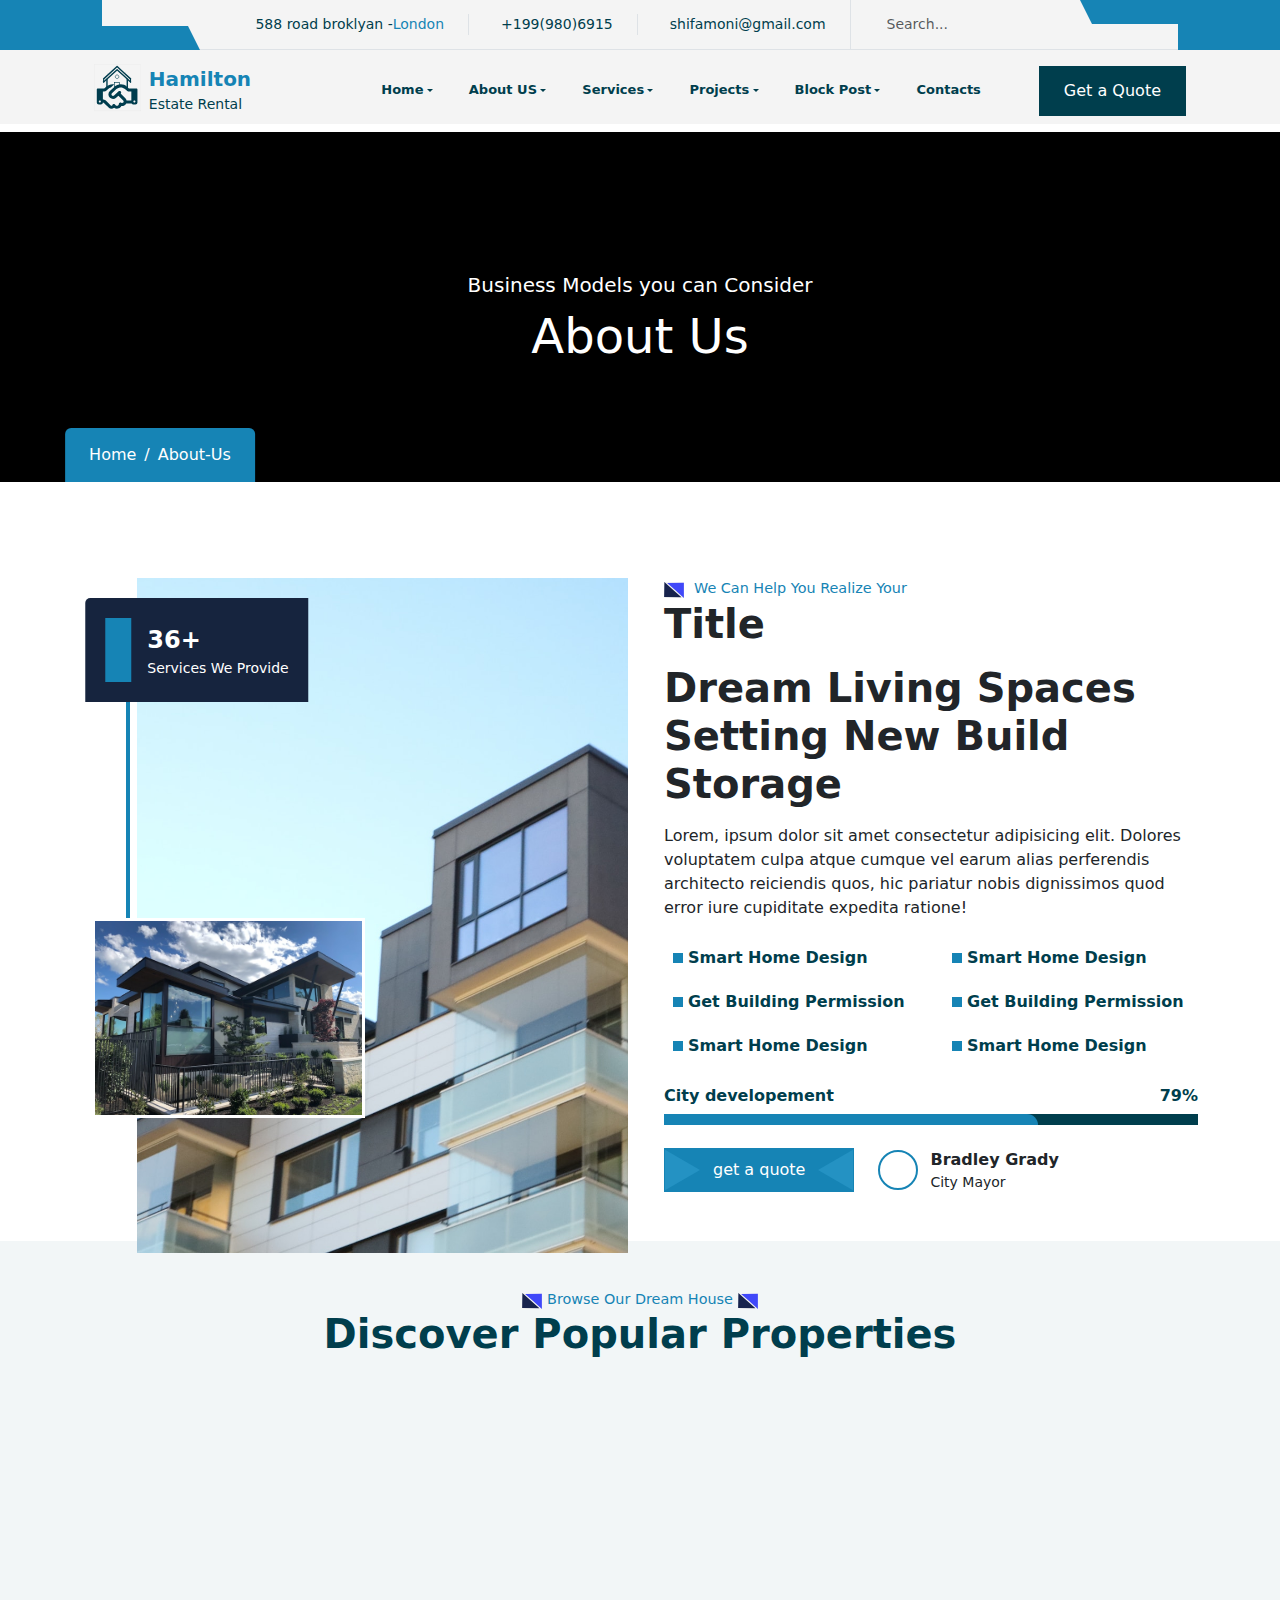
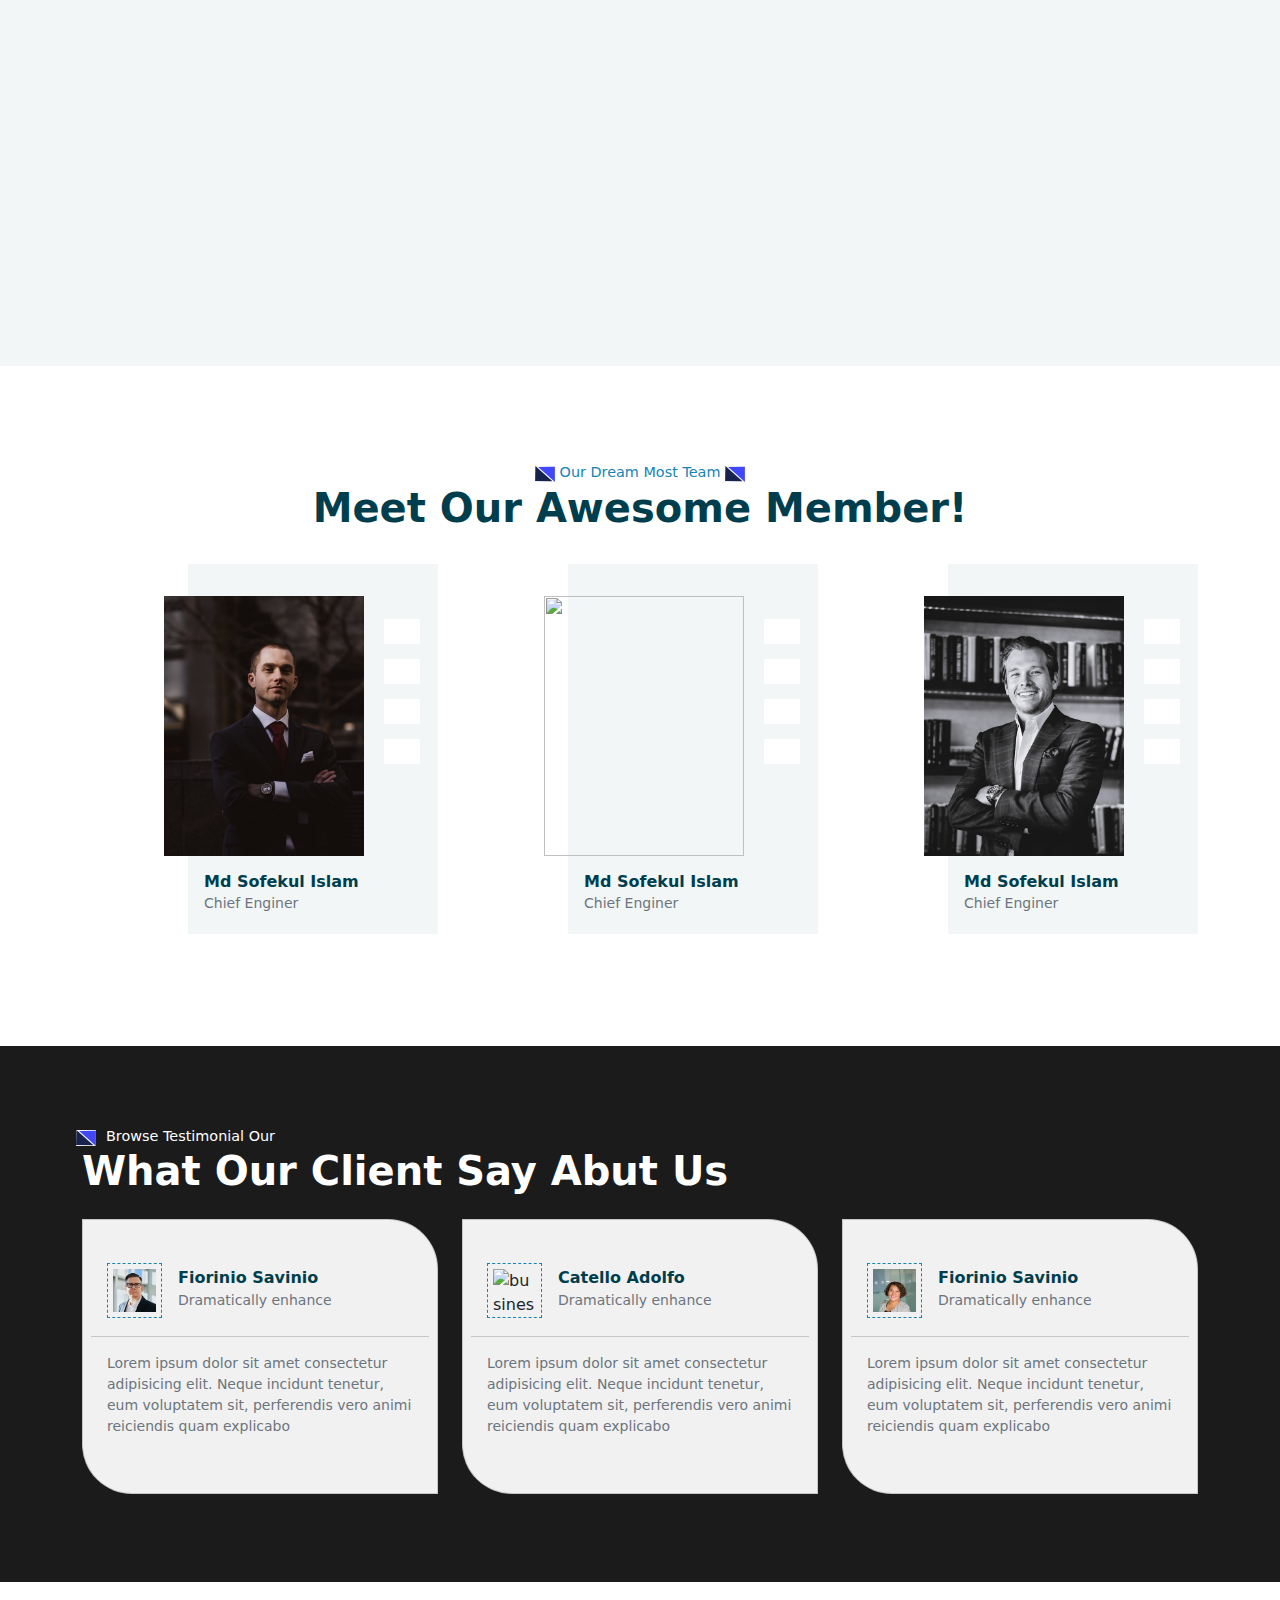
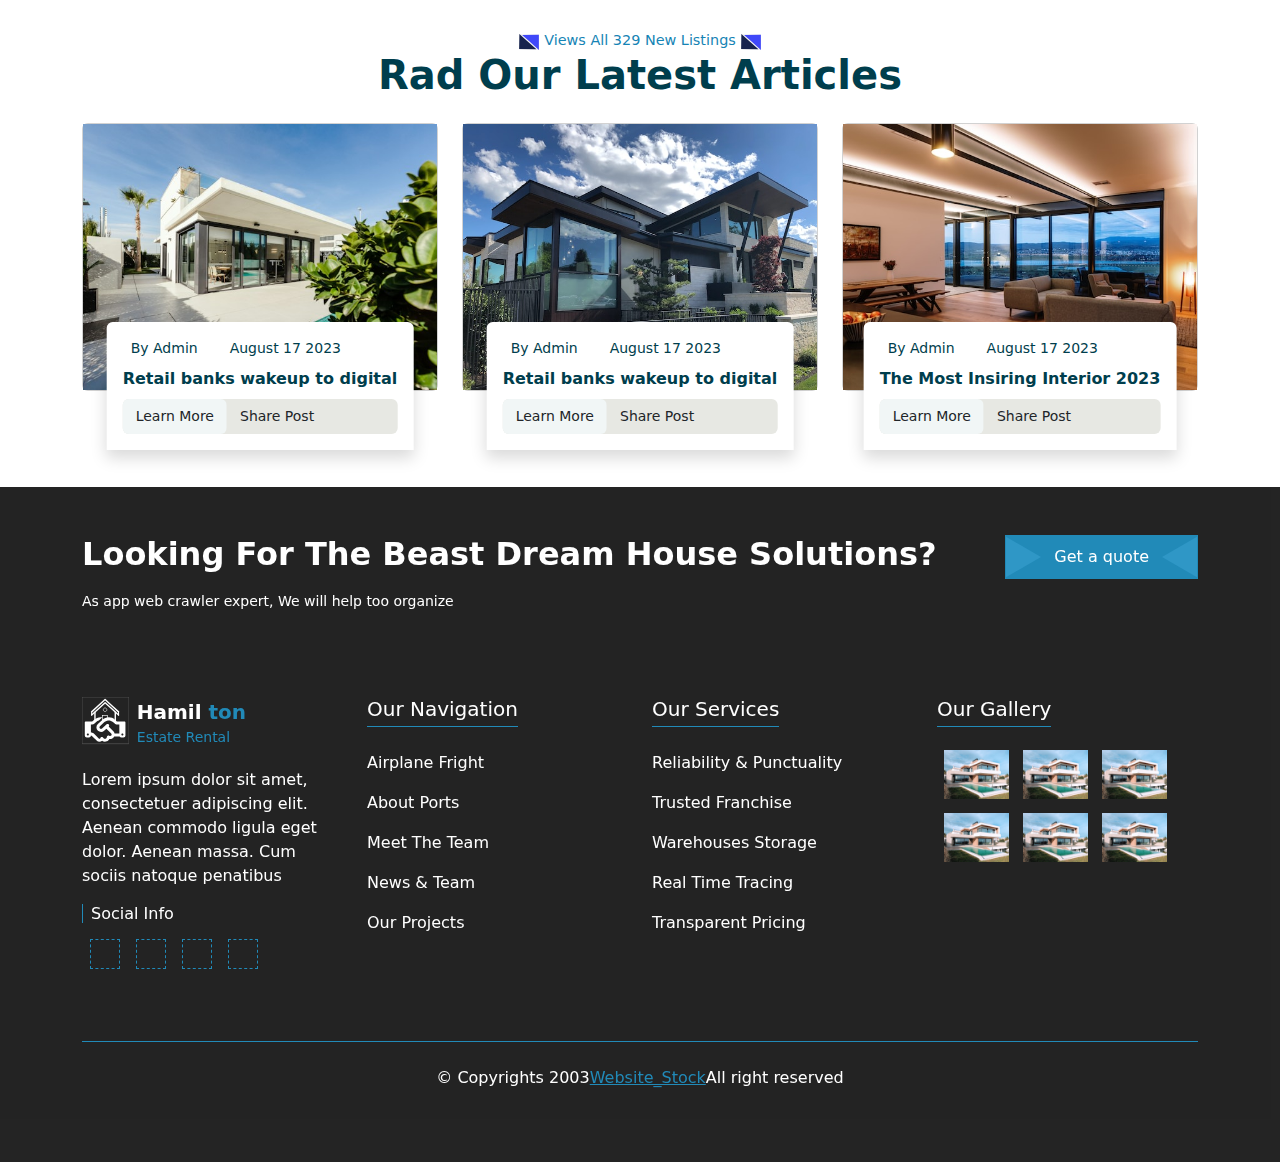
==== commit d85a218d: "improve styles for all pages" ====
--- a/about-us.html
+++ b/about-us.html
@@ -203,7 +203,7 @@
             </div>
         </div>
         <!-- living-spaces -->
-        <div class="living-spaces">
+        <div class="living-spaces mb-5">
             <div class="container">
                 <div class="row">
                     <div class="col col-12 col-lg-6  pt-5">
@@ -1108,7 +1108,7 @@
             </div>
             <div
                 class="text-white d-flex flex-column flex-md-row w-100 mt-5 align-items-center justify-content-center py-4  border-top border-primary">
-                <span>cCopyrights 2003</span>
+                <span>© Copyrights 2003</span>
                 <a href="#">Website_Stock</a>
                 <span>All right reserved</span>
             </div>
--- a/public/css/style.css
+++ b/public/css/style.css
@@ -10334,6 +10334,9 @@
   background-image: url(/public/img/naomi-ellsworth-EMPLSuvDuhQ-unsplash.jpg);
   background-size: cover;
 }
+.banner .form {
+  margin-bottom: 10px;
+}
 .banner .form .btn {
   width: 155px;
   height: 50px;
@@ -10379,6 +10382,9 @@
     top: -19px;
     left: -20px;
   }
+  .banner .form {
+    margin: 50px 0;
+  }
   .banner .splide .title-center::after {
     display: none;
   }
@@ -10386,19 +10392,10 @@
     font-size: 2.5rem;
   }
 }
-@media (min-width: 992px) {
-  .banner .banner-border {
-    width: 1px;
-    height: 100%;
-    left: 90px;
-    background-color: #6c757d;
-  }
-}
 @media (min-width: 1400px) {
   .banner .container {
-    padding: 50px;
+    position: relative;
     margin-left: auto;
-    padding: 55px 10px;
   }
   .banner .container::before {
     position: absolute;
@@ -10419,11 +10416,6 @@
   }
   .banner .splide__title {
     font-size: 3.5rem;
-  }
-}
-@media (min-width: 2560px) {
-  .banner .splide__pagination {
-    left: -120px;
   }
 }
 .popularly {
@@ -10603,39 +10595,6 @@
     bottom: -20px;
   }
 }
-.team-details input[type=range] {
-  /* removing default appearance */
-  -webkit-appearance: none;
-  appearance: none;
-  /* creating a custom design */
-  width: 100%;
-  cursor: pointer;
-  outline: none;
-  /*  slider progress trick  */
-  overflow: hidden;
-  border-radius: none;
-  border-bottom-width: 50px;
-}
-.team-details input[type=range]::-webkit-slider-runnable-track {
-  height: 12px;
-  background: #003e4d;
-  border-bottom-width: 50px;
-  border-radius: none;
-}
-.team-details .team-details-range::-webkit-slider-thumb {
-  /* removing default appearance */
-  -webkit-appearance: none;
-  appearance: none;
-  /* creating a custom design */
-  height: 12px;
-  width: 12px;
-  background-color: #1684b5;
-  border-radius: none;
-  border: 2px solid #1684b5;
-  border-bottom-width: 50px;
-  /*  slider progress trick  */
-  box-shadow: -407px 0 0 400px #1684b5;
-}
 .team-details__information {
   background-color: #f7f6f1;
 }
@@ -10647,12 +10606,18 @@
   border-radius: 50%;
   width: 30px;
   height: 30px;
-  margin: 5px;
-}
-.team-details .c-socials__item:hover {
+  margin: 10px 0;
+}
+.team-details .c-socials__element {
+  border-radius: 50%;
+  padding: 16px;
+  border: none;
+  background-color: transparent;
+}
+.team-details .c-socials__element:hover {
   background-color: #1684b5;
 }
-.team-details .c-socials__item:hover .c-socials__brand {
+.team-details .c-socials__element:hover .c-socials__brand {
   color: #ffffff;
 }
 
@@ -10666,12 +10631,23 @@
     margin-left: -90px;
   }
 }
+@media (min-width: 992px) {
+  .team-details__information {
+    margin-left: -105px;
+    top: 30px;
+  }
+  .team-details img {
+    object-position: top;
+    height: 465px;
+  }
+}
 .projects .projects-img {
   object-position: left;
 }
 .projects .accordion .accordion-item {
   background-color: #d0e6f0;
   margin: 15px 0;
+  border-radius: 0;
 }
 .projects .accordion .accordion-button {
   background-color: #d0e6f0;
@@ -10685,10 +10661,9 @@
 }
 .projects .accordion .accordion-button::after {
   background-image: url("/SVG/angles-right-solid.svg");
+  background-size: 14px;
   background-color: #003e4d;
-  padding: 5px;
-  width: 41px;
-  height: 42px;
+  padding: 14px;
   background-position: center;
   border-radius: 5px;
 }
@@ -10696,11 +10671,22 @@
   background-color: #d0e6f0;
 }
 
+@media (min-width: 992px) {
+  .projects .projects__highlight {
+    height: 380px;
+  }
+}
 .contacts .c-sub-title {
   border-bottom: none;
 }
 .contacts .c-sub-title::before {
   background-color: #dee2e6;
+}
+.contacts .contacts-icon {
+  padding: 15px;
+  margin-right: 10px;
+  background-color: #003e4d;
+  color: #ffffff;
 }
 .contacts .form .form-control {
   padding: 8px 10px;
@@ -10709,12 +10695,15 @@
   background-color: #dee2e6;
 }
 
+.blog-post {
+  width: 35px;
+}
 .blog-post__inner {
   height: 19rem;
 }
 .blog-post__share {
-  width: 35px;
   height: 35px;
+  padding: 10px;
   border-radius: 50%;
   background-color: #ced4da;
 }
@@ -10738,6 +10727,9 @@
   height: 170px;
   object-position: center;
 }
+.blog-post__sugestion .card .card-socials {
+  text-decoration: none;
+}
 .blog-post__sugestion .card .card-socials i {
   font-size: large;
   color: #adb5bd;
@@ -10759,8 +10751,8 @@
   border-bottom: 1px solid #adb5bd;
 }
 .blog-post__comments .card .card-wrapper {
-  height: 140px;
-  width: 140px;
+  height: 100px;
+  width: 100px;
 }
 .blog-post__comments .form__field input,
 .blog-post__comments .form textarea {
@@ -10768,7 +10760,7 @@
   border: none;
 }
 .blog-post__comments .form__field {
-  border-radius: 5px;
+  border-radius: 2px;
   background-color: #dee2e6;
 }
 .blog-post__search {
@@ -10776,11 +10768,13 @@
 }
 .blog-post__search .form-control {
   background-color: #f8f9fa;
-  padding: 10px;
+  padding: 14px;
   border-radius: 0;
 }
 .blog-post__search .form-btn {
-  right: -30px;
+  background-color: #f8f9fa;
+  padding: 0;
+  right: 0;
 }
 .blog-post__search .form-icon::before {
   border: 1px dashed #6c757d;
@@ -10795,6 +10789,9 @@
 }
 .blog-post__categories {
   background-color: #f8f9fa;
+}
+.blog-post__suport {
+  background-color: #525157;
 }
 .blog-post__options {
   background-color: #f8f9fa;
@@ -10818,7 +10815,7 @@
   }
 }
 .footer {
-  background-color: #191818;
+  background-color: #181818;
   opacity: 0.95;
 }
 .footer .footer-logo img {
@@ -10841,10 +10838,25 @@
 .footer .footer-list:hover .footer-svg {
   color: #ffffff;
 }
-.footer .form-control {
+.footer .form .form-input {
   width: min-content;
   background-color: #ffffff;
-  padding: 2px;
+  border: none;
+  border-radius: 0;
+  padding: 14px 10px;
+}
+.footer .form .form-search {
+  position: absolute;
+  top: 50%;
+  transform: translateY(-50%);
+  right: 7px;
+  width: 40px;
+  height: 40px;
+  background-color: #1684b5;
+  border: none;
+}
+.footer .form .form-svg {
+  color: #ffffff;
 }
 .footer .footer-inner {
   overflow: hidden;
@@ -10856,7 +10868,7 @@
 .footer .footer-gallery {
   max-height: 65px;
   max-width: 65px;
-  padding: 5px;
+  margin: 7px;
 }
 .footer .c-socials__element {
   background-color: transparent;
@@ -11212,6 +11224,15 @@
   width: 100%;
   background: #003e4d;
 }
+.c-progress .c-progress__first::after {
+  width: 80%;
+}
+.c-progress .c-progress__two::after {
+  width: 50%;
+}
+.c-progress .c-progress__last::after {
+  width: 95%;
+}
 .c-progress progress::after {
   width: 70%;
   background: #1684b5;
@@ -11223,6 +11244,18 @@
   justify-content: space-between;
   color: #003e4d;
   font-weight: 700;
+}
+
+.c-progress-but .progress-text {
+  bottom: 12px;
+  color: #003e4d;
+  font-weight: 700;
+}
+.c-progress-but .progress-bar {
+  border-top-right-radius: 20px;
+}
+.c-progress-but .progress-bar {
+  height: 12px;
 }
 
 .banner-about {
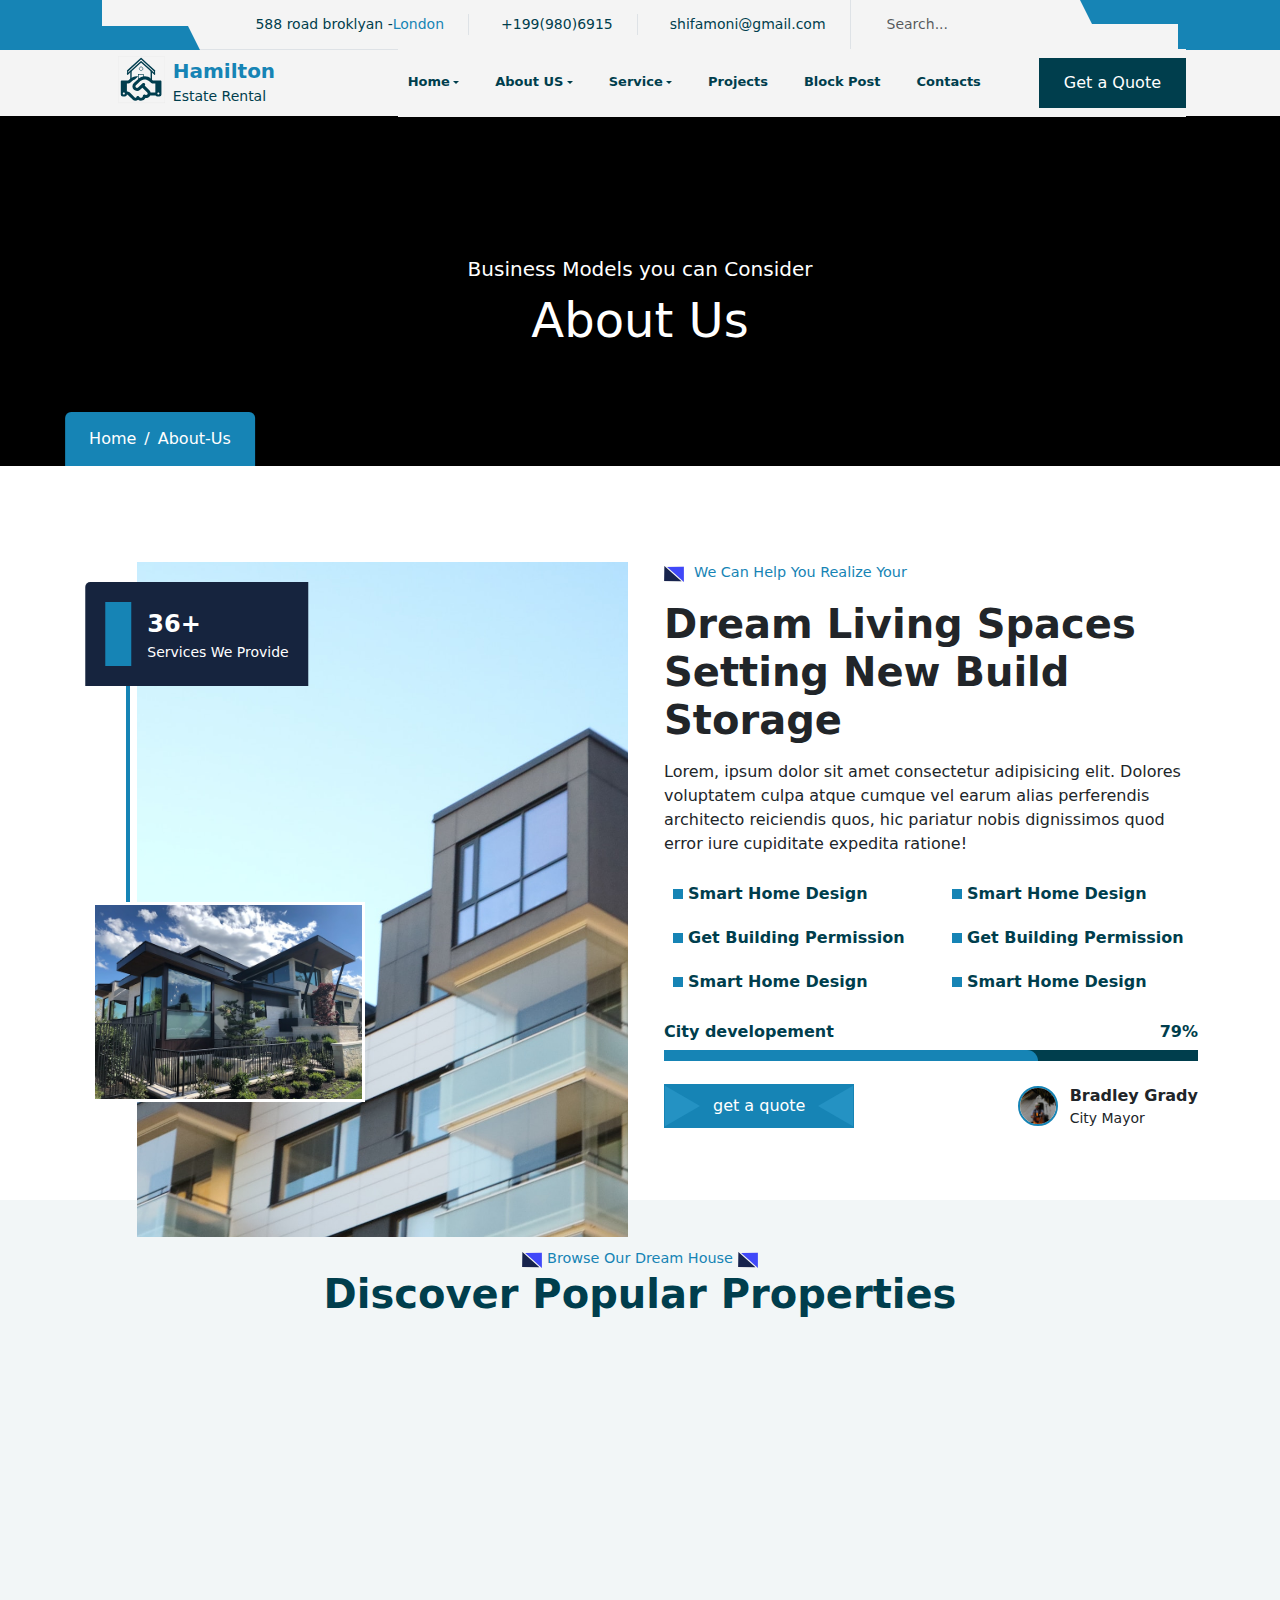
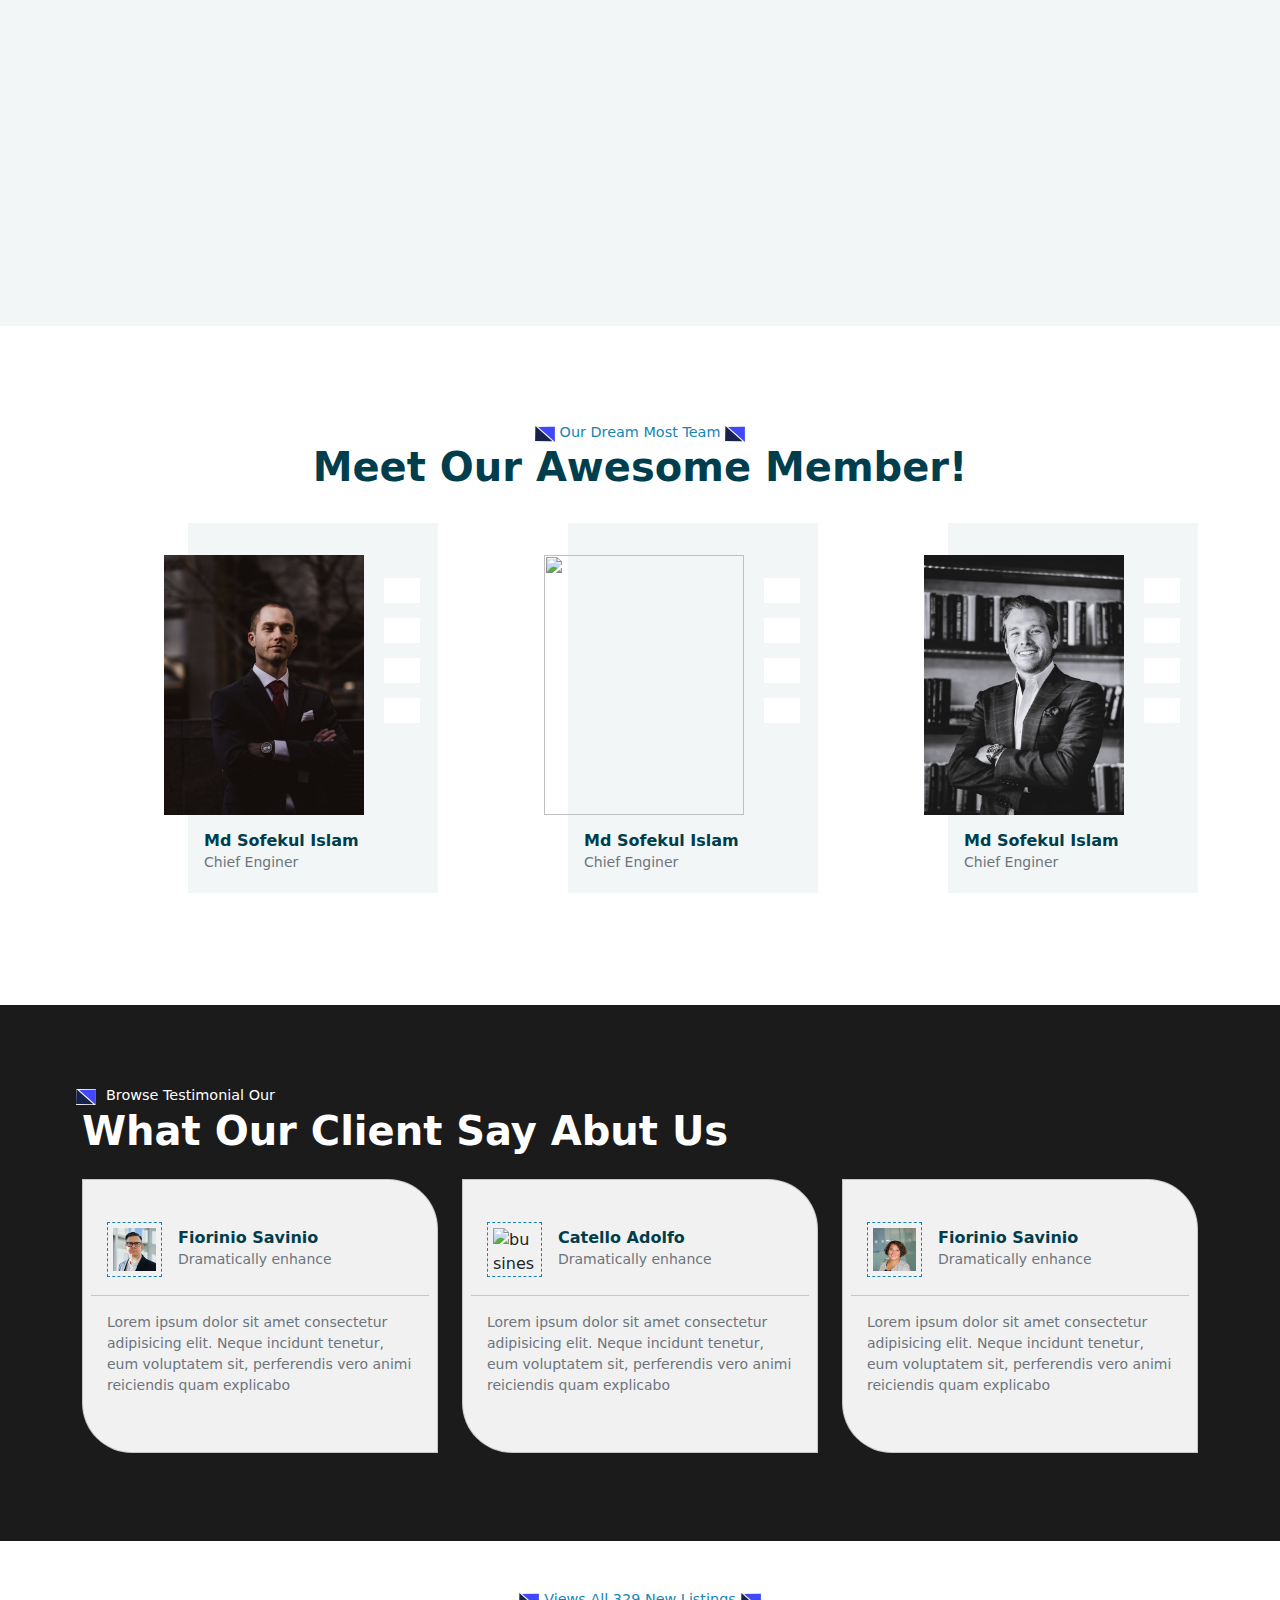
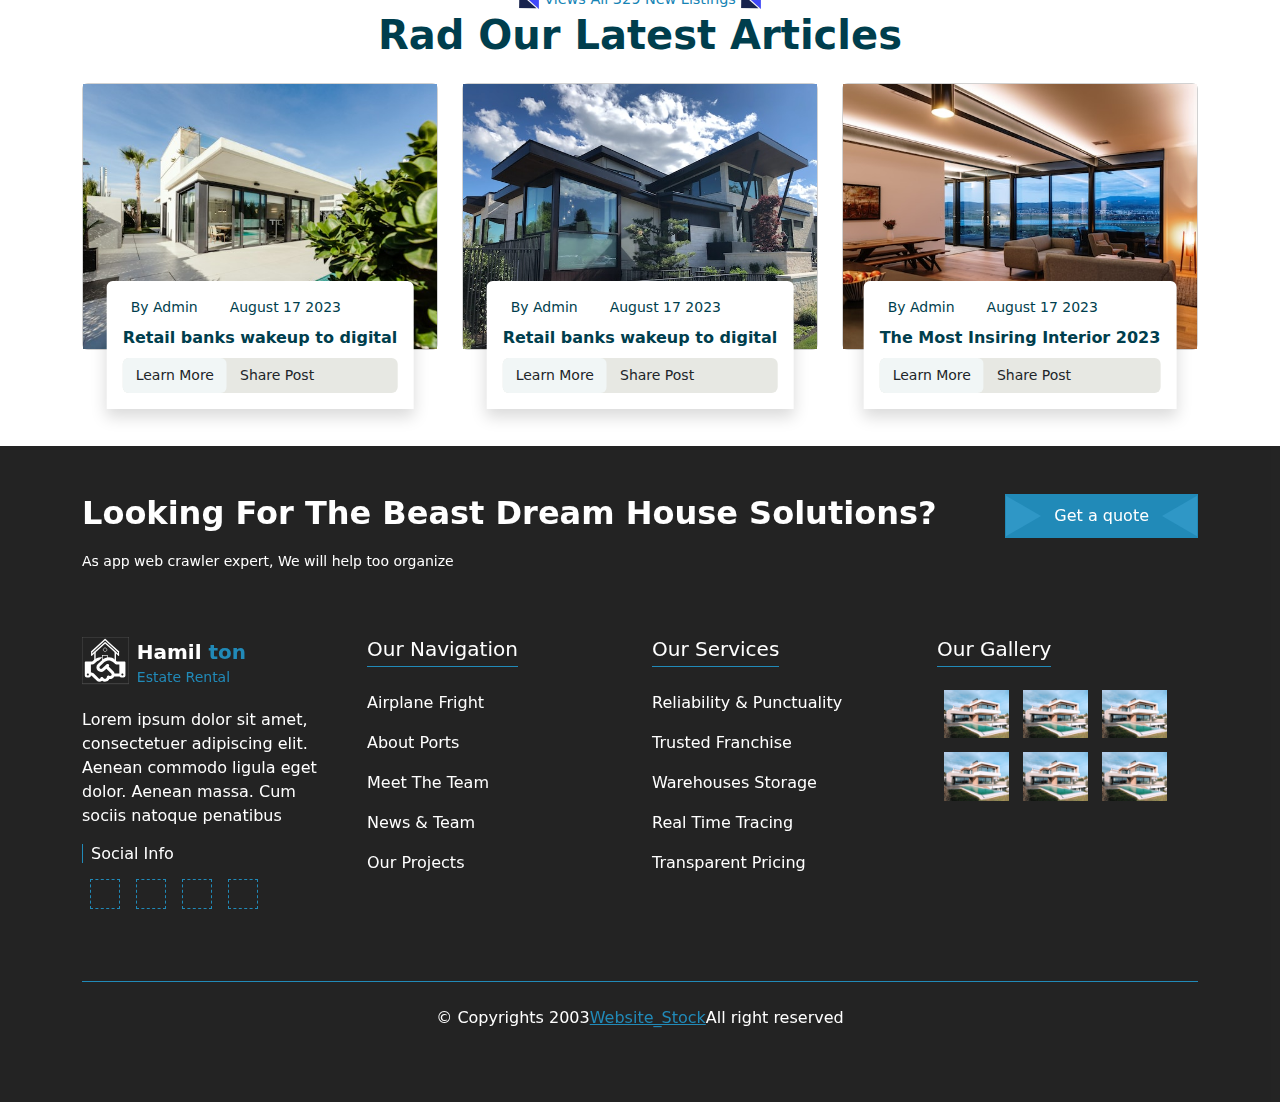
==== commit 501a48a6: "final improve styles" ====
--- a/about-us.html
+++ b/about-us.html
@@ -27,17 +27,17 @@
 
 <body>
     <!-- header -->
-    <header class="header position-relative">
+    <header class="header position-relative" style="height: 100px-;">
         <!-- <h1 class="d-none">Hamilton</h1> -->
         <!-- logo-mobile -->
         <div class="container d-flex justify-content-center d-lg-none">
-            <div class="nav-logo">
+            <a class="nav-logo text-decoration-none" href="index.html">
                 <img src="/SVG/head-logo.svg" style="height: 55px;" alt="">
                 <div class="d-flex flex-column ms-2">
                     <span class="text-primary fs-5 fw-semibold">Hamilton</span>
                     <span class="text-secondary fs-sm">Estate Rental</span>
                 </div>
-            </div>
+            </a>
         </div>
         <div class="container-fluid  d-none d-lg-flex align-items-center justify-content-center border-bottom">
             <!-- contact-header -->
@@ -73,7 +73,7 @@
         <!-- navigation -->
         <div class="main-nav">
             <div class="container">
-                <nav class="navbar navbar-expand-lg my-2">
+                <nav class="navbar navbar-expand-lg">
                     <div class="container-fluid d-flex ">
                         <div class="d-flex flex-row-reverse justify-content-between w-100">
                             <button class="navbar-toggler" type="button" data-bs-toggle="collapse"
@@ -137,37 +137,26 @@
                                     </ul>
                                 </li>
                                 <li class="nav-item dropdown">
-                                    <a class="nav-link dropdown-toggle" href="#" role="button" data-bs-toggle="dropdown"
-                                        aria-expanded="false">
-                                        Services
+                                    <a class="nav-link dropdown-toggle" href="service.html" role="button"
+                                        data-bs-toggle="dropdown" aria-expanded="false">
+                                        Service
                                     </a>
                                     <ul class="dropdown-menu">
-                                        <li><a class="dropdown-item" href="service.html">Services</a></li>
-                                        <li><a class="dropdown-item" href="team-details.html">Team Details</a></li>
-                                        <li><a class="dropdown-item" href="#">Something else here</a></li>
+                                        <li><a class="dropdown-item" href="service.html">Service</a>
+                                        <li><a class="dropdown-item" href="team-details.html">team-details</a>
+                                        </li>
+
                                     </ul>
                                 </li>
                                 <li class="nav-item dropdown">
-                                    <a class="nav-link dropdown-toggle" href="projects.html" role="button"
-                                        data-bs-toggle="dropdown" aria-expanded="false">
+                                    <a class="nav-link" href="projects.html" role="button">
                                         Projects
                                     </a>
-                                    <ul class="dropdown-menu">
-                                        <li><a class="dropdown-item" href="projects.html">Projects</a></li>
-                                        <li><a class="dropdown-item" href="#">Another action</a></li>
-                                        <li><a class="dropdown-item" href="#">Something else here</a></li>
-                                    </ul>
                                 </li>
                                 <li class="nav-item dropdown">
-                                    <a class="nav-link dropdown-toggle" href="blog-post.html" role="button"
-                                        data-bs-toggle="dropdown" aria-expanded="false">
+                                    <a class="nav-link text-nowrap" href="blog-post.html" role="button">
                                         Block Post
                                     </a>
-                                    <ul class="dropdown-menu">
-                                        <li><a class="dropdown-item" href="blog-post.html">Block Post</a></li>
-                                        <li><a class="dropdown-item" href="#">Another action</a></li>
-                                        <li><a class="dropdown-item" href="#">Something else here</a></li>
-                                    </ul>
                                 </li>
                                 <li class="nav-item">
                                     <a class="nav-link" aria-current="page" href="contacts.html">Contacts</a>
@@ -240,7 +229,6 @@
                                 <span class=" title-start text-primary position-relative mb-3">
                                     We can help you realize your
                                 </span>
-                                <h2 class="fs-1 text-capitalize fw-bolder">title</h2>
                             </div>
                             <h2 class="fs-1 text-capitalize fw-bolder">
                                 dream living spaces setting new build storage
@@ -275,7 +263,7 @@
                                 <progress class="w-100" id="file" max="100" value="10">70%</progress>
                             </div>
                         </div>
-                        <div class="d-flex align-items-center">
+                        <div class="d-md-flex align-items-center justify-content-between">
                             <button
                                 class="c-button btn btn-primary position-relative me-4 px-5 d-flex align-items-center justify-content-between">
                                 <svg class="icon icon-left position-absolute">
@@ -286,11 +274,11 @@
                                     <use xlink:href="#triangle-right"></use>
                                 </svg>
                             </button>
-                            <div class="d-flex justify-content-between">
-                                <div class="d-flex align-items-center">
+                            <div class="">
+                                <div class="d-flex mt-3 mt-md-0 align-items-center">
                                     <div class="rounded-circle overflow-hidden border border-primary border-2 me-1"
                                         style="height: 40px; width: 40px;">
-                                        <img class="" src="public/img/joe-holland-80zZ1s24Nag-unsplash.jpg" width="70px"
+                                        <img class="" src="public/img/noaa-VbHLtYBlkEU-unsplash.jpg" width="70px"
                                             alt="">
                                     </div>
                                     <div class="d-flex flex-column">
@@ -689,7 +677,7 @@
                             </div>
                         </div>
                     </div>
-                    <div class="col col-12 col-md-6 col-lg-4 mx-auto my-3">
+                    <div class="col col-12 col-md-6 col-lg-4 my-3">
                         <div class="c-team">
                             <div class="team__wrapper ms-auto d-flex p-3">
                                 <div class="team__inner d-flex- pt-3">
@@ -865,7 +853,7 @@
                             </div>
                         </div>
                     </div>
-                    <div class="col col-12 col-md-6 col-lg-4 mx-auto">
+                    <div class="col col-12 col-md-6 col-lg-4">
                         <div class="card card-top card-top--middle position-relative">
                             <img class="card-img--top" src="/public/img/naomi-ellsworth-EMPLSuvDuhQ-unsplash.jpg"
                                 alt="home">
@@ -899,7 +887,7 @@
                             </div>
                         </div>
                     </div>
-                    <div class="col col-12 col-md-6 col-lg-4 mx-auto">
+                    <div class="col col-12 col-md-6 col-lg-4">
                         <div class="card card-top position-relative">
                             <img class="card-img--top" src="/public/img/s-group-official-6spmqj2OSLk-unsplash.jpg"
                                 alt="home">
@@ -1081,28 +1069,28 @@
                         </li>
                     </ul>
                 </div>
-                <div class="col col-12 col-md-4 col-lg-3 mx-auto footer-block overflow-hidden">
+                <div class="col col-12 col-md-4 col-lg-3 footer-block overflow-hidden">
                     <h5 class="footer-subtitle text-capitalize">
                         our gallery
                     </h5>
 
                     <div class="d-flex mt-2">
-                            <img class="footer-gallery" src="/public/img/footer-img/webaliser-_TPTXZd9mOo-unsplash.jpg"
-                                alt="">
-                            <img class="footer-gallery" src="/public/img/footer-img/webaliser-_TPTXZd9mOo-unsplash.jpg"
-                                alt="">
-                            <img class="footer-gallery" src="/public/img/footer-img/webaliser-_TPTXZd9mOo-unsplash.jpg"
-                                alt="">
+                        <img class="footer-gallery" src="/public/img/footer-img/webaliser-_TPTXZd9mOo-unsplash.jpg"
+                            alt="">
+                        <img class="footer-gallery" src="/public/img/footer-img/webaliser-_TPTXZd9mOo-unsplash.jpg"
+                            alt="">
+                        <img class="footer-gallery" src="/public/img/footer-img/webaliser-_TPTXZd9mOo-unsplash.jpg"
+                            alt="">
                     </div>
                     <div class="d-flex ">
-                            <img class="footer-gallery" src="/public/img/footer-img/webaliser-_TPTXZd9mOo-unsplash.jpg"
-                                alt="">
-                            <img class="footer-gallery" src="/public/img/footer-img/webaliser-_TPTXZd9mOo-unsplash.jpg"
-                                alt="">
-                            <img class="footer-gallery" src="/public/img/footer-img/webaliser-_TPTXZd9mOo-unsplash.jpg"
-                                alt="">
-                    </div>
-                   
+                        <img class="footer-gallery" src="/public/img/footer-img/webaliser-_TPTXZd9mOo-unsplash.jpg"
+                            alt="">
+                        <img class="footer-gallery" src="/public/img/footer-img/webaliser-_TPTXZd9mOo-unsplash.jpg"
+                            alt="">
+                        <img class="footer-gallery" src="/public/img/footer-img/webaliser-_TPTXZd9mOo-unsplash.jpg"
+                            alt="">
+                    </div>
+
                 </div>
 
             </div>
--- a/public/css/style.css
+++ b/public/css/style.css
@@ -10287,13 +10287,21 @@
   color: #1684b5;
   border-bottom: 1px solid #1684b5;
 }
-.header .nav-logo {
+.header .navbar .navbar-collapse {
+  background-color: #f4f4f4;
+  z-index: 10;
+}
+
+.nav-logo {
+  display: flex;
+  margin: 12px;
   width: max-content;
 }
-.header .collapse .btn {
+
+.collapse .btn {
   padding: 8px 30px;
 }
-.header .collapse .btn:hover {
+.collapse .btn:hover {
   background-color: #1684b5;
 }
 
@@ -10340,6 +10348,9 @@
 .banner .form .btn {
   width: 155px;
   height: 50px;
+}
+.banner .form .form-select {
+  color: #6c757d;
 }
 .banner .splide {
   margin-left: auto;
@@ -10718,7 +10729,7 @@
   font-weight: 500;
   border: 1px solid #ced4da;
   padding: 5px 25px;
-  margin: 0 5px;
+  margin: 5px;
 }
 .blog-post__sugestion .card {
   border: none;
@@ -10825,6 +10836,7 @@
   border-bottom: 1px solid #1684b5;
   display: inline-block;
   padding-bottom: 5px;
+  margin-top: 15px;
 }
 .footer .footer-svg {
   color: #1684b5;
@@ -10888,12 +10900,15 @@
     width: 100px;
   }
   .footer .footer-title {
-    margin-bottom: 60px;
+    margin-bottom: 40px;
   }
 }
 @media (min-width: 768px) {
   .footer .form-control {
     width: auto;
+  }
+  .footer .footer-subtitle {
+    margin-top: 0;
   }
 }
 .c-btn .btn {
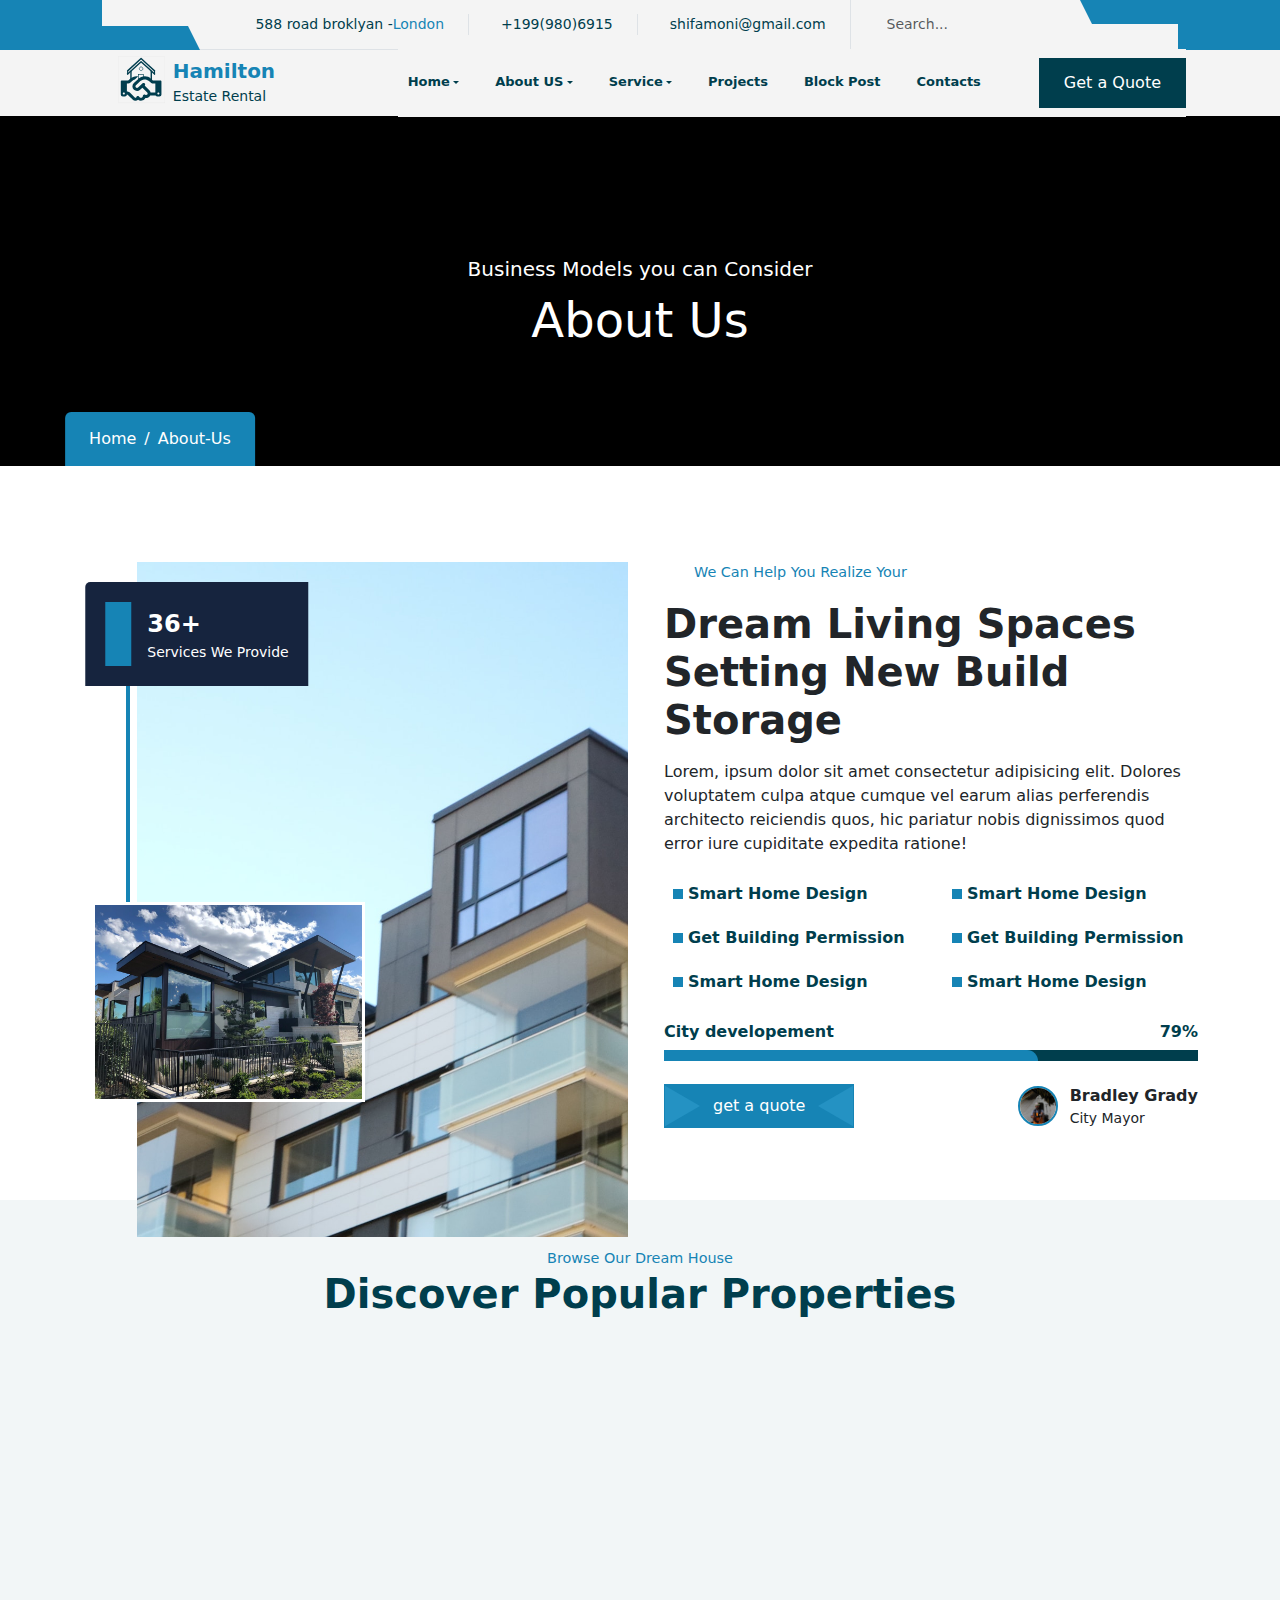
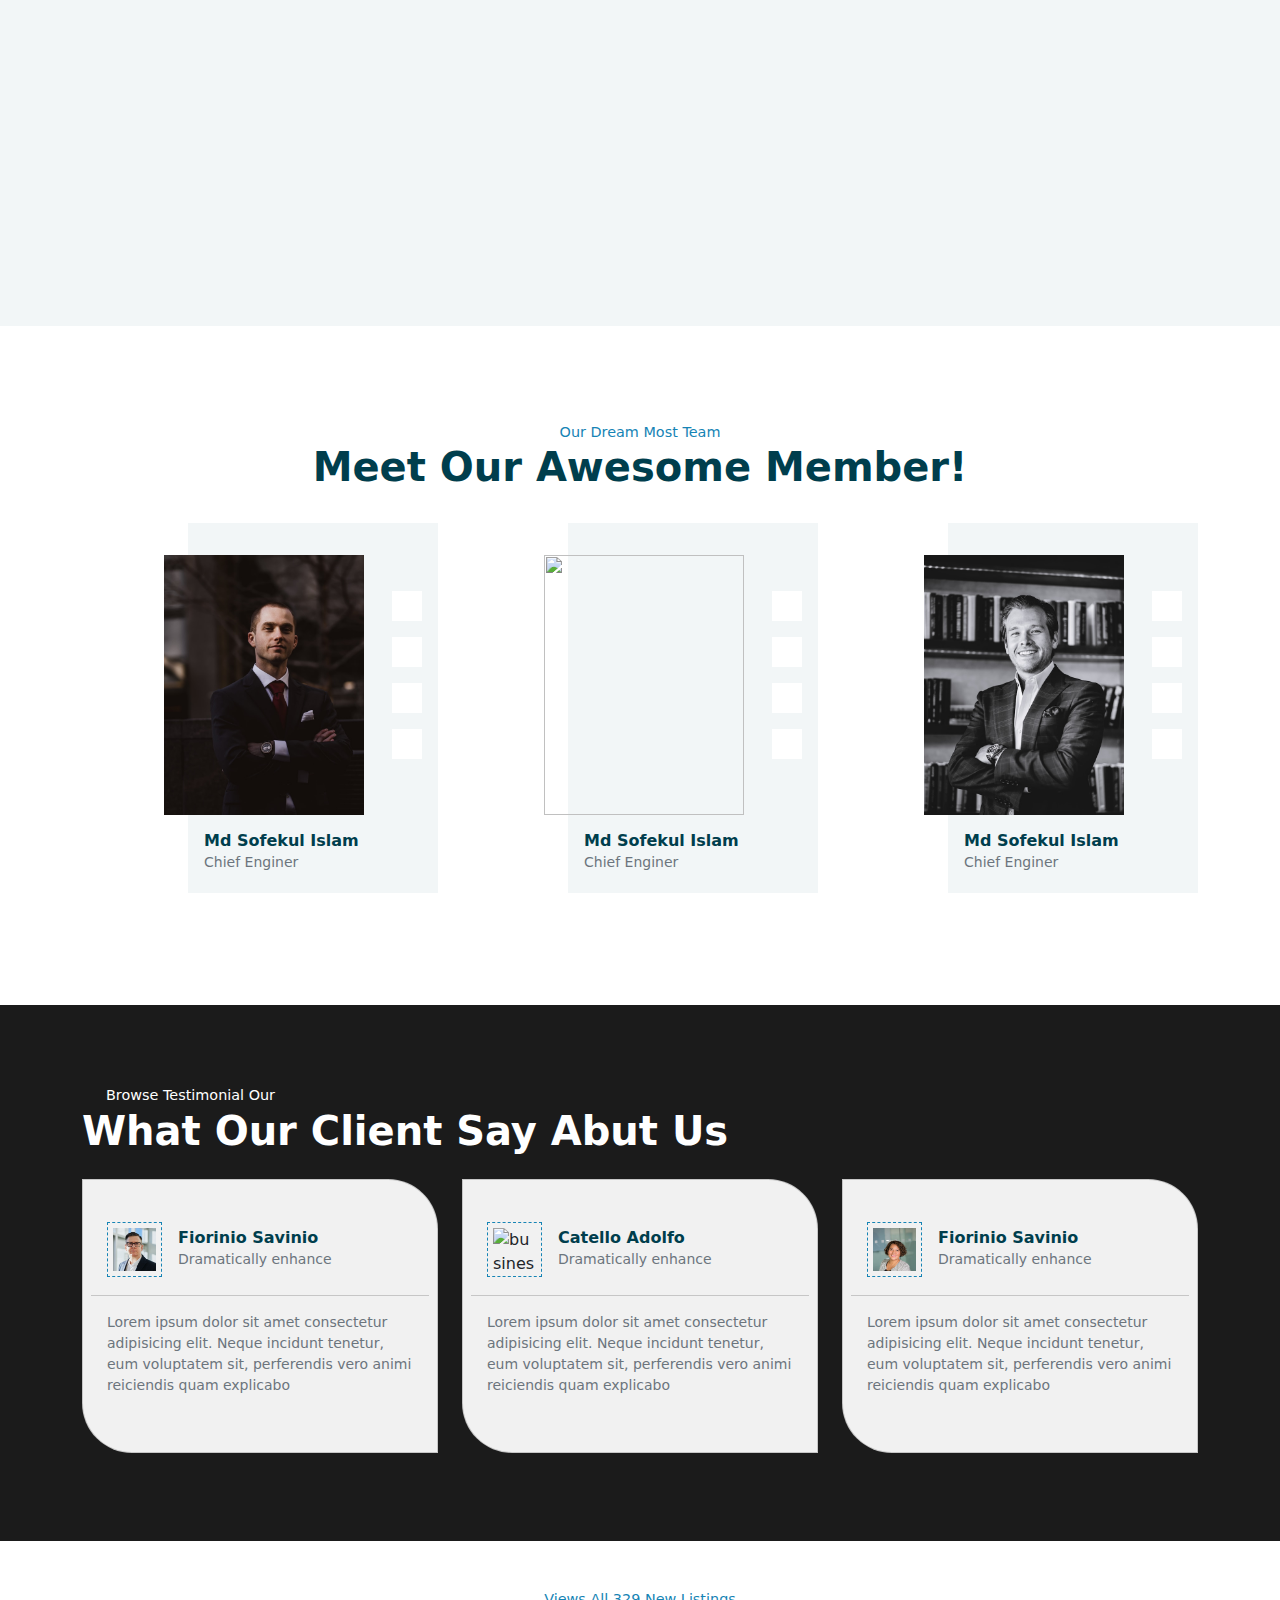
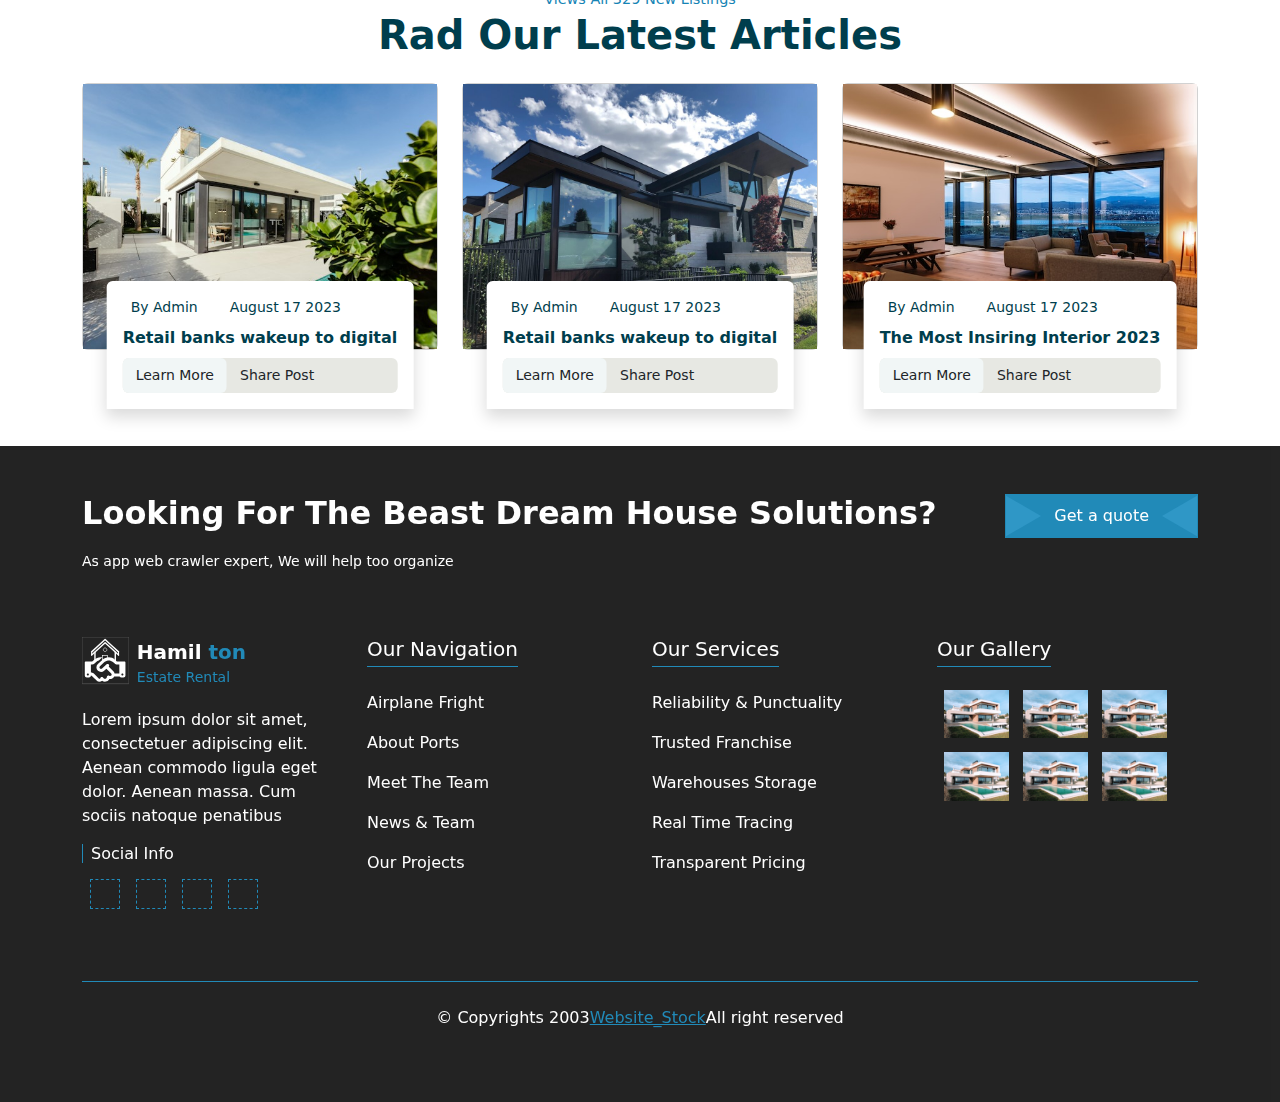
==== commit ac9f1efb: "add latest tramples" ====
--- a/about-us.html
+++ b/about-us.html
@@ -32,7 +32,7 @@
         <!-- logo-mobile -->
         <div class="container d-flex justify-content-center d-lg-none">
             <a class="nav-logo text-decoration-none" href="index.html">
-                <img src="/SVG/head-logo.svg" style="height: 55px;" alt="">
+                <img src="public/icons/head-logo.svg" style="height: 55px;" alt="">
                 <div class="d-flex flex-column ms-2">
                     <span class="text-primary fs-5 fw-semibold">Hamilton</span>
                     <span class="text-secondary fs-sm">Estate Rental</span>
@@ -85,7 +85,7 @@
                             <div class="nav-logo d-none d-lg-flex justify-content-center me-auto">
                                 <a class="nav-logo d-none d-lg-flex justify-content-center text-decoration-none"
                                     href="index.html">
-                                    <img src="/SVG/head-logo.svg" style="height: 55px;" alt="">
+                                    <img src="public/icons/head-logo.svg" style="height: 55px;" alt="">
                                     <div class="d-flex flex-column ms-2">
                                         <span class="text-primary fs-5 fw-semibold">Hamilton</span>
                                         <span class="text-secondary fs-sm">Estate Rental</span>
@@ -212,13 +212,12 @@
                                     class="living-spaces__border d-none d-md-block border border-primary border-4 position-absolute ms-4 mb-4">
                                 </div>
                                 <div class="living-spaces__img z-1 position-relative overflow-hidden ms-md-auto">
-                                    <img class="w-100 h-100" src="/public/img/timo-makelainen-89p1tAQlOkw-unsplash.jpg"
+                                    <img class="w-100 h-100" src="public/img/timo-makelainen-89p1tAQlOkw-unsplash.jpg"
                                         alt="">
                                 </div>
                                 <div
                                     class="living-spaces__foto z-2 d-none d-md-block position-absolute overflow-hidden">
-                                    <img class="w-100 h-100" src="/public/img/naomi-ellsworth-EMPLSuvDuhQ-unsplash.jpg"
-                                        alt="">
+                                    <img class="w-100 h-100" src="public/img/new_apartament_2.jpg" alt="">
                                 </div>
                             </div>
                         </div>
@@ -319,8 +318,7 @@
                             <li class="splide__slide d-flex justify-content-center px-md-3 mb-2">
                                 <div class="card c-populary border-0 rounded-0 shadow my-5">
                                     <div class="position-relative">
-                                        <img class="card-img-top"
-                                            src="/public/img/naomi-ellsworth-EMPLSuvDuhQ-unsplash.jpg" alt="">
+                                        <img class="card-img-top" src="public/img/new_apartament_2.jpg" alt="">
                                         <div class="badge bg-primary position-absolute bottom-0 start-0">
                                             <span class="fs-4 fw-medium">$987</span>
                                             <span class="fs-6 fw-normal">/Mounth</span>
@@ -367,15 +365,18 @@
                                                 <span>777 Panama City, FL</span>
                                             </div>
                                             <div class="text-primary d-flex align-items-center">
-                                                <span
-                                                    class="rounded-circle me-2 border d-flex align-items-center p-2 border-light-subtle">
-                                                    <i class="fa-regular fa-heart"></i>
-
-                                                </span>
-                                                <span
-                                                    class="rounded-circle d-flex align-items-center border p-2 border-light-subtle">
-                                                    <i class="fa-solid fa-arrow-right-arrow-left"></i>
-                                                </span>
+                                                <a class="popularly__social" href="#">
+                                                    <span
+                                                        class="rounded-circle me-2 border d-flex align-items-center p-2 border-light-subtle">
+                                                        <i class="fa-regular fa-heart"></i>
+                                                    </span>
+                                                </a>
+                                                <a class="popularly__social" href="#">
+                                                    <span
+                                                        class="rounded-circle d-flex align-items-center border p-2 border-light-subtle">
+                                                        <i class="fa-solid fa-arrow-right-arrow-left"></i>
+                                                    </span>
+                                                </a>
                                             </div>
                                         </div>
                                     </div>
@@ -385,7 +386,7 @@
                             <li class="splide__slide d-flex justify-content-center px-md-3 mb-2">
                                 <div class="card c-populary border-0 rounded-0 shadow my-5">
                                     <div class="position-relative">
-                                        <img class="card-img-top" src="/public/img/mark-champs-Id2IIl1jOB0-unsplash.jpg"
+                                        <img class="card-img-top" src="public/img/mark-champs-Id2IIl1jOB0-unsplash.jpg"
                                             alt="">
                                         <div class="badge bg-primary position-absolute bottom-0 start-0">
                                             <span class="fs-4 fw-medium">$987</span>
@@ -433,15 +434,18 @@
                                                 <span>777 Panama City, FL</span>
                                             </div>
                                             <div class="text-primary d-flex align-items-center">
-                                                <span
-                                                    class="rounded-circle me-2 border d-flex align-items-center p-2 border-light-subtle">
-                                                    <i class="fa-regular fa-heart"></i>
-
-                                                </span>
-                                                <span
-                                                    class="rounded-circle d-flex align-items-center border p-2 border-light-subtle">
-                                                    <i class="fa-solid fa-arrow-right-arrow-left"></i>
-                                                </span>
+                                                <a class="popularly__social" href="#">
+                                                    <span
+                                                        class="rounded-circle me-2 border d-flex align-items-center p-2 border-light-subtle">
+                                                        <i class="fa-regular fa-heart"></i>
+                                                    </span>
+                                                </a>
+                                                <a class="popularly__social" href="#">
+                                                    <span
+                                                        class="rounded-circle d-flex align-items-center border p-2 border-light-subtle">
+                                                        <i class="fa-solid fa-arrow-right-arrow-left"></i>
+                                                    </span>
+                                                </a>
                                             </div>
                                         </div>
                                     </div>
@@ -451,7 +455,7 @@
                             <li class="splide__slide d-flex justify-content-center px-md-3 mb-2">
                                 <div class="card c-populary border-0 rounded-0 shadow my-5">
                                     <div class="position-relative">
-                                        <img class="card-img-top" src="/public/img/vu-anh-TiVPTYCG_3E-unsplash.jpg"
+                                        <img class="card-img-top" src="public/img/vu-anh-TiVPTYCG_3E-unsplash.jpg"
                                             alt="">
                                         <div class="badge bg-primary position-absolute bottom-0 start-0">
                                             <span class="fs-4 fw-medium">$987</span>
@@ -499,15 +503,18 @@
                                                 <span>777 Panama City, FL</span>
                                             </div>
                                             <div class="text-primary d-flex align-items-center">
-                                                <span
-                                                    class="rounded-circle me-2 border d-flex align-items-center p-2 border-light-subtle">
-                                                    <i class="fa-regular fa-heart"></i>
-
-                                                </span>
-                                                <span
-                                                    class="rounded-circle d-flex align-items-center border p-2 border-light-subtle">
-                                                    <i class="fa-solid fa-arrow-right-arrow-left"></i>
-                                                </span>
+                                                <a class="popularly__social" href="#">
+                                                    <span
+                                                        class="rounded-circle me-2 border d-flex align-items-center p-2 border-light-subtle">
+                                                        <i class="fa-regular fa-heart"></i>
+                                                    </span>
+                                                </a>
+                                                <a class="popularly__social" href="#">
+                                                    <span
+                                                        class="rounded-circle d-flex align-items-center border p-2 border-light-subtle">
+                                                        <i class="fa-solid fa-arrow-right-arrow-left"></i>
+                                                    </span>
+                                                </a>
                                             </div>
                                         </div>
                                     </div>
@@ -517,7 +524,7 @@
                             <li class="splide__slide d-flex justify-content-center px-md-3 mb-2">
                                 <div class="card c-populary border-0 rounded-0 shadow my-5">
                                     <div class="position-relative">
-                                        <img class="card-img-top" src="/public/img/avi-werde-hHz4yrvxwlA-unsplash.jpg"
+                                        <img class="card-img-top" src="public/img/avi-werde-hHz4yrvxwlA-unsplash.jpg"
                                             alt="">
                                         <div class="badge bg-primary position-absolute bottom-0 start-0">
                                             <span class="fs-4 fw-medium">$987</span>
@@ -565,15 +572,18 @@
                                                 <span>777 Panama City, FL</span>
                                             </div>
                                             <div class="text-primary d-flex align-items-center">
-                                                <span
-                                                    class="rounded-circle me-2 border d-flex align-items-center p-2 border-light-subtle">
-                                                    <i class="fa-regular fa-heart"></i>
-
-                                                </span>
-                                                <span
-                                                    class="rounded-circle d-flex align-items-center border p-2 border-light-subtle">
-                                                    <i class="fa-solid fa-arrow-right-arrow-left"></i>
-                                                </span>
+                                                <a class="popularly__social" href="#">
+                                                    <span
+                                                        class="rounded-circle me-2 border d-flex align-items-center p-2 border-light-subtle">
+                                                        <i class="fa-regular fa-heart"></i>
+                                                    </span>
+                                                </a>
+                                                <a class="popularly__social" href="#">
+                                                    <span
+                                                        class="rounded-circle d-flex align-items-center border p-2 border-light-subtle">
+                                                        <i class="fa-solid fa-arrow-right-arrow-left"></i>
+                                                    </span>
+                                                </a>
                                             </div>
                                         </div>
                                     </div>
@@ -597,7 +607,7 @@
                             <div class="team__wrapper ms-auto d-flex p-3">
                                 <div class="team__inner d-flex- pt-3">
                                     <div class="team__img  position-relative">
-                                        <img class="h-100" src="/public/img/ali-morshedlou-WMD64tMfc4k-unsplash.jpg"
+                                        <img class="h-100" src="public/img/ali-morshedlou-WMD64tMfc4k-unsplash.jpg"
                                             alt="">
                                     </div>
                                     <div class="team__name mt-3 text-lg-start">
@@ -606,27 +616,28 @@
                                     </div>
                                 </div>
                                 <div class="team__social mt-4 me-2">
-                                    <div class="c-socials">
-                                        <ul class="c-socials__list list-unstyled">
-                                            <li class="c-socials__item ">
-                                                <a href="#" class="c-socials__element m-2">
-                                                    <i class="c-socials__brand fa-brands fa-facebook-f"></i>
+
+                                    <!-- c-social-card -->
+                                    <div class="c-socials-card">
+                                        <ul class="c-socials-card__list list-unstyled d-flex">
+                                            <li class="c-socials-card__item ">
+                                                <a href="#" class="c-socials-card__element m-2">
+                                                    <i class="c-socials-card__brand fa-brands fa-facebook-f"></i>
                                                 </a>
                                             </li>
-                                            <li class="c-socials__item ">
-                                                <a href="#" class="c-socials__element m-2">
-                                                    <i class="c-socials__brand fa-solid  fa-v"></i>
+                                            <li class="c-socials-card__item ">
+                                                <a href="#" class="c-socials-card__element m-2">
+                                                    <i class="c-socials-card__brand fa-solid  fa-v"></i>
                                                 </a>
                                             </li>
-                                            <li class="c-socials__item ">
-                                                <a href="#" class="c-socials__element m-2">
-                                                    <i class="c-socials__brand fa-brands  fa-instagram"></i>
+                                            <li class="c-socials-card__item ">
+                                                <a href="#" class="c-socials-card__element m-2">
+                                                    <i class="c-socials-card__brand fa-brands  fa-instagram"></i>
                                                 </a>
                                             </li>
-                                            <li class="c-socials__item ">
-                                                <a href="#" class="c-socials__element m-2">
-                                                    <i
-                                                        class="c-socials__brand fa-solid pe-1  c-socials__brands fa-share-nodes"></i>
+                                            <li class="c-socials-card__item ">
+                                                <a href="#" class="c-socials-card__element m-2">
+                                                    <i class="c-socials-card__brand fa-solid fa-share-nodes"></i>
                                                 </a>
                                             </li>
                                         </ul>
@@ -640,7 +651,7 @@
                             <div class="team__wrapper ms-auto d-flex p-3">
                                 <div class="team__inner d-flex- pt-3">
                                     <div class="team__img w-100- position-relative">
-                                        <img class="h-100 w-100" src="/public/img/buissnes-man-1.jpg" alt="">
+                                        <img class="h-100 w-100" src="public/img/buissnes-man-1.jpg" alt="">
                                     </div>
                                     <div class="team__name mt-3 text-lg-start">
                                         <h4 class="fs-6 fw-bold text-secondary m-0">Md Sofekul Islam</h4>
@@ -648,27 +659,27 @@
                                     </div>
                                 </div>
                                 <div class="team__social mt-4 me-2">
-                                    <div class="c-socials">
-                                        <ul class="c-socials__list list-unstyled">
-                                            <li class="c-socials__item ">
-                                                <a href="#" class="c-socials__element  m-2 p-2-">
-                                                    <i class="c-socials__brand fa-brands fa-facebook-f"></i>
+                                    <!-- c-social-card -->
+                                    <div class="c-socials-card">
+                                        <ul class="c-socials-card__list list-unstyled d-flex">
+                                            <li class="c-socials-card__item ">
+                                                <a href="#" class="c-socials-card__element m-2">
+                                                    <i class="c-socials-card__brand fa-brands fa-facebook-f"></i>
                                                 </a>
                                             </li>
-                                            <li class="c-socials__item ">
-                                                <a href="#" class="c-socials__element m-2 p-2-">
-                                                    <i class="c-socials__brand fa-solid  fa-v"></i>
+                                            <li class="c-socials-card__item ">
+                                                <a href="#" class="c-socials-card__element m-2">
+                                                    <i class="c-socials-card__brand fa-solid  fa-v"></i>
                                                 </a>
                                             </li>
-                                            <li class="c-socials__item ">
-                                                <a href="#" class="c-socials__element m-2 p-2-">
-                                                    <i class="c-socials__brand fa-brands  fa-instagram"></i>
+                                            <li class="c-socials-card__item ">
+                                                <a href="#" class="c-socials-card__element m-2">
+                                                    <i class="c-socials-card__brand fa-brands  fa-instagram"></i>
                                                 </a>
                                             </li>
-                                            <li class="c-socials__item ">
-                                                <a href="#" class="c-socials__element m-2 p-2-">
-                                                    <i
-                                                        class="c-socials__brand fa-solid pe-1  c-socials__brands fa-share-nodes"></i>
+                                            <li class="c-socials-card__item ">
+                                                <a href="#" class="c-socials-card__element m-2">
+                                                    <i class="c-socials-card__brand fa-solid fa-share-nodes"></i>
                                                 </a>
                                             </li>
                                         </ul>
@@ -682,8 +693,8 @@
                             <div class="team__wrapper ms-auto d-flex p-3">
                                 <div class="team__inner d-flex- pt-3">
                                     <div class="team__img w-100- position-relative">
-                                        <img class="h-100 w-100"
-                                            src="/public/img/corey-collins-jKv4_6zXUBw-unsplash.jpg" alt="">
+                                        <img class="h-100 w-100" src="public/img/corey-collins-jKv4_6zXUBw-unsplash.jpg"
+                                            alt="">
                                     </div>
                                     <div class="team__name mt-3 text-lg-start">
                                         <h4 class="fs-6 fw-bold text-secondary m-0">Md Sofekul Islam</h4>
@@ -691,27 +702,27 @@
                                     </div>
                                 </div>
                                 <div class="team__social mt-4 me-2">
-                                    <div class="c-socials">
-                                        <ul class="c-socials__list list-unstyled">
-                                            <li class="c-socials__item ">
-                                                <a href="#" class="c-socials__element  m-2 p-2-">
-                                                    <i class="c-socials__brand fa-brands fa-facebook-f"></i>
+                                    <!-- c-social-card -->
+                                    <div class="c-socials-card">
+                                        <ul class="c-socials-card__list list-unstyled d-flex">
+                                            <li class="c-socials-card__item ">
+                                                <a href="#" class="c-socials-card__element m-2">
+                                                    <i class="c-socials-card__brand fa-brands fa-facebook-f"></i>
                                                 </a>
                                             </li>
-                                            <li class="c-socials__item ">
-                                                <a href="#" class="c-socials__element m-2 p-2-">
-                                                    <i class="c-socials__brand fa-solid  fa-v"></i>
+                                            <li class="c-socials-card__item ">
+                                                <a href="#" class="c-socials-card__element m-2">
+                                                    <i class="c-socials-card__brand fa-solid  fa-v"></i>
                                                 </a>
                                             </li>
-                                            <li class="c-socials__item ">
-                                                <a href="#" class="c-socials__element m-2 p-2-">
-                                                    <i class="c-socials__brand fa-brands  fa-instagram"></i>
+                                            <li class="c-socials-card__item ">
+                                                <a href="#" class="c-socials-card__element m-2">
+                                                    <i class="c-socials-card__brand fa-brands  fa-instagram"></i>
                                                 </a>
                                             </li>
-                                            <li class="c-socials__item ">
-                                                <a href="#" class="c-socials__element m-2 p-2-">
-                                                    <i
-                                                        class="c-socials__brand fa-solid pe-1  c-socials__brands fa-share-nodes"></i>
+                                            <li class="c-socials-card__item ">
+                                                <a href="#" class="c-socials-card__element m-2">
+                                                    <i class="c-socials-card__brand fa-solid fa-share-nodes"></i>
                                                 </a>
                                             </li>
                                         </ul>
@@ -739,7 +750,7 @@
                             <div class="card-header d-flex align-items-center">
                                 <div class="card-img overflow-hidden">
                                     <img class="w-100 h-100"
-                                        src="/public/img/linkedin-sales-solutions-pAtA8xe_iVM-unsplash.jpg"
+                                        src="public/img/linkedin-sales-solutions-pAtA8xe_iVM-unsplash.jpg"
                                         alt="business-man">
                                 </div>
                                 <div class="card-name my-3  ms-3 text-lg-start">
@@ -763,7 +774,7 @@
                         <div class="card position-relative px-2 py-4 my-2">
                             <div class="card-header d-flex align-items-center">
                                 <div class="card-img overflow-hidden">
-                                    <img class="w-100 h-100" src="/public/img/constructor.jpg" alt="business-man">
+                                    <img class="w-100 h-100" src="public/img/constructor.jpg" alt="business-man">
                                 </div>
                                 <div class="card-name my-3  ms-3 text-lg-start">
                                     <h4 class="fs-6 fw-bold text-capitalize text-secondary m-0">catello adolfo
@@ -787,7 +798,7 @@
                             <div class="card-header d-flex align-items-center">
                                 <div class="card-img overflow-hidden">
                                     <img class="w-100 h-100"
-                                        src="/public/img/christina-wocintechchat-com-SJvDxw0azqw-unsplash.jpg"
+                                        src="public/img/christina-wocintechchat-com-SJvDxw0azqw-unsplash.jpg"
                                         alt="business-man">
                                 </div>
                                 <div class="card-name my-3  ms-3 text-lg-start">
@@ -821,7 +832,7 @@
                 <div class="row">
                     <div class="col col-12 col-md-6 col-lg-4 mx-auto">
                         <div class="card card-top card-top--middle position-relative">
-                            <img class="card-img--top" src="/public/img/frames-for-your-heart-2d4lAQAlbDA-unsplash.jpg"
+                            <img class="card-img--top" src="public/img/frames-for-your-heart-2d4lAQAlbDA-unsplash.jpg"
                                 alt="home">
                             <div
                                 class="c-latest-articles__body text-secondary p-3 card-body position-absolute bg-white rounded-top shadow">
@@ -855,8 +866,7 @@
                     </div>
                     <div class="col col-12 col-md-6 col-lg-4">
                         <div class="card card-top card-top--middle position-relative">
-                            <img class="card-img--top" src="/public/img/naomi-ellsworth-EMPLSuvDuhQ-unsplash.jpg"
-                                alt="home">
+                            <img class="card-img--top" src="public/img/new_apartament_2.jpg" alt="home">
                             <div
                                 class="c-latest-articles__body text-secondary p-3 card-body position-absolute bg-white rounded-top shadow">
                                 <div class="d-flex">
@@ -889,7 +899,7 @@
                     </div>
                     <div class="col col-12 col-md-6 col-lg-4">
                         <div class="card card-top position-relative">
-                            <img class="card-img--top" src="/public/img/s-group-official-6spmqj2OSLk-unsplash.jpg"
+                            <img class="card-img--top" src="public/img/s-group-official-6spmqj2OSLk-unsplash.jpg"
                                 alt="home">
                             <div
                                 class="c-latest-articles__body text-secondary p-3 card-body position-absolute bg-white rounded-top shadow">
@@ -951,7 +961,7 @@
             <div class="row ">
                 <div class="col col-12 col-md-4 col-lg-3">
                     <div class="footer-logo d-flex justify-content-start mb-3">
-                        <img src="/SVG/head-logo-footer.svg" style="height: 55px;" alt="">
+                        <img src="public/icons/head-logo-footer.svg" style="height: 55px;" alt="">
                         <div class="d-flex flex-column ms-2">
                             <span class="text-white fs-5 fw-semibold">
                                 Hamil
@@ -1075,20 +1085,14 @@
                     </h5>
 
                     <div class="d-flex mt-2">
-                        <img class="footer-gallery" src="/public/img/footer-img/webaliser-_TPTXZd9mOo-unsplash.jpg"
-                            alt="">
-                        <img class="footer-gallery" src="/public/img/footer-img/webaliser-_TPTXZd9mOo-unsplash.jpg"
-                            alt="">
-                        <img class="footer-gallery" src="/public/img/footer-img/webaliser-_TPTXZd9mOo-unsplash.jpg"
-                            alt="">
+                        <img class="footer-gallery" src="public/img/footer-img/footer_img.jpg" alt="">
+                        <img class="footer-gallery" src="public/img/footer-img/footer_img.jpg" alt="">
+                        <img class="footer-gallery" src="public/img/footer-img/footer_img.jpg" alt="">
                     </div>
                     <div class="d-flex ">
-                        <img class="footer-gallery" src="/public/img/footer-img/webaliser-_TPTXZd9mOo-unsplash.jpg"
-                            alt="">
-                        <img class="footer-gallery" src="/public/img/footer-img/webaliser-_TPTXZd9mOo-unsplash.jpg"
-                            alt="">
-                        <img class="footer-gallery" src="/public/img/footer-img/webaliser-_TPTXZd9mOo-unsplash.jpg"
-                            alt="">
+                        <img class="footer-gallery" src="public/img/footer-img/footer_img.jpg" alt="">
+                        <img class="footer-gallery" src="public/img/footer-img/footer_img.jpg" alt="">
+                        <img class="footer-gallery" src="public/img/footer-img/footer_img.jpg" alt="">
                     </div>
 
                 </div>
--- a/public/css/style.css
+++ b/public/css/style.css
@@ -10250,6 +10250,9 @@
   border: none;
   max-width: 150px;
 }
+.header .form__submit:active {
+  border: none;
+}
 .header .form__submit {
   position: absolute;
   right: 0;
@@ -10311,7 +10314,7 @@
   content: "";
   width: 200px;
   height: 50px;
-  background-image: url("/SVG/head-left.svg");
+  background-image: url("/public/icons/head-left.svg");
   left: 0;
   top: 0;
 }
@@ -10322,12 +10325,12 @@
 }
 
 .header::after {
+  position: absolute;
   display: none;
-  position: absolute;
   content: "";
   width: 200px;
   height: 50px;
-  background-image: url("/SVG/head-right.svg");
+  background-image: url("/public/icons/head-right.svg");
   right: 0;
   top: 0;
 }
@@ -10339,7 +10342,7 @@
 
 .banner {
   background-color: black;
-  background-image: url(/public/img/naomi-ellsworth-EMPLSuvDuhQ-unsplash.jpg);
+  background-image: url("/public/img/vu-anh-TiVPTYCG_3E-unsplash.jpg");
   background-size: cover;
 }
 .banner .form {
@@ -10389,7 +10392,7 @@
     content: "";
     width: 90px;
     height: 100px;
-    background-image: url("/SVG/form-element.svg");
+    background-image: url("public/icons/form-element.svg");
     top: -19px;
     left: -20px;
   }
@@ -10433,6 +10436,15 @@
   padding-top: 95px;
   padding-bottom: 70px;
 }
+.popularly__social {
+  text-decoration: none;
+  transition: all 0.3s;
+}
+.popularly__social span:hover {
+  background-color: #1684b5;
+  color: #ffffff;
+  border: none;
+}
 
 .consulting .title-start {
   margin-left: 25px;
@@ -10476,7 +10488,7 @@
     top: 18px;
     left: 50%;
     transform: translateX(-50%);
-    background-image: url(/SVG/Polygon.svg);
+    background-image: url(public/icons/polygon.svg);
     background-repeat: no-repeat;
   }
 }
@@ -10671,7 +10683,7 @@
   transform: rotate(90deg);
 }
 .projects .accordion .accordion-button::after {
-  background-image: url("/SVG/angles-right-solid.svg");
+  background-image: url("/public/icons/angles-right-solid.svg");
   background-size: 14px;
   background-color: #003e4d;
   padding: 14px;
@@ -10687,25 +10699,6 @@
     height: 380px;
   }
 }
-.contacts .c-sub-title {
-  border-bottom: none;
-}
-.contacts .c-sub-title::before {
-  background-color: #dee2e6;
-}
-.contacts .contacts-icon {
-  padding: 15px;
-  margin-right: 10px;
-  background-color: #003e4d;
-  color: #ffffff;
-}
-.contacts .form .form-control {
-  padding: 8px 10px;
-  border: none;
-  border-radius: 2px;
-  background-color: #dee2e6;
-}
-
 .blog-post {
   width: 35px;
 }
@@ -10717,6 +10710,7 @@
   padding: 10px;
   border-radius: 50%;
   background-color: #ced4da;
+  text-decoration: none;
 }
 .blog-post__tags {
   color: #003e4d;
@@ -10949,7 +10943,7 @@
   content: "";
   width: 20px;
   height: 20px;
-  background-image: url(/SVG/fits.svg);
+  background-image: url(public/icons/fits.svg);
   background-size: contain;
   background-repeat: no-repeat;
   background-position: center;
@@ -10961,7 +10955,7 @@
   content: "";
   width: 20px;
   height: 20px;
-  background-image: url(/SVG/fits.svg);
+  background-image: url(public/icons/fits.svg);
   background-size: contain;
   background-repeat: no-repeat;
   background-position: center;
@@ -10981,7 +10975,7 @@
   content: "";
   width: 20px;
   height: 20px;
-  background-image: url(/SVG/fits.svg);
+  background-image: url(public/icons/fits.svg);
   background-size: contain;
   background-repeat: no-repeat;
   background-position: center;
@@ -11066,7 +11060,7 @@
 
 .types__body {
   opacity: 0;
-  transition: 1s ease;
+  transition: 0.5s ease;
 }
 .types img {
   height: 300px;
@@ -11151,7 +11145,34 @@
 .c-socials__element:hover {
   background-color: #003e4d;
 }
-.c-socials__element:hover .socials__brand {
+.c-socials__element:hover .c-socials__brand {
+  color: #ffffff;
+}
+
+.c-socials-card {
+  margin-top: 20px;
+}
+.c-socials-card__list {
+  display: flex;
+  flex-direction: column;
+}
+.c-socials-card__element {
+  display: flex;
+  align-items: center;
+  justify-content: center;
+  text-decoration: none;
+  height: 30px;
+  width: 30px;
+  background-color: #ffffff;
+  transition: all 0.3s;
+}
+.c-socials-card__brand {
+  color: #003e4d;
+}
+.c-socials-card__element:hover {
+  background-color: #003e4d;
+}
+.c-socials-card__element:hover .c-socials-card__brand {
   color: #ffffff;
 }
 
@@ -11267,18 +11288,14 @@
   font-weight: 700;
 }
 .c-progress-but .progress-bar {
-  border-top-right-radius: 20px;
-}
-.c-progress-but .progress-bar {
-  height: 12px;
-}
-
+  border-radius: 20px;
+}
 .banner-about {
   display: flex;
   align-items: flex-end;
   min-height: 350px;
   background-color: black;
-  background-image: url(/public/img/vu-anh-TiVPTYCG_3E-unsplash.jpg);
+  background-image: url("/public/img/vu-anh-TiVPTYCG_3E-unsplash.jpg");
   background-size: cover;
 }
 .banner-about .container {
@@ -11446,7 +11463,7 @@
   align-items: center;
   min-height: 550px;
   background-color: black;
-  background-image: url(/public/img/vu-anh-TiVPTYCG_3E-unsplash.jpg);
+  background-image: url(public/img/vu-anh-TiVPTYCG_3E-unsplash.jpg);
   background-size: cover;
 }
 .banner-service .c-breadcrumb {
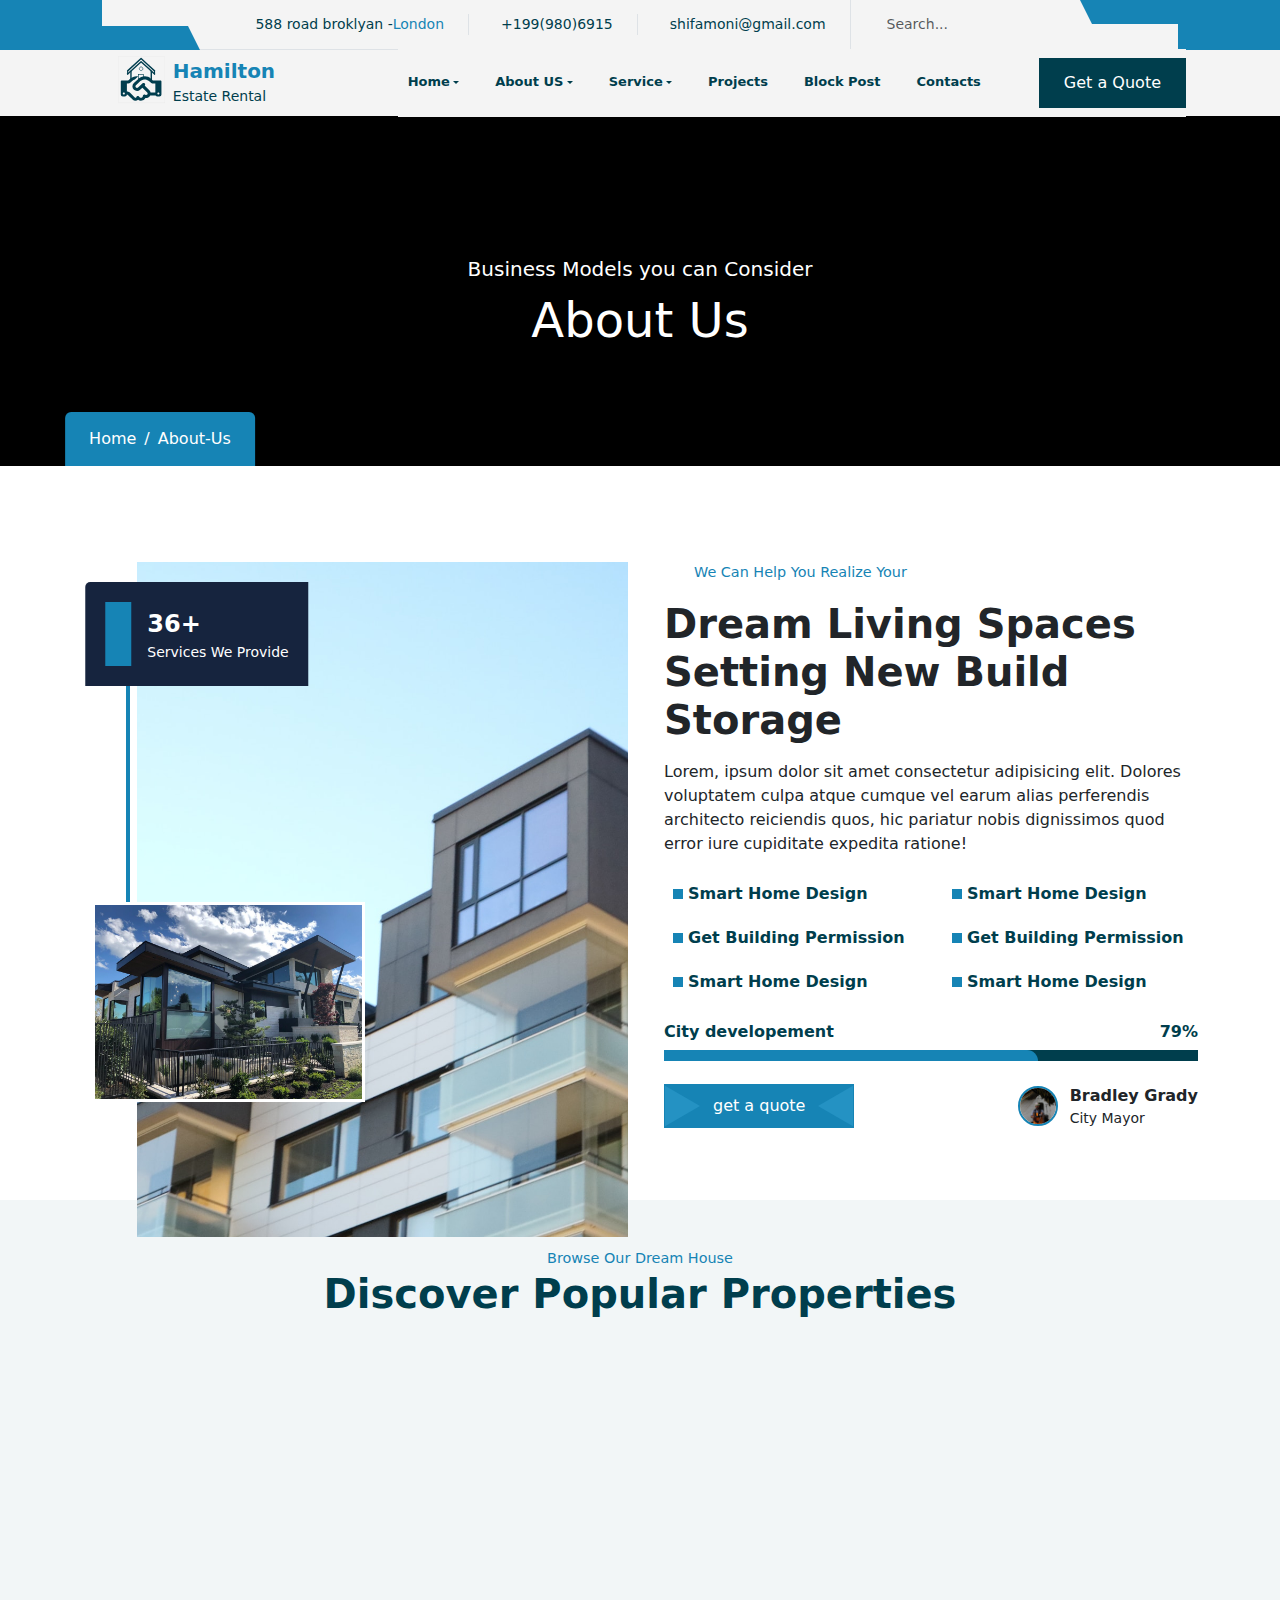
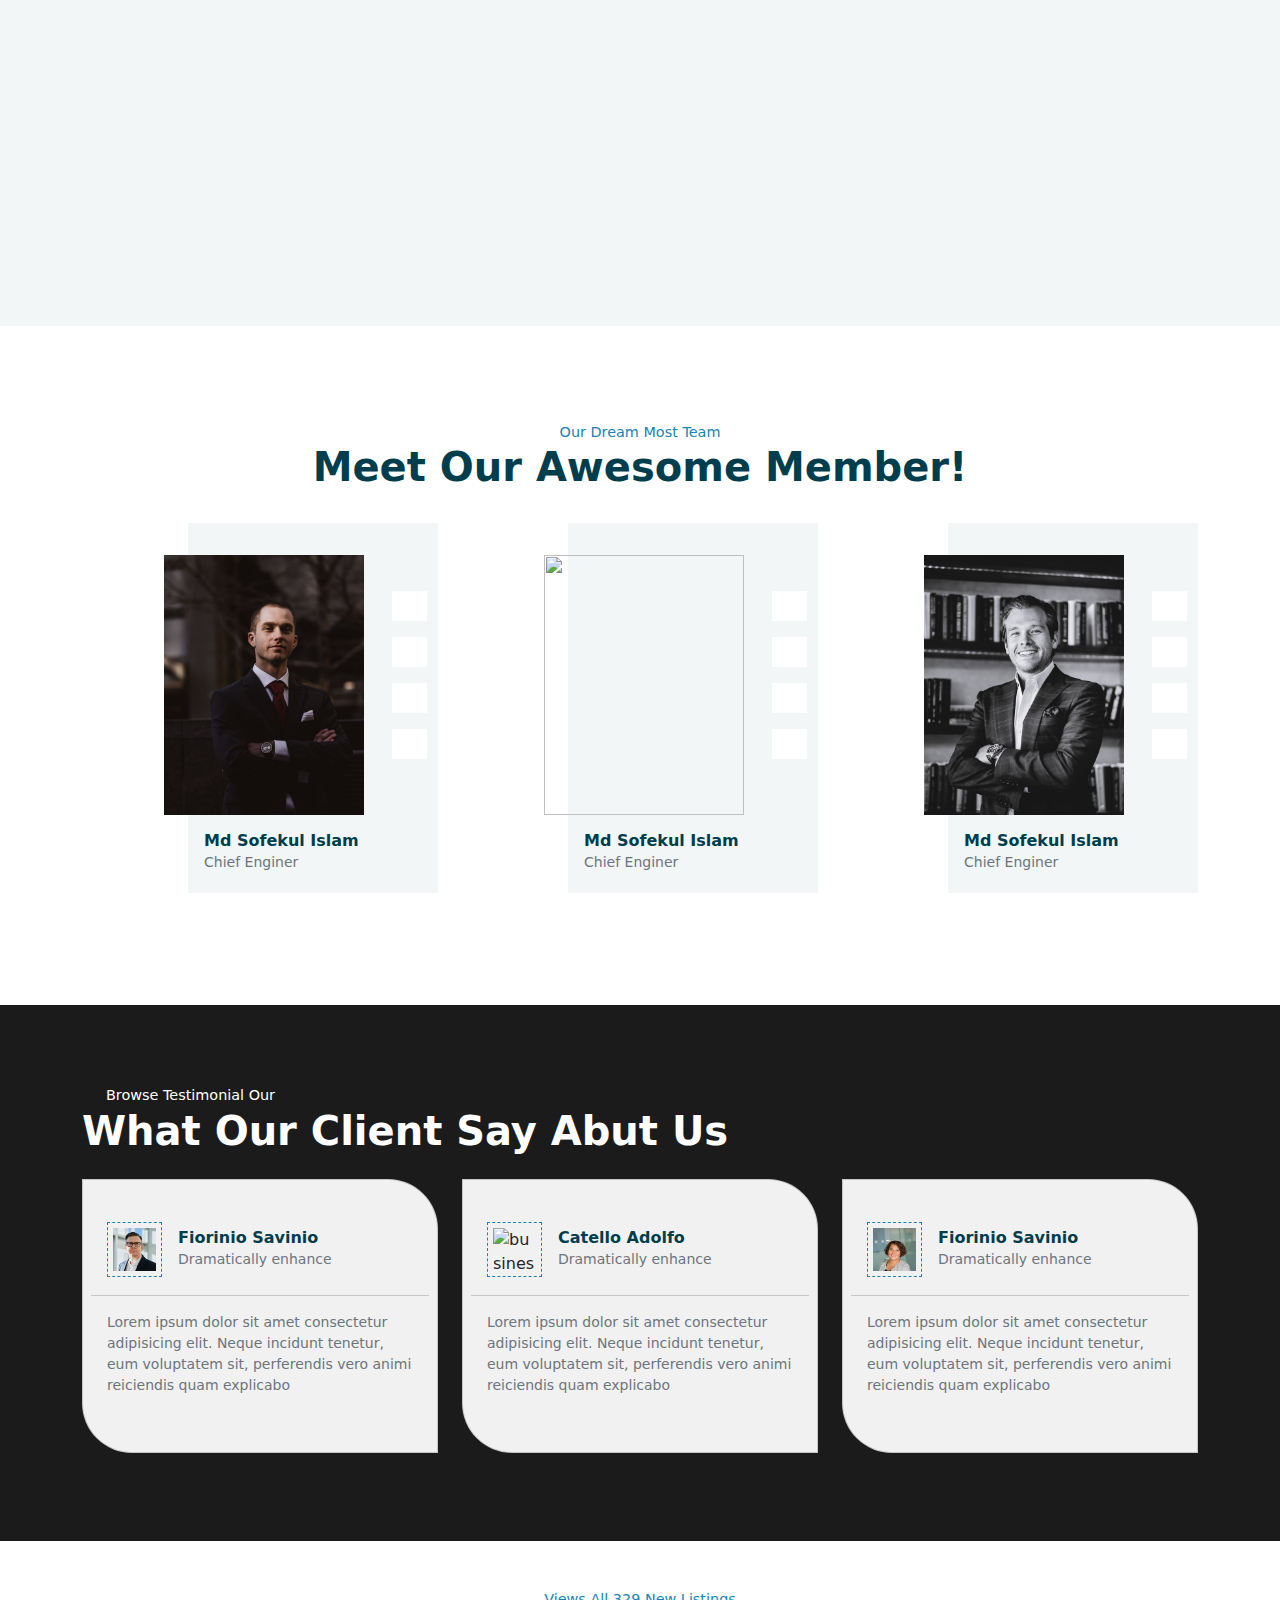
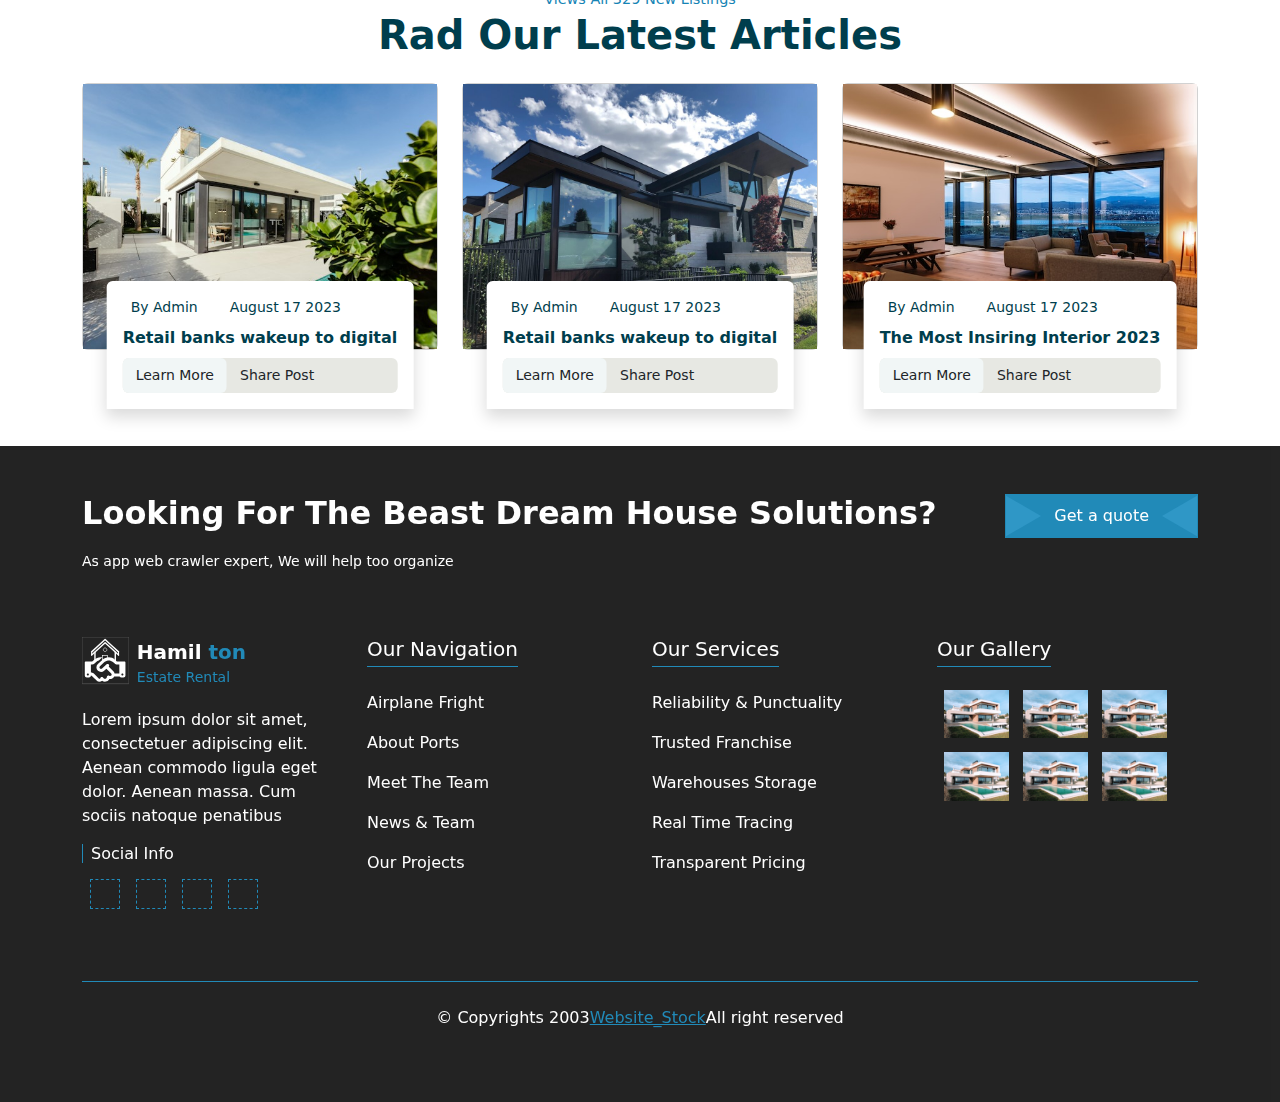
==== commit 11d30081: "fix url for css" ====
--- a/about-us.html
+++ b/about-us.html
@@ -8,8 +8,10 @@
     <meta name="viewport" content="width=device-width, initial-scale=1">
     <link rel="stylesheet" href="public/css/style.css">
     <link href="https://cdn.jsdelivr.net/npm/@splidejs/splide@4.1.4/dist/css/splide.min.css" rel="stylesheet">
-    <link href="../node_modules/@fortawesome/fontawesome-free/css/all.css" rel="stylesheet">
-
+    <!-- <link href="../node_modules/@fortawesome/fontawesome-free/css/all.css" rel="stylesheet"> -->
+    <link rel="stylesheet" href="https://cdnjs.cloudflare.com/ajax/libs/font-awesome/6.5.2/css/all.min.css"
+    integrity="sha512-SnH5WK+bZxgPHs44uWIX+LLJAJ9/2PkPKZ5QiAj6Ta86w+fsb2TkcmfRyVX3pBnMFcV7oQPJkl9QevSCWr3W6A=="
+    crossorigin="anonymous" referrerpolicy="no-referrer" />
 </head>
 <!-- svg -->
 <!-- triangle-left -->
--- a/public/css/style.css
+++ b/public/css/style.css
@@ -10314,7 +10314,7 @@
   content: "";
   width: 200px;
   height: 50px;
-  background-image: url("/public/icons/head-left.svg");
+  background-image: url("https://12andrian85.github.io/hamilton/public/icons/head-left.svg");
   left: 0;
   top: 0;
 }
@@ -10329,8 +10329,8 @@
   display: none;
   content: "";
   width: 200px;
+  background-image: url("https://12andrian85.github.io/hamilton/public/icons/head-right.svg");
   height: 50px;
-  background-image: url("/public/icons/head-right.svg");
   right: 0;
   top: 0;
 }
@@ -10564,7 +10564,7 @@
 }
 
 .video {
-  background-image: url("/public/img/bedroom.jpg");
+  background-image: url("https://12andrian85.github.io/hamilton/public/img/bedroom.jpg");
   background-position: center;
   background-size: cover;
   filter: brightness(0.7);
@@ -11162,7 +11162,7 @@
   justify-content: center;
   text-decoration: none;
   height: 30px;
-  width: 30px;
+  width: 35px;
   background-color: #ffffff;
   transition: all 0.3s;
 }
@@ -11288,14 +11288,18 @@
   font-weight: 700;
 }
 .c-progress-but .progress-bar {
-  border-radius: 20px;
-}
+  border-top-right-radius: 20px;
+}
+.c-progress-but .progress-bar {
+  height: 12px;
+}
+
 .banner-about {
   display: flex;
   align-items: flex-end;
   min-height: 350px;
   background-color: black;
-  background-image: url("/public/img/vu-anh-TiVPTYCG_3E-unsplash.jpg");
+  background-image: url("https://12andrian85.github.io/hamilton/public/img/vu-anh-TiVPTYCG_3E-unsplash.jpg");
   background-size: cover;
 }
 .banner-about .container {
@@ -11463,7 +11467,7 @@
   align-items: center;
   min-height: 550px;
   background-color: black;
-  background-image: url(public/img/vu-anh-TiVPTYCG_3E-unsplash.jpg);
+  background-image: url("https://12andrian85.github.io/hamilton/public/img/vu-anh-TiVPTYCG_3E-unsplash.jpg");
   background-size: cover;
 }
 .banner-service .c-breadcrumb {
